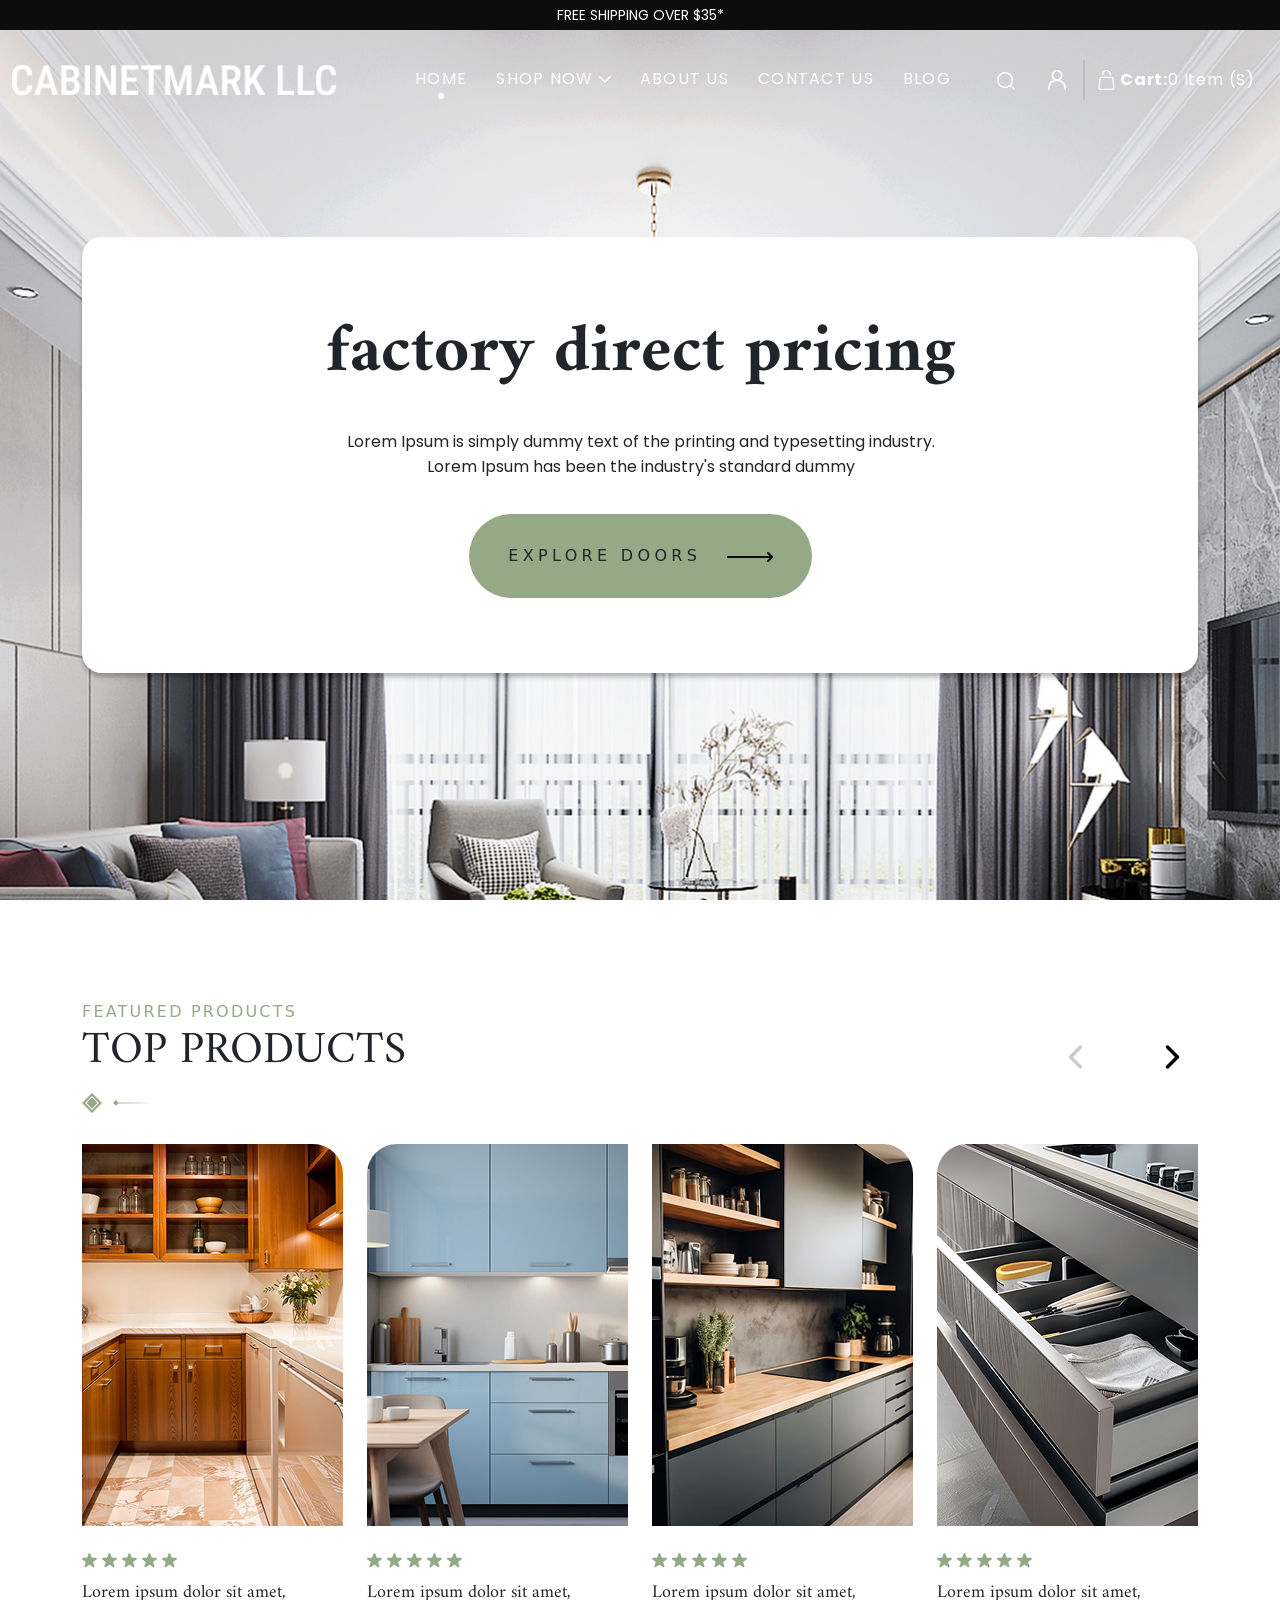
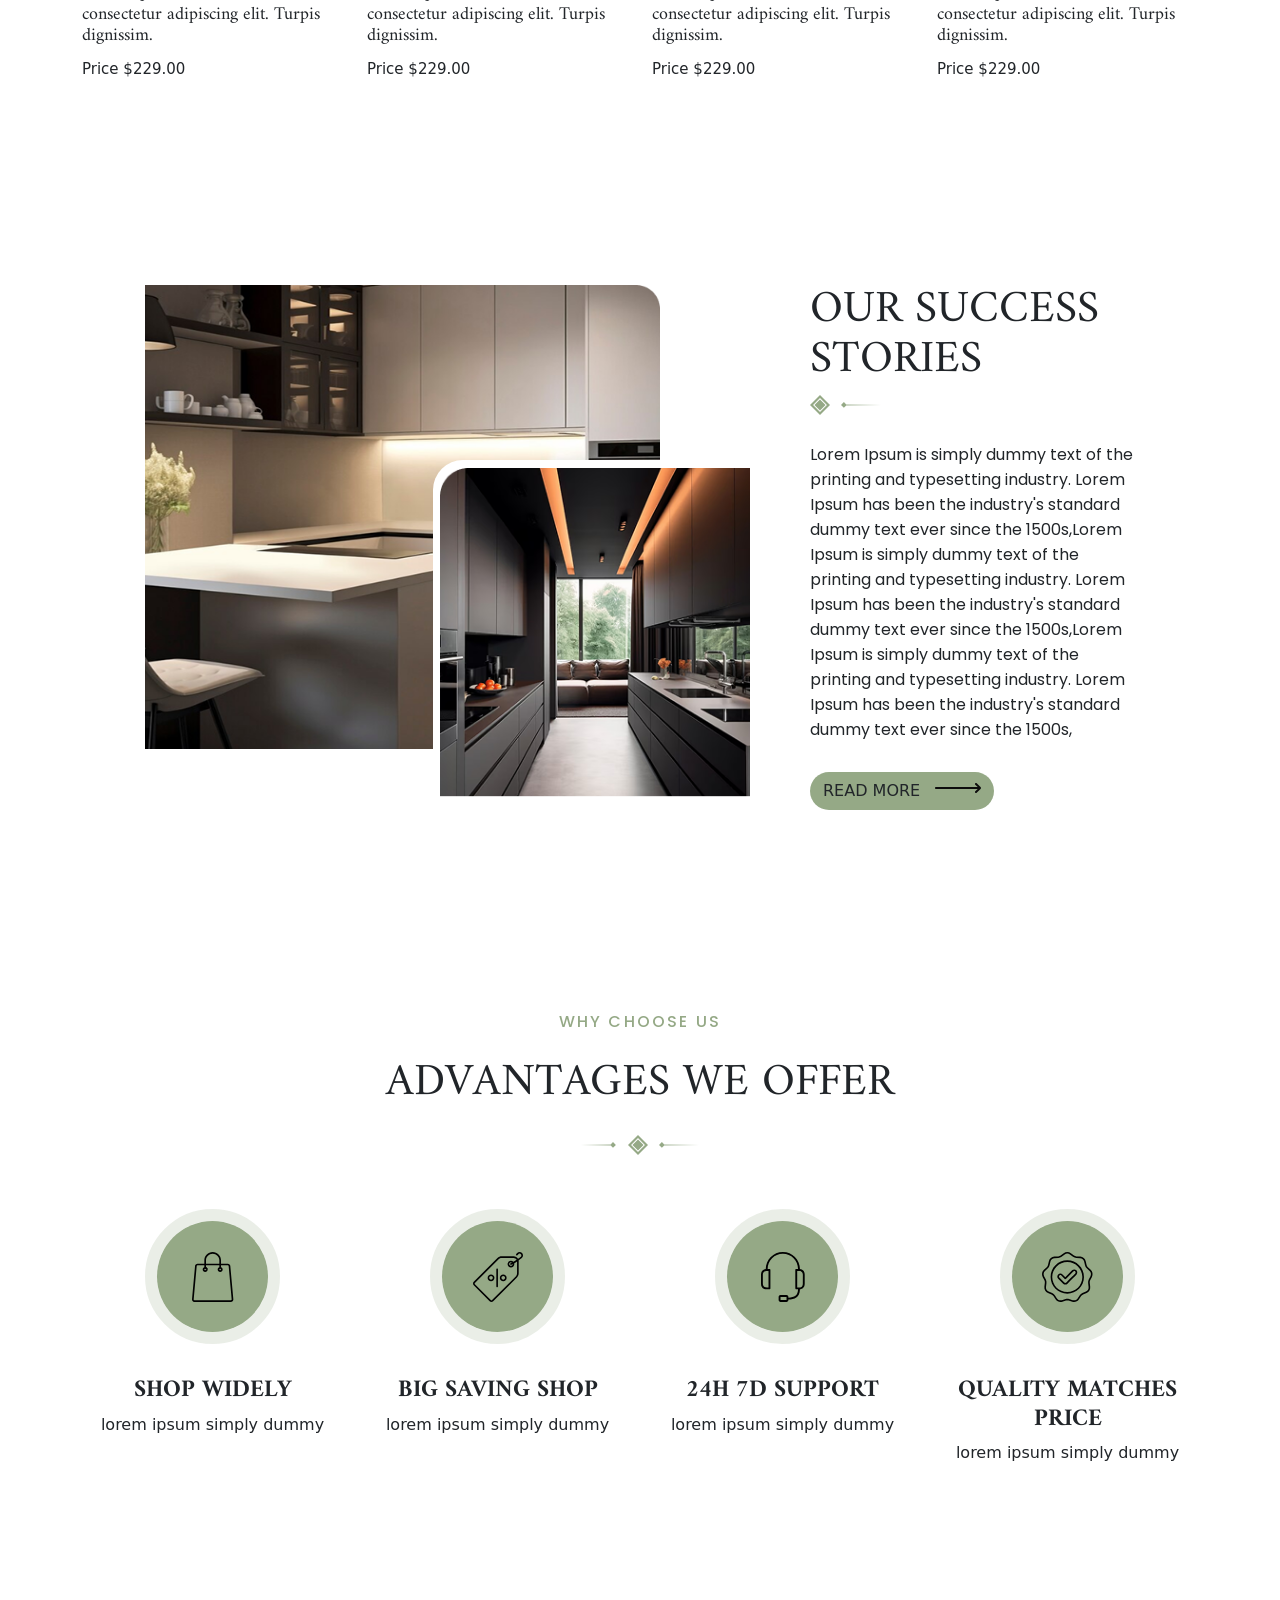
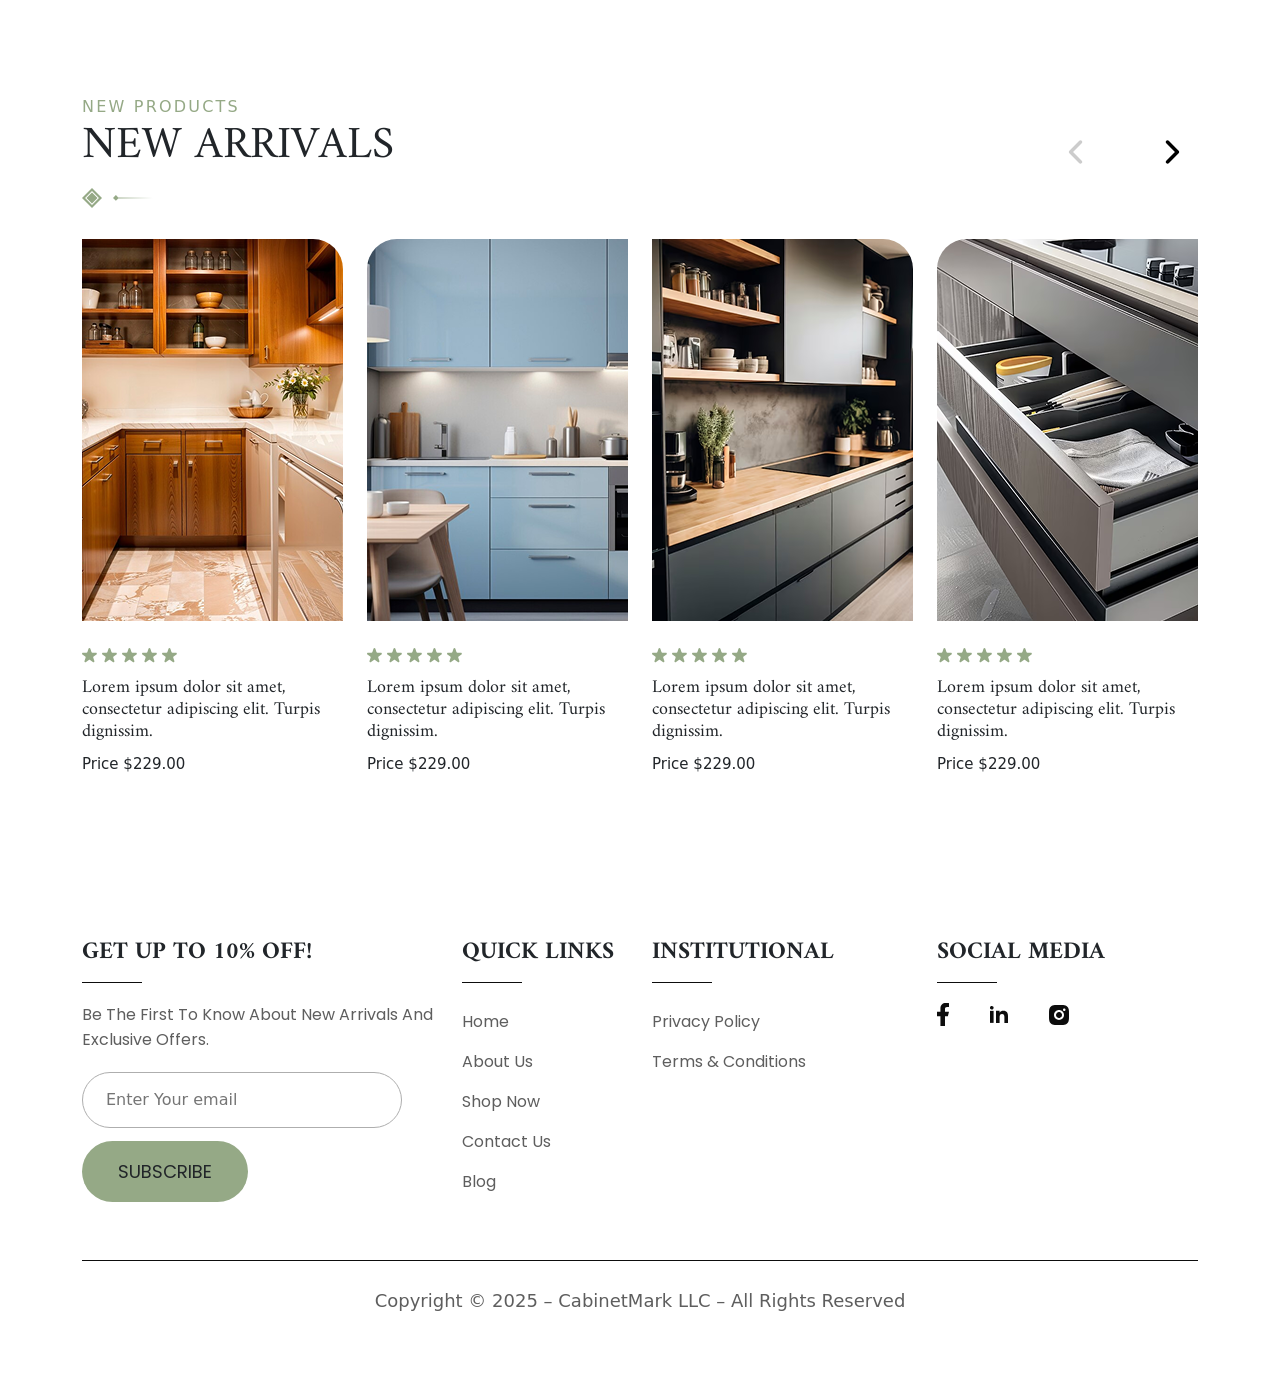
==== index.html @ 7b99265e "First commit" ====
<!doctype html>
<html lang="en">
  <head>
    <meta charset="utf-8" />
    <meta name="viewport" content="width=device-width, initial-scale=1" />
    <title>Bootstrap demo</title>
    <!-- Custom css link -->
    <link rel="stylesheet" href="./css/style.css" />
    <!-- Bootstrap css cdn link -->
    <link
      href="https://cdn.jsdelivr.net/npm/bootstrap@5.3.8/dist/css/bootstrap.min.css"
      rel="stylesheet"
      integrity="sha384-sRIl4kxILFvY47J16cr9ZwB07vP4J8+LH7qKQnuqkuIAvNWLzeN8tE5YBujZqJLB"
      crossorigin="anonymous"
    />
  </head>

  <body>
    <header>
      <div class="header-top">
        <div class="title">FREE SHIPPING OVER $35*</div>
      </div>
      <nav class="navbar navbar-expand-xl">
        <div class="container nav-container">
          <div class="nav-logo">
            <a class="navbar-brand" href="index.html">
              <img src="./assets/nav-logo.png" alt="" />
            </a>
          </div>
          <button
            class="navbar-toggler"
            type="button"
            data-bs-toggle="offcanvas"
            data-bs-target="#navbarSupportedContent"
            aria-controls="navbarSupportedContent"
            aria-expanded="false"
            aria-label="Toggle navigation"
          >
            <span class="navbar-toggler-icon"></span>
          </button>
          <div class="offcanvas offcanvas-end" id="navbarSupportedContent">
            <div class="offcanvas-header">
              <button
                type="button"
                class="close-btn"
                data-bs-dismiss="offcanvas"
                aria-label="Close"
              >
                <span></span>
              </button>
            </div>
            <ul class="navbar-nav ms-auto mb-2 mb-lg-0">
              <li class="nav-item">
                <a class="nav-link active" aria-current="page" href="#">Home</a>
              </li>
              <li class="nav-item">
                <a class="nav-link shop" href="#"
                  >Shop now

                  <svg
                    width="12"
                    height="7"
                    viewBox="0 0 12 7"
                    fill="none"
                    xmlns="http://www.w3.org/2000/svg"
                  >
                    <path
                      d="M10.9917 0L11.97 0.979196L6.63841 6.31263C6.55298 6.3986 6.45139 6.46683 6.33949 6.51339C6.22759 6.55995 6.10759 6.58392 5.98638 6.58392C5.86518 6.58392 5.74518 6.55995 5.63328 6.51339C5.52138 6.46683 5.41979 6.3986 5.33436 6.31263L0 0.979196L0.978273 0.000923157L5.985 5.00673L10.9917 0Z"
                      fill="white"
                    />
                  </svg>
                </a>
              </li>
              <li class="nav-item">
                <a class="nav-link" href="#">about us</a>
              </li>
              <li class="nav-item">
                <a class="nav-link" href="#">contact us</a>
              </li>
              <li class="nav-item">
                <a class="nav-link" href="#">blog</a>
              </li>
            </ul>
            <div class="nav-btn d-flex align-items-center">
              <div class="nav-fst-btn">
                <a href="" class="search-btn btn">
                  <svg
                    width="22"
                    height="22"
                    viewBox="0 0 22 22"
                    fill="none"
                    xmlns="http://www.w3.org/2000/svg"
                  >
                    <path
                      d="M15.5833 15.5834L19.2499 19.25"
                      stroke="white"
                      stroke-width="1.5"
                      stroke-linecap="round"
                      stroke-linejoin="round"
                    />
                    <path
                      d="M17.4167 10.0833C17.4167 6.03324 14.1334 2.75 10.0833 2.75C6.03324 2.75 2.75 6.03324 2.75 10.0833C2.75 14.1334 6.03324 17.4167 10.0833 17.4167C14.1334 17.4167 17.4167 14.1334 17.4167 10.0833Z"
                      stroke="white"
                      stroke-width="1.5"
                      stroke-linecap="round"
                      stroke-linejoin="round"
                    />
                  </svg>
                </a>
              </div>
              <div class="nav-scnd-btn">
                <a href="" class="contact-btn btn">
                  <svg
                    width="28"
                    height="28"
                    viewBox="0 0 24 24"
                    fill="none"
                    xmlns="http://www.w3.org/2000/svg"
                  >
                    <path
                      d="M5 20V19C5 17.1435 5.7375 15.363 7.05025 14.0503C8.36301 12.7375 10.1435 12 12 12V12C13.8565 12 15.637 12.7375 16.9497 14.0503C18.2625 15.363 19 17.1435 19 19V20"
                      stroke="white"
                      stroke-width="1.5"
                      stroke-linecap="round"
                      stroke-linejoin="round"
                    />
                    <path
                      d="M12 12C13.0609 12 14.0783 11.5786 14.8284 10.8284C15.5786 10.0783 16 9.06087 16 8C16 6.93913 15.5786 5.92172 14.8284 5.17157C14.0783 4.42143 13.0609 4 12 4C10.9391 4 9.92172 4.42143 9.17157 5.17157C8.42143 5.92172 8 6.93913 8 8C8 9.06087 8.42143 10.0783 9.17157 10.8284C9.92172 11.5786 10.9391 12 12 12V12Z"
                      stroke="white"
                      stroke-width="1.5"
                      stroke-linecap="round"
                      stroke-linejoin="round"
                    />
                  </svg>
                </a>
              </div>
              <div class="nav-last-btn">
                <a
                  href=""
                  class="cart-btn btn"
                  data-bs-target="#exampleModal"
                  data-bs-toggle="modal"
                >
                  <svg
                    width="19"
                    height="20"
                    viewBox="0 0 19 20"
                    fill="none"
                    xmlns="http://www.w3.org/2000/svg"
                  >
                    <path
                      d="M3.04171 8.52L2.41218 8.44533L3.04171 8.52ZM2.05624 17.8533L2.68578 17.9267L2.05624 17.8533ZM16.9446 17.8533L16.3151 17.9267L16.9446 17.8533ZM15.9592 8.52L16.5887 8.44533L15.9592 8.52ZM2.41218 8.44533L1.42671 17.7787L2.68578 17.9253L3.67124 8.592L2.41218 8.44533ZM3.31531 20H15.6856V18.6667H3.31531V20ZM17.5742 17.7787L16.5887 8.44533L15.3296 8.592L16.3151 17.9253L17.5729 17.7787H17.5742ZM14.6988 6.66667H4.30204V8H14.7014V6.66667H14.6988ZM16.5887 8.44533C16.537 7.9562 16.3157 7.50432 15.9673 7.17616C15.6188 6.848 15.1677 6.6666 14.7001 6.66667V8C14.856 7.99999 15.0065 8.06052 15.1226 8.17C15.2388 8.27948 15.3125 8.43021 15.3296 8.59333L16.5887 8.44667V8.44533ZM15.6856 20C15.9527 19.9999 16.2169 19.9404 16.4607 19.8255C16.7046 19.7106 16.9227 19.5429 17.1008 19.3333C17.2789 19.1237 17.413 18.8768 17.4944 18.609C17.5757 18.3411 17.6025 18.0582 17.5729 17.7787L16.3151 17.9253C16.3251 18.0186 16.3163 18.1131 16.2892 18.2025C16.2621 18.2919 16.2174 18.3743 16.1579 18.4443C16.0985 18.5143 16.0257 18.5703 15.9443 18.6086C15.8629 18.6469 15.7747 18.6667 15.6856 18.6667V20ZM1.42671 17.7787C1.39713 18.0583 1.42393 18.3413 1.50535 18.6093C1.58678 18.8773 1.72099 19.1241 1.89924 19.3338C2.07748 19.5434 2.29573 19.7111 2.53975 19.8259C2.78376 19.9407 3.04803 20 3.31531 20V18.6667C3.22626 18.6667 3.13821 18.6469 3.0569 18.6087C2.9756 18.5704 2.90287 18.5146 2.84346 18.4447C2.78405 18.3749 2.7393 18.2927 2.71213 18.2034C2.68496 18.1141 2.67598 18.0198 2.68578 17.9267L1.42671 17.78V17.7787ZM3.67124 8.592C3.68868 8.42912 3.76252 8.2787 3.87865 8.1695C3.99478 8.0603 4.14506 7.99995 4.30078 8V6.66667C3.83344 6.66692 3.3826 6.84847 3.03442 7.1766C2.68624 7.50473 2.46516 7.95643 2.41344 8.44533L3.67124 8.592ZM6.33378 5.33333V4.66667H5.06711V5.33333H6.33378ZM12.6671 4.66667V5.33333H13.9338V4.66667H12.6671ZM9.50044 1.33333C10.3403 1.33333 11.1457 1.68452 11.7396 2.30964C12.3335 2.93477 12.6671 3.78261 12.6671 4.66667H13.9338C13.9338 3.42899 13.4667 2.242 12.6353 1.36683C11.8039 0.491665 10.6762 0 9.50044 0V1.33333ZM6.33378 4.66667C6.33378 3.78261 6.66741 2.93477 7.26127 2.30964C7.85514 1.68452 8.66059 1.33333 9.50044 1.33333V0C8.32465 0 7.19701 0.491665 6.3656 1.36683C5.53419 2.242 5.06711 3.42899 5.06711 4.66667H6.33378Z"
                      fill="white"
                    />
                  </svg>
                  <span>cart: </span>
                  <p>0 item (S)</p>
                </a>
                <!-- Add to cart modal -->
                <div
                  class="modal fade"
                  id="exampleModal"
                  tabindex="-1"
                  aria-labelledby="exampleModalLabel"
                  aria-hidden="true"
                >
                  <div class="modal-dialog">
                    <div class="modal-content">
                      <div class="modal-header">
                        <h1
                          class="modal-title fs-5 ms-auto"
                          id="exampleModalLabel"
                        >
                          <!-- Your Cart is Empty -->
                          Add Product in Your Cart
                        </h1>
                        <a
                          class="btn-close"
                          data-bs-dismiss="modal"
                          aria-label="Close"
                        ></a>
                      </div>
                      <div class="modal-footer">
                        <a
                          href=""
                          class="btn btn-secondary"
                          data-bs-dismiss="modal"
                          >Cancel</a
                        >
                        <a href="" class="btn btn-primary">Add Products</a>
                      </div>
                    </div>
                  </div>
                </div>
              </div>
            </div>
          </div>
        </div>
      </nav>
    </header>
    <!-- Banner section -->
    <section class="bnr-sec">
      <div class="container">
        <div class="bnr-cnt">
          <h1 class="title-1">factory direct pricing</h1>
          <p>
            Lorem Ipsum is simply dummy text of the printing and typesetting
            industry. <br />
            Lorem Ipsum has been the industry's standard dummy
          </p>
          <div class="bnr-btn">
            <a href="" class="explor-btn btn"
              >Explore doors

              <svg
                width="46"
                height="10"
                viewBox="0 0 46 10"
                fill="none"
                xmlns="http://www.w3.org/2000/svg"
              >
                <path
                  fill-rule="evenodd"
                  clip-rule="evenodd"
                  d="M42.753 5.9995L40.273 8.2935C39.877 8.6835 39.877 9.3165 40.273 9.7075C40.668 10.0975 41.31 10.0975 41.705 9.7075L45.555 6.0605C45.843 5.7775 46 5.4025 46 4.9995C46 4.5995 45.842 4.2215 45.556 3.9395L41.706 0.2925C41.31 -0.0975 40.668 -0.0975 40.272 0.2925C39.877 0.6825 39.877 1.3155 40.272 1.7065L42.752 3.9995L1 3.9995C0.447 3.9995 0 4.4455 0 4.9995C0 5.5495 0.448 5.9995 1 5.9995L42.753 5.9995Z"
                  fill="#0D0D0D"
                />
              </svg>
            </a>
          </div>
        </div>
      </div>
    </section>

    <!--============================ Product Section =======================-->
    <section class="prodct-sec">
      <div class="container">
        <div class="prodct-cnt">
          <div class="prodct-title">
            <p>Featured Products</p>
            <h2 class="title-2">top products</h2>
            <div class="common-icon">
              <a href="" class="left-icon">
                <svg
                  width="20"
                  height="20"
                  viewBox="0 0 20 20"
                  fill="none"
                  xmlns="http://www.w3.org/2000/svg"
                >
                  <rect
                    x="10"
                    width="14.1421"
                    height="14.1421"
                    transform="rotate(45 10 0)"
                    fill="#95A986"
                  />
                  <rect
                    x="10"
                    y="3.77815"
                    width="8.81302"
                    height="8.81302"
                    transform="rotate(45 10 3.77815)"
                    fill="#95A986"
                    stroke="white"
                  />
                </svg>
              </a>
              <a href="" class="right-icon">
                <svg
                  width="40"
                  height="6"
                  viewBox="0 0 40 6"
                  fill="none"
                  xmlns="http://www.w3.org/2000/svg"
                >
                  <path
                    d="M0 2.88672L2.88675 5.77347L5.7735 2.88672L2.88675 -3.5898e-05L0 2.88672ZM39.8867 2.38672L2.88675 2.38672L2.88675 3.38672L39.8867 3.38672L39.8867 2.38672Z"
                    fill="url(#paint0_linear_283_82)"
                  />
                  <defs>
                    <linearGradient
                      id="paint0_linear_283_82"
                      x1="39.8867"
                      y1="1.88672"
                      x2="2.88675"
                      y2="1.88672"
                      gradientUnits="userSpaceOnUse"
                    >
                      <stop stop-color="#95A986" stop-opacity="0" />
                      <stop offset="1" stop-color="#95A986" />
                    </linearGradient>
                  </defs>
                </svg>
              </a>
            </div>
          </div>
          <div class="prodct-slide-btn">
            <a href="" class="left-arrow-btn btn">
              <svg
                width="28"
                height="28"
                viewBox="0 0 28 28"
                fill="none"
                xmlns="http://www.w3.org/2000/svg"
              >
                <path
                  opacity="0.2"
                  d="M18.7372 2.86296C19.0653 3.19114 19.2496 3.63617 19.2496 4.10021C19.2496 4.56425 19.0653 5.00929 18.7372 5.33746L10.0747 14L18.7372 22.6624C19.056 22.9925 19.2324 23.4346 19.2284 23.8934C19.2244 24.3522 19.0404 24.7912 18.7159 25.1156C18.3914 25.4401 17.9525 25.6241 17.4937 25.6281C17.0348 25.6321 16.5928 25.4557 16.2627 25.1369L6.36296 15.2372C6.03489 14.909 5.85059 14.464 5.85059 14C5.85059 13.5359 6.03489 13.0909 6.36296 12.7627L16.2627 2.86296C16.5909 2.53489 17.0359 2.35059 17.5 2.35059C17.964 2.35059 18.409 2.53489 18.7372 2.86296Z"
                  fill="black"
                />
              </svg>
            </a>
            <a href="" class="right-arrow-btn btn">
              <svg
                width="28"
                height="28"
                viewBox="0 0 28 28"
                fill="none"
                xmlns="http://www.w3.org/2000/svg"
              >
                <path
                  d="M9.26279 2.86296C8.93471 3.19114 8.75041 3.63617 8.75041 4.10021C8.75041 4.56425 8.93471 5.00929 9.26279 5.33746L17.9253 14L9.26279 22.6624C8.94401 22.9925 8.76762 23.4346 8.77161 23.8934C8.7756 24.3522 8.95964 24.7912 9.28411 25.1156C9.60857 25.4401 10.0475 25.6241 10.5063 25.6281C10.9652 25.6321 11.4072 25.4557 11.7373 25.1369L21.637 15.2372C21.9651 14.909 22.1494 14.464 22.1494 14C22.1494 13.5359 21.9651 13.0909 21.637 12.7627L11.7373 2.86296C11.4091 2.53489 10.9641 2.35059 10.5 2.35059C10.036 2.35059 9.59096 2.53489 9.26279 2.86296Z"
                  fill="black"
                />
              </svg>
            </a>
          </div>
        </div>
        <div class="row product-row">
          <div class="col-12 col-md-6 col-lg-3">
            <div class="prodct-cards">
              <div class="prodct-img card-img-1">
                <img src="./assets/product-card-1.png" alt="" />
              </div>
              <div class="prodct-card-cnt">
                <div class="prodct-star">
                  <a href="" class="star">
                    <svg
                      width="15"
                      height="15"
                      viewBox="0 0 15 15"
                      fill="none"
                      xmlns="http://www.w3.org/2000/svg"
                    >
                      <path
                        d="M6.48374 0.690966C6.7831 -0.230345 8.0865 -0.230344 8.38586 0.690966L9.45543 3.98276C9.5893 4.39479 9.97326 4.67375 10.4065 4.67375H13.8677C14.8364 4.67375 15.2392 5.91336 14.4555 6.48276L11.6553 8.51721C11.3048 8.77185 11.1582 9.22322 11.292 9.63524L12.3616 12.927C12.6609 13.8483 11.6065 14.6145 10.8228 14.0451L8.02258 12.0106C7.6721 11.756 7.1975 11.756 6.84701 12.0106L4.04684 14.0451C3.26313 14.6145 2.20865 13.8483 2.508 12.927L3.57757 9.63524C3.71145 9.22322 3.56479 8.77185 3.2143 8.51721L0.414132 6.48276C-0.369582 5.91336 0.0331941 4.67375 1.00192 4.67375H4.46312C4.89634 4.67375 5.2803 4.39479 5.41417 3.98276L6.48374 0.690966Z"
                        fill="#95A986"
                      />
                    </svg>
                  </a>
                  <a href="" class="star">
                    <svg
                      width="15"
                      height="15"
                      viewBox="0 0 15 15"
                      fill="none"
                      xmlns="http://www.w3.org/2000/svg"
                    >
                      <path
                        d="M6.48374 0.690966C6.7831 -0.230345 8.0865 -0.230344 8.38586 0.690966L9.45543 3.98276C9.5893 4.39479 9.97326 4.67375 10.4065 4.67375H13.8677C14.8364 4.67375 15.2392 5.91336 14.4555 6.48276L11.6553 8.51721C11.3048 8.77185 11.1582 9.22322 11.292 9.63524L12.3616 12.927C12.6609 13.8483 11.6065 14.6145 10.8228 14.0451L8.02258 12.0106C7.6721 11.756 7.1975 11.756 6.84701 12.0106L4.04684 14.0451C3.26313 14.6145 2.20865 13.8483 2.508 12.927L3.57757 9.63524C3.71145 9.22322 3.56479 8.77185 3.2143 8.51721L0.414132 6.48276C-0.369582 5.91336 0.0331941 4.67375 1.00192 4.67375H4.46312C4.89634 4.67375 5.2803 4.39479 5.41417 3.98276L6.48374 0.690966Z"
                        fill="#95A986"
                      />
                    </svg>
                  </a>
                  <a href="" class="star">
                    <svg
                      width="15"
                      height="15"
                      viewBox="0 0 15 15"
                      fill="none"
                      xmlns="http://www.w3.org/2000/svg"
                    >
                      <path
                        d="M6.48374 0.690966C6.7831 -0.230345 8.0865 -0.230344 8.38586 0.690966L9.45543 3.98276C9.5893 4.39479 9.97326 4.67375 10.4065 4.67375H13.8677C14.8364 4.67375 15.2392 5.91336 14.4555 6.48276L11.6553 8.51721C11.3048 8.77185 11.1582 9.22322 11.292 9.63524L12.3616 12.927C12.6609 13.8483 11.6065 14.6145 10.8228 14.0451L8.02258 12.0106C7.6721 11.756 7.1975 11.756 6.84701 12.0106L4.04684 14.0451C3.26313 14.6145 2.20865 13.8483 2.508 12.927L3.57757 9.63524C3.71145 9.22322 3.56479 8.77185 3.2143 8.51721L0.414132 6.48276C-0.369582 5.91336 0.0331941 4.67375 1.00192 4.67375H4.46312C4.89634 4.67375 5.2803 4.39479 5.41417 3.98276L6.48374 0.690966Z"
                        fill="#95A986"
                      />
                    </svg>
                  </a>
                  <a href="" class="star">
                    <svg
                      width="15"
                      height="15"
                      viewBox="0 0 15 15"
                      fill="none"
                      xmlns="http://www.w3.org/2000/svg"
                    >
                      <path
                        d="M6.48374 0.690966C6.7831 -0.230345 8.0865 -0.230344 8.38586 0.690966L9.45543 3.98276C9.5893 4.39479 9.97326 4.67375 10.4065 4.67375H13.8677C14.8364 4.67375 15.2392 5.91336 14.4555 6.48276L11.6553 8.51721C11.3048 8.77185 11.1582 9.22322 11.292 9.63524L12.3616 12.927C12.6609 13.8483 11.6065 14.6145 10.8228 14.0451L8.02258 12.0106C7.6721 11.756 7.1975 11.756 6.84701 12.0106L4.04684 14.0451C3.26313 14.6145 2.20865 13.8483 2.508 12.927L3.57757 9.63524C3.71145 9.22322 3.56479 8.77185 3.2143 8.51721L0.414132 6.48276C-0.369582 5.91336 0.0331941 4.67375 1.00192 4.67375H4.46312C4.89634 4.67375 5.2803 4.39479 5.41417 3.98276L6.48374 0.690966Z"
                        fill="#95A986"
                      />
                    </svg>
                  </a>
                  <a href="" class="star">
                    <svg
                      width="15"
                      height="15"
                      viewBox="0 0 15 15"
                      fill="none"
                      xmlns="http://www.w3.org/2000/svg"
                    >
                      <path
                        d="M6.48374 0.690966C6.7831 -0.230345 8.0865 -0.230344 8.38586 0.690966L9.45543 3.98276C9.5893 4.39479 9.97326 4.67375 10.4065 4.67375H13.8677C14.8364 4.67375 15.2392 5.91336 14.4555 6.48276L11.6553 8.51721C11.3048 8.77185 11.1582 9.22322 11.292 9.63524L12.3616 12.927C12.6609 13.8483 11.6065 14.6145 10.8228 14.0451L8.02258 12.0106C7.6721 11.756 7.1975 11.756 6.84701 12.0106L4.04684 14.0451C3.26313 14.6145 2.20865 13.8483 2.508 12.927L3.57757 9.63524C3.71145 9.22322 3.56479 8.77185 3.2143 8.51721L0.414132 6.48276C-0.369582 5.91336 0.0331941 4.67375 1.00192 4.67375H4.46312C4.89634 4.67375 5.2803 4.39479 5.41417 3.98276L6.48374 0.690966Z"
                        fill="#95A986"
                      />
                    </svg>
                  </a>
                </div>
                <p>
                  Lorem ipsum dolor sit amet, consectetur adipiscing elit.
                  Turpis dignissim.
                </p>
                <div class="prodct-price">Price $229.00</div>
              </div>
            </div>
          </div>
          <div class="col-12 col-md-6 col-lg-3">
            <div class="prodct-cards">
              <div class="prodct-img card-img-2">
                <img src="./assets/product-card-2.png" alt="" />
              </div>
              <div class="prodct-card-cnt">
                <div class="prodct-star">
                  <a href="" class="star">
                    <svg
                      width="15"
                      height="15"
                      viewBox="0 0 15 15"
                      fill="none"
                      xmlns="http://www.w3.org/2000/svg"
                    >
                      <path
                        d="M6.48374 0.690966C6.7831 -0.230345 8.0865 -0.230344 8.38586 0.690966L9.45543 3.98276C9.5893 4.39479 9.97326 4.67375 10.4065 4.67375H13.8677C14.8364 4.67375 15.2392 5.91336 14.4555 6.48276L11.6553 8.51721C11.3048 8.77185 11.1582 9.22322 11.292 9.63524L12.3616 12.927C12.6609 13.8483 11.6065 14.6145 10.8228 14.0451L8.02258 12.0106C7.6721 11.756 7.1975 11.756 6.84701 12.0106L4.04684 14.0451C3.26313 14.6145 2.20865 13.8483 2.508 12.927L3.57757 9.63524C3.71145 9.22322 3.56479 8.77185 3.2143 8.51721L0.414132 6.48276C-0.369582 5.91336 0.0331941 4.67375 1.00192 4.67375H4.46312C4.89634 4.67375 5.2803 4.39479 5.41417 3.98276L6.48374 0.690966Z"
                        fill="#95A986"
                      />
                    </svg>
                  </a>
                  <a href="" class="star">
                    <svg
                      width="15"
                      height="15"
                      viewBox="0 0 15 15"
                      fill="none"
                      xmlns="http://www.w3.org/2000/svg"
                    >
                      <path
                        d="M6.48374 0.690966C6.7831 -0.230345 8.0865 -0.230344 8.38586 0.690966L9.45543 3.98276C9.5893 4.39479 9.97326 4.67375 10.4065 4.67375H13.8677C14.8364 4.67375 15.2392 5.91336 14.4555 6.48276L11.6553 8.51721C11.3048 8.77185 11.1582 9.22322 11.292 9.63524L12.3616 12.927C12.6609 13.8483 11.6065 14.6145 10.8228 14.0451L8.02258 12.0106C7.6721 11.756 7.1975 11.756 6.84701 12.0106L4.04684 14.0451C3.26313 14.6145 2.20865 13.8483 2.508 12.927L3.57757 9.63524C3.71145 9.22322 3.56479 8.77185 3.2143 8.51721L0.414132 6.48276C-0.369582 5.91336 0.0331941 4.67375 1.00192 4.67375H4.46312C4.89634 4.67375 5.2803 4.39479 5.41417 3.98276L6.48374 0.690966Z"
                        fill="#95A986"
                      />
                    </svg>
                  </a>
                  <a href="" class="star">
                    <svg
                      width="15"
                      height="15"
                      viewBox="0 0 15 15"
                      fill="none"
                      xmlns="http://www.w3.org/2000/svg"
                    >
                      <path
                        d="M6.48374 0.690966C6.7831 -0.230345 8.0865 -0.230344 8.38586 0.690966L9.45543 3.98276C9.5893 4.39479 9.97326 4.67375 10.4065 4.67375H13.8677C14.8364 4.67375 15.2392 5.91336 14.4555 6.48276L11.6553 8.51721C11.3048 8.77185 11.1582 9.22322 11.292 9.63524L12.3616 12.927C12.6609 13.8483 11.6065 14.6145 10.8228 14.0451L8.02258 12.0106C7.6721 11.756 7.1975 11.756 6.84701 12.0106L4.04684 14.0451C3.26313 14.6145 2.20865 13.8483 2.508 12.927L3.57757 9.63524C3.71145 9.22322 3.56479 8.77185 3.2143 8.51721L0.414132 6.48276C-0.369582 5.91336 0.0331941 4.67375 1.00192 4.67375H4.46312C4.89634 4.67375 5.2803 4.39479 5.41417 3.98276L6.48374 0.690966Z"
                        fill="#95A986"
                      />
                    </svg>
                  </a>
                  <a href="" class="star">
                    <svg
                      width="15"
                      height="15"
                      viewBox="0 0 15 15"
                      fill="none"
                      xmlns="http://www.w3.org/2000/svg"
                    >
                      <path
                        d="M6.48374 0.690966C6.7831 -0.230345 8.0865 -0.230344 8.38586 0.690966L9.45543 3.98276C9.5893 4.39479 9.97326 4.67375 10.4065 4.67375H13.8677C14.8364 4.67375 15.2392 5.91336 14.4555 6.48276L11.6553 8.51721C11.3048 8.77185 11.1582 9.22322 11.292 9.63524L12.3616 12.927C12.6609 13.8483 11.6065 14.6145 10.8228 14.0451L8.02258 12.0106C7.6721 11.756 7.1975 11.756 6.84701 12.0106L4.04684 14.0451C3.26313 14.6145 2.20865 13.8483 2.508 12.927L3.57757 9.63524C3.71145 9.22322 3.56479 8.77185 3.2143 8.51721L0.414132 6.48276C-0.369582 5.91336 0.0331941 4.67375 1.00192 4.67375H4.46312C4.89634 4.67375 5.2803 4.39479 5.41417 3.98276L6.48374 0.690966Z"
                        fill="#95A986"
                      />
                    </svg>
                  </a>
                  <a href="" class="star">
                    <svg
                      width="15"
                      height="15"
                      viewBox="0 0 15 15"
                      fill="none"
                      xmlns="http://www.w3.org/2000/svg"
                    >
                      <path
                        d="M6.48374 0.690966C6.7831 -0.230345 8.0865 -0.230344 8.38586 0.690966L9.45543 3.98276C9.5893 4.39479 9.97326 4.67375 10.4065 4.67375H13.8677C14.8364 4.67375 15.2392 5.91336 14.4555 6.48276L11.6553 8.51721C11.3048 8.77185 11.1582 9.22322 11.292 9.63524L12.3616 12.927C12.6609 13.8483 11.6065 14.6145 10.8228 14.0451L8.02258 12.0106C7.6721 11.756 7.1975 11.756 6.84701 12.0106L4.04684 14.0451C3.26313 14.6145 2.20865 13.8483 2.508 12.927L3.57757 9.63524C3.71145 9.22322 3.56479 8.77185 3.2143 8.51721L0.414132 6.48276C-0.369582 5.91336 0.0331941 4.67375 1.00192 4.67375H4.46312C4.89634 4.67375 5.2803 4.39479 5.41417 3.98276L6.48374 0.690966Z"
                        fill="#95A986"
                      />
                    </svg>
                  </a>
                </div>
                <p>
                  Lorem ipsum dolor sit amet, consectetur adipiscing elit.
                  Turpis dignissim.
                </p>
                <div class="prodct-price">Price $229.00</div>
              </div>
            </div>
          </div>
          <div class="col-12 col-md-6 col-lg-3">
            <div class="prodct-cards">
              <div class="prodct-img card-img-3">
                <img src="./assets/product-card-3.png" alt="" />
              </div>
              <div class="prodct-card-cnt">
                <div class="prodct-star">
                  <a href="" class="star">
                    <svg
                      width="15"
                      height="15"
                      viewBox="0 0 15 15"
                      fill="none"
                      xmlns="http://www.w3.org/2000/svg"
                    >
                      <path
                        d="M6.48374 0.690966C6.7831 -0.230345 8.0865 -0.230344 8.38586 0.690966L9.45543 3.98276C9.5893 4.39479 9.97326 4.67375 10.4065 4.67375H13.8677C14.8364 4.67375 15.2392 5.91336 14.4555 6.48276L11.6553 8.51721C11.3048 8.77185 11.1582 9.22322 11.292 9.63524L12.3616 12.927C12.6609 13.8483 11.6065 14.6145 10.8228 14.0451L8.02258 12.0106C7.6721 11.756 7.1975 11.756 6.84701 12.0106L4.04684 14.0451C3.26313 14.6145 2.20865 13.8483 2.508 12.927L3.57757 9.63524C3.71145 9.22322 3.56479 8.77185 3.2143 8.51721L0.414132 6.48276C-0.369582 5.91336 0.0331941 4.67375 1.00192 4.67375H4.46312C4.89634 4.67375 5.2803 4.39479 5.41417 3.98276L6.48374 0.690966Z"
                        fill="#95A986"
                      />
                    </svg>
                  </a>
                  <a href="" class="star">
                    <svg
                      width="15"
                      height="15"
                      viewBox="0 0 15 15"
                      fill="none"
                      xmlns="http://www.w3.org/2000/svg"
                    >
                      <path
                        d="M6.48374 0.690966C6.7831 -0.230345 8.0865 -0.230344 8.38586 0.690966L9.45543 3.98276C9.5893 4.39479 9.97326 4.67375 10.4065 4.67375H13.8677C14.8364 4.67375 15.2392 5.91336 14.4555 6.48276L11.6553 8.51721C11.3048 8.77185 11.1582 9.22322 11.292 9.63524L12.3616 12.927C12.6609 13.8483 11.6065 14.6145 10.8228 14.0451L8.02258 12.0106C7.6721 11.756 7.1975 11.756 6.84701 12.0106L4.04684 14.0451C3.26313 14.6145 2.20865 13.8483 2.508 12.927L3.57757 9.63524C3.71145 9.22322 3.56479 8.77185 3.2143 8.51721L0.414132 6.48276C-0.369582 5.91336 0.0331941 4.67375 1.00192 4.67375H4.46312C4.89634 4.67375 5.2803 4.39479 5.41417 3.98276L6.48374 0.690966Z"
                        fill="#95A986"
                      />
                    </svg>
                  </a>
                  <a href="" class="star">
                    <svg
                      width="15"
                      height="15"
                      viewBox="0 0 15 15"
                      fill="none"
                      xmlns="http://www.w3.org/2000/svg"
                    >
                      <path
                        d="M6.48374 0.690966C6.7831 -0.230345 8.0865 -0.230344 8.38586 0.690966L9.45543 3.98276C9.5893 4.39479 9.97326 4.67375 10.4065 4.67375H13.8677C14.8364 4.67375 15.2392 5.91336 14.4555 6.48276L11.6553 8.51721C11.3048 8.77185 11.1582 9.22322 11.292 9.63524L12.3616 12.927C12.6609 13.8483 11.6065 14.6145 10.8228 14.0451L8.02258 12.0106C7.6721 11.756 7.1975 11.756 6.84701 12.0106L4.04684 14.0451C3.26313 14.6145 2.20865 13.8483 2.508 12.927L3.57757 9.63524C3.71145 9.22322 3.56479 8.77185 3.2143 8.51721L0.414132 6.48276C-0.369582 5.91336 0.0331941 4.67375 1.00192 4.67375H4.46312C4.89634 4.67375 5.2803 4.39479 5.41417 3.98276L6.48374 0.690966Z"
                        fill="#95A986"
                      />
                    </svg>
                  </a>
                  <a href="" class="star">
                    <svg
                      width="15"
                      height="15"
                      viewBox="0 0 15 15"
                      fill="none"
                      xmlns="http://www.w3.org/2000/svg"
                    >
                      <path
                        d="M6.48374 0.690966C6.7831 -0.230345 8.0865 -0.230344 8.38586 0.690966L9.45543 3.98276C9.5893 4.39479 9.97326 4.67375 10.4065 4.67375H13.8677C14.8364 4.67375 15.2392 5.91336 14.4555 6.48276L11.6553 8.51721C11.3048 8.77185 11.1582 9.22322 11.292 9.63524L12.3616 12.927C12.6609 13.8483 11.6065 14.6145 10.8228 14.0451L8.02258 12.0106C7.6721 11.756 7.1975 11.756 6.84701 12.0106L4.04684 14.0451C3.26313 14.6145 2.20865 13.8483 2.508 12.927L3.57757 9.63524C3.71145 9.22322 3.56479 8.77185 3.2143 8.51721L0.414132 6.48276C-0.369582 5.91336 0.0331941 4.67375 1.00192 4.67375H4.46312C4.89634 4.67375 5.2803 4.39479 5.41417 3.98276L6.48374 0.690966Z"
                        fill="#95A986"
                      />
                    </svg>
                  </a>
                  <a href="" class="star">
                    <svg
                      width="15"
                      height="15"
                      viewBox="0 0 15 15"
                      fill="none"
                      xmlns="http://www.w3.org/2000/svg"
                    >
                      <path
                        d="M6.48374 0.690966C6.7831 -0.230345 8.0865 -0.230344 8.38586 0.690966L9.45543 3.98276C9.5893 4.39479 9.97326 4.67375 10.4065 4.67375H13.8677C14.8364 4.67375 15.2392 5.91336 14.4555 6.48276L11.6553 8.51721C11.3048 8.77185 11.1582 9.22322 11.292 9.63524L12.3616 12.927C12.6609 13.8483 11.6065 14.6145 10.8228 14.0451L8.02258 12.0106C7.6721 11.756 7.1975 11.756 6.84701 12.0106L4.04684 14.0451C3.26313 14.6145 2.20865 13.8483 2.508 12.927L3.57757 9.63524C3.71145 9.22322 3.56479 8.77185 3.2143 8.51721L0.414132 6.48276C-0.369582 5.91336 0.0331941 4.67375 1.00192 4.67375H4.46312C4.89634 4.67375 5.2803 4.39479 5.41417 3.98276L6.48374 0.690966Z"
                        fill="#95A986"
                      />
                    </svg>
                  </a>
                </div>
                <p>
                  Lorem ipsum dolor sit amet, consectetur adipiscing elit.
                  Turpis dignissim.
                </p>
                <div class="prodct-price">Price $229.00</div>
              </div>
            </div>
          </div>
          <div class="col-12 col-md-6 col-lg-3">
            <div class="prodct-cards">
              <div class="prodct-img card-img-4">
                <img src="./assets/product-card-4.png" alt="" />
              </div>
              <div class="prodct-card-cnt">
                <div class="prodct-star">
                  <a href="" class="star">
                    <svg
                      width="15"
                      height="15"
                      viewBox="0 0 15 15"
                      fill="none"
                      xmlns="http://www.w3.org/2000/svg"
                    >
                      <path
                        d="M6.48374 0.690966C6.7831 -0.230345 8.0865 -0.230344 8.38586 0.690966L9.45543 3.98276C9.5893 4.39479 9.97326 4.67375 10.4065 4.67375H13.8677C14.8364 4.67375 15.2392 5.91336 14.4555 6.48276L11.6553 8.51721C11.3048 8.77185 11.1582 9.22322 11.292 9.63524L12.3616 12.927C12.6609 13.8483 11.6065 14.6145 10.8228 14.0451L8.02258 12.0106C7.6721 11.756 7.1975 11.756 6.84701 12.0106L4.04684 14.0451C3.26313 14.6145 2.20865 13.8483 2.508 12.927L3.57757 9.63524C3.71145 9.22322 3.56479 8.77185 3.2143 8.51721L0.414132 6.48276C-0.369582 5.91336 0.0331941 4.67375 1.00192 4.67375H4.46312C4.89634 4.67375 5.2803 4.39479 5.41417 3.98276L6.48374 0.690966Z"
                        fill="#95A986"
                      />
                    </svg>
                  </a>
                  <a href="" class="star">
                    <svg
                      width="15"
                      height="15"
                      viewBox="0 0 15 15"
                      fill="none"
                      xmlns="http://www.w3.org/2000/svg"
                    >
                      <path
                        d="M6.48374 0.690966C6.7831 -0.230345 8.0865 -0.230344 8.38586 0.690966L9.45543 3.98276C9.5893 4.39479 9.97326 4.67375 10.4065 4.67375H13.8677C14.8364 4.67375 15.2392 5.91336 14.4555 6.48276L11.6553 8.51721C11.3048 8.77185 11.1582 9.22322 11.292 9.63524L12.3616 12.927C12.6609 13.8483 11.6065 14.6145 10.8228 14.0451L8.02258 12.0106C7.6721 11.756 7.1975 11.756 6.84701 12.0106L4.04684 14.0451C3.26313 14.6145 2.20865 13.8483 2.508 12.927L3.57757 9.63524C3.71145 9.22322 3.56479 8.77185 3.2143 8.51721L0.414132 6.48276C-0.369582 5.91336 0.0331941 4.67375 1.00192 4.67375H4.46312C4.89634 4.67375 5.2803 4.39479 5.41417 3.98276L6.48374 0.690966Z"
                        fill="#95A986"
                      />
                    </svg>
                  </a>
                  <a href="" class="star">
                    <svg
                      width="15"
                      height="15"
                      viewBox="0 0 15 15"
                      fill="none"
                      xmlns="http://www.w3.org/2000/svg"
                    >
                      <path
                        d="M6.48374 0.690966C6.7831 -0.230345 8.0865 -0.230344 8.38586 0.690966L9.45543 3.98276C9.5893 4.39479 9.97326 4.67375 10.4065 4.67375H13.8677C14.8364 4.67375 15.2392 5.91336 14.4555 6.48276L11.6553 8.51721C11.3048 8.77185 11.1582 9.22322 11.292 9.63524L12.3616 12.927C12.6609 13.8483 11.6065 14.6145 10.8228 14.0451L8.02258 12.0106C7.6721 11.756 7.1975 11.756 6.84701 12.0106L4.04684 14.0451C3.26313 14.6145 2.20865 13.8483 2.508 12.927L3.57757 9.63524C3.71145 9.22322 3.56479 8.77185 3.2143 8.51721L0.414132 6.48276C-0.369582 5.91336 0.0331941 4.67375 1.00192 4.67375H4.46312C4.89634 4.67375 5.2803 4.39479 5.41417 3.98276L6.48374 0.690966Z"
                        fill="#95A986"
                      />
                    </svg>
                  </a>
                  <a href="" class="star">
                    <svg
                      width="15"
                      height="15"
                      viewBox="0 0 15 15"
                      fill="none"
                      xmlns="http://www.w3.org/2000/svg"
                    >
                      <path
                        d="M6.48374 0.690966C6.7831 -0.230345 8.0865 -0.230344 8.38586 0.690966L9.45543 3.98276C9.5893 4.39479 9.97326 4.67375 10.4065 4.67375H13.8677C14.8364 4.67375 15.2392 5.91336 14.4555 6.48276L11.6553 8.51721C11.3048 8.77185 11.1582 9.22322 11.292 9.63524L12.3616 12.927C12.6609 13.8483 11.6065 14.6145 10.8228 14.0451L8.02258 12.0106C7.6721 11.756 7.1975 11.756 6.84701 12.0106L4.04684 14.0451C3.26313 14.6145 2.20865 13.8483 2.508 12.927L3.57757 9.63524C3.71145 9.22322 3.56479 8.77185 3.2143 8.51721L0.414132 6.48276C-0.369582 5.91336 0.0331941 4.67375 1.00192 4.67375H4.46312C4.89634 4.67375 5.2803 4.39479 5.41417 3.98276L6.48374 0.690966Z"
                        fill="#95A986"
                      />
                    </svg>
                  </a>
                  <a href="" class="star">
                    <svg
                      width="15"
                      height="15"
                      viewBox="0 0 15 15"
                      fill="none"
                      xmlns="http://www.w3.org/2000/svg"
                    >
                      <path
                        d="M6.48374 0.690966C6.7831 -0.230345 8.0865 -0.230344 8.38586 0.690966L9.45543 3.98276C9.5893 4.39479 9.97326 4.67375 10.4065 4.67375H13.8677C14.8364 4.67375 15.2392 5.91336 14.4555 6.48276L11.6553 8.51721C11.3048 8.77185 11.1582 9.22322 11.292 9.63524L12.3616 12.927C12.6609 13.8483 11.6065 14.6145 10.8228 14.0451L8.02258 12.0106C7.6721 11.756 7.1975 11.756 6.84701 12.0106L4.04684 14.0451C3.26313 14.6145 2.20865 13.8483 2.508 12.927L3.57757 9.63524C3.71145 9.22322 3.56479 8.77185 3.2143 8.51721L0.414132 6.48276C-0.369582 5.91336 0.0331941 4.67375 1.00192 4.67375H4.46312C4.89634 4.67375 5.2803 4.39479 5.41417 3.98276L6.48374 0.690966Z"
                        fill="#95A986"
                      />
                    </svg>
                  </a>
                </div>
                <p>
                  Lorem ipsum dolor sit amet, consectetur adipiscing elit.
                  Turpis dignissim.
                </p>
                <div class="prodct-price">Price $229.00</div>
              </div>
            </div>
          </div>
        </div>
      </div>
    </section>

    <!-- Success section -->
    <section class="success-sec">
      <div class="container">
        <div class="row success-row">
          <div class="col-12 col-lg-7">
            <div class="success-left-imgs">
              <div class="fst-img">
                <img src="./assets/success-1st-img.png" alt="" />
                <div class="scnd-img">
                  <img src="./assets/success-scnd-img.png" alt="" />
                </div>
              </div>
            </div>
          </div>
          <div class="col-12 col-lg-5">
            <div class="success-cnt">
              <h2 class="title-2">
                our Success <br />
                Stories
              </h2>
              <div class="common-icon">
                <a href="" class="left-icon">
                  <svg
                    width="20"
                    height="20"
                    viewBox="0 0 20 20"
                    fill="none"
                    xmlns="http://www.w3.org/2000/svg"
                  >
                    <rect
                      x="10"
                      width="14.1421"
                      height="14.1421"
                      transform="rotate(45 10 0)"
                      fill="#95A986"
                    />
                    <rect
                      x="10"
                      y="3.77815"
                      width="8.81302"
                      height="8.81302"
                      transform="rotate(45 10 3.77815)"
                      fill="#95A986"
                      stroke="white"
                    />
                  </svg>
                </a>
                <a href="" class="right-icon">
                  <svg
                    width="40"
                    height="6"
                    viewBox="0 0 40 6"
                    fill="none"
                    xmlns="http://www.w3.org/2000/svg"
                  >
                    <path
                      d="M0 2.88672L2.88675 5.77347L5.7735 2.88672L2.88675 -3.5898e-05L0 2.88672ZM39.8867 2.38672L2.88675 2.38672L2.88675 3.38672L39.8867 3.38672L39.8867 2.38672Z"
                      fill="url(#paint0_linear_283_82)"
                    />
                    <defs>
                      <linearGradient
                        id="paint0_linear_283_82"
                        x1="39.8867"
                        y1="1.88672"
                        x2="2.88675"
                        y2="1.88672"
                        gradientUnits="userSpaceOnUse"
                      >
                        <stop stop-color="#95A986" stop-opacity="0" />
                        <stop offset="1" stop-color="#95A986" />
                      </linearGradient>
                    </defs>
                  </svg>
                </a>
              </div>
              <p>
                Lorem Ipsum is simply dummy text of the printing and typesetting
                industry. Lorem Ipsum has been the industry's standard dummy
                text ever since the 1500s,Lorem Ipsum is simply dummy text of
                the printing and typesetting industry. Lorem Ipsum has been the
                industry's standard dummy text ever since the 1500s,Lorem
                Ipsum is simply dummy text of the printing and typesetting
                industry. Lorem Ipsum has been the industry's standard dummy
                text ever since the 1500s,
              </p>
              <div class="success-btn">
                <a href="" class="read-btn btn"
                  >Read more
                  <svg
                    width="46"
                    height="10"
                    viewBox="0 0 46 10"
                    fill="none"
                    xmlns="http://www.w3.org/2000/svg"
                  >
                    <path
                      fill-rule="evenodd"
                      clip-rule="evenodd"
                      d="M42.753 5.9995L40.273 8.2935C39.877 8.6835 39.877 9.3165 40.273 9.7075C40.668 10.0975 41.31 10.0975 41.705 9.7075L45.555 6.0605C45.843 5.7775 46 5.4025 46 4.9995C46 4.5995 45.842 4.2215 45.556 3.9395L41.706 0.2925C41.31 -0.0975 40.668 -0.0975 40.272 0.2925C39.877 0.6825 39.877 1.3155 40.272 1.7065L42.752 3.9995L1 3.9995C0.447 3.9995 0 4.4455 0 4.9995C0 5.5495 0.448 5.9995 1 5.9995L42.753 5.9995Z"
                      fill="#0D0D0D"
                    />
                  </svg>
                </a>
              </div>
            </div>
          </div>
        </div>
      </div>
    </section>

    <!-- Offer section -->
    <section class="offer-sec">
      <div class="container">
        <div class="offer-cnt">
          <p>Why Choose us</p>
          <h2 class="title-2">Advantages we offer</h2>
          <div class="common-icon">
            <a href="" class="left-icon">
              <svg
                width="35"
                height="6"
                viewBox="0 0 35 6"
                fill="none"
                xmlns="http://www.w3.org/2000/svg"
              >
                <path
                  d="M34.8868 2.88672L32 -3.26633e-05L29.1132 2.88672L32 5.77347L34.8868 2.88672ZM0 3.38672H32V2.38672H0L0 3.38672Z"
                  fill="url(#paint0_linear_283_246)"
                />
                <defs>
                  <linearGradient
                    id="paint0_linear_283_246"
                    x1="3.4117e-08"
                    y1="3.88672"
                    x2="32"
                    y2="3.88672"
                    gradientUnits="userSpaceOnUse"
                  >
                    <stop stop-color="#95A986" stop-opacity="0" />
                    <stop offset="1" stop-color="#95A986" />
                  </linearGradient>
                </defs>
              </svg>
            </a>
            <a href="" class="middle-icon">
              <svg
                width="20"
                height="20"
                viewBox="0 0 20 20"
                fill="none"
                xmlns="http://www.w3.org/2000/svg"
              >
                <rect
                  x="10"
                  width="14.1421"
                  height="14.1421"
                  transform="rotate(45 10 0)"
                  fill="#95A986"
                />
                <rect
                  x="10"
                  y="3.77815"
                  width="8.81302"
                  height="8.81302"
                  transform="rotate(45 10 3.77815)"
                  fill="#95A986"
                  stroke="white"
                />
              </svg>
            </a>
            <a href="" class="right-icon">
              <svg
                width="40"
                height="6"
                viewBox="0 0 40 6"
                fill="none"
                xmlns="http://www.w3.org/2000/svg"
              >
                <path
                  d="M0 2.88672L2.88675 5.77347L5.7735 2.88672L2.88675 -3.5898e-05L0 2.88672ZM39.8867 2.38672L2.88675 2.38672L2.88675 3.38672L39.8867 3.38672L39.8867 2.38672Z"
                  fill="url(#paint0_linear_283_82)"
                />
                <defs>
                  <linearGradient
                    id="paint0_linear_283_82"
                    x1="39.8867"
                    y1="1.88672"
                    x2="2.88675"
                    y2="1.88672"
                    gradientUnits="userSpaceOnUse"
                  >
                    <stop stop-color="#95A986" stop-opacity="0" />
                    <stop offset="1" stop-color="#95A986" />
                  </linearGradient>
                </defs>
              </svg>
            </a>
          </div>
        </div>
        <div class="row offer-row">
          <div class="col-12 col-md-6 col-lg-3">
            <div class="offer-card">
              <a href="" class="offer-card-img">
                <svg
                  width="135"
                  height="135"
                  viewBox="0 0 135 135"
                  fill="none"
                  xmlns="http://www.w3.org/2000/svg"
                >
                  <circle cx="67.5" cy="67.5" r="55.5" fill="#95A986" />
                  <circle
                    cx="67.5"
                    cy="67.5"
                    r="61.5"
                    stroke="#95A986"
                    stroke-opacity="0.2"
                    stroke-width="12"
                  />
                  <path
                    d="M85.851 93.0012H49.5005C49.4275 93.0012 49.3543 92.9977 49.282 92.9924C47.9009 92.8652 46.8853 91.6471 47.0104 90.2749L50.0414 56.9416C50.159 55.6455 51.2287 54.668 52.5303 54.668H82.8212C84.1207 54.6694 85.1901 55.6469 85.3081 56.9415L88.3387 90.2748C88.3452 90.3459 88.3484 90.423 88.3484 90.4996C88.3491 91.8774 87.2295 93.0002 85.851 93.0012ZM52.5303 56.3345C52.0968 56.3345 51.7404 56.6601 51.7014 57.0921L48.6707 90.4264C48.6285 90.8836 48.9676 91.2897 49.4251 91.3312L49.5005 91.3346H85.8501C86.3093 91.3336 86.6819 90.9603 86.6819 90.5004L83.6482 57.0931C83.6092 56.6611 83.2528 56.3355 82.8196 56.3345H52.5303ZM61.009 60.5035C61.0078 60.0439 60.6325 59.6687 60.1737 59.6678L60.1777 58.0013C61.5508 58.0044 62.6716 59.1252 62.6755 60.4987L61.009 60.5035Z"
                    fill="#010101"
                  />
                  <path
                    d="M75.1756 63.0001C73.7971 63.0001 72.6755 61.8788 72.6755 60.5C72.6755 59.1215 73.7968 58.0002 75.1756 58.0002C76.5541 58.0002 77.6754 59.1215 77.6754 60.5C77.6754 61.8788 76.5541 63.0001 75.1756 63.0001ZM75.1756 59.6668C74.7159 59.6668 74.3421 60.0404 74.3421 60.5C74.3421 60.9602 74.7159 61.3336 75.1756 61.3336C75.6355 61.3336 76.0089 60.9602 76.0089 60.5C76.0089 60.0404 75.6355 59.6668 75.1756 59.6668ZM60.1755 63.0001C58.7972 63.0001 57.6757 61.8788 57.6757 60.5C57.6757 59.1215 58.7969 58.0002 60.1755 58.0002V59.6668C59.7163 59.6668 59.3422 60.0401 59.3422 60.5C59.3422 60.9597 59.7163 61.3336 60.1755 61.3336C60.6349 61.3336 61.009 60.9597 61.009 60.5H62.6756C62.6756 61.8788 61.5542 63.0001 60.1755 63.0001Z"
                    fill="#010101"
                  />
                  <path
                    d="M61.0089 60.5025C61.0077 60.0428 60.6325 59.6677 60.1737 59.6668L60.1776 58.0002C61.5508 58.0033 62.6716 59.1242 62.6755 60.4976L61.0089 60.5025Z"
                    fill="#010101"
                  />
                  <path
                    d="M76.0084 58.8334H74.3416V51.3334C74.3416 47.6575 71.3511 44.6668 67.6752 44.6668C63.9993 44.6668 61.0086 47.6575 61.0086 51.3335V58.8334H59.3418V51.3335C59.3418 46.7382 63.08 43 67.6753 43C72.27 43 76.0084 46.7382 76.0084 51.3335V58.8334Z"
                    fill="#010101"
                  />
                </svg>
              </a>
              <div class="offer-card-cnt">
                <h3 class="title-3">Shop Widely</h3>
                <p>lorem ipsum simply dummy</p>
              </div>
            </div>
          </div>
          <div class="col-12 col-md-6 col-lg-3">
            <div class="offer-card">
              <a href="" class="offer-card-img">
                <svg
                  width="135"
                  height="135"
                  viewBox="0 0 135 135"
                  fill="none"
                  xmlns="http://www.w3.org/2000/svg"
                >
                  <circle cx="67.5" cy="67.5" r="55.5" fill="#95A986" />
                  <circle
                    cx="67.5"
                    cy="67.5"
                    r="61.5"
                    stroke="#95A986"
                    stroke-opacity="0.2"
                    stroke-width="12"
                  />
                  <g clip-path="url(#clip0_283_256)">
                    <path
                      d="M93 46.4057C93.0038 45.4927 92.6515 44.6356 92.0079 43.992C91.3644 43.3485 90.5056 42.9967 89.5943 43C88.684 43.0038 87.827 43.3615 87.1812 44.0072C86.9077 44.2807 86.4104 44.8713 86.1383 45.1991C86.0703 45.281 86.0192 45.3754 85.9877 45.477C85.9562 45.5786 85.9451 45.6854 85.9549 45.7914C85.9647 45.8973 85.9953 46.0002 86.0449 46.0943C86.0945 46.1884 86.1622 46.2718 86.244 46.3398C86.3259 46.4077 86.4203 46.4589 86.5219 46.4904C86.6235 46.5218 86.7303 46.533 86.8363 46.5231C86.9422 46.5133 87.0451 46.4827 87.1392 46.4331C87.2333 46.3835 87.3167 46.3159 87.3847 46.234C87.8108 45.7207 88.1631 45.3165 88.3267 45.1529C88.6683 44.8114 89.1208 44.6221 89.6011 44.62H89.6088C90.0836 44.62 90.5286 44.8036 90.8624 45.1375C91.198 45.4732 91.3819 45.9211 91.3799 46.3989C91.3778 46.879 91.1886 47.3316 90.8471 47.6733C90.5413 47.979 89.4903 48.8127 87.9846 49.8646C87.0938 48.3417 85.4419 47.3158 83.5539 47.3158H71.6922C70.091 47.3158 68.5857 47.9394 67.4534 49.0715L43.7435 72.7818C43.2641 73.2612 43 73.8986 43 74.5765C43 75.2544 43.2641 75.8919 43.7435 76.3712L59.6289 92.2567C60.1238 92.7515 60.7736 92.9988 61.4236 92.9988C62.0736 92.9988 62.7236 92.7514 63.2184 92.2567L86.9285 68.5466C88.0606 67.4144 88.6842 65.9091 88.6842 64.3078V52.4462C88.6842 52.0961 88.6487 51.7543 88.5815 51.4238C90.2955 50.2444 91.5537 49.2577 91.9926 48.8189C92.6385 48.1732 92.9962 47.3161 93 46.4057ZM87.0642 64.3078C87.0642 65.4763 86.6091 66.5748 85.783 67.4009L62.0729 91.1112C61.715 91.4691 61.1324 91.4691 60.7745 91.1112L44.8891 75.2257C44.7157 75.0524 44.6201 74.8218 44.6201 74.5765C44.6201 74.3312 44.7156 74.1007 44.8891 73.9274L68.5991 50.2173C69.4254 49.3911 70.5238 48.9362 71.6922 48.9362H83.5538C84.8858 48.9362 86.047 49.682 86.6415 50.7779C85.6054 51.4643 84.55 52.1211 83.4767 52.7477C83.4411 52.7085 83.4047 52.6702 83.3674 52.6327C82.0408 51.3062 79.8824 51.3062 78.5559 52.6327C77.2293 53.9593 77.2293 56.1177 78.5559 57.4443C79.2191 58.1075 80.0904 58.4391 80.9616 58.4391C81.8328 58.4391 82.7041 58.1075 83.3674 57.4443C84.2528 56.5588 84.5463 55.3031 84.2498 54.1711C85.2017 53.6164 86.14 53.0387 87.0638 52.4384L87.0641 52.4463V64.3078H87.0642ZM80.2382 55.4025C80.286 55.4975 80.352 55.5822 80.4326 55.6517C80.5131 55.7212 80.6066 55.7742 80.7076 55.8076C80.8086 55.841 80.9152 55.8542 81.0213 55.8463C81.1274 55.8385 81.2309 55.8099 81.326 55.762C81.802 55.5222 82.2742 55.2749 82.7424 55.0202C82.7471 55.4826 82.5742 55.9465 82.2221 56.2987C81.5271 56.9935 80.3967 56.9935 79.7018 56.2987C79.0069 55.6037 79.0069 54.4733 79.7018 53.7783C79.8671 53.6128 80.0636 53.4815 80.2798 53.3921C80.4961 53.3026 80.7279 53.2568 80.9619 53.2572C81.3232 53.2572 81.6835 53.368 81.9908 53.5857C81.5304 53.8361 81.0661 54.0792 80.5979 54.315C80.5029 54.3627 80.4182 54.4287 80.3486 54.5092C80.2791 54.5897 80.2261 54.6832 80.1927 54.7842C80.1593 54.8852 80.1461 54.9917 80.1539 55.0978C80.1617 55.2039 80.1903 55.3074 80.2382 55.4025Z"
                      fill="#010101"
                    />
                    <path
                      d="M67.1374 59.5C66.9226 59.5 66.7165 59.5853 66.5646 59.7373C66.4127 59.8892 66.3273 60.0952 66.3273 60.3101V77.4174C66.3273 77.6322 66.4127 77.8383 66.5646 77.9902C66.7165 78.1421 66.9226 78.2274 67.1374 78.2274C67.3522 78.2274 67.5583 78.1421 67.7102 77.9902C67.8621 77.8383 67.9475 77.6322 67.9475 77.4174V60.3101C67.9475 60.0952 67.8621 59.8892 67.7102 59.7373C67.5583 59.5853 67.3522 59.5 67.1374 59.5ZM63.4332 66.4581C62.1067 65.1313 59.9482 65.1314 58.6219 66.458C57.2953 67.7846 57.2953 69.943 58.6219 71.2695C59.2853 71.9329 60.1563 72.2645 61.0276 72.2644C61.8987 72.2644 62.7701 71.9326 63.4333 71.2695C64.076 70.6269 64.4299 69.7726 64.4299 68.8638C64.4299 67.955 64.0759 67.1006 63.4332 66.4581ZM62.2877 70.1238C61.5928 70.8187 60.4623 70.8187 59.7675 70.1238C59.0727 69.4289 59.0727 68.2984 59.7675 67.6035C60.1149 67.2561 60.5713 67.0824 61.0276 67.0824C61.484 67.0824 61.9403 67.2561 62.2878 67.6035C62.4538 67.7686 62.5854 67.965 62.675 68.1813C62.7646 68.3976 62.8104 68.6295 62.8098 68.8637C62.8104 69.0978 62.7645 69.3297 62.6749 69.546C62.5853 69.7623 62.4537 69.9587 62.2877 70.1238ZM75.6528 66.458C74.3263 65.1313 72.1678 65.1314 70.8415 66.458C69.5149 67.7846 69.5149 69.943 70.8415 71.2695C71.5048 71.9328 72.376 72.2644 73.2473 72.2644C74.1185 72.2644 74.9897 71.9328 75.6529 71.2695C76.9794 69.943 76.9794 67.7846 75.6528 66.458ZM74.5072 70.1238C73.8123 70.8187 72.6818 70.8187 71.987 70.1238C71.2922 69.4289 71.2922 68.2984 71.987 67.6035C72.3345 67.2561 72.7908 67.0824 73.2472 67.0824C73.7035 67.0824 74.1599 67.2561 74.5073 67.6035C75.2021 68.2984 75.2021 69.4289 74.5072 70.1238Z"
                      fill="#010101"
                    />
                  </g>
                  <defs>
                    <clipPath id="clip0_283_256">
                      <rect
                        width="50"
                        height="50"
                        fill="white"
                        transform="translate(43 43)"
                      />
                    </clipPath>
                  </defs>
                </svg>
              </a>
              <div class="offer-card-cnt">
                <h3 class="title-3">Big Saving Shop</h3>
                <p>lorem ipsum simply dummy</p>
              </div>
            </div>
          </div>
          <div class="col-12 col-md-6 col-lg-3">
            <div class="offer-card">
              <a href="" class="offer-card-img">
                <svg
                  width="135"
                  height="135"
                  viewBox="0 0 135 135"
                  fill="none"
                  xmlns="http://www.w3.org/2000/svg"
                >
                  <circle cx="67.5" cy="67.5" r="55.5" fill="#95A986" />
                  <circle
                    cx="67.5"
                    cy="67.5"
                    r="61.5"
                    stroke="#95A986"
                    stroke-opacity="0.2"
                    stroke-width="12"
                  />
                  <path
                    d="M84.9586 60.1038C84.9586 50.6576 77.301 43 67.8548 43C58.4087 43 50.751 50.6576 50.751 60.1038C48.309 60.4078 46 62.0042 46 65.71V74.642C46 78.8229 48.9266 80.3432 51.7013 80.3432H54.4569C54.7089 80.3432 54.9506 80.2431 55.1288 80.0649C55.307 79.8867 55.4071 79.645 55.4071 79.393V60.997C55.4071 60.7449 55.307 60.5033 55.1288 60.3251C54.9506 60.1469 54.7089 60.0468 54.4569 60.0468H52.6515C52.6515 51.6502 59.4583 44.8434 67.8548 44.8434C76.2513 44.8434 83.0582 51.6502 83.0582 60.0468H81.2528C81.0007 60.0468 80.7591 60.1469 80.5809 60.3251C80.4027 60.5033 80.3025 60.7449 80.3025 60.997V79.3645C80.3025 79.6165 80.4027 79.8582 80.5809 80.0364C80.7591 80.2146 81.0007 80.3147 81.2528 80.3147H83.0582C82.7921 86.8426 79.6564 88.3725 73.3945 88.648V88.0114C73.3945 86.9618 72.5437 86.111 71.4941 86.111H65.5173C64.4677 86.111 63.6169 86.9618 63.6169 88.0114V91.0996C63.6169 92.1492 64.4677 93 65.5173 93H71.5131C72.5627 93 73.4135 92.1492 73.4135 91.0996V90.5485C79.4379 90.2729 84.645 89.0281 84.9586 80.2577C87.4006 79.9536 89.7096 78.3573 89.7096 74.6515V65.7195C89.7096 61.9947 87.4101 60.4078 84.9586 60.1038ZM53.5067 61.8807V78.4143H51.6537C50.2474 78.4143 47.8529 77.9202 47.8529 74.6135V65.6815C47.8529 62.4033 50.2189 61.8807 51.6537 61.8807H53.5067ZM71.5131 89.6648V91.1091H65.5173V88.0209H71.5131V89.6648ZM87.8092 74.642C87.8092 77.9202 85.4432 78.4428 84.0084 78.4428H82.203V61.9472H84.0559C85.4622 61.9472 87.8567 62.4413 87.8567 65.748L87.8092 74.642Z"
                    fill="#010101"
                  />
                </svg>
              </a>
              <div class="offer-card-cnt">
                <h3 class="title-3">24H 7D Support</h3>
                <p>lorem ipsum simply dummy</p>
              </div>
            </div>
          </div>
          <div class="col-12 col-md-6 col-lg-3">
            <div class="offer-card">
              <a href="" class="offer-card-img">
                <svg
                  width="135"
                  height="135"
                  viewBox="0 0 135 135"
                  fill="none"
                  xmlns="http://www.w3.org/2000/svg"
                >
                  <circle cx="67.5" cy="67.5" r="55.5" fill="#95A986" />
                  <circle
                    cx="67.5"
                    cy="67.5"
                    r="61.5"
                    stroke="#95A986"
                    stroke-opacity="0.2"
                    stroke-width="12"
                  />
                  <path
                    d="M91.9369 67.8863C93.1443 65.4976 92.6443 62.6622 90.6928 60.8305L87.8602 58.1718C87.2068 57.5587 86.8074 56.8668 86.603 55.9942L85.7168 52.212C85.1065 49.606 82.9008 47.7552 80.2283 47.6066L76.3497 47.3908C75.455 47.341 74.7042 47.0677 73.9868 46.5309L70.8769 44.2029C68.7344 42.5991 65.8549 42.5989 63.7122 44.2029L60.6023 46.5308C59.8849 47.0677 59.134 47.341 58.2394 47.3908L54.3608 47.6066C51.6884 47.7552 49.4827 49.606 48.8722 52.212L47.9861 55.9943C47.7817 56.8668 47.3822 57.5587 46.729 58.1719L43.8963 60.8305C41.9447 62.6621 41.4448 65.4976 42.6522 67.8863L44.4047 71.3532C44.809 72.1529 44.9477 72.9398 44.8413 73.8295L44.3802 77.6868C44.0627 80.3443 45.5023 82.8378 47.9626 83.8915L51.5336 85.4209C52.3573 85.7737 52.9693 86.2872 53.4599 87.0371L55.5861 90.2883C57.0509 92.5283 59.7565 93.5131 62.3187 92.7387L66.0372 91.6149C66.8951 91.3556 67.694 91.3557 68.5516 91.6149L72.2702 92.7387C72.839 92.9114 73.4302 92.9995 74.0248 93C75.999 92.9999 77.8712 92.0186 79.0027 90.2883L81.1291 87.0371C81.6195 86.2872 82.2316 85.7735 83.0552 85.4208L86.6263 83.8914C89.0866 82.8377 90.5263 80.3442 90.2086 77.6867L89.7475 73.8293C89.6411 72.9397 89.7799 72.1527 90.1841 71.3531L91.9369 67.8863ZM88.7277 70.6169C88.1792 71.702 87.9827 72.8162 88.1271 74.0232L88.5882 77.8805C88.8227 79.8427 87.8004 81.6132 85.9839 82.3912L82.4129 83.9206C81.2953 84.3992 80.4286 85.1265 79.7632 86.1438L77.6369 89.3951C76.5554 91.0489 74.634 91.7481 72.7425 91.1764L69.0239 90.0526C68.4421 89.8768 67.8685 89.7888 67.2945 89.7888C66.7208 89.7888 66.1469 89.8768 65.5651 90.0526L61.8466 91.1764C59.9551 91.748 58.0338 91.0489 56.9522 89.3951L54.8259 86.1438C54.1604 85.1264 53.2936 84.3991 52.1762 83.9206L48.6052 82.3912C46.7885 81.6133 45.7664 79.8427 46.0009 77.8805L46.462 74.0232C46.6063 72.8161 46.4099 71.7019 45.8614 70.6168L44.1088 67.15C43.2174 65.3863 43.5723 63.373 45.0132 62.0205L47.8459 59.362C48.7323 58.5301 49.2979 57.5503 49.5752 56.3665L50.4614 52.5842C50.9121 50.6602 52.4782 49.346 54.4514 49.2363L58.3299 49.0206C59.5438 48.953 60.607 48.566 61.5802 47.8375L64.6902 45.5096C66.2722 44.3255 68.3168 44.3254 69.8988 45.5096L73.0087 47.8375C73.982 48.566 75.0453 48.953 76.259 49.0206L80.1376 49.2363C82.1108 49.3461 83.6769 50.6602 84.1276 52.5843L85.0138 56.3665C85.291 57.5504 85.8568 58.5302 86.7432 59.362L89.5757 62.0205C91.0166 63.3729 91.3715 65.3863 90.4802 67.15L88.7277 70.6169ZM67.2946 51.3151C58.0952 51.3151 50.611 58.7993 50.611 67.9987C50.611 77.1981 58.0952 84.6823 67.2946 84.6823C76.4941 84.6823 83.9782 77.1981 83.9782 67.9987C83.9782 58.7993 76.4941 51.3151 67.2946 51.3151ZM67.2946 83.0501C58.9953 83.0501 52.2432 76.2981 52.2432 67.9987C52.2432 59.6993 58.9953 52.9473 67.2946 52.9473C75.594 52.9473 82.3461 59.6993 82.3461 67.9987C82.3461 76.2981 75.594 83.0501 67.2946 83.0501ZM74.2409 60.4366H74.2288C73.4133 60.4397 72.6485 60.7603 72.0755 61.3392L65.308 68.1741L62.513 65.3791C61.9359 64.8019 61.1683 64.484 60.3518 64.484C59.5352 64.484 58.7678 64.8019 58.1905 65.3792C56.9989 66.5709 56.9989 68.5099 58.1905 69.7015L63.1545 74.6655C63.7503 75.2612 64.533 75.5592 65.3157 75.5592C66.0984 75.5592 66.8812 75.2613 67.477 74.6655C69.359 72.7834 71.258 70.8572 73.0945 68.9946C74.1976 67.8748 75.302 66.7563 76.4079 65.6393C77.5914 64.4449 77.5852 62.5096 76.394 61.325C75.8177 60.7517 75.0535 60.4366 74.2409 60.4366ZM75.2485 64.4903C74.1417 65.6084 73.0362 66.7278 71.9321 67.8486C70.0977 69.7092 68.2008 71.6333 66.3229 73.5112C65.7675 74.0666 64.8638 74.0666 64.3087 73.5112L59.3448 68.5472C58.7895 67.992 58.7895 67.0884 59.3448 66.533C59.4767 66.4004 59.6337 66.2952 59.8065 66.2236C59.9794 66.1521 60.1647 66.1155 60.3518 66.116C60.7322 66.116 61.09 66.2641 61.3589 66.533L64.7337 69.908C64.8868 70.061 65.0944 70.147 65.3108 70.147H65.3129C65.4204 70.1467 65.5268 70.1252 65.6259 70.0837C65.7251 70.0422 65.8151 69.9815 65.8908 69.9051L73.2354 62.4873C73.366 62.3548 73.5216 62.2495 73.6932 62.1776C73.8648 62.1057 74.049 62.0687 74.2351 62.0686H74.2408C74.6192 62.0686 74.9749 62.2153 75.2432 62.482C75.7972 63.0333 75.7997 63.9341 75.2485 64.4903Z"
                    fill="#010101"
                  />
                </svg>
              </a>
              <div class="offer-card-cnt">
                <h3 class="title-3">Quality Matches Price</h3>
                <p>lorem ipsum simply dummy</p>
              </div>
            </div>
          </div>
        </div>
      </div>
    </section>

    <!-- Arrivals section -->
    <section class="prodct-sec">
      <div class="container">
        <div class="prodct-cnt">
          <div class="prodct-title">
            <p>New Products</p>
            <h2 class="title-2">New Arrivals</h2>
            <div class="common-icon">
              <a href="" class="left-icon">
                <svg
                  width="20"
                  height="20"
                  viewBox="0 0 20 20"
                  fill="none"
                  xmlns="http://www.w3.org/2000/svg"
                >
                  <rect
                    x="10"
                    width="14.1421"
                    height="14.1421"
                    transform="rotate(45 10 0)"
                    fill="#95A986"
                  />
                  <rect
                    x="10"
                    y="3.77815"
                    width="8.81302"
                    height="8.81302"
                    transform="rotate(45 10 3.77815)"
                    fill="#95A986"
                    stroke="white"
                  />
                </svg>
              </a>
              <a href="" class="right-icon">
                <svg
                  width="40"
                  height="6"
                  viewBox="0 0 40 6"
                  fill="none"
                  xmlns="http://www.w3.org/2000/svg"
                >
                  <path
                    d="M0 2.88672L2.88675 5.77347L5.7735 2.88672L2.88675 -3.5898e-05L0 2.88672ZM39.8867 2.38672L2.88675 2.38672L2.88675 3.38672L39.8867 3.38672L39.8867 2.38672Z"
                    fill="url(#paint0_linear_283_82)"
                  />
                  <defs>
                    <linearGradient
                      id="paint0_linear_283_82"
                      x1="39.8867"
                      y1="1.88672"
                      x2="2.88675"
                      y2="1.88672"
                      gradientUnits="userSpaceOnUse"
                    >
                      <stop stop-color="#95A986" stop-opacity="0" />
                      <stop offset="1" stop-color="#95A986" />
                    </linearGradient>
                  </defs>
                </svg>
              </a>
            </div>
          </div>
          <div class="prodct-slide-btn">
            <a href="" class="left-arrow-btn btn">
              <svg
                width="28"
                height="28"
                viewBox="0 0 28 28"
                fill="none"
                xmlns="http://www.w3.org/2000/svg"
              >
                <path
                  opacity="0.2"
                  d="M18.7372 2.86296C19.0653 3.19114 19.2496 3.63617 19.2496 4.10021C19.2496 4.56425 19.0653 5.00929 18.7372 5.33746L10.0747 14L18.7372 22.6624C19.056 22.9925 19.2324 23.4346 19.2284 23.8934C19.2244 24.3522 19.0404 24.7912 18.7159 25.1156C18.3914 25.4401 17.9525 25.6241 17.4937 25.6281C17.0348 25.6321 16.5928 25.4557 16.2627 25.1369L6.36296 15.2372C6.03489 14.909 5.85059 14.464 5.85059 14C5.85059 13.5359 6.03489 13.0909 6.36296 12.7627L16.2627 2.86296C16.5909 2.53489 17.0359 2.35059 17.5 2.35059C17.964 2.35059 18.409 2.53489 18.7372 2.86296Z"
                  fill="black"
                />
              </svg>
            </a>
            <a href="" class="right-arrow-btn btn">
              <svg
                width="28"
                height="28"
                viewBox="0 0 28 28"
                fill="none"
                xmlns="http://www.w3.org/2000/svg"
              >
                <path
                  d="M9.26279 2.86296C8.93471 3.19114 8.75041 3.63617 8.75041 4.10021C8.75041 4.56425 8.93471 5.00929 9.26279 5.33746L17.9253 14L9.26279 22.6624C8.94401 22.9925 8.76762 23.4346 8.77161 23.8934C8.7756 24.3522 8.95964 24.7912 9.28411 25.1156C9.60857 25.4401 10.0475 25.6241 10.5063 25.6281C10.9652 25.6321 11.4072 25.4557 11.7373 25.1369L21.637 15.2372C21.9651 14.909 22.1494 14.464 22.1494 14C22.1494 13.5359 21.9651 13.0909 21.637 12.7627L11.7373 2.86296C11.4091 2.53489 10.9641 2.35059 10.5 2.35059C10.036 2.35059 9.59096 2.53489 9.26279 2.86296Z"
                  fill="black"
                />
              </svg>
            </a>
          </div>
        </div>
        <div class="row product-row">
          <div class="col-12 col-md-6 col-lg-3">
            <div class="prodct-cards">
              <div class="prodct-img card-img-1">
                <img src="./assets/product-card-1.png" alt="" />
              </div>
              <div class="prodct-card-cnt">
                <div class="prodct-star">
                  <a href="" class="star">
                    <svg
                      width="15"
                      height="15"
                      viewBox="0 0 15 15"
                      fill="none"
                      xmlns="http://www.w3.org/2000/svg"
                    >
                      <path
                        d="M6.48374 0.690966C6.7831 -0.230345 8.0865 -0.230344 8.38586 0.690966L9.45543 3.98276C9.5893 4.39479 9.97326 4.67375 10.4065 4.67375H13.8677C14.8364 4.67375 15.2392 5.91336 14.4555 6.48276L11.6553 8.51721C11.3048 8.77185 11.1582 9.22322 11.292 9.63524L12.3616 12.927C12.6609 13.8483 11.6065 14.6145 10.8228 14.0451L8.02258 12.0106C7.6721 11.756 7.1975 11.756 6.84701 12.0106L4.04684 14.0451C3.26313 14.6145 2.20865 13.8483 2.508 12.927L3.57757 9.63524C3.71145 9.22322 3.56479 8.77185 3.2143 8.51721L0.414132 6.48276C-0.369582 5.91336 0.0331941 4.67375 1.00192 4.67375H4.46312C4.89634 4.67375 5.2803 4.39479 5.41417 3.98276L6.48374 0.690966Z"
                        fill="#95A986"
                      />
                    </svg>
                  </a>
                  <a href="" class="star">
                    <svg
                      width="15"
                      height="15"
                      viewBox="0 0 15 15"
                      fill="none"
                      xmlns="http://www.w3.org/2000/svg"
                    >
                      <path
                        d="M6.48374 0.690966C6.7831 -0.230345 8.0865 -0.230344 8.38586 0.690966L9.45543 3.98276C9.5893 4.39479 9.97326 4.67375 10.4065 4.67375H13.8677C14.8364 4.67375 15.2392 5.91336 14.4555 6.48276L11.6553 8.51721C11.3048 8.77185 11.1582 9.22322 11.292 9.63524L12.3616 12.927C12.6609 13.8483 11.6065 14.6145 10.8228 14.0451L8.02258 12.0106C7.6721 11.756 7.1975 11.756 6.84701 12.0106L4.04684 14.0451C3.26313 14.6145 2.20865 13.8483 2.508 12.927L3.57757 9.63524C3.71145 9.22322 3.56479 8.77185 3.2143 8.51721L0.414132 6.48276C-0.369582 5.91336 0.0331941 4.67375 1.00192 4.67375H4.46312C4.89634 4.67375 5.2803 4.39479 5.41417 3.98276L6.48374 0.690966Z"
                        fill="#95A986"
                      />
                    </svg>
                  </a>
                  <a href="" class="star">
                    <svg
                      width="15"
                      height="15"
                      viewBox="0 0 15 15"
                      fill="none"
                      xmlns="http://www.w3.org/2000/svg"
                    >
                      <path
                        d="M6.48374 0.690966C6.7831 -0.230345 8.0865 -0.230344 8.38586 0.690966L9.45543 3.98276C9.5893 4.39479 9.97326 4.67375 10.4065 4.67375H13.8677C14.8364 4.67375 15.2392 5.91336 14.4555 6.48276L11.6553 8.51721C11.3048 8.77185 11.1582 9.22322 11.292 9.63524L12.3616 12.927C12.6609 13.8483 11.6065 14.6145 10.8228 14.0451L8.02258 12.0106C7.6721 11.756 7.1975 11.756 6.84701 12.0106L4.04684 14.0451C3.26313 14.6145 2.20865 13.8483 2.508 12.927L3.57757 9.63524C3.71145 9.22322 3.56479 8.77185 3.2143 8.51721L0.414132 6.48276C-0.369582 5.91336 0.0331941 4.67375 1.00192 4.67375H4.46312C4.89634 4.67375 5.2803 4.39479 5.41417 3.98276L6.48374 0.690966Z"
                        fill="#95A986"
                      />
                    </svg>
                  </a>
                  <a href="" class="star">
                    <svg
                      width="15"
                      height="15"
                      viewBox="0 0 15 15"
                      fill="none"
                      xmlns="http://www.w3.org/2000/svg"
                    >
                      <path
                        d="M6.48374 0.690966C6.7831 -0.230345 8.0865 -0.230344 8.38586 0.690966L9.45543 3.98276C9.5893 4.39479 9.97326 4.67375 10.4065 4.67375H13.8677C14.8364 4.67375 15.2392 5.91336 14.4555 6.48276L11.6553 8.51721C11.3048 8.77185 11.1582 9.22322 11.292 9.63524L12.3616 12.927C12.6609 13.8483 11.6065 14.6145 10.8228 14.0451L8.02258 12.0106C7.6721 11.756 7.1975 11.756 6.84701 12.0106L4.04684 14.0451C3.26313 14.6145 2.20865 13.8483 2.508 12.927L3.57757 9.63524C3.71145 9.22322 3.56479 8.77185 3.2143 8.51721L0.414132 6.48276C-0.369582 5.91336 0.0331941 4.67375 1.00192 4.67375H4.46312C4.89634 4.67375 5.2803 4.39479 5.41417 3.98276L6.48374 0.690966Z"
                        fill="#95A986"
                      />
                    </svg>
                  </a>
                  <a href="" class="star">
                    <svg
                      width="15"
                      height="15"
                      viewBox="0 0 15 15"
                      fill="none"
                      xmlns="http://www.w3.org/2000/svg"
                    >
                      <path
                        d="M6.48374 0.690966C6.7831 -0.230345 8.0865 -0.230344 8.38586 0.690966L9.45543 3.98276C9.5893 4.39479 9.97326 4.67375 10.4065 4.67375H13.8677C14.8364 4.67375 15.2392 5.91336 14.4555 6.48276L11.6553 8.51721C11.3048 8.77185 11.1582 9.22322 11.292 9.63524L12.3616 12.927C12.6609 13.8483 11.6065 14.6145 10.8228 14.0451L8.02258 12.0106C7.6721 11.756 7.1975 11.756 6.84701 12.0106L4.04684 14.0451C3.26313 14.6145 2.20865 13.8483 2.508 12.927L3.57757 9.63524C3.71145 9.22322 3.56479 8.77185 3.2143 8.51721L0.414132 6.48276C-0.369582 5.91336 0.0331941 4.67375 1.00192 4.67375H4.46312C4.89634 4.67375 5.2803 4.39479 5.41417 3.98276L6.48374 0.690966Z"
                        fill="#95A986"
                      />
                    </svg>
                  </a>
                </div>
                <p>
                  Lorem ipsum dolor sit amet, consectetur adipiscing elit.
                  Turpis dignissim.
                </p>
                <div class="prodct-price">Price $229.00</div>
              </div>
            </div>
          </div>
          <div class="col-12 col-md-6 col-lg-3">
            <div class="prodct-cards">
              <div class="prodct-img card-img-2">
                <img src="./assets/product-card-2.png" alt="" />
              </div>
              <div class="prodct-card-cnt">
                <div class="prodct-star">
                  <a href="" class="star">
                    <svg
                      width="15"
                      height="15"
                      viewBox="0 0 15 15"
                      fill="none"
                      xmlns="http://www.w3.org/2000/svg"
                    >
                      <path
                        d="M6.48374 0.690966C6.7831 -0.230345 8.0865 -0.230344 8.38586 0.690966L9.45543 3.98276C9.5893 4.39479 9.97326 4.67375 10.4065 4.67375H13.8677C14.8364 4.67375 15.2392 5.91336 14.4555 6.48276L11.6553 8.51721C11.3048 8.77185 11.1582 9.22322 11.292 9.63524L12.3616 12.927C12.6609 13.8483 11.6065 14.6145 10.8228 14.0451L8.02258 12.0106C7.6721 11.756 7.1975 11.756 6.84701 12.0106L4.04684 14.0451C3.26313 14.6145 2.20865 13.8483 2.508 12.927L3.57757 9.63524C3.71145 9.22322 3.56479 8.77185 3.2143 8.51721L0.414132 6.48276C-0.369582 5.91336 0.0331941 4.67375 1.00192 4.67375H4.46312C4.89634 4.67375 5.2803 4.39479 5.41417 3.98276L6.48374 0.690966Z"
                        fill="#95A986"
                      />
                    </svg>
                  </a>
                  <a href="" class="star">
                    <svg
                      width="15"
                      height="15"
                      viewBox="0 0 15 15"
                      fill="none"
                      xmlns="http://www.w3.org/2000/svg"
                    >
                      <path
                        d="M6.48374 0.690966C6.7831 -0.230345 8.0865 -0.230344 8.38586 0.690966L9.45543 3.98276C9.5893 4.39479 9.97326 4.67375 10.4065 4.67375H13.8677C14.8364 4.67375 15.2392 5.91336 14.4555 6.48276L11.6553 8.51721C11.3048 8.77185 11.1582 9.22322 11.292 9.63524L12.3616 12.927C12.6609 13.8483 11.6065 14.6145 10.8228 14.0451L8.02258 12.0106C7.6721 11.756 7.1975 11.756 6.84701 12.0106L4.04684 14.0451C3.26313 14.6145 2.20865 13.8483 2.508 12.927L3.57757 9.63524C3.71145 9.22322 3.56479 8.77185 3.2143 8.51721L0.414132 6.48276C-0.369582 5.91336 0.0331941 4.67375 1.00192 4.67375H4.46312C4.89634 4.67375 5.2803 4.39479 5.41417 3.98276L6.48374 0.690966Z"
                        fill="#95A986"
                      />
                    </svg>
                  </a>
                  <a href="" class="star">
                    <svg
                      width="15"
                      height="15"
                      viewBox="0 0 15 15"
                      fill="none"
                      xmlns="http://www.w3.org/2000/svg"
                    >
                      <path
                        d="M6.48374 0.690966C6.7831 -0.230345 8.0865 -0.230344 8.38586 0.690966L9.45543 3.98276C9.5893 4.39479 9.97326 4.67375 10.4065 4.67375H13.8677C14.8364 4.67375 15.2392 5.91336 14.4555 6.48276L11.6553 8.51721C11.3048 8.77185 11.1582 9.22322 11.292 9.63524L12.3616 12.927C12.6609 13.8483 11.6065 14.6145 10.8228 14.0451L8.02258 12.0106C7.6721 11.756 7.1975 11.756 6.84701 12.0106L4.04684 14.0451C3.26313 14.6145 2.20865 13.8483 2.508 12.927L3.57757 9.63524C3.71145 9.22322 3.56479 8.77185 3.2143 8.51721L0.414132 6.48276C-0.369582 5.91336 0.0331941 4.67375 1.00192 4.67375H4.46312C4.89634 4.67375 5.2803 4.39479 5.41417 3.98276L6.48374 0.690966Z"
                        fill="#95A986"
                      />
                    </svg>
                  </a>
                  <a href="" class="star">
                    <svg
                      width="15"
                      height="15"
                      viewBox="0 0 15 15"
                      fill="none"
                      xmlns="http://www.w3.org/2000/svg"
                    >
                      <path
                        d="M6.48374 0.690966C6.7831 -0.230345 8.0865 -0.230344 8.38586 0.690966L9.45543 3.98276C9.5893 4.39479 9.97326 4.67375 10.4065 4.67375H13.8677C14.8364 4.67375 15.2392 5.91336 14.4555 6.48276L11.6553 8.51721C11.3048 8.77185 11.1582 9.22322 11.292 9.63524L12.3616 12.927C12.6609 13.8483 11.6065 14.6145 10.8228 14.0451L8.02258 12.0106C7.6721 11.756 7.1975 11.756 6.84701 12.0106L4.04684 14.0451C3.26313 14.6145 2.20865 13.8483 2.508 12.927L3.57757 9.63524C3.71145 9.22322 3.56479 8.77185 3.2143 8.51721L0.414132 6.48276C-0.369582 5.91336 0.0331941 4.67375 1.00192 4.67375H4.46312C4.89634 4.67375 5.2803 4.39479 5.41417 3.98276L6.48374 0.690966Z"
                        fill="#95A986"
                      />
                    </svg>
                  </a>
                  <a href="" class="star">
                    <svg
                      width="15"
                      height="15"
                      viewBox="0 0 15 15"
                      fill="none"
                      xmlns="http://www.w3.org/2000/svg"
                    >
                      <path
                        d="M6.48374 0.690966C6.7831 -0.230345 8.0865 -0.230344 8.38586 0.690966L9.45543 3.98276C9.5893 4.39479 9.97326 4.67375 10.4065 4.67375H13.8677C14.8364 4.67375 15.2392 5.91336 14.4555 6.48276L11.6553 8.51721C11.3048 8.77185 11.1582 9.22322 11.292 9.63524L12.3616 12.927C12.6609 13.8483 11.6065 14.6145 10.8228 14.0451L8.02258 12.0106C7.6721 11.756 7.1975 11.756 6.84701 12.0106L4.04684 14.0451C3.26313 14.6145 2.20865 13.8483 2.508 12.927L3.57757 9.63524C3.71145 9.22322 3.56479 8.77185 3.2143 8.51721L0.414132 6.48276C-0.369582 5.91336 0.0331941 4.67375 1.00192 4.67375H4.46312C4.89634 4.67375 5.2803 4.39479 5.41417 3.98276L6.48374 0.690966Z"
                        fill="#95A986"
                      />
                    </svg>
                  </a>
                </div>
                <p>
                  Lorem ipsum dolor sit amet, consectetur adipiscing elit.
                  Turpis dignissim.
                </p>
                <div class="prodct-price">Price $229.00</div>
              </div>
            </div>
          </div>
          <div class="col-12 col-md-6 col-lg-3">
            <div class="prodct-cards">
              <div class="prodct-img card-img-3">
                <img src="./assets/product-card-3.png" alt="" />
              </div>
              <div class="prodct-card-cnt">
                <div class="prodct-star">
                  <a href="" class="star">
                    <svg
                      width="15"
                      height="15"
                      viewBox="0 0 15 15"
                      fill="none"
                      xmlns="http://www.w3.org/2000/svg"
                    >
                      <path
                        d="M6.48374 0.690966C6.7831 -0.230345 8.0865 -0.230344 8.38586 0.690966L9.45543 3.98276C9.5893 4.39479 9.97326 4.67375 10.4065 4.67375H13.8677C14.8364 4.67375 15.2392 5.91336 14.4555 6.48276L11.6553 8.51721C11.3048 8.77185 11.1582 9.22322 11.292 9.63524L12.3616 12.927C12.6609 13.8483 11.6065 14.6145 10.8228 14.0451L8.02258 12.0106C7.6721 11.756 7.1975 11.756 6.84701 12.0106L4.04684 14.0451C3.26313 14.6145 2.20865 13.8483 2.508 12.927L3.57757 9.63524C3.71145 9.22322 3.56479 8.77185 3.2143 8.51721L0.414132 6.48276C-0.369582 5.91336 0.0331941 4.67375 1.00192 4.67375H4.46312C4.89634 4.67375 5.2803 4.39479 5.41417 3.98276L6.48374 0.690966Z"
                        fill="#95A986"
                      />
                    </svg>
                  </a>
                  <a href="" class="star">
                    <svg
                      width="15"
                      height="15"
                      viewBox="0 0 15 15"
                      fill="none"
                      xmlns="http://www.w3.org/2000/svg"
                    >
                      <path
                        d="M6.48374 0.690966C6.7831 -0.230345 8.0865 -0.230344 8.38586 0.690966L9.45543 3.98276C9.5893 4.39479 9.97326 4.67375 10.4065 4.67375H13.8677C14.8364 4.67375 15.2392 5.91336 14.4555 6.48276L11.6553 8.51721C11.3048 8.77185 11.1582 9.22322 11.292 9.63524L12.3616 12.927C12.6609 13.8483 11.6065 14.6145 10.8228 14.0451L8.02258 12.0106C7.6721 11.756 7.1975 11.756 6.84701 12.0106L4.04684 14.0451C3.26313 14.6145 2.20865 13.8483 2.508 12.927L3.57757 9.63524C3.71145 9.22322 3.56479 8.77185 3.2143 8.51721L0.414132 6.48276C-0.369582 5.91336 0.0331941 4.67375 1.00192 4.67375H4.46312C4.89634 4.67375 5.2803 4.39479 5.41417 3.98276L6.48374 0.690966Z"
                        fill="#95A986"
                      />
                    </svg>
                  </a>
                  <a href="" class="star">
                    <svg
                      width="15"
                      height="15"
                      viewBox="0 0 15 15"
                      fill="none"
                      xmlns="http://www.w3.org/2000/svg"
                    >
                      <path
                        d="M6.48374 0.690966C6.7831 -0.230345 8.0865 -0.230344 8.38586 0.690966L9.45543 3.98276C9.5893 4.39479 9.97326 4.67375 10.4065 4.67375H13.8677C14.8364 4.67375 15.2392 5.91336 14.4555 6.48276L11.6553 8.51721C11.3048 8.77185 11.1582 9.22322 11.292 9.63524L12.3616 12.927C12.6609 13.8483 11.6065 14.6145 10.8228 14.0451L8.02258 12.0106C7.6721 11.756 7.1975 11.756 6.84701 12.0106L4.04684 14.0451C3.26313 14.6145 2.20865 13.8483 2.508 12.927L3.57757 9.63524C3.71145 9.22322 3.56479 8.77185 3.2143 8.51721L0.414132 6.48276C-0.369582 5.91336 0.0331941 4.67375 1.00192 4.67375H4.46312C4.89634 4.67375 5.2803 4.39479 5.41417 3.98276L6.48374 0.690966Z"
                        fill="#95A986"
                      />
                    </svg>
                  </a>
                  <a href="" class="star">
                    <svg
                      width="15"
                      height="15"
                      viewBox="0 0 15 15"
                      fill="none"
                      xmlns="http://www.w3.org/2000/svg"
                    >
                      <path
                        d="M6.48374 0.690966C6.7831 -0.230345 8.0865 -0.230344 8.38586 0.690966L9.45543 3.98276C9.5893 4.39479 9.97326 4.67375 10.4065 4.67375H13.8677C14.8364 4.67375 15.2392 5.91336 14.4555 6.48276L11.6553 8.51721C11.3048 8.77185 11.1582 9.22322 11.292 9.63524L12.3616 12.927C12.6609 13.8483 11.6065 14.6145 10.8228 14.0451L8.02258 12.0106C7.6721 11.756 7.1975 11.756 6.84701 12.0106L4.04684 14.0451C3.26313 14.6145 2.20865 13.8483 2.508 12.927L3.57757 9.63524C3.71145 9.22322 3.56479 8.77185 3.2143 8.51721L0.414132 6.48276C-0.369582 5.91336 0.0331941 4.67375 1.00192 4.67375H4.46312C4.89634 4.67375 5.2803 4.39479 5.41417 3.98276L6.48374 0.690966Z"
                        fill="#95A986"
                      />
                    </svg>
                  </a>
                  <a href="" class="star">
                    <svg
                      width="15"
                      height="15"
                      viewBox="0 0 15 15"
                      fill="none"
                      xmlns="http://www.w3.org/2000/svg"
                    >
                      <path
                        d="M6.48374 0.690966C6.7831 -0.230345 8.0865 -0.230344 8.38586 0.690966L9.45543 3.98276C9.5893 4.39479 9.97326 4.67375 10.4065 4.67375H13.8677C14.8364 4.67375 15.2392 5.91336 14.4555 6.48276L11.6553 8.51721C11.3048 8.77185 11.1582 9.22322 11.292 9.63524L12.3616 12.927C12.6609 13.8483 11.6065 14.6145 10.8228 14.0451L8.02258 12.0106C7.6721 11.756 7.1975 11.756 6.84701 12.0106L4.04684 14.0451C3.26313 14.6145 2.20865 13.8483 2.508 12.927L3.57757 9.63524C3.71145 9.22322 3.56479 8.77185 3.2143 8.51721L0.414132 6.48276C-0.369582 5.91336 0.0331941 4.67375 1.00192 4.67375H4.46312C4.89634 4.67375 5.2803 4.39479 5.41417 3.98276L6.48374 0.690966Z"
                        fill="#95A986"
                      />
                    </svg>
                  </a>
                </div>
                <p>
                  Lorem ipsum dolor sit amet, consectetur adipiscing elit.
                  Turpis dignissim.
                </p>
                <div class="prodct-price">Price $229.00</div>
              </div>
            </div>
          </div>
          <div class="col-12 col-md-6 col-lg-3">
            <div class="prodct-cards">
              <div class="prodct-img card-img-4">
                <img src="./assets/product-card-4.png" alt="" />
              </div>
              <div class="prodct-card-cnt">
                <div class="prodct-star">
                  <a href="" class="star">
                    <svg
                      width="15"
                      height="15"
                      viewBox="0 0 15 15"
                      fill="none"
                      xmlns="http://www.w3.org/2000/svg"
                    >
                      <path
                        d="M6.48374 0.690966C6.7831 -0.230345 8.0865 -0.230344 8.38586 0.690966L9.45543 3.98276C9.5893 4.39479 9.97326 4.67375 10.4065 4.67375H13.8677C14.8364 4.67375 15.2392 5.91336 14.4555 6.48276L11.6553 8.51721C11.3048 8.77185 11.1582 9.22322 11.292 9.63524L12.3616 12.927C12.6609 13.8483 11.6065 14.6145 10.8228 14.0451L8.02258 12.0106C7.6721 11.756 7.1975 11.756 6.84701 12.0106L4.04684 14.0451C3.26313 14.6145 2.20865 13.8483 2.508 12.927L3.57757 9.63524C3.71145 9.22322 3.56479 8.77185 3.2143 8.51721L0.414132 6.48276C-0.369582 5.91336 0.0331941 4.67375 1.00192 4.67375H4.46312C4.89634 4.67375 5.2803 4.39479 5.41417 3.98276L6.48374 0.690966Z"
                        fill="#95A986"
                      />
                    </svg>
                  </a>
                  <a href="" class="star">
                    <svg
                      width="15"
                      height="15"
                      viewBox="0 0 15 15"
                      fill="none"
                      xmlns="http://www.w3.org/2000/svg"
                    >
                      <path
                        d="M6.48374 0.690966C6.7831 -0.230345 8.0865 -0.230344 8.38586 0.690966L9.45543 3.98276C9.5893 4.39479 9.97326 4.67375 10.4065 4.67375H13.8677C14.8364 4.67375 15.2392 5.91336 14.4555 6.48276L11.6553 8.51721C11.3048 8.77185 11.1582 9.22322 11.292 9.63524L12.3616 12.927C12.6609 13.8483 11.6065 14.6145 10.8228 14.0451L8.02258 12.0106C7.6721 11.756 7.1975 11.756 6.84701 12.0106L4.04684 14.0451C3.26313 14.6145 2.20865 13.8483 2.508 12.927L3.57757 9.63524C3.71145 9.22322 3.56479 8.77185 3.2143 8.51721L0.414132 6.48276C-0.369582 5.91336 0.0331941 4.67375 1.00192 4.67375H4.46312C4.89634 4.67375 5.2803 4.39479 5.41417 3.98276L6.48374 0.690966Z"
                        fill="#95A986"
                      />
                    </svg>
                  </a>
                  <a href="" class="star">
                    <svg
                      width="15"
                      height="15"
                      viewBox="0 0 15 15"
                      fill="none"
                      xmlns="http://www.w3.org/2000/svg"
                    >
                      <path
                        d="M6.48374 0.690966C6.7831 -0.230345 8.0865 -0.230344 8.38586 0.690966L9.45543 3.98276C9.5893 4.39479 9.97326 4.67375 10.4065 4.67375H13.8677C14.8364 4.67375 15.2392 5.91336 14.4555 6.48276L11.6553 8.51721C11.3048 8.77185 11.1582 9.22322 11.292 9.63524L12.3616 12.927C12.6609 13.8483 11.6065 14.6145 10.8228 14.0451L8.02258 12.0106C7.6721 11.756 7.1975 11.756 6.84701 12.0106L4.04684 14.0451C3.26313 14.6145 2.20865 13.8483 2.508 12.927L3.57757 9.63524C3.71145 9.22322 3.56479 8.77185 3.2143 8.51721L0.414132 6.48276C-0.369582 5.91336 0.0331941 4.67375 1.00192 4.67375H4.46312C4.89634 4.67375 5.2803 4.39479 5.41417 3.98276L6.48374 0.690966Z"
                        fill="#95A986"
                      />
                    </svg>
                  </a>
                  <a href="" class="star">
                    <svg
                      width="15"
                      height="15"
                      viewBox="0 0 15 15"
                      fill="none"
                      xmlns="http://www.w3.org/2000/svg"
                    >
                      <path
                        d="M6.48374 0.690966C6.7831 -0.230345 8.0865 -0.230344 8.38586 0.690966L9.45543 3.98276C9.5893 4.39479 9.97326 4.67375 10.4065 4.67375H13.8677C14.8364 4.67375 15.2392 5.91336 14.4555 6.48276L11.6553 8.51721C11.3048 8.77185 11.1582 9.22322 11.292 9.63524L12.3616 12.927C12.6609 13.8483 11.6065 14.6145 10.8228 14.0451L8.02258 12.0106C7.6721 11.756 7.1975 11.756 6.84701 12.0106L4.04684 14.0451C3.26313 14.6145 2.20865 13.8483 2.508 12.927L3.57757 9.63524C3.71145 9.22322 3.56479 8.77185 3.2143 8.51721L0.414132 6.48276C-0.369582 5.91336 0.0331941 4.67375 1.00192 4.67375H4.46312C4.89634 4.67375 5.2803 4.39479 5.41417 3.98276L6.48374 0.690966Z"
                        fill="#95A986"
                      />
                    </svg>
                  </a>
                  <a href="" class="star">
                    <svg
                      width="15"
                      height="15"
                      viewBox="0 0 15 15"
                      fill="none"
                      xmlns="http://www.w3.org/2000/svg"
                    >
                      <path
                        d="M6.48374 0.690966C6.7831 -0.230345 8.0865 -0.230344 8.38586 0.690966L9.45543 3.98276C9.5893 4.39479 9.97326 4.67375 10.4065 4.67375H13.8677C14.8364 4.67375 15.2392 5.91336 14.4555 6.48276L11.6553 8.51721C11.3048 8.77185 11.1582 9.22322 11.292 9.63524L12.3616 12.927C12.6609 13.8483 11.6065 14.6145 10.8228 14.0451L8.02258 12.0106C7.6721 11.756 7.1975 11.756 6.84701 12.0106L4.04684 14.0451C3.26313 14.6145 2.20865 13.8483 2.508 12.927L3.57757 9.63524C3.71145 9.22322 3.56479 8.77185 3.2143 8.51721L0.414132 6.48276C-0.369582 5.91336 0.0331941 4.67375 1.00192 4.67375H4.46312C4.89634 4.67375 5.2803 4.39479 5.41417 3.98276L6.48374 0.690966Z"
                        fill="#95A986"
                      />
                    </svg>
                  </a>
                </div>
                <p>
                  Lorem ipsum dolor sit amet, consectetur adipiscing elit.
                  Turpis dignissim.
                </p>
                <div class="prodct-price">Price $229.00</div>
              </div>
            </div>
          </div>
        </div>
      </div>
    </section>

    <!-- Footer section -->
    <section class="foot-sec">
      <div class="container">
        <div class="row foot-row">
          <div class="col-12 col-md-6 col-lg-4">
            <div class="foot-cnt fst-cnt">
              <h3 class="title-3">Get up to 10% off!</h3>
              <p>
                Be the first to know about new arrivals and <br />
                exclusive offers.
              </p>
              <form class="footer-form">
                <input type="email" placeholder="Enter Your email" required />
                <a href="" class="foot-btn btn">Subscribe</a>
              </form>
            </div>
          </div>
          <div class="col-12 col-md-6 col-lg-2">
            <div class="foot-cnt">
              <h3 class="title-3">Quick Links</h3>
              <p>
                home <br />
                About Us <br />
                Shop now <br />
                Contact Us <br />
                Blog
              </p>
            </div>
          </div>
          <div class="col-12 col-md-6 col-lg-3">
            <div class="foot-cnt">
              <h3 class="title-3">Institutional</h3>
              <p>
                Privacy Policy <br />
                Terms & Conditions
              </p>
            </div>
          </div>
          <div class="col-12 col-md-6 col-lg-3">
            <div class="foot-cnt last-cnt">
              <h3 class="title-3">Social media</h3>
              <div class="social-icon">
                <a href="" class="fb-icon">
                  <svg
                    width="12"
                    height="23"
                    viewBox="0 0 12 23"
                    fill="none"
                    xmlns="http://www.w3.org/2000/svg"
                  >
                    <path
                      d="M8 13.225H10.8571L12 8.625H8V6.325C8 5.1405 8 4.025 10.2857 4.025H12V0.161C11.6274 0.11155 10.2206 0 8.73486 0C5.632 0 3.42857 1.90555 3.42857 5.405V8.625H0V13.225H3.42857V23H8V13.225Z"
                      fill="white"
                    />
                  </svg>
                </a>
                <a href="" class="linkedin-icon">
                  <svg
                    width="18"
                    height="17"
                    viewBox="0 0 18 17"
                    fill="none"
                    xmlns="http://www.w3.org/2000/svg"
                  >
                    <path
                      fill-rule="evenodd"
                      clip-rule="evenodd"
                      d="M9.57403 4.833V6.74213C9.97383 6.13314 10.5249 5.63839 11.1733 5.3063C11.8217 4.97421 12.5452 4.81616 13.273 4.84762C17.1599 4.84763 18.0003 7.27763 18.0003 10.4389V16.875H14.4003V11.169C14.4003 9.80775 14.1258 8.05725 12.0063 8.05725C9.95091 8.05725 9.59991 9.53888 9.59991 11.0677V16.875H6.01116V4.833H9.57403ZM3.60028 1.80675C3.59984 2.16338 3.49413 2.51194 3.2964 2.80873C3.09867 3.10553 2.81772 3.33735 2.48878 3.47513C2.15998 3.61179 1.79794 3.64754 1.44876 3.57782C1.09957 3.50811 0.779023 3.33608 0.527906 3.08363C0.276318 2.83102 0.105035 2.50966 0.0355977 2.15996C-0.0338399 1.81027 0.0016681 1.44785 0.137656 1.11828C0.273643 0.788711 0.50404 0.506708 0.799872 0.307731C1.0957 0.108755 1.44376 0.0016902 1.80028 0C2.03723 -1.666e-06 2.27185 0.0467793 2.49067 0.13766C2.7095 0.22854 2.90823 0.361731 3.07547 0.529592C3.2427 0.697453 3.37515 0.896681 3.46521 1.11585C3.55527 1.33501 3.60117 1.5698 3.60028 1.80675Z"
                      fill="white"
                    />
                    <path d="M3.6 4.84766H0V16.875H3.6V4.84766Z" fill="" />
                  </svg>
                </a>
                <a href="" class="insta-icon">
                  <svg
                    width="20"
                    height="20"
                    viewBox="0 0 20 20"
                    fill="none"
                    xmlns="http://www.w3.org/2000/svg"
                  >
                    <path
                      d="M11.0286 0C12.1536 0.003 12.7246 0.009 13.2176 0.023L13.4116 0.03C13.6356 0.038 13.8566 0.0479999 14.1236 0.0599999C15.1876 0.11 15.9136 0.278 16.5506 0.525C17.2106 0.779 17.7666 1.123 18.3226 1.678C18.8313 2.17773 19.2248 2.78247 19.4756 3.45C19.7226 4.087 19.8906 4.813 19.9406 5.878C19.9526 6.144 19.9626 6.365 19.9706 6.59L19.9766 6.784C19.9916 7.276 19.9976 7.847 19.9996 8.972L20.0006 9.718V11.028C20.003 11.7574 19.9953 12.4868 19.9776 13.216L19.9716 13.41C19.9636 13.635 19.9536 13.856 19.9416 14.122C19.8916 15.187 19.7216 15.912 19.4756 16.55C19.2248 17.2175 18.8313 17.8223 18.3226 18.322C17.8228 18.8307 17.2181 19.2242 16.5506 19.475C15.9136 19.722 15.1876 19.89 14.1236 19.94L13.4116 19.97L13.2176 19.976C12.7246 19.99 12.1536 19.997 11.0286 19.999L10.2826 20H8.97357C8.24383 20.0026 7.51409 19.9949 6.78457 19.977L6.59057 19.971C6.35318 19.962 6.11584 19.9517 5.87857 19.94C4.81457 19.89 4.08857 19.722 3.45057 19.475C2.7834 19.2241 2.17901 18.8306 1.67957 18.322C1.17051 17.8224 0.776678 17.2176 0.525569 16.55C0.278569 15.913 0.110569 15.187 0.0605687 14.122L0.0305688 13.41L0.0255689 13.216C0.00713493 12.4868 -0.00119929 11.7574 0.000568797 11.028V8.972C-0.0021991 8.2426 0.00513501 7.5132 0.0225689 6.784L0.0295688 6.59C0.0375688 6.365 0.0475688 6.144 0.0595688 5.878C0.109569 4.813 0.277569 4.088 0.524569 3.45C0.776263 2.7822 1.17079 2.17744 1.68057 1.678C2.17972 1.16955 2.78376 0.776074 3.45057 0.525C4.08857 0.278 4.81357 0.11 5.87857 0.0599999C6.14457 0.0479999 6.36657 0.038 6.59057 0.03L6.78457 0.0239999C7.51376 0.00623271 8.24316 -0.0014347 8.97257 0.000999928L11.0286 0ZM10.0006 5C8.67449 5 7.40272 5.52678 6.46503 6.46447C5.52735 7.40215 5.00057 8.67392 5.00057 10C5.00057 11.3261 5.52735 12.5979 6.46503 13.5355C7.40272 14.4732 8.67449 15 10.0006 15C11.3267 15 12.5984 14.4732 13.5361 13.5355C14.4738 12.5979 15.0006 11.3261 15.0006 10C15.0006 8.67392 14.4738 7.40215 13.5361 6.46447C12.5984 5.52678 11.3267 5 10.0006 5ZM10.0006 7C10.3945 6.99993 10.7847 7.07747 11.1487 7.22817C11.5127 7.37887 11.8434 7.5998 12.122 7.87833C12.4007 8.15686 12.6217 8.48754 12.7725 8.85149C12.9233 9.21544 13.001 9.60553 13.0011 9.9995C13.0011 10.3935 12.9236 10.7836 12.7729 11.1476C12.6222 11.5116 12.4013 11.8423 12.1227 12.121C11.8442 12.3996 11.5135 12.6206 11.1496 12.7714C10.7856 12.9223 10.3955 12.9999 10.0016 13C9.20592 13 8.44286 12.6839 7.88025 12.1213C7.31764 11.5587 7.00157 10.7956 7.00157 10C7.00157 9.20435 7.31764 8.44129 7.88025 7.87868C8.44286 7.31607 9.20592 7 10.0016 7M15.2516 3.5C14.92 3.5 14.6021 3.6317 14.3677 3.86612C14.1333 4.10054 14.0016 4.41848 14.0016 4.75C14.0016 5.08152 14.1333 5.39946 14.3677 5.63388C14.6021 5.8683 14.92 6 15.2516 6C15.5831 6 15.901 5.8683 16.1355 5.63388C16.3699 5.39946 16.5016 5.08152 16.5016 4.75C16.5016 4.41848 16.3699 4.10054 16.1355 3.86612C15.901 3.6317 15.5831 3.5 15.2516 3.5Z"
                      fill="white"
                    />
                  </svg>
                </a>
              </div>
            </div>
          </div>
        </div>
        <div class="foot-last-cnt">
          Copyright © 2025 – CabinetMark LLC – All Rights Reserved
        </div>
      </div>
    </section>

    <script
      src="https://cdn.jsdelivr.net/npm/bootstrap@5.3.8/dist/js/bootstrap.bundle.min.js"
      integrity="sha384-FKyoEForCGlyvwx9Hj09JcYn3nv7wiPVlz7YYwJrWVcXK/BmnVDxM+D2scQbITxI"
      crossorigin="anonymous"
    ></script>
  </body>
</html>
---- css/style.css ----
@import url("https://fonts.googleapis.com/css2?family=Belleza&family=Crimson+Pro:ital,wght@1,200..900&family=DM+Sans:ital,opsz,wght@0,9..40,100..1000;1,9..40,100..1000&family=Inter:ital,opsz,wght@0,14..32,100..900;1,14..32,100..900&family=Lato:ital,wght@0,100;0,300;0,400;0,700;0,900;1,100;1,300;1,400;1,700;1,900&family=Montserrat:ital,wght@0,100..900;1,100..900&family=Oswald:wght@200..700&family=Poor+Story&family=Poppins:ital,wght@0,100;0,200;0,300;0,400;0,500;0,600;0,700;0,800;0,900;1,100;1,200;1,300;1,400;1,500;1,600;1,700;1,800;1,900&family=Roboto+Flex:opsz,wght,XOPQ,XTRA,YOPQ,YTDE,YTFI,YTLC,YTUC@8..144,100..1000,96,468,79,-203,738,514,712&family=Roboto:ital,wght@0,100;0,300;0,400;0,500;0,700;0,900;1,100;1,300;1,400;1,500;1,700;1,900&family=Syne:wght@400..800&family=Zalando+Sans+SemiExpanded:ital,wght@0,200..900;1,200..900&display=swap");
@import url("https://fonts.googleapis.com/css2?family=Amiri:ital,wght@0,400;0,700;1,400;1,700&family=Belleza&family=Crimson+Pro:ital,wght@1,200..900&family=DM+Sans:ital,opsz,wght@0,9..40,100..1000;1,9..40,100..1000&family=Inter:ital,opsz,wght@0,14..32,100..900;1,14..32,100..900&family=Lato:ital,wght@0,100;0,300;0,400;0,700;0,900;1,100;1,300;1,400;1,700;1,900&family=Montserrat:ital,wght@0,100..900;1,100..900&family=Oswald:wght@200..700&family=Poor+Story&family=Poppins:ital,wght@0,100;0,200;0,300;0,400;0,500;0,600;0,700;0,800;0,900;1,100;1,200;1,300;1,400;1,500;1,600;1,700;1,800;1,900&family=Roboto+Flex:opsz,wght,XOPQ,XTRA,YOPQ,YTDE,YTFI,YTLC,YTUC@8..144,100..1000,96,468,79,-203,738,514,712&family=Roboto:ital,wght@0,100;0,300;0,400;0,500;0,700;0,900;1,100;1,300;1,400;1,500;1,700;1,900&family=Syne:wght@400..800&family=Zalando+Sans+SemiExpanded:ital,wght@0,200..900;1,200..900&display=swap");
@import url("https://fonts.googleapis.com/css2?family=Amiri:ital,wght@0,400;0,700;1,400;1,700&family=Belleza&family=Crimson+Pro:ital,wght@1,200..900&family=DM+Sans:ital,opsz,wght@0,9..40,100..1000;1,9..40,100..1000&family=Inter:ital,opsz,wght@0,14..32,100..900;1,14..32,100..900&family=Lato:ital,wght@0,100;0,300;0,400;0,700;0,900;1,100;1,300;1,400;1,700;1,900&family=Montserrat:ital,wght@0,100..900;1,100..900&family=Oswald:wght@200..700&family=Poor+Story&family=Poppins:ital,wght@0,100;0,200;0,300;0,400;0,500;0,600;0,700;0,800;0,900;1,100;1,200;1,300;1,400;1,500;1,600;1,700;1,800;1,900&family=Roboto+Condensed:ital,wght@0,100..900;1,100..900&family=Roboto+Flex:opsz,wght,XOPQ,XTRA,YOPQ,YTDE,YTFI,YTLC,YTUC@8..144,100..1000,96,468,79,-203,738,514,712&family=Roboto:ital,wght@0,100;0,300;0,400;0,500;0,700;0,900;1,100;1,300;1,400;1,500;1,700;1,900&family=Syne:wght@400..800&family=Zalando+Sans+SemiExpanded:ital,wght@0,200..900;1,200..900&display=swap");
@import url("https://fonts.googleapis.com/css2?family=Amiri:ital,wght@0,400;0,700;1,400;1,700&family=Belleza&family=Crimson+Pro:ital,wght@1,200..900&family=DM+Sans:ital,opsz,wght@0,9..40,100..1000;1,9..40,100..1000&family=Gothic+A1&family=Inter:ital,opsz,wght@0,14..32,100..900;1,14..32,100..900&family=Lato:ital,wght@0,100;0,300;0,400;0,700;0,900;1,100;1,300;1,400;1,700;1,900&family=Montserrat:ital,wght@0,100..900;1,100..900&family=Oswald:wght@200..700&family=Poor+Story&family=Poppins:ital,wght@0,100;0,200;0,300;0,400;0,500;0,600;0,700;0,800;0,900;1,100;1,200;1,300;1,400;1,500;1,600;1,700;1,800;1,900&family=Roboto+Condensed:ital,wght@0,100..900;1,100..900&family=Roboto+Flex:opsz,wght,XOPQ,XTRA,YOPQ,YTDE,YTFI,YTLC,YTUC@8..144,100..1000,96,468,79,-203,738,514,712&family=Roboto:ital,wght@0,100;0,300;0,400;0,500;0,700;0,900;1,100;1,300;1,400;1,500;1,700;1,900&family=Syne:wght@400..800&family=Zalando+Sans+SemiExpanded:ital,wght@0,200..900;1,200..900&display=swap");
* {
  padding: 0;
  margin: 0;
  box-sizing: border-box;
}
:root {
  --primary-color: #ffffff;
  --header-top-bg: #0d0d0d;
  --primary-btn-color: #95a986;
  --primary-btn-hover-color: #64804d;
  --nav-link-hover-color: #94cb69;
  --font-popins: "Poppins", sans-serif;
  --font-amiri: "Amiri", serif;
  --font-Roboto-Condensed: "Roboto Condensed", sans-serif;
  --font-Gothic-A1: "Gothic A1", sans-serif;
}
.container {
  max-width: 1484px;
  margin: 0 auto;
  width: 100%;
}
a {
  text-decoration: none !important;
}
header {
  position: absolute;
  top: 0;
  left: 0;
  right: 0;
}
.title-1 {
  font-size: 68px;
}
.title-2 {
  font-size: 45px;
}
.title-3 {
  font-size: 24px;
}
.common-icon .middle-icon {
  margin-right: 6px;
}
.common-icon .left-icon {
  margin-right: 6px;
}

/*================ Header-top  ===========*/
.header-top {
  margin-bottom: 21px;
  display: flex;
  justify-content: center;
  background: var(--header-top-bg);
  padding: 4.5px 0;
}
.header-top .title {
  font-size: 14px;
  font-family: var(--font-popins);
  font-weight: 400;
  color: var(--primary-color);
}
/*================== Navbar ====================*/
.nav-container {
  max-width: 1743.97px !important;
  /* padding: 8px 0; */
}
.navbar {
  padding: 8px 0 !important;
}
nav {
  padding: 0 !important;
}
.nav-logo .navbar-brand {
  max-width: 312px;
}
.offcanvas {
  /* display: flex; */
  flex-direction: row !important;
}
.nav-logo .navbar-brand img {
  width: 100%;
  height: 100%;
  object-fit: contain;
}
/* .navbar .nav-item {
  margin-right: 40px;
} */
/* .nav-item:last-child {
  margin: 0 !important;
} */
.nav-item:not(:last-child) {
  margin-right: 36px;
}
.navbar .nav-link {
  font-family: var(--font-popins);
  font-weight: 400;
  letter-spacing: 1.28px;
  text-transform: uppercase;
  color: var(--primary-color) !important;
  position: relative;
  transition: 0.5s linear !important;
}
.nav-link::after {
  content: "";
  position: absolute;
  left: 50%;
  right: 50%;
  height: 6px;
  width: 6px;
  bottom: 0;
  background: var(--primary-color);
  border-radius: 50%;
  opacity: 0;
  transform: translateX(-50%);
  transition: 0.5s linear !important;
}
.nav-link:hover::after,
.nav-link.active::after {
  opacity: 1;
}
/* .nav-link:hover,
.nav-link.active {
  color: var(--nav-link-hover-color) !important;
} */

.nav-btn {
  margin-left: 45px !important;
}
.nav-btn .contact-btn {
  position: relative;
  margin-right: calc(2 * 2);
}
.nav-btn .contact-btn:after {
  content: "";
  position: absolute;
  width: 2px;
  top: 0;
  bottom: 0;
  right: -2px;
  background: #bdbdbd;
}
.nav-btn .nav-last-btn .cart-btn {
  font-size: 16px;
  font-family: var(--font-popins);
  letter-spacing: 0.8px;
  color: var(--primary-color);
  display: flex;
  align-items: center;
}
.nav-last-btn .cart-btn span {
  font-weight: bold;
  display: inline-block;
}
.cart-btn p {
  margin: 0 !important;
}
.nav-last-btn .cart-btn,
.nav-fst-btn .search-btn,
.nav-scnd-btn .contact-btn {
  cursor: pointer !important;
  transition: 0.5s linear !important;
}
.nav-last-btn .cart-btn {
  text-transform: capitalize;
}
.cart-btn svg {
  margin-right: 4px !important;
}
.nav-last-btn .cart-btn > svg > path,
.nav-last-btn .cart-btn > svg,
.nav-fst-btn .search-btn > svg > path,
.nav-fst-btn .search-btn > svg,
.nav-scnd-btn .contact-btn > svg,
.nav-scnd-btn .contact-btn > svg > path {
  transition: 0.5s linear !important;
}
.nav-fst-btn .search-btn:hover > svg {
  transform: scale(1.05);
}
.nav-fst-btn .search-btn:hover > svg > path {
  stroke: var(--primary-btn-color) !important;
}

.nav-scnd-btn .contact-btn:hover > svg {
  fill: var(--primary-btn-color) !important;
  transform: scale(1.15) !important;
}
.nav-scnd-btn .contact-btn:hover svg path {
  stroke: none;
}
.nav-last-btn .cart-btn:hover > svg {
  fill: var(--primary-btn-color) !important;
  transform: scale(1.05);
}
.nav-last-btn .cart-btn:hover > svg > path {
  fill: var(--primary-btn-color) !important;
}
.nav-last-btn .cart-btn:hover {
  color: var(--primary-btn-color) !important;
}

.modal {
  width: 350px !important;
  position: fixed !important;
  top: 8px !important;
  left: 40% !important;
  right: 50% !important;
  /* transform: translate(-50% , -50%); */
}
.modal h1 {
  font-family: var(--font-amiri);
  font-size: 20px;
  font-weight: bold;
  text-transform: capitalize;
}
.modal-footer {
  display: flex !important;
  justify-content: center !important;
  align-items: center !important;
}
.modal-footer .btn-secondary,
.modal-footer .btn-primary {
  font-family: var(--font-popins);
  font-size: 14px;
  text-transform: capitalize;
}

/*================== Banner ======================*/
.bnr-sec {
  padding: 223px 0 213px;
  min-height: 100vh;
  background: url("../assets/banner-bg.png") no-repeat center/cover;
  display: flex;
  justify-content: center;
  align-items: center;
}

.bnr-sec .bnr-cnt {
  text-align: center;
  background: var(--primary-color);
  padding: 76px 59px 75px 60px;
  box-shadow: 0 4px 4px rgba(0, 0, 0, 0.25);
  border-radius: 20px;
}
.bnr-cnt .title-1 {
  font-family: var(--font-amiri) !important;
  font-weight: bold !important;
  margin-bottom: 35px;
}
.bnr-cnt p {
  font-size: 16px;
  line-height: calc(25 / 16);
  font-family: var(--font-popins);
}
.bnr-btn {
  margin-top: 35px;
}
.explor-btn {
  padding: 29px 38px !important;
  background-color: var(--primary-btn-color) !important;
  border-radius: 60px !important;
  font-size: 18px;
  font-family: var(--font-popins);
  text-transform: uppercase;
  font-weight: 400;
  letter-spacing: 4.32px;
  line-height: calc(92 / 18);
  transition: 0.5s linear !important;
  overflow: hidden;
}
.explor-btn svg {
  margin-left: 16px !important;
  transition: 0.8s linear;
}
.explor-btn > svg > path {
  transition: 0.5s linear !important;
}
.explor-btn:hover {
  transform: scale(1.05);
  color: var(--primary-color) !important;
  background: var(--primary-btn-hover-color) !important;
}
.explor-btn:hover svg {
  transform: translateX(85px);
}
.explor-btn:hover svg > path {
  fill: var(--primary-color) !important;
}

/*=================== Product & Arrival =================*/
.prodct-sec {
  padding: 100px 0 !important;
}
.prodct-cnt {
  display: flex;
  justify-content: space-between;
  align-items: center;
  margin-bottom: 30px !important;
}
.prodct-cnt > .prodct-title p {
  font-size: 16px;
  letter-spacing: 2.2px;
  text-transform: uppercase !important;
  margin-bottom: 14px !important;
  color: var(--primary-btn-color) !important;
}
.prodct-title .title-2 {
  line-height: calc(27 / 45);
  text-transform: uppercase;
  font-family: var(--font-amiri);
  font-weight: 400;
  margin-bottom: 25px;
}
.prodct-title .prodct-slide-btn {
  display: flex;
  justify-content: center;
}
.prodct-slide-btn .left-arrow-btn {
  margin-right: 35px;
}
.prodct-row {
  /* margin: 0 calc(-24px / 4) !important; */
  --bs-gutter-x: 24px;
}
/* .prodct-row .col-lg-3 {
  padding: 0 calc(24px / 4) !important;
} */
.prodct-cards .prodct-img {
  max-width: 347px !important;
  height: 382px !important;
}
.prodct-img img {
  width: 100% !important;
  height: 100% !important;
  object-fit: cover !important;
}
.prodct-cards .card-img-1,
.card-img-1 img,
.prodct-cards .card-img-3,
.card-img-3 img {
  border-top-right-radius: 30px;
}
.prodct-cards .card-img-2,
.card-img-2 img,
.prodct-cards .card-img-4,
.card-img-4 img {
  border-top-left-radius: 30px;
}
.prodct-cards .prodct-card-cnt {
  margin-top: 22px;
}
.prodct-card-cnt .prodct-star {
  margin-bottom: 10px;
}
.prodct-card-cnt p {
  max-width: 325px;
  font-size: 18px;
  font-family: var(--font-amiri);
  line-height: calc(24 / 20);
  margin-bottom: 6px;
}
.prodct-card-cnt .prodct-price {
  font-size: var(--font-Gothic-A1);
  font-size: 15px;
  line-height: calc(32 / 15);
}

/*=================== Success =========================*/
.success-sec {
  padding: 100px 0;
}
.success-row {
  margin: 0 calc(-150px / 2);
}
.success-row .col-lg-7,
.success-row .col-lg-5 {
  padding: 0 calc(150px / 2);
}
.success-left-imgs .fst-img {
  position: relative;
  max-width: 641px;
  border-top-right-radius: 30px !important;
}
.success-left-imgs .fst-img img {
  width: 100%;
  height: 100%;
  object-fit: contain;
}
.fst-img .scnd-img {
  max-width: 326px !important;
  height: 345.34px;
  padding: 8px 7px !important;
  position: absolute;
  bottom: -56.34px;
  right: -97px;
  background: var(--primary-color) !important;
  border-top-left-radius: 30px !important;
}
.fst-img .scnd-img img {
  width: 100%;
  width: 100%;
  object-fit: contain;
}
.success-cnt .title-2 {
  font-family: var(--font-amiri);
  line-height: calc(50 / 45);
  text-transform: uppercase;
}
.success-cnt p {
  max-width: 580px;
  font-size: 16px;
  line-height: calc(25 / 16);
  font-family: var(--font-popins);
  margin: 25px 0 30px;
}
.read-btn {
  padding: 16px 35px;
  font-family: var(--font-popins);
  font-size: 18px;
  line-height: calc(92 / 18);
  text-transform: uppercase;
  background-color: var(--primary-btn-color) !important;
  border-radius: 50px !important;
  transition: 0.5s linear !important;
  overflow: hidden;
}
.read-btn svg {
  margin-left: 10px;
  transform: translateY(-30%);
  transition: 0.9s linear !important;
}
.read-btn svg path {
  transition: 0.5s linear !important;
}
.read-btn:hover {
  background: var(--primary-btn-hover-color) !important;
  transform: scale(1.05);
  color: var(--primary-color) !important;
}
.read-btn:hover svg {
  transform: translateX(59px);
}
.read-btn:hover svg path {
  fill: var(--primary-color) !important;
}

/*================== Offer ================*/
.offer-sec {
  padding: 100px 0;
}
.offer-cnt {
  text-align: center;
  margin-bottom: 52px;
}
.offer-cnt > p {
  font-size: 16px;
  letter-spacing: 2.2px;
  color: var(--primary-btn-color) !important;
  font-family: var(--font-popins);
  font-weight: 500 !important;
  text-transform: uppercase;
  margin-bottom: 19px;
}
.offer-cnt .title-2 {
  font-family: var(--font-amiri);
  line-height: calc(60 / 45);
  text-transform: uppercase;
  margin-bottom: 20px;
}
.offer-row {
  /* margin: 0 calc(-133px / 4) !important; */
  --bs-gutter-x: 133px;
}
/* .offer-row .col-lg-3 {
  padding: 0 calc(133px / 4) !important;
} */
.offer-card {
  text-align: center;
  margin-bottom: 30px !important;
}
.offer-card .offer-card-img {
  display: inline-block;
  margin-bottom: 32px !important;
}
.offer-card .offer-card-cnt .title-3 {
  font-family: var(--font-amiri);
  font-weight: bold;
  text-transform: uppercase;
}
.offer-card.offer-card-cnt p {
  font-size: 16px;
  font-family: var(--font-popins);
  line-height: calc(25 / 16);
}

/*=========== Footer ============*/
.foot-sec {
  padding: 60px 0;
}
.foot-row {
  --bs-gutter-x: 50px;
  /* margin-bottom: 39px; */
}
.foot-cnt {
  margin-bottom: 79px;
}
.foot-cnt .title-3 {
  font-family: var(--font-amiri);
  text-transform: uppercase;
  line-height: calc(24 / 24);
  margin-bottom: 38px;
  font-weight: bold;
  position: relative;
}
.foot-cnt .title-3::after {
  content: "";
  position: absolute;
  height: 1.5px;
  width: 60px;
  bottom: -19px;
  left: 0;
  background: var(--header-top-bg) !important;
}
.foot-cnt p {
  font-size: 16px;
  font-family: var(--font-popins);
  line-height: calc(40 / 16) !important;
  margin-bottom: 20px;
  text-transform: capitalize;
  color: #5e5e5e;
}
.fst-cnt p {
  line-height: calc(25 / 16) !important;
}
.fst-cnt .footer-form input {
  display: block;
  width: 90%;
  padding: 15px 23px;
  border-radius: 50px;
  margin-bottom: 13px;
  color: #aeaeae !important;
  border: 1px solid #aeaeae;
  transition: 0.5s linear;
}
.footer-form input:hover {
  transform: scale(1.02);
}
.fst-cnt .footer-form .foot-btn {
  padding: 16px 35px;
  background: var(--primary-btn-color) !important;
  border-radius: 50px;
  font-size: 18px;
  font-family: var(--font-popins);
  text-transform: uppercase;
  transition: 0.5s linear !important;
}
.footer-form .foot-btn:hover {
  background: var(--primary-btn-hover-color) !important;
  color: var(--primary-color);
  transform: scaleX(1.05);
}
.last-cnt .social-icon {
  display: inline-block;
}
.social-icon {
  display: flex;
  align-items: center;
}
.fb-icon,
.linkedin-icon {
  margin-right: 36px;
}
.fb-icon svg path,
.linkedin-icon svg path,
.insta-icon svg path {
  fill: var(--header-top-bg) !important;
}
.foot-last-cnt {
  text-align: center;
  position: relative;
  font-size: 18px;
  line-height: calc(40 / 18);
  color: #5e5e5e;
}
.foot-last-cnt::before {
  content: "";
  position: absolute;
  top: -21px;
  left: 0;
  right: 0;
  height: 1px;
  width: 100%;
  background: var(--header-top-bg) !important;
}

/*================= Media query ===================*/
@media screen and (max-width: 1400px) {
  .nav-item:not(:last-child) {
    margin-right: 13px !important;
  }
  .nav-btn {
    margin-left: 23px !important;
  }
}

@media screen and (max-width: 1200px) {
  .title-1 {
    font-size: 50px;
  }
  .title-2 {
    font-size: 30px;
  }
  /*====== Navbar ======*/
  .offcanvas {
    flex-direction: column;
    background: rgba(255, 255, 255, 0.131) !important;
    backdrop-filter: blur(10px);
    padding-top: 92.19px;
    text-align: center;
    /* position: relative; */
  }
  .nav-logo .navbar-brand {
    width: 232px !important;
    margin: 0 !important;
  }
  .navbar-brand img {
    width: 100%;
    height: 100%;
    object-fit: contain;
  }
  .navbar-brand img .nav-item {
    margin: 0 0 15px 0 !important;
  }
  .nav-btn {
    flex-direction: column !important;
  }
  .nav-btn {
    margin: 0 0 20px 0 !important;
  }
  .navbar-nav {
    width: 100% !important;
  }
  .cart-btn p,
  .cart-btn span {
    display: none !important;
  }
  .close-btn {
    position: absolute;
    top: 20px !important;
    left: 20px !important;
    align-items: center;
    padding: 0 20px;
    border: none;
    background: none;
    cursor: pointer;
  }
  .close-btn > span {
    display: inline-block;
    height: 2px;
    /* width: 100%; */
    position: absolute;
    background: var(--primary-color);
    left: 0;
    top: 4px;
    right: 0;
    transform: rotate(45deg) translateX(2px) !important;
  }
  .close-btn > span::after {
    content: "";
    height: 2px;
    position: absolute;
    background: var(--primary-color);
    left: 0;
    right: 0;
    top: -4px;
    transform: rotate(89deg) translateX(3px) !important;
  }
  /*======= Banner ======*/
  .bnr-sec {
    padding: 190px 0 180px !important;
  }
  .bnr-cnt {
    padding: 56px 39px 55px 40px !important;
  }
  .explor-btn {
    padding: 15px 20px !important;
    letter-spacing: 2.16px !important;
  }
  .explor-btn svg {
    margin-left: 8px;
  }
}

@media screen and (max-width: 992px) {
  .title-1 {
    font-size: 40px;
  }
  .title-2 {
    font-size: 28px;
  }

  /*=============== Banner =============*/
  .bnr-sec {
    padding: 100px 0 90px !important;
  }
  .bnr-cnt {
    padding: 36px 29px 25px 20px !important;
  }
  .explor-btn {
    padding: 10px 15px !important;
    letter-spacing: 1.8px !important;
  }
  .explor-btn > svg {
    margin-left: 4px;
  }

  /*============= Product & Arrival ============*/
  .product-row > div {
    display: flex;
    justify-content: center;
  }
  .prodct-cards {
    margin-bottom: 25px !important;
  }
}
@media screen and (max-width: 768px) {
  .title-1 {
    font-size: 36px;
  }
  .title-2 {
    font-size: 22px;
  }
  .title-3 {
    font-size: 18px;
  }
  p {
    font-size: 16px !important;
  }
  /*================== product & Arrival ===================*/
  .prodct-cnt {
    flex-direction: column;
    text-align: center;
    margin: 0 auto 20px !important;
  }
  /*=============== Success ============*/
  .success-cnt {
    text-align: center;
    margin: 0 auto;
  }
  .success-btn {
    text-align: center;
    /* margin: 0 auto; */
  }
  .read-btn {
    padding: 8px 16px !important;
    font-size: 14px !important;
  }
  .read-btn svg {
    margin-left: 5px;
  }
  .success-left-imgs {
    text-align: center;
    margin-bottom: 20px;
  }

  .success-left-imgs .fst-img {
    max-width: 100%;
    height: 100%;
  }

  .fst-img .scnd-img {
    position: relative;
    right: 0;
    bottom: 0;
    margin: 20px auto;
    width: 100%;
    height: 100%;
  }

  /*=============== Offer =============*/
  .offer-sec {
    padding: 90px 0;
  }

  .offer-card {
    margin-bottom: 25px;
  }
  /*==================== footer ================*/
  .foot-cnt {
    text-align: center;
  }
  .fst-cnt input {
    text-align: center;
    margin: 0 auto;
  }
  .foot-cnt .title-3::after {
    left: 50%;
    transform: translateX(-50%);
  }
}
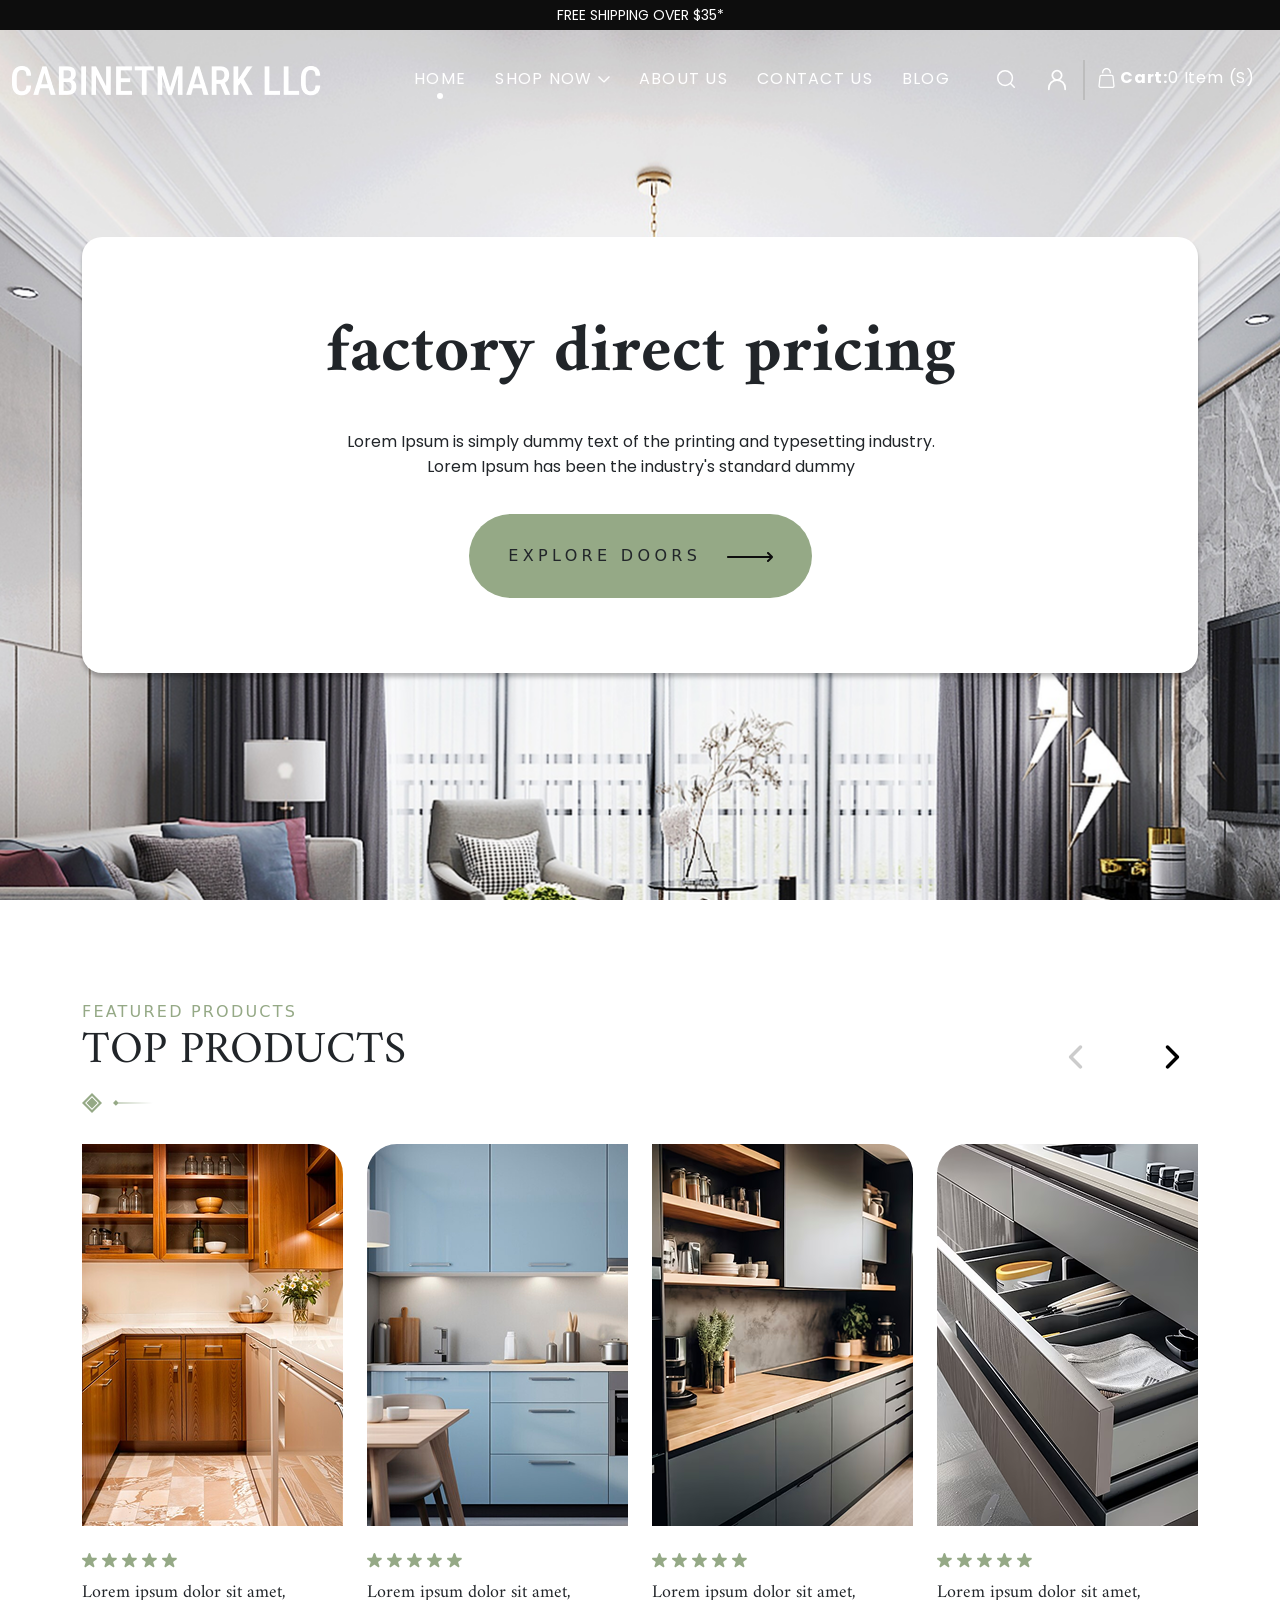
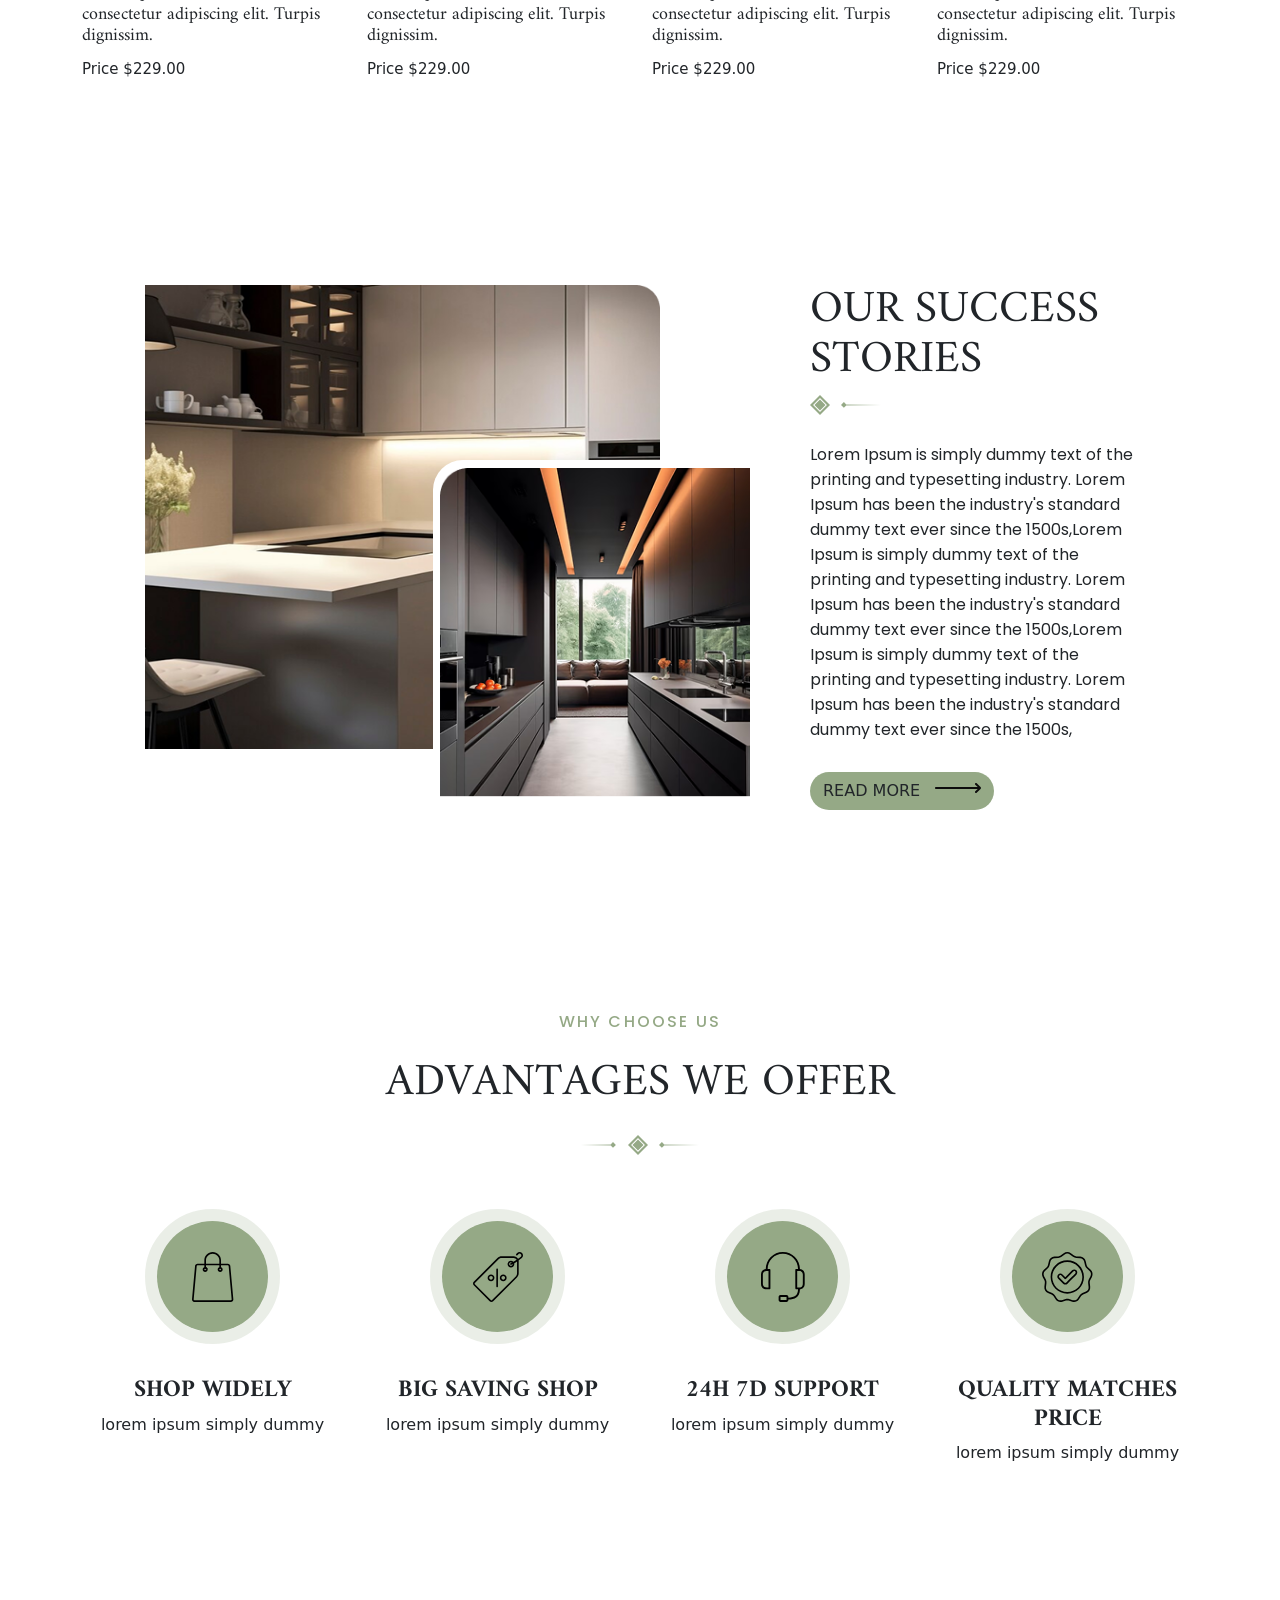
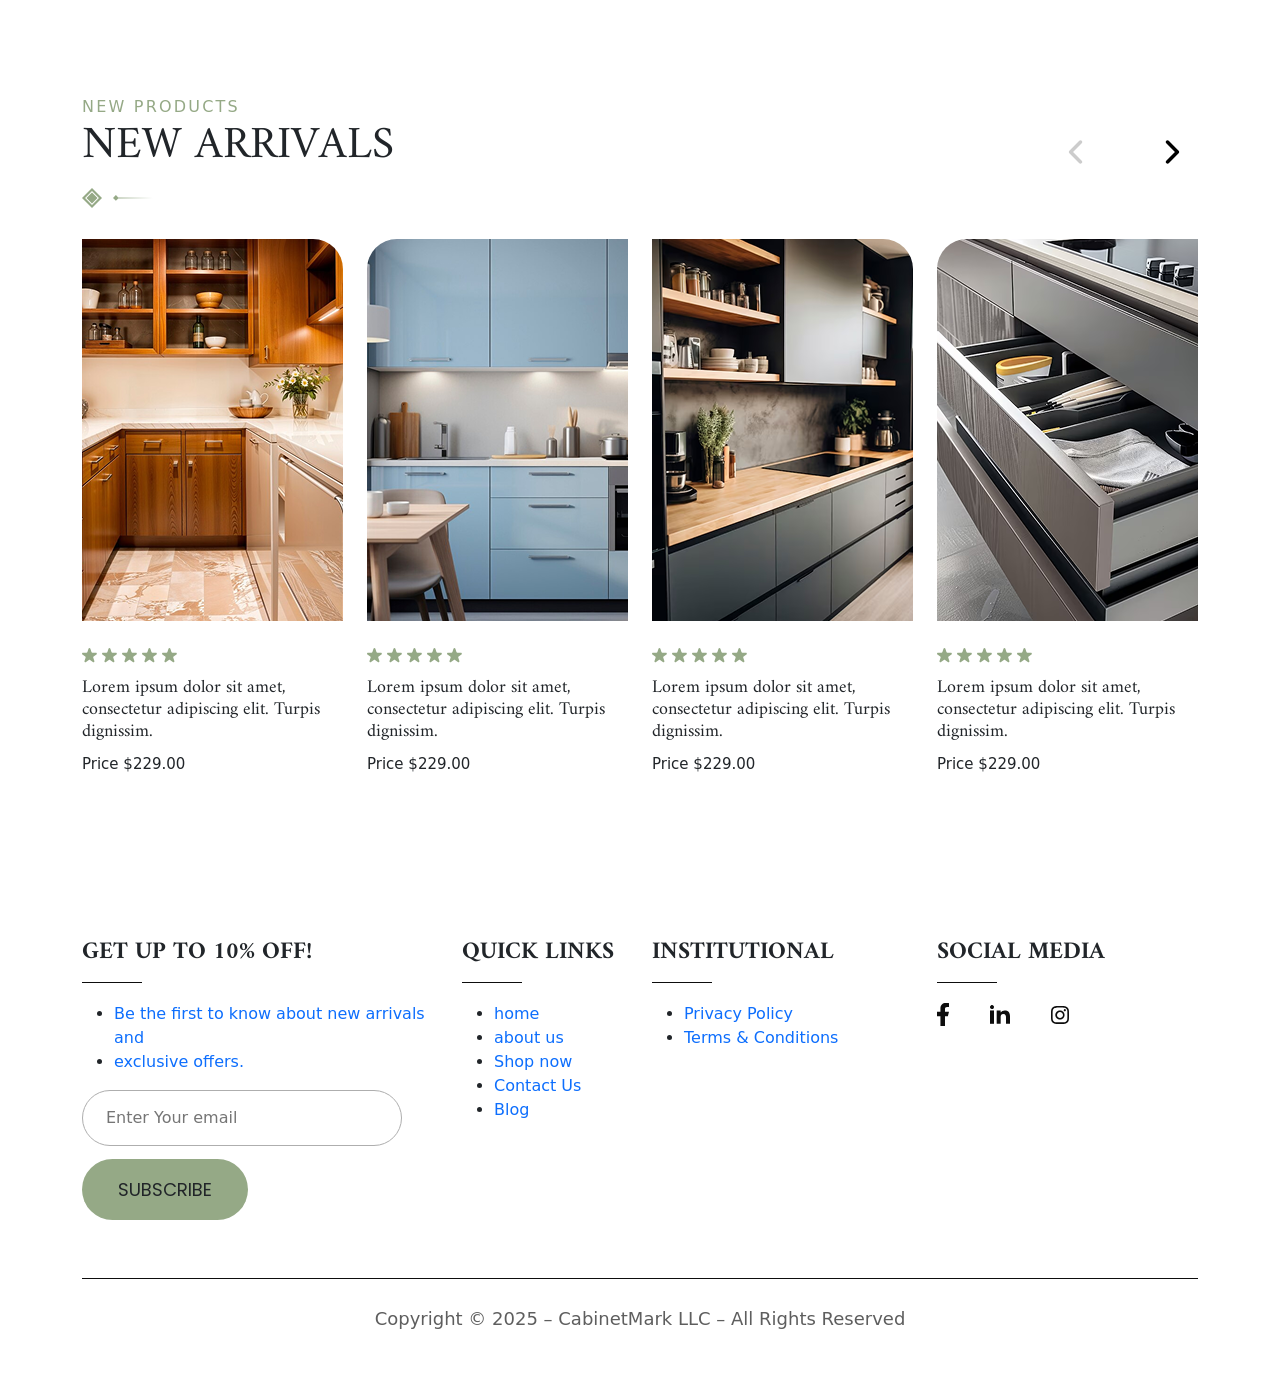
==== commit 1256972d: "fixed media query and create about section" ====
--- a/index.html
+++ b/index.html
@@ -1,194 +1,108 @@
 <!doctype html>
 <html lang="en">
-  <head>
-    <meta charset="utf-8" />
-    <meta name="viewport" content="width=device-width, initial-scale=1" />
-    <title>Bootstrap demo</title>
-    <!-- Custom css link -->
-    <link rel="stylesheet" href="./css/style.css" />
-    <!-- Bootstrap css cdn link -->
-    <link
-      href="https://cdn.jsdelivr.net/npm/bootstrap@5.3.8/dist/css/bootstrap.min.css"
-      rel="stylesheet"
-      integrity="sha384-sRIl4kxILFvY47J16cr9ZwB07vP4J8+LH7qKQnuqkuIAvNWLzeN8tE5YBujZqJLB"
-      crossorigin="anonymous"
-    />
-  </head>
-
-  <body>
-    <header>
-      <div class="header-top">
-        <div class="title">FREE SHIPPING OVER $35*</div>
-      </div>
-      <nav class="navbar navbar-expand-xl">
-        <div class="container nav-container">
-          <div class="nav-logo">
-            <a class="navbar-brand" href="index.html">
-              <img src="./assets/nav-logo.png" alt="" />
+
+<head>
+  <meta charset="utf-8" />
+  <meta name="viewport" content="width=device-width, initial-scale=1" />
+  <title>Bootstrap demo</title>
+  <!-- Custom css link -->
+  <link rel="stylesheet" href="./css/style.css" />
+  <!-- Bootstrap css cdn link -->
+  <link href="https://cdn.jsdelivr.net/npm/bootstrap@5.3.8/dist/css/bootstrap.min.css" rel="stylesheet"
+    integrity="sha384-sRIl4kxILFvY47J16cr9ZwB07vP4J8+LH7qKQnuqkuIAvNWLzeN8tE5YBujZqJLB" crossorigin="anonymous" />
+</head>
+
+<body>
+  <header>
+    <div class="header-top">
+      <div class="title">FREE SHIPPING OVER $35*</div>
+    </div>
+    <nav class="navbar navbar-expand-xl">
+      <div class="container nav-container">
+        <div class="nav-logo">
+          <a class="navbar-brand d-block" href="index.html">
+            <img src="./assets/nav-logo.png" alt="" />
+          </a>
+        </div>
+        <button class="navbar-toggler" type="button" data-bs-toggle="offcanvas" data-bs-target="#navbarSupportedContent"
+          aria-controls="navbarSupportedContent" aria-expanded="false" aria-label="Toggle navigation">
+          <span class="navbar-toggler-icon"></span>
+        </button>
+        <div class="offcanvas offcanvas-end" id="navbarSupportedContent">
+          <div class="offcanvas-header">
+            <button type="button" class="close-btn" data-bs-dismiss="offcanvas" aria-label="Close">
+              <span></span>
+            </button>
+          </div>
+          <ul class="navbar-nav ms-auto mb-2 mb-lg-0">
+            <li class="nav-item">
+              <a class="nav-link active" aria-current="page" href="#">Home</a>
+            </li>
+            <li class="nav-item">
+              <a class="nav-link shop" href="#">Shop now
+
+                <svg width="12" height="7" viewBox="0 0 12 7" fill="none" xmlns="http://www.w3.org/2000/svg">
+                  <path
+                    d="M10.9917 0L11.97 0.979196L6.63841 6.31263C6.55298 6.3986 6.45139 6.46683 6.33949 6.51339C6.22759 6.55995 6.10759 6.58392 5.98638 6.58392C5.86518 6.58392 5.74518 6.55995 5.63328 6.51339C5.52138 6.46683 5.41979 6.3986 5.33436 6.31263L0 0.979196L0.978273 0.000923157L5.985 5.00673L10.9917 0Z"
+                    fill="white" />
+                </svg>
+              </a>
+            </li>
+            <li class="nav-item">
+              <a class="nav-link" href="about.html">about us</a>
+            </li>
+            <li class="nav-item">
+              <a class="nav-link" href="#">contact us</a>
+            </li>
+            <li class="nav-item">
+              <a class="nav-link" href="#">blog</a>
+            </li>
+          </ul>
+          <div class="nav-btn d-flex ms-4">
+            <a href="" class="search-btn btn">
+              <svg width="22" height="22" viewBox="0 0 22 22" fill="none" xmlns="http://www.w3.org/2000/svg">
+                <path d="M15.5833 15.5834L19.2499 19.25" stroke="white" stroke-width="1.5" stroke-linecap="round"
+                  stroke-linejoin="round" />
+                <path
+                  d="M17.4167 10.0833C17.4167 6.03324 14.1334 2.75 10.0833 2.75C6.03324 2.75 2.75 6.03324 2.75 10.0833C2.75 14.1334 6.03324 17.4167 10.0833 17.4167C14.1334 17.4167 17.4167 14.1334 17.4167 10.0833Z"
+                  stroke="white" stroke-width="1.5" stroke-linecap="round" stroke-linejoin="round" />
+              </svg>
             </a>
-          </div>
-          <button
-            class="navbar-toggler"
-            type="button"
-            data-bs-toggle="offcanvas"
-            data-bs-target="#navbarSupportedContent"
-            aria-controls="navbarSupportedContent"
-            aria-expanded="false"
-            aria-label="Toggle navigation"
-          >
-            <span class="navbar-toggler-icon"></span>
-          </button>
-          <div class="offcanvas offcanvas-end" id="navbarSupportedContent">
-            <div class="offcanvas-header">
-              <button
-                type="button"
-                class="close-btn"
-                data-bs-dismiss="offcanvas"
-                aria-label="Close"
-              >
-                <span></span>
-              </button>
-            </div>
-            <ul class="navbar-nav ms-auto mb-2 mb-lg-0">
-              <li class="nav-item">
-                <a class="nav-link active" aria-current="page" href="#">Home</a>
-              </li>
-              <li class="nav-item">
-                <a class="nav-link shop" href="#"
-                  >Shop now
-
-                  <svg
-                    width="12"
-                    height="7"
-                    viewBox="0 0 12 7"
-                    fill="none"
-                    xmlns="http://www.w3.org/2000/svg"
-                  >
-                    <path
-                      d="M10.9917 0L11.97 0.979196L6.63841 6.31263C6.55298 6.3986 6.45139 6.46683 6.33949 6.51339C6.22759 6.55995 6.10759 6.58392 5.98638 6.58392C5.86518 6.58392 5.74518 6.55995 5.63328 6.51339C5.52138 6.46683 5.41979 6.3986 5.33436 6.31263L0 0.979196L0.978273 0.000923157L5.985 5.00673L10.9917 0Z"
-                      fill="white"
-                    />
-                  </svg>
-                </a>
-              </li>
-              <li class="nav-item">
-                <a class="nav-link" href="#">about us</a>
-              </li>
-              <li class="nav-item">
-                <a class="nav-link" href="#">contact us</a>
-              </li>
-              <li class="nav-item">
-                <a class="nav-link" href="#">blog</a>
-              </li>
-            </ul>
-            <div class="nav-btn d-flex align-items-center">
-              <div class="nav-fst-btn">
-                <a href="" class="search-btn btn">
-                  <svg
-                    width="22"
-                    height="22"
-                    viewBox="0 0 22 22"
-                    fill="none"
-                    xmlns="http://www.w3.org/2000/svg"
-                  >
-                    <path
-                      d="M15.5833 15.5834L19.2499 19.25"
-                      stroke="white"
-                      stroke-width="1.5"
-                      stroke-linecap="round"
-                      stroke-linejoin="round"
-                    />
-                    <path
-                      d="M17.4167 10.0833C17.4167 6.03324 14.1334 2.75 10.0833 2.75C6.03324 2.75 2.75 6.03324 2.75 10.0833C2.75 14.1334 6.03324 17.4167 10.0833 17.4167C14.1334 17.4167 17.4167 14.1334 17.4167 10.0833Z"
-                      stroke="white"
-                      stroke-width="1.5"
-                      stroke-linecap="round"
-                      stroke-linejoin="round"
-                    />
-                  </svg>
-                </a>
-              </div>
-              <div class="nav-scnd-btn">
-                <a href="" class="contact-btn btn">
-                  <svg
-                    width="28"
-                    height="28"
-                    viewBox="0 0 24 24"
-                    fill="none"
-                    xmlns="http://www.w3.org/2000/svg"
-                  >
-                    <path
-                      d="M5 20V19C5 17.1435 5.7375 15.363 7.05025 14.0503C8.36301 12.7375 10.1435 12 12 12V12C13.8565 12 15.637 12.7375 16.9497 14.0503C18.2625 15.363 19 17.1435 19 19V20"
-                      stroke="white"
-                      stroke-width="1.5"
-                      stroke-linecap="round"
-                      stroke-linejoin="round"
-                    />
-                    <path
-                      d="M12 12C13.0609 12 14.0783 11.5786 14.8284 10.8284C15.5786 10.0783 16 9.06087 16 8C16 6.93913 15.5786 5.92172 14.8284 5.17157C14.0783 4.42143 13.0609 4 12 4C10.9391 4 9.92172 4.42143 9.17157 5.17157C8.42143 5.92172 8 6.93913 8 8C8 9.06087 8.42143 10.0783 9.17157 10.8284C9.92172 11.5786 10.9391 12 12 12V12Z"
-                      stroke="white"
-                      stroke-width="1.5"
-                      stroke-linecap="round"
-                      stroke-linejoin="round"
-                    />
-                  </svg>
-                </a>
-              </div>
-              <div class="nav-last-btn">
-                <a
-                  href=""
-                  class="cart-btn btn"
-                  data-bs-target="#exampleModal"
-                  data-bs-toggle="modal"
-                >
-                  <svg
-                    width="19"
-                    height="20"
-                    viewBox="0 0 19 20"
-                    fill="none"
-                    xmlns="http://www.w3.org/2000/svg"
-                  >
-                    <path
-                      d="M3.04171 8.52L2.41218 8.44533L3.04171 8.52ZM2.05624 17.8533L2.68578 17.9267L2.05624 17.8533ZM16.9446 17.8533L16.3151 17.9267L16.9446 17.8533ZM15.9592 8.52L16.5887 8.44533L15.9592 8.52ZM2.41218 8.44533L1.42671 17.7787L2.68578 17.9253L3.67124 8.592L2.41218 8.44533ZM3.31531 20H15.6856V18.6667H3.31531V20ZM17.5742 17.7787L16.5887 8.44533L15.3296 8.592L16.3151 17.9253L17.5729 17.7787H17.5742ZM14.6988 6.66667H4.30204V8H14.7014V6.66667H14.6988ZM16.5887 8.44533C16.537 7.9562 16.3157 7.50432 15.9673 7.17616C15.6188 6.848 15.1677 6.6666 14.7001 6.66667V8C14.856 7.99999 15.0065 8.06052 15.1226 8.17C15.2388 8.27948 15.3125 8.43021 15.3296 8.59333L16.5887 8.44667V8.44533ZM15.6856 20C15.9527 19.9999 16.2169 19.9404 16.4607 19.8255C16.7046 19.7106 16.9227 19.5429 17.1008 19.3333C17.2789 19.1237 17.413 18.8768 17.4944 18.609C17.5757 18.3411 17.6025 18.0582 17.5729 17.7787L16.3151 17.9253C16.3251 18.0186 16.3163 18.1131 16.2892 18.2025C16.2621 18.2919 16.2174 18.3743 16.1579 18.4443C16.0985 18.5143 16.0257 18.5703 15.9443 18.6086C15.8629 18.6469 15.7747 18.6667 15.6856 18.6667V20ZM1.42671 17.7787C1.39713 18.0583 1.42393 18.3413 1.50535 18.6093C1.58678 18.8773 1.72099 19.1241 1.89924 19.3338C2.07748 19.5434 2.29573 19.7111 2.53975 19.8259C2.78376 19.9407 3.04803 20 3.31531 20V18.6667C3.22626 18.6667 3.13821 18.6469 3.0569 18.6087C2.9756 18.5704 2.90287 18.5146 2.84346 18.4447C2.78405 18.3749 2.7393 18.2927 2.71213 18.2034C2.68496 18.1141 2.67598 18.0198 2.68578 17.9267L1.42671 17.78V17.7787ZM3.67124 8.592C3.68868 8.42912 3.76252 8.2787 3.87865 8.1695C3.99478 8.0603 4.14506 7.99995 4.30078 8V6.66667C3.83344 6.66692 3.3826 6.84847 3.03442 7.1766C2.68624 7.50473 2.46516 7.95643 2.41344 8.44533L3.67124 8.592ZM6.33378 5.33333V4.66667H5.06711V5.33333H6.33378ZM12.6671 4.66667V5.33333H13.9338V4.66667H12.6671ZM9.50044 1.33333C10.3403 1.33333 11.1457 1.68452 11.7396 2.30964C12.3335 2.93477 12.6671 3.78261 12.6671 4.66667H13.9338C13.9338 3.42899 13.4667 2.242 12.6353 1.36683C11.8039 0.491665 10.6762 0 9.50044 0V1.33333ZM6.33378 4.66667C6.33378 3.78261 6.66741 2.93477 7.26127 2.30964C7.85514 1.68452 8.66059 1.33333 9.50044 1.33333V0C8.32465 0 7.19701 0.491665 6.3656 1.36683C5.53419 2.242 5.06711 3.42899 5.06711 4.66667H6.33378Z"
-                      fill="white"
-                    />
-                  </svg>
-                  <span>cart: </span>
-                  <p>0 item (S)</p>
-                </a>
-                <!-- Add to cart modal -->
-                <div
-                  class="modal fade"
-                  id="exampleModal"
-                  tabindex="-1"
-                  aria-labelledby="exampleModalLabel"
-                  aria-hidden="true"
-                >
-                  <div class="modal-dialog">
-                    <div class="modal-content">
-                      <div class="modal-header">
-                        <h1
-                          class="modal-title fs-5 ms-auto"
-                          id="exampleModalLabel"
-                        >
-                          <!-- Your Cart is Empty -->
-                          Add Product in Your Cart
-                        </h1>
-                        <a
-                          class="btn-close"
-                          data-bs-dismiss="modal"
-                          aria-label="Close"
-                        ></a>
-                      </div>
-                      <div class="modal-footer">
-                        <a
-                          href=""
-                          class="btn btn-secondary"
-                          data-bs-dismiss="modal"
-                          >Cancel</a
-                        >
-                        <a href="" class="btn btn-primary">Add Products</a>
-                      </div>
+            <a href="" class="contact-btn btn">
+              <svg width="28" height="28" viewBox="0 0 24 24" fill="none" xmlns="http://www.w3.org/2000/svg">
+                <path
+                  d="M5 20V19C5 17.1435 5.7375 15.363 7.05025 14.0503C8.36301 12.7375 10.1435 12 12 12V12C13.8565 12 15.637 12.7375 16.9497 14.0503C18.2625 15.363 19 17.1435 19 19V20"
+                  stroke="white" stroke-width="1.5" stroke-linecap="round" stroke-linejoin="round" />
+                <path
+                  d="M12 12C13.0609 12 14.0783 11.5786 14.8284 10.8284C15.5786 10.0783 16 9.06087 16 8C16 6.93913 15.5786 5.92172 14.8284 5.17157C14.0783 4.42143 13.0609 4 12 4C10.9391 4 9.92172 4.42143 9.17157 5.17157C8.42143 5.92172 8 6.93913 8 8C8 9.06087 8.42143 10.0783 9.17157 10.8284C9.92172 11.5786 10.9391 12 12 12V12Z"
+                  stroke="white" stroke-width="1.5" stroke-linecap="round" stroke-linejoin="round" />
+              </svg>
+            </a>
+            <div class="nav-last-btn">
+              <a href="" class="cart-btn btn" data-bs-target="#exampleModal" data-bs-toggle="modal">
+                <svg width="19" height="20" viewBox="0 0 19 20" fill="none" xmlns="http://www.w3.org/2000/svg">
+                  <path
+                    d="M3.04171 8.52L2.41218 8.44533L3.04171 8.52ZM2.05624 17.8533L2.68578 17.9267L2.05624 17.8533ZM16.9446 17.8533L16.3151 17.9267L16.9446 17.8533ZM15.9592 8.52L16.5887 8.44533L15.9592 8.52ZM2.41218 8.44533L1.42671 17.7787L2.68578 17.9253L3.67124 8.592L2.41218 8.44533ZM3.31531 20H15.6856V18.6667H3.31531V20ZM17.5742 17.7787L16.5887 8.44533L15.3296 8.592L16.3151 17.9253L17.5729 17.7787H17.5742ZM14.6988 6.66667H4.30204V8H14.7014V6.66667H14.6988ZM16.5887 8.44533C16.537 7.9562 16.3157 7.50432 15.9673 7.17616C15.6188 6.848 15.1677 6.6666 14.7001 6.66667V8C14.856 7.99999 15.0065 8.06052 15.1226 8.17C15.2388 8.27948 15.3125 8.43021 15.3296 8.59333L16.5887 8.44667V8.44533ZM15.6856 20C15.9527 19.9999 16.2169 19.9404 16.4607 19.8255C16.7046 19.7106 16.9227 19.5429 17.1008 19.3333C17.2789 19.1237 17.413 18.8768 17.4944 18.609C17.5757 18.3411 17.6025 18.0582 17.5729 17.7787L16.3151 17.9253C16.3251 18.0186 16.3163 18.1131 16.2892 18.2025C16.2621 18.2919 16.2174 18.3743 16.1579 18.4443C16.0985 18.5143 16.0257 18.5703 15.9443 18.6086C15.8629 18.6469 15.7747 18.6667 15.6856 18.6667V20ZM1.42671 17.7787C1.39713 18.0583 1.42393 18.3413 1.50535 18.6093C1.58678 18.8773 1.72099 19.1241 1.89924 19.3338C2.07748 19.5434 2.29573 19.7111 2.53975 19.8259C2.78376 19.9407 3.04803 20 3.31531 20V18.6667C3.22626 18.6667 3.13821 18.6469 3.0569 18.6087C2.9756 18.5704 2.90287 18.5146 2.84346 18.4447C2.78405 18.3749 2.7393 18.2927 2.71213 18.2034C2.68496 18.1141 2.67598 18.0198 2.68578 17.9267L1.42671 17.78V17.7787ZM3.67124 8.592C3.68868 8.42912 3.76252 8.2787 3.87865 8.1695C3.99478 8.0603 4.14506 7.99995 4.30078 8V6.66667C3.83344 6.66692 3.3826 6.84847 3.03442 7.1766C2.68624 7.50473 2.46516 7.95643 2.41344 8.44533L3.67124 8.592ZM6.33378 5.33333V4.66667H5.06711V5.33333H6.33378ZM12.6671 4.66667V5.33333H13.9338V4.66667H12.6671ZM9.50044 1.33333C10.3403 1.33333 11.1457 1.68452 11.7396 2.30964C12.3335 2.93477 12.6671 3.78261 12.6671 4.66667H13.9338C13.9338 3.42899 13.4667 2.242 12.6353 1.36683C11.8039 0.491665 10.6762 0 9.50044 0V1.33333ZM6.33378 4.66667C6.33378 3.78261 6.66741 2.93477 7.26127 2.30964C7.85514 1.68452 8.66059 1.33333 9.50044 1.33333V0C8.32465 0 7.19701 0.491665 6.3656 1.36683C5.53419 2.242 5.06711 3.42899 5.06711 4.66667H6.33378Z"
+                    fill="white" />
+                </svg>
+                <span>cart: </span>
+                <p>0 item (S)</p>
+              </a>
+              <!-- Add to cart modal -->
+              <div class="modal fade" id="exampleModal" tabindex="-1" aria-labelledby="exampleModalLabel"
+                aria-hidden="true">
+                <div class="modal-dialog">
+                  <div class="modal-content">
+                    <div class="modal-header">
+                      <h1 class="modal-title fs-5 ms-auto" id="exampleModalLabel">
+                        <!-- Your Cart is Empty -->
+                        Add Product in Your Cart
+                      </h1>
+                      <a class="btn-close" data-bs-dismiss="modal" aria-label="Close"></a>
+                    </div>
+                    <div class="modal-footer">
+                      <a href="" class="btn btn-secondary" data-bs-dismiss="modal">Cancel</a>
+                      <a href="" class="btn btn-primary">Add Products</a>
                     </div>
                   </div>
                 </div>
@@ -196,97 +110,326 @@
             </div>
           </div>
         </div>
-      </nav>
-    </header>
-    <!-- Banner section -->
-    <section class="bnr-sec">
-      <div class="container">
-        <div class="bnr-cnt">
-          <h1 class="title-1">factory direct pricing</h1>
-          <p>
-            Lorem Ipsum is simply dummy text of the printing and typesetting
-            industry. <br />
-            Lorem Ipsum has been the industry's standard dummy
-          </p>
-          <div class="bnr-btn">
-            <a href="" class="explor-btn btn"
-              >Explore doors
-
-              <svg
-                width="46"
-                height="10"
-                viewBox="0 0 46 10"
-                fill="none"
-                xmlns="http://www.w3.org/2000/svg"
-              >
-                <path
-                  fill-rule="evenodd"
-                  clip-rule="evenodd"
-                  d="M42.753 5.9995L40.273 8.2935C39.877 8.6835 39.877 9.3165 40.273 9.7075C40.668 10.0975 41.31 10.0975 41.705 9.7075L45.555 6.0605C45.843 5.7775 46 5.4025 46 4.9995C46 4.5995 45.842 4.2215 45.556 3.9395L41.706 0.2925C41.31 -0.0975 40.668 -0.0975 40.272 0.2925C39.877 0.6825 39.877 1.3155 40.272 1.7065L42.752 3.9995L1 3.9995C0.447 3.9995 0 4.4455 0 4.9995C0 5.5495 0.448 5.9995 1 5.9995L42.753 5.9995Z"
-                  fill="#0D0D0D"
-                />
+      </div>
+    </nav>
+  </header>
+  <!-- Banner section -->
+  <section class="bnr-sec">
+    <div class="container">
+      <div class="bnr-cnt">
+        <h1 class="title-1">factory direct pricing</h1>
+        <p>
+          Lorem Ipsum is simply dummy text of the printing and typesetting
+          industry. <br />
+          Lorem Ipsum has been the industry's standard dummy
+        </p>
+        <div class="bnr-btn">
+          <a href="" class="explor-btn btn">Explore doors
+
+            <svg width="46" height="10" viewBox="0 0 46 10" fill="none" xmlns="http://www.w3.org/2000/svg">
+              <path fill-rule="evenodd" clip-rule="evenodd"
+                d="M42.753 5.9995L40.273 8.2935C39.877 8.6835 39.877 9.3165 40.273 9.7075C40.668 10.0975 41.31 10.0975 41.705 9.7075L45.555 6.0605C45.843 5.7775 46 5.4025 46 4.9995C46 4.5995 45.842 4.2215 45.556 3.9395L41.706 0.2925C41.31 -0.0975 40.668 -0.0975 40.272 0.2925C39.877 0.6825 39.877 1.3155 40.272 1.7065L42.752 3.9995L1 3.9995C0.447 3.9995 0 4.4455 0 4.9995C0 5.5495 0.448 5.9995 1 5.9995L42.753 5.9995Z"
+                fill="#0D0D0D" />
+            </svg>
+          </a>
+        </div>
+      </div>
+    </div>
+  </section>
+
+  <!--============================ Product Section =======================-->
+  <section class="prodct-sec">
+    <div class="container">
+      <div class="prodct-cnt">
+        <div class="prodct-title">
+          <p>Featured Products</p>
+          <h2 class="title-2">top products</h2>
+          <div class="common-icon">
+            <a href="" class="left-icon">
+              <svg width="20" height="20" viewBox="0 0 20 20" fill="none" xmlns="http://www.w3.org/2000/svg">
+                <rect x="10" width="14.1421" height="14.1421" transform="rotate(45 10 0)" fill="#95A986" />
+                <rect x="10" y="3.77815" width="8.81302" height="8.81302" transform="rotate(45 10 3.77815)"
+                  fill="#95A986" stroke="white" />
               </svg>
             </a>
-          </div>
+            <a href="" class="right-icon">
+              <svg width="40" height="6" viewBox="0 0 40 6" fill="none" xmlns="http://www.w3.org/2000/svg">
+                <path
+                  d="M0 2.88672L2.88675 5.77347L5.7735 2.88672L2.88675 -3.5898e-05L0 2.88672ZM39.8867 2.38672L2.88675 2.38672L2.88675 3.38672L39.8867 3.38672L39.8867 2.38672Z"
+                  fill="url(#paint0_linear_283_82)" />
+                <defs>
+                  <linearGradient id="paint0_linear_283_82" x1="39.8867" y1="1.88672" x2="2.88675" y2="1.88672"
+                    gradientUnits="userSpaceOnUse">
+                    <stop stop-color="#95A986" stop-opacity="0" />
+                    <stop offset="1" stop-color="#95A986" />
+                  </linearGradient>
+                </defs>
+              </svg>
+            </a>
+          </div>
+        </div>
+        <div class="prodct-slide-btn">
+          <a href="" class="left-arrow-btn btn">
+            <svg width="28" height="28" viewBox="0 0 28 28" fill="none" xmlns="http://www.w3.org/2000/svg">
+              <path opacity="0.2"
+                d="M18.7372 2.86296C19.0653 3.19114 19.2496 3.63617 19.2496 4.10021C19.2496 4.56425 19.0653 5.00929 18.7372 5.33746L10.0747 14L18.7372 22.6624C19.056 22.9925 19.2324 23.4346 19.2284 23.8934C19.2244 24.3522 19.0404 24.7912 18.7159 25.1156C18.3914 25.4401 17.9525 25.6241 17.4937 25.6281C17.0348 25.6321 16.5928 25.4557 16.2627 25.1369L6.36296 15.2372C6.03489 14.909 5.85059 14.464 5.85059 14C5.85059 13.5359 6.03489 13.0909 6.36296 12.7627L16.2627 2.86296C16.5909 2.53489 17.0359 2.35059 17.5 2.35059C17.964 2.35059 18.409 2.53489 18.7372 2.86296Z"
+                fill="black" />
+            </svg>
+          </a>
+          <a href="" class="right-arrow-btn btn">
+            <svg width="28" height="28" viewBox="0 0 28 28" fill="none" xmlns="http://www.w3.org/2000/svg">
+              <path
+                d="M9.26279 2.86296C8.93471 3.19114 8.75041 3.63617 8.75041 4.10021C8.75041 4.56425 8.93471 5.00929 9.26279 5.33746L17.9253 14L9.26279 22.6624C8.94401 22.9925 8.76762 23.4346 8.77161 23.8934C8.7756 24.3522 8.95964 24.7912 9.28411 25.1156C9.60857 25.4401 10.0475 25.6241 10.5063 25.6281C10.9652 25.6321 11.4072 25.4557 11.7373 25.1369L21.637 15.2372C21.9651 14.909 22.1494 14.464 22.1494 14C22.1494 13.5359 21.9651 13.0909 21.637 12.7627L11.7373 2.86296C11.4091 2.53489 10.9641 2.35059 10.5 2.35059C10.036 2.35059 9.59096 2.53489 9.26279 2.86296Z"
+                fill="black" />
+            </svg>
+          </a>
         </div>
       </div>
-    </section>
-
-    <!--============================ Product Section =======================-->
-    <section class="prodct-sec">
-      <div class="container">
-        <div class="prodct-cnt">
-          <div class="prodct-title">
-            <p>Featured Products</p>
-            <h2 class="title-2">top products</h2>
+      <div class="row product-row">
+        <div class="col-12 col-md-6 col-lg-3">
+          <div class="prodct-cards">
+            <div class="prodct-img card-img-1">
+              <img src="./assets/product-card-1.png" alt="" />
+            </div>
+            <div class="prodct-card-cnt">
+              <div class="prodct-star">
+                <a href="" class="star">
+                  <svg width="15" height="15" viewBox="0 0 15 15" fill="none" xmlns="http://www.w3.org/2000/svg">
+                    <path
+                      d="M6.48374 0.690966C6.7831 -0.230345 8.0865 -0.230344 8.38586 0.690966L9.45543 3.98276C9.5893 4.39479 9.97326 4.67375 10.4065 4.67375H13.8677C14.8364 4.67375 15.2392 5.91336 14.4555 6.48276L11.6553 8.51721C11.3048 8.77185 11.1582 9.22322 11.292 9.63524L12.3616 12.927C12.6609 13.8483 11.6065 14.6145 10.8228 14.0451L8.02258 12.0106C7.6721 11.756 7.1975 11.756 6.84701 12.0106L4.04684 14.0451C3.26313 14.6145 2.20865 13.8483 2.508 12.927L3.57757 9.63524C3.71145 9.22322 3.56479 8.77185 3.2143 8.51721L0.414132 6.48276C-0.369582 5.91336 0.0331941 4.67375 1.00192 4.67375H4.46312C4.89634 4.67375 5.2803 4.39479 5.41417 3.98276L6.48374 0.690966Z"
+                      fill="#95A986" />
+                  </svg>
+                </a>
+                <a href="" class="star">
+                  <svg width="15" height="15" viewBox="0 0 15 15" fill="none" xmlns="http://www.w3.org/2000/svg">
+                    <path
+                      d="M6.48374 0.690966C6.7831 -0.230345 8.0865 -0.230344 8.38586 0.690966L9.45543 3.98276C9.5893 4.39479 9.97326 4.67375 10.4065 4.67375H13.8677C14.8364 4.67375 15.2392 5.91336 14.4555 6.48276L11.6553 8.51721C11.3048 8.77185 11.1582 9.22322 11.292 9.63524L12.3616 12.927C12.6609 13.8483 11.6065 14.6145 10.8228 14.0451L8.02258 12.0106C7.6721 11.756 7.1975 11.756 6.84701 12.0106L4.04684 14.0451C3.26313 14.6145 2.20865 13.8483 2.508 12.927L3.57757 9.63524C3.71145 9.22322 3.56479 8.77185 3.2143 8.51721L0.414132 6.48276C-0.369582 5.91336 0.0331941 4.67375 1.00192 4.67375H4.46312C4.89634 4.67375 5.2803 4.39479 5.41417 3.98276L6.48374 0.690966Z"
+                      fill="#95A986" />
+                  </svg>
+                </a>
+                <a href="" class="star">
+                  <svg width="15" height="15" viewBox="0 0 15 15" fill="none" xmlns="http://www.w3.org/2000/svg">
+                    <path
+                      d="M6.48374 0.690966C6.7831 -0.230345 8.0865 -0.230344 8.38586 0.690966L9.45543 3.98276C9.5893 4.39479 9.97326 4.67375 10.4065 4.67375H13.8677C14.8364 4.67375 15.2392 5.91336 14.4555 6.48276L11.6553 8.51721C11.3048 8.77185 11.1582 9.22322 11.292 9.63524L12.3616 12.927C12.6609 13.8483 11.6065 14.6145 10.8228 14.0451L8.02258 12.0106C7.6721 11.756 7.1975 11.756 6.84701 12.0106L4.04684 14.0451C3.26313 14.6145 2.20865 13.8483 2.508 12.927L3.57757 9.63524C3.71145 9.22322 3.56479 8.77185 3.2143 8.51721L0.414132 6.48276C-0.369582 5.91336 0.0331941 4.67375 1.00192 4.67375H4.46312C4.89634 4.67375 5.2803 4.39479 5.41417 3.98276L6.48374 0.690966Z"
+                      fill="#95A986" />
+                  </svg>
+                </a>
+                <a href="" class="star">
+                  <svg width="15" height="15" viewBox="0 0 15 15" fill="none" xmlns="http://www.w3.org/2000/svg">
+                    <path
+                      d="M6.48374 0.690966C6.7831 -0.230345 8.0865 -0.230344 8.38586 0.690966L9.45543 3.98276C9.5893 4.39479 9.97326 4.67375 10.4065 4.67375H13.8677C14.8364 4.67375 15.2392 5.91336 14.4555 6.48276L11.6553 8.51721C11.3048 8.77185 11.1582 9.22322 11.292 9.63524L12.3616 12.927C12.6609 13.8483 11.6065 14.6145 10.8228 14.0451L8.02258 12.0106C7.6721 11.756 7.1975 11.756 6.84701 12.0106L4.04684 14.0451C3.26313 14.6145 2.20865 13.8483 2.508 12.927L3.57757 9.63524C3.71145 9.22322 3.56479 8.77185 3.2143 8.51721L0.414132 6.48276C-0.369582 5.91336 0.0331941 4.67375 1.00192 4.67375H4.46312C4.89634 4.67375 5.2803 4.39479 5.41417 3.98276L6.48374 0.690966Z"
+                      fill="#95A986" />
+                  </svg>
+                </a>
+                <a href="" class="star">
+                  <svg width="15" height="15" viewBox="0 0 15 15" fill="none" xmlns="http://www.w3.org/2000/svg">
+                    <path
+                      d="M6.48374 0.690966C6.7831 -0.230345 8.0865 -0.230344 8.38586 0.690966L9.45543 3.98276C9.5893 4.39479 9.97326 4.67375 10.4065 4.67375H13.8677C14.8364 4.67375 15.2392 5.91336 14.4555 6.48276L11.6553 8.51721C11.3048 8.77185 11.1582 9.22322 11.292 9.63524L12.3616 12.927C12.6609 13.8483 11.6065 14.6145 10.8228 14.0451L8.02258 12.0106C7.6721 11.756 7.1975 11.756 6.84701 12.0106L4.04684 14.0451C3.26313 14.6145 2.20865 13.8483 2.508 12.927L3.57757 9.63524C3.71145 9.22322 3.56479 8.77185 3.2143 8.51721L0.414132 6.48276C-0.369582 5.91336 0.0331941 4.67375 1.00192 4.67375H4.46312C4.89634 4.67375 5.2803 4.39479 5.41417 3.98276L6.48374 0.690966Z"
+                      fill="#95A986" />
+                  </svg>
+                </a>
+              </div>
+              <p>
+                Lorem ipsum dolor sit amet, consectetur adipiscing elit.
+                Turpis dignissim.
+              </p>
+              <div class="prodct-price">Price $229.00</div>
+            </div>
+          </div>
+        </div>
+        <div class="col-12 col-md-6 col-lg-3">
+          <div class="prodct-cards">
+            <div class="prodct-img card-img-2">
+              <img src="./assets/product-card-2.png" alt="" />
+            </div>
+            <div class="prodct-card-cnt">
+              <div class="prodct-star">
+                <a href="" class="star">
+                  <svg width="15" height="15" viewBox="0 0 15 15" fill="none" xmlns="http://www.w3.org/2000/svg">
+                    <path
+                      d="M6.48374 0.690966C6.7831 -0.230345 8.0865 -0.230344 8.38586 0.690966L9.45543 3.98276C9.5893 4.39479 9.97326 4.67375 10.4065 4.67375H13.8677C14.8364 4.67375 15.2392 5.91336 14.4555 6.48276L11.6553 8.51721C11.3048 8.77185 11.1582 9.22322 11.292 9.63524L12.3616 12.927C12.6609 13.8483 11.6065 14.6145 10.8228 14.0451L8.02258 12.0106C7.6721 11.756 7.1975 11.756 6.84701 12.0106L4.04684 14.0451C3.26313 14.6145 2.20865 13.8483 2.508 12.927L3.57757 9.63524C3.71145 9.22322 3.56479 8.77185 3.2143 8.51721L0.414132 6.48276C-0.369582 5.91336 0.0331941 4.67375 1.00192 4.67375H4.46312C4.89634 4.67375 5.2803 4.39479 5.41417 3.98276L6.48374 0.690966Z"
+                      fill="#95A986" />
+                  </svg>
+                </a>
+                <a href="" class="star">
+                  <svg width="15" height="15" viewBox="0 0 15 15" fill="none" xmlns="http://www.w3.org/2000/svg">
+                    <path
+                      d="M6.48374 0.690966C6.7831 -0.230345 8.0865 -0.230344 8.38586 0.690966L9.45543 3.98276C9.5893 4.39479 9.97326 4.67375 10.4065 4.67375H13.8677C14.8364 4.67375 15.2392 5.91336 14.4555 6.48276L11.6553 8.51721C11.3048 8.77185 11.1582 9.22322 11.292 9.63524L12.3616 12.927C12.6609 13.8483 11.6065 14.6145 10.8228 14.0451L8.02258 12.0106C7.6721 11.756 7.1975 11.756 6.84701 12.0106L4.04684 14.0451C3.26313 14.6145 2.20865 13.8483 2.508 12.927L3.57757 9.63524C3.71145 9.22322 3.56479 8.77185 3.2143 8.51721L0.414132 6.48276C-0.369582 5.91336 0.0331941 4.67375 1.00192 4.67375H4.46312C4.89634 4.67375 5.2803 4.39479 5.41417 3.98276L6.48374 0.690966Z"
+                      fill="#95A986" />
+                  </svg>
+                </a>
+                <a href="" class="star">
+                  <svg width="15" height="15" viewBox="0 0 15 15" fill="none" xmlns="http://www.w3.org/2000/svg">
+                    <path
+                      d="M6.48374 0.690966C6.7831 -0.230345 8.0865 -0.230344 8.38586 0.690966L9.45543 3.98276C9.5893 4.39479 9.97326 4.67375 10.4065 4.67375H13.8677C14.8364 4.67375 15.2392 5.91336 14.4555 6.48276L11.6553 8.51721C11.3048 8.77185 11.1582 9.22322 11.292 9.63524L12.3616 12.927C12.6609 13.8483 11.6065 14.6145 10.8228 14.0451L8.02258 12.0106C7.6721 11.756 7.1975 11.756 6.84701 12.0106L4.04684 14.0451C3.26313 14.6145 2.20865 13.8483 2.508 12.927L3.57757 9.63524C3.71145 9.22322 3.56479 8.77185 3.2143 8.51721L0.414132 6.48276C-0.369582 5.91336 0.0331941 4.67375 1.00192 4.67375H4.46312C4.89634 4.67375 5.2803 4.39479 5.41417 3.98276L6.48374 0.690966Z"
+                      fill="#95A986" />
+                  </svg>
+                </a>
+                <a href="" class="star">
+                  <svg width="15" height="15" viewBox="0 0 15 15" fill="none" xmlns="http://www.w3.org/2000/svg">
+                    <path
+                      d="M6.48374 0.690966C6.7831 -0.230345 8.0865 -0.230344 8.38586 0.690966L9.45543 3.98276C9.5893 4.39479 9.97326 4.67375 10.4065 4.67375H13.8677C14.8364 4.67375 15.2392 5.91336 14.4555 6.48276L11.6553 8.51721C11.3048 8.77185 11.1582 9.22322 11.292 9.63524L12.3616 12.927C12.6609 13.8483 11.6065 14.6145 10.8228 14.0451L8.02258 12.0106C7.6721 11.756 7.1975 11.756 6.84701 12.0106L4.04684 14.0451C3.26313 14.6145 2.20865 13.8483 2.508 12.927L3.57757 9.63524C3.71145 9.22322 3.56479 8.77185 3.2143 8.51721L0.414132 6.48276C-0.369582 5.91336 0.0331941 4.67375 1.00192 4.67375H4.46312C4.89634 4.67375 5.2803 4.39479 5.41417 3.98276L6.48374 0.690966Z"
+                      fill="#95A986" />
+                  </svg>
+                </a>
+                <a href="" class="star">
+                  <svg width="15" height="15" viewBox="0 0 15 15" fill="none" xmlns="http://www.w3.org/2000/svg">
+                    <path
+                      d="M6.48374 0.690966C6.7831 -0.230345 8.0865 -0.230344 8.38586 0.690966L9.45543 3.98276C9.5893 4.39479 9.97326 4.67375 10.4065 4.67375H13.8677C14.8364 4.67375 15.2392 5.91336 14.4555 6.48276L11.6553 8.51721C11.3048 8.77185 11.1582 9.22322 11.292 9.63524L12.3616 12.927C12.6609 13.8483 11.6065 14.6145 10.8228 14.0451L8.02258 12.0106C7.6721 11.756 7.1975 11.756 6.84701 12.0106L4.04684 14.0451C3.26313 14.6145 2.20865 13.8483 2.508 12.927L3.57757 9.63524C3.71145 9.22322 3.56479 8.77185 3.2143 8.51721L0.414132 6.48276C-0.369582 5.91336 0.0331941 4.67375 1.00192 4.67375H4.46312C4.89634 4.67375 5.2803 4.39479 5.41417 3.98276L6.48374 0.690966Z"
+                      fill="#95A986" />
+                  </svg>
+                </a>
+              </div>
+              <p>
+                Lorem ipsum dolor sit amet, consectetur adipiscing elit.
+                Turpis dignissim.
+              </p>
+              <div class="prodct-price">Price $229.00</div>
+            </div>
+          </div>
+        </div>
+        <div class="col-12 col-md-6 col-lg-3">
+          <div class="prodct-cards">
+            <div class="prodct-img card-img-3">
+              <img src="./assets/product-card-3.png" alt="" />
+            </div>
+            <div class="prodct-card-cnt">
+              <div class="prodct-star">
+                <a href="" class="star">
+                  <svg width="15" height="15" viewBox="0 0 15 15" fill="none" xmlns="http://www.w3.org/2000/svg">
+                    <path
+                      d="M6.48374 0.690966C6.7831 -0.230345 8.0865 -0.230344 8.38586 0.690966L9.45543 3.98276C9.5893 4.39479 9.97326 4.67375 10.4065 4.67375H13.8677C14.8364 4.67375 15.2392 5.91336 14.4555 6.48276L11.6553 8.51721C11.3048 8.77185 11.1582 9.22322 11.292 9.63524L12.3616 12.927C12.6609 13.8483 11.6065 14.6145 10.8228 14.0451L8.02258 12.0106C7.6721 11.756 7.1975 11.756 6.84701 12.0106L4.04684 14.0451C3.26313 14.6145 2.20865 13.8483 2.508 12.927L3.57757 9.63524C3.71145 9.22322 3.56479 8.77185 3.2143 8.51721L0.414132 6.48276C-0.369582 5.91336 0.0331941 4.67375 1.00192 4.67375H4.46312C4.89634 4.67375 5.2803 4.39479 5.41417 3.98276L6.48374 0.690966Z"
+                      fill="#95A986" />
+                  </svg>
+                </a>
+                <a href="" class="star">
+                  <svg width="15" height="15" viewBox="0 0 15 15" fill="none" xmlns="http://www.w3.org/2000/svg">
+                    <path
+                      d="M6.48374 0.690966C6.7831 -0.230345 8.0865 -0.230344 8.38586 0.690966L9.45543 3.98276C9.5893 4.39479 9.97326 4.67375 10.4065 4.67375H13.8677C14.8364 4.67375 15.2392 5.91336 14.4555 6.48276L11.6553 8.51721C11.3048 8.77185 11.1582 9.22322 11.292 9.63524L12.3616 12.927C12.6609 13.8483 11.6065 14.6145 10.8228 14.0451L8.02258 12.0106C7.6721 11.756 7.1975 11.756 6.84701 12.0106L4.04684 14.0451C3.26313 14.6145 2.20865 13.8483 2.508 12.927L3.57757 9.63524C3.71145 9.22322 3.56479 8.77185 3.2143 8.51721L0.414132 6.48276C-0.369582 5.91336 0.0331941 4.67375 1.00192 4.67375H4.46312C4.89634 4.67375 5.2803 4.39479 5.41417 3.98276L6.48374 0.690966Z"
+                      fill="#95A986" />
+                  </svg>
+                </a>
+                <a href="" class="star">
+                  <svg width="15" height="15" viewBox="0 0 15 15" fill="none" xmlns="http://www.w3.org/2000/svg">
+                    <path
+                      d="M6.48374 0.690966C6.7831 -0.230345 8.0865 -0.230344 8.38586 0.690966L9.45543 3.98276C9.5893 4.39479 9.97326 4.67375 10.4065 4.67375H13.8677C14.8364 4.67375 15.2392 5.91336 14.4555 6.48276L11.6553 8.51721C11.3048 8.77185 11.1582 9.22322 11.292 9.63524L12.3616 12.927C12.6609 13.8483 11.6065 14.6145 10.8228 14.0451L8.02258 12.0106C7.6721 11.756 7.1975 11.756 6.84701 12.0106L4.04684 14.0451C3.26313 14.6145 2.20865 13.8483 2.508 12.927L3.57757 9.63524C3.71145 9.22322 3.56479 8.77185 3.2143 8.51721L0.414132 6.48276C-0.369582 5.91336 0.0331941 4.67375 1.00192 4.67375H4.46312C4.89634 4.67375 5.2803 4.39479 5.41417 3.98276L6.48374 0.690966Z"
+                      fill="#95A986" />
+                  </svg>
+                </a>
+                <a href="" class="star">
+                  <svg width="15" height="15" viewBox="0 0 15 15" fill="none" xmlns="http://www.w3.org/2000/svg">
+                    <path
+                      d="M6.48374 0.690966C6.7831 -0.230345 8.0865 -0.230344 8.38586 0.690966L9.45543 3.98276C9.5893 4.39479 9.97326 4.67375 10.4065 4.67375H13.8677C14.8364 4.67375 15.2392 5.91336 14.4555 6.48276L11.6553 8.51721C11.3048 8.77185 11.1582 9.22322 11.292 9.63524L12.3616 12.927C12.6609 13.8483 11.6065 14.6145 10.8228 14.0451L8.02258 12.0106C7.6721 11.756 7.1975 11.756 6.84701 12.0106L4.04684 14.0451C3.26313 14.6145 2.20865 13.8483 2.508 12.927L3.57757 9.63524C3.71145 9.22322 3.56479 8.77185 3.2143 8.51721L0.414132 6.48276C-0.369582 5.91336 0.0331941 4.67375 1.00192 4.67375H4.46312C4.89634 4.67375 5.2803 4.39479 5.41417 3.98276L6.48374 0.690966Z"
+                      fill="#95A986" />
+                  </svg>
+                </a>
+                <a href="" class="star">
+                  <svg width="15" height="15" viewBox="0 0 15 15" fill="none" xmlns="http://www.w3.org/2000/svg">
+                    <path
+                      d="M6.48374 0.690966C6.7831 -0.230345 8.0865 -0.230344 8.38586 0.690966L9.45543 3.98276C9.5893 4.39479 9.97326 4.67375 10.4065 4.67375H13.8677C14.8364 4.67375 15.2392 5.91336 14.4555 6.48276L11.6553 8.51721C11.3048 8.77185 11.1582 9.22322 11.292 9.63524L12.3616 12.927C12.6609 13.8483 11.6065 14.6145 10.8228 14.0451L8.02258 12.0106C7.6721 11.756 7.1975 11.756 6.84701 12.0106L4.04684 14.0451C3.26313 14.6145 2.20865 13.8483 2.508 12.927L3.57757 9.63524C3.71145 9.22322 3.56479 8.77185 3.2143 8.51721L0.414132 6.48276C-0.369582 5.91336 0.0331941 4.67375 1.00192 4.67375H4.46312C4.89634 4.67375 5.2803 4.39479 5.41417 3.98276L6.48374 0.690966Z"
+                      fill="#95A986" />
+                  </svg>
+                </a>
+              </div>
+              <p>
+                Lorem ipsum dolor sit amet, consectetur adipiscing elit.
+                Turpis dignissim.
+              </p>
+              <div class="prodct-price">Price $229.00</div>
+            </div>
+          </div>
+        </div>
+        <div class="col-12 col-md-6 col-lg-3">
+          <div class="prodct-cards">
+            <div class="prodct-img card-img-4">
+              <img src="./assets/product-card-4.png" alt="" />
+            </div>
+            <div class="prodct-card-cnt">
+              <div class="prodct-star">
+                <a href="" class="star">
+                  <svg width="15" height="15" viewBox="0 0 15 15" fill="none" xmlns="http://www.w3.org/2000/svg">
+                    <path
+                      d="M6.48374 0.690966C6.7831 -0.230345 8.0865 -0.230344 8.38586 0.690966L9.45543 3.98276C9.5893 4.39479 9.97326 4.67375 10.4065 4.67375H13.8677C14.8364 4.67375 15.2392 5.91336 14.4555 6.48276L11.6553 8.51721C11.3048 8.77185 11.1582 9.22322 11.292 9.63524L12.3616 12.927C12.6609 13.8483 11.6065 14.6145 10.8228 14.0451L8.02258 12.0106C7.6721 11.756 7.1975 11.756 6.84701 12.0106L4.04684 14.0451C3.26313 14.6145 2.20865 13.8483 2.508 12.927L3.57757 9.63524C3.71145 9.22322 3.56479 8.77185 3.2143 8.51721L0.414132 6.48276C-0.369582 5.91336 0.0331941 4.67375 1.00192 4.67375H4.46312C4.89634 4.67375 5.2803 4.39479 5.41417 3.98276L6.48374 0.690966Z"
+                      fill="#95A986" />
+                  </svg>
+                </a>
+                <a href="" class="star">
+                  <svg width="15" height="15" viewBox="0 0 15 15" fill="none" xmlns="http://www.w3.org/2000/svg">
+                    <path
+                      d="M6.48374 0.690966C6.7831 -0.230345 8.0865 -0.230344 8.38586 0.690966L9.45543 3.98276C9.5893 4.39479 9.97326 4.67375 10.4065 4.67375H13.8677C14.8364 4.67375 15.2392 5.91336 14.4555 6.48276L11.6553 8.51721C11.3048 8.77185 11.1582 9.22322 11.292 9.63524L12.3616 12.927C12.6609 13.8483 11.6065 14.6145 10.8228 14.0451L8.02258 12.0106C7.6721 11.756 7.1975 11.756 6.84701 12.0106L4.04684 14.0451C3.26313 14.6145 2.20865 13.8483 2.508 12.927L3.57757 9.63524C3.71145 9.22322 3.56479 8.77185 3.2143 8.51721L0.414132 6.48276C-0.369582 5.91336 0.0331941 4.67375 1.00192 4.67375H4.46312C4.89634 4.67375 5.2803 4.39479 5.41417 3.98276L6.48374 0.690966Z"
+                      fill="#95A986" />
+                  </svg>
+                </a>
+                <a href="" class="star">
+                  <svg width="15" height="15" viewBox="0 0 15 15" fill="none" xmlns="http://www.w3.org/2000/svg">
+                    <path
+                      d="M6.48374 0.690966C6.7831 -0.230345 8.0865 -0.230344 8.38586 0.690966L9.45543 3.98276C9.5893 4.39479 9.97326 4.67375 10.4065 4.67375H13.8677C14.8364 4.67375 15.2392 5.91336 14.4555 6.48276L11.6553 8.51721C11.3048 8.77185 11.1582 9.22322 11.292 9.63524L12.3616 12.927C12.6609 13.8483 11.6065 14.6145 10.8228 14.0451L8.02258 12.0106C7.6721 11.756 7.1975 11.756 6.84701 12.0106L4.04684 14.0451C3.26313 14.6145 2.20865 13.8483 2.508 12.927L3.57757 9.63524C3.71145 9.22322 3.56479 8.77185 3.2143 8.51721L0.414132 6.48276C-0.369582 5.91336 0.0331941 4.67375 1.00192 4.67375H4.46312C4.89634 4.67375 5.2803 4.39479 5.41417 3.98276L6.48374 0.690966Z"
+                      fill="#95A986" />
+                  </svg>
+                </a>
+                <a href="" class="star">
+                  <svg width="15" height="15" viewBox="0 0 15 15" fill="none" xmlns="http://www.w3.org/2000/svg">
+                    <path
+                      d="M6.48374 0.690966C6.7831 -0.230345 8.0865 -0.230344 8.38586 0.690966L9.45543 3.98276C9.5893 4.39479 9.97326 4.67375 10.4065 4.67375H13.8677C14.8364 4.67375 15.2392 5.91336 14.4555 6.48276L11.6553 8.51721C11.3048 8.77185 11.1582 9.22322 11.292 9.63524L12.3616 12.927C12.6609 13.8483 11.6065 14.6145 10.8228 14.0451L8.02258 12.0106C7.6721 11.756 7.1975 11.756 6.84701 12.0106L4.04684 14.0451C3.26313 14.6145 2.20865 13.8483 2.508 12.927L3.57757 9.63524C3.71145 9.22322 3.56479 8.77185 3.2143 8.51721L0.414132 6.48276C-0.369582 5.91336 0.0331941 4.67375 1.00192 4.67375H4.46312C4.89634 4.67375 5.2803 4.39479 5.41417 3.98276L6.48374 0.690966Z"
+                      fill="#95A986" />
+                  </svg>
+                </a>
+                <a href="" class="star">
+                  <svg width="15" height="15" viewBox="0 0 15 15" fill="none" xmlns="http://www.w3.org/2000/svg">
+                    <path
+                      d="M6.48374 0.690966C6.7831 -0.230345 8.0865 -0.230344 8.38586 0.690966L9.45543 3.98276C9.5893 4.39479 9.97326 4.67375 10.4065 4.67375H13.8677C14.8364 4.67375 15.2392 5.91336 14.4555 6.48276L11.6553 8.51721C11.3048 8.77185 11.1582 9.22322 11.292 9.63524L12.3616 12.927C12.6609 13.8483 11.6065 14.6145 10.8228 14.0451L8.02258 12.0106C7.6721 11.756 7.1975 11.756 6.84701 12.0106L4.04684 14.0451C3.26313 14.6145 2.20865 13.8483 2.508 12.927L3.57757 9.63524C3.71145 9.22322 3.56479 8.77185 3.2143 8.51721L0.414132 6.48276C-0.369582 5.91336 0.0331941 4.67375 1.00192 4.67375H4.46312C4.89634 4.67375 5.2803 4.39479 5.41417 3.98276L6.48374 0.690966Z"
+                      fill="#95A986" />
+                  </svg>
+                </a>
+              </div>
+              <p>
+                Lorem ipsum dolor sit amet, consectetur adipiscing elit.
+                Turpis dignissim.
+              </p>
+              <div class="prodct-price">Price $229.00</div>
+            </div>
+          </div>
+        </div>
+      </div>
+    </div>
+  </section>
+
+  <!-- Success section -->
+  <section class="success-sec">
+    <div class="container">
+      <div class="row success-row">
+        <div class="col-12 col-lg-7">
+          <div class="success-left-imgs">
+            <div class="fst-img">
+              <img src="./assets/success-1st-img.png" alt="" />
+              <div class="scnd-img">
+                <img src="./assets/success-scnd-img.png" alt="" />
+              </div>
+            </div>
+          </div>
+        </div>
+        <div class="col-12 col-lg-5">
+          <div class="success-cnt">
+            <h2 class="title-2">
+              our Success <br />
+              Stories
+            </h2>
             <div class="common-icon">
               <a href="" class="left-icon">
-                <svg
-                  width="20"
-                  height="20"
-                  viewBox="0 0 20 20"
-                  fill="none"
-                  xmlns="http://www.w3.org/2000/svg"
-                >
-                  <rect
-                    x="10"
-                    width="14.1421"
-                    height="14.1421"
-                    transform="rotate(45 10 0)"
-                    fill="#95A986"
-                  />
-                  <rect
-                    x="10"
-                    y="3.77815"
-                    width="8.81302"
-                    height="8.81302"
-                    transform="rotate(45 10 3.77815)"
-                    fill="#95A986"
-                    stroke="white"
-                  />
+                <svg width="20" height="20" viewBox="0 0 20 20" fill="none" xmlns="http://www.w3.org/2000/svg">
+                  <rect x="10" width="14.1421" height="14.1421" transform="rotate(45 10 0)" fill="#95A986" />
+                  <rect x="10" y="3.77815" width="8.81302" height="8.81302" transform="rotate(45 10 3.77815)"
+                    fill="#95A986" stroke="white" />
                 </svg>
               </a>
               <a href="" class="right-icon">
-                <svg
-                  width="40"
-                  height="6"
-                  viewBox="0 0 40 6"
-                  fill="none"
-                  xmlns="http://www.w3.org/2000/svg"
-                >
+                <svg width="40" height="6" viewBox="0 0 40 6" fill="none" xmlns="http://www.w3.org/2000/svg">
                   <path
                     d="M0 2.88672L2.88675 5.77347L5.7735 2.88672L2.88675 -3.5898e-05L0 2.88672ZM39.8867 2.38672L2.88675 2.38672L2.88675 3.38672L39.8867 3.38672L39.8867 2.38672Z"
-                    fill="url(#paint0_linear_283_82)"
-                  />
+                    fill="url(#paint0_linear_283_82)" />
                   <defs>
-                    <linearGradient
-                      id="paint0_linear_283_82"
-                      x1="39.8867"
-                      y1="1.88672"
-                      x2="2.88675"
-                      y2="1.88672"
-                      gradientUnits="userSpaceOnUse"
-                    >
+                    <linearGradient id="paint0_linear_283_82" x1="39.8867" y1="1.88672" x2="2.88675" y2="1.88672"
+                      gradientUnits="userSpaceOnUse">
                       <stop stop-color="#95A986" stop-opacity="0" />
                       <stop offset="1" stop-color="#95A986" />
                     </linearGradient>
@@ -294,1289 +437,503 @@
                 </svg>
               </a>
             </div>
-          </div>
-          <div class="prodct-slide-btn">
-            <a href="" class="left-arrow-btn btn">
-              <svg
-                width="28"
-                height="28"
-                viewBox="0 0 28 28"
-                fill="none"
-                xmlns="http://www.w3.org/2000/svg"
-              >
-                <path
-                  opacity="0.2"
-                  d="M18.7372 2.86296C19.0653 3.19114 19.2496 3.63617 19.2496 4.10021C19.2496 4.56425 19.0653 5.00929 18.7372 5.33746L10.0747 14L18.7372 22.6624C19.056 22.9925 19.2324 23.4346 19.2284 23.8934C19.2244 24.3522 19.0404 24.7912 18.7159 25.1156C18.3914 25.4401 17.9525 25.6241 17.4937 25.6281C17.0348 25.6321 16.5928 25.4557 16.2627 25.1369L6.36296 15.2372C6.03489 14.909 5.85059 14.464 5.85059 14C5.85059 13.5359 6.03489 13.0909 6.36296 12.7627L16.2627 2.86296C16.5909 2.53489 17.0359 2.35059 17.5 2.35059C17.964 2.35059 18.409 2.53489 18.7372 2.86296Z"
-                  fill="black"
-                />
+            <p>
+              Lorem Ipsum is simply dummy text of the printing and typesetting
+              industry. Lorem Ipsum has been the industry's standard dummy
+              text ever since the 1500s,Lorem Ipsum is simply dummy text of
+              the printing and typesetting industry. Lorem Ipsum has been the
+              industry's standard dummy text ever since the 1500s,Lorem
+              Ipsum is simply dummy text of the printing and typesetting
+              industry. Lorem Ipsum has been the industry's standard dummy
+              text ever since the 1500s,
+            </p>
+            <div class="success-btn">
+              <a href="" class="read-btn btn">Read more
+                <svg width="46" height="10" viewBox="0 0 46 10" fill="none" xmlns="http://www.w3.org/2000/svg">
+                  <path fill-rule="evenodd" clip-rule="evenodd"
+                    d="M42.753 5.9995L40.273 8.2935C39.877 8.6835 39.877 9.3165 40.273 9.7075C40.668 10.0975 41.31 10.0975 41.705 9.7075L45.555 6.0605C45.843 5.7775 46 5.4025 46 4.9995C46 4.5995 45.842 4.2215 45.556 3.9395L41.706 0.2925C41.31 -0.0975 40.668 -0.0975 40.272 0.2925C39.877 0.6825 39.877 1.3155 40.272 1.7065L42.752 3.9995L1 3.9995C0.447 3.9995 0 4.4455 0 4.9995C0 5.5495 0.448 5.9995 1 5.9995L42.753 5.9995Z"
+                    fill="#0D0D0D" />
+                </svg>
+              </a>
+            </div>
+          </div>
+        </div>
+      </div>
+    </div>
+  </section>
+
+  <!-- Offer section -->
+  <section class="offer-sec">
+    <div class="container">
+      <div class="offer-cnt">
+        <p>Why Choose us</p>
+        <h2 class="title-2">Advantages we offer</h2>
+        <div class="common-icon">
+          <a href="" class="left-icon">
+            <svg width="35" height="6" viewBox="0 0 35 6" fill="none" xmlns="http://www.w3.org/2000/svg">
+              <path
+                d="M34.8868 2.88672L32 -3.26633e-05L29.1132 2.88672L32 5.77347L34.8868 2.88672ZM0 3.38672H32V2.38672H0L0 3.38672Z"
+                fill="url(#paint0_linear_283_246)" />
+              <defs>
+                <linearGradient id="paint0_linear_283_246" x1="3.4117e-08" y1="3.88672" x2="32" y2="3.88672"
+                  gradientUnits="userSpaceOnUse">
+                  <stop stop-color="#95A986" stop-opacity="0" />
+                  <stop offset="1" stop-color="#95A986" />
+                </linearGradient>
+              </defs>
+            </svg>
+          </a>
+          <a href="" class="middle-icon">
+            <svg width="20" height="20" viewBox="0 0 20 20" fill="none" xmlns="http://www.w3.org/2000/svg">
+              <rect x="10" width="14.1421" height="14.1421" transform="rotate(45 10 0)" fill="#95A986" />
+              <rect x="10" y="3.77815" width="8.81302" height="8.81302" transform="rotate(45 10 3.77815)" fill="#95A986"
+                stroke="white" />
+            </svg>
+          </a>
+          <a href="" class="right-icon">
+            <svg width="40" height="6" viewBox="0 0 40 6" fill="none" xmlns="http://www.w3.org/2000/svg">
+              <path
+                d="M0 2.88672L2.88675 5.77347L5.7735 2.88672L2.88675 -3.5898e-05L0 2.88672ZM39.8867 2.38672L2.88675 2.38672L2.88675 3.38672L39.8867 3.38672L39.8867 2.38672Z"
+                fill="url(#paint0_linear_283_82)" />
+              <defs>
+                <linearGradient id="paint0_linear_283_82" x1="39.8867" y1="1.88672" x2="2.88675" y2="1.88672"
+                  gradientUnits="userSpaceOnUse">
+                  <stop stop-color="#95A986" stop-opacity="0" />
+                  <stop offset="1" stop-color="#95A986" />
+                </linearGradient>
+              </defs>
+            </svg>
+          </a>
+        </div>
+      </div>
+      <div class="row offer-row">
+        <div class="col-12 col-md-6 col-lg-3">
+          <div class="offer-card">
+            <a href="" class="offer-card-img">
+              <svg width="135" height="135" viewBox="0 0 135 135" fill="none" xmlns="http://www.w3.org/2000/svg">
+                <circle cx="67.5" cy="67.5" r="55.5" fill="#95A986" />
+                <circle cx="67.5" cy="67.5" r="61.5" stroke="#95A986" stroke-opacity="0.2" stroke-width="12" />
+                <path
+                  d="M85.851 93.0012H49.5005C49.4275 93.0012 49.3543 92.9977 49.282 92.9924C47.9009 92.8652 46.8853 91.6471 47.0104 90.2749L50.0414 56.9416C50.159 55.6455 51.2287 54.668 52.5303 54.668H82.8212C84.1207 54.6694 85.1901 55.6469 85.3081 56.9415L88.3387 90.2748C88.3452 90.3459 88.3484 90.423 88.3484 90.4996C88.3491 91.8774 87.2295 93.0002 85.851 93.0012ZM52.5303 56.3345C52.0968 56.3345 51.7404 56.6601 51.7014 57.0921L48.6707 90.4264C48.6285 90.8836 48.9676 91.2897 49.4251 91.3312L49.5005 91.3346H85.8501C86.3093 91.3336 86.6819 90.9603 86.6819 90.5004L83.6482 57.0931C83.6092 56.6611 83.2528 56.3355 82.8196 56.3345H52.5303ZM61.009 60.5035C61.0078 60.0439 60.6325 59.6687 60.1737 59.6678L60.1777 58.0013C61.5508 58.0044 62.6716 59.1252 62.6755 60.4987L61.009 60.5035Z"
+                  fill="#010101" />
+                <path
+                  d="M75.1756 63.0001C73.7971 63.0001 72.6755 61.8788 72.6755 60.5C72.6755 59.1215 73.7968 58.0002 75.1756 58.0002C76.5541 58.0002 77.6754 59.1215 77.6754 60.5C77.6754 61.8788 76.5541 63.0001 75.1756 63.0001ZM75.1756 59.6668C74.7159 59.6668 74.3421 60.0404 74.3421 60.5C74.3421 60.9602 74.7159 61.3336 75.1756 61.3336C75.6355 61.3336 76.0089 60.9602 76.0089 60.5C76.0089 60.0404 75.6355 59.6668 75.1756 59.6668ZM60.1755 63.0001C58.7972 63.0001 57.6757 61.8788 57.6757 60.5C57.6757 59.1215 58.7969 58.0002 60.1755 58.0002V59.6668C59.7163 59.6668 59.3422 60.0401 59.3422 60.5C59.3422 60.9597 59.7163 61.3336 60.1755 61.3336C60.6349 61.3336 61.009 60.9597 61.009 60.5H62.6756C62.6756 61.8788 61.5542 63.0001 60.1755 63.0001Z"
+                  fill="#010101" />
+                <path
+                  d="M61.0089 60.5025C61.0077 60.0428 60.6325 59.6677 60.1737 59.6668L60.1776 58.0002C61.5508 58.0033 62.6716 59.1242 62.6755 60.4976L61.0089 60.5025Z"
+                  fill="#010101" />
+                <path
+                  d="M76.0084 58.8334H74.3416V51.3334C74.3416 47.6575 71.3511 44.6668 67.6752 44.6668C63.9993 44.6668 61.0086 47.6575 61.0086 51.3335V58.8334H59.3418V51.3335C59.3418 46.7382 63.08 43 67.6753 43C72.27 43 76.0084 46.7382 76.0084 51.3335V58.8334Z"
+                  fill="#010101" />
               </svg>
             </a>
-            <a href="" class="right-arrow-btn btn">
-              <svg
-                width="28"
-                height="28"
-                viewBox="0 0 28 28"
-                fill="none"
-                xmlns="http://www.w3.org/2000/svg"
-              >
-                <path
-                  d="M9.26279 2.86296C8.93471 3.19114 8.75041 3.63617 8.75041 4.10021C8.75041 4.56425 8.93471 5.00929 9.26279 5.33746L17.9253 14L9.26279 22.6624C8.94401 22.9925 8.76762 23.4346 8.77161 23.8934C8.7756 24.3522 8.95964 24.7912 9.28411 25.1156C9.60857 25.4401 10.0475 25.6241 10.5063 25.6281C10.9652 25.6321 11.4072 25.4557 11.7373 25.1369L21.637 15.2372C21.9651 14.909 22.1494 14.464 22.1494 14C22.1494 13.5359 21.9651 13.0909 21.637 12.7627L11.7373 2.86296C11.4091 2.53489 10.9641 2.35059 10.5 2.35059C10.036 2.35059 9.59096 2.53489 9.26279 2.86296Z"
-                  fill="black"
-                />
+            <div class="offer-card-cnt">
+              <h3 class="title-3">Shop Widely</h3>
+              <p>lorem ipsum simply dummy</p>
+            </div>
+          </div>
+        </div>
+        <div class="col-12 col-md-6 col-lg-3">
+          <div class="offer-card">
+            <a href="" class="offer-card-img">
+              <svg width="135" height="135" viewBox="0 0 135 135" fill="none" xmlns="http://www.w3.org/2000/svg">
+                <circle cx="67.5" cy="67.5" r="55.5" fill="#95A986" />
+                <circle cx="67.5" cy="67.5" r="61.5" stroke="#95A986" stroke-opacity="0.2" stroke-width="12" />
+                <g clip-path="url(#clip0_283_256)">
+                  <path
+                    d="M93 46.4057C93.0038 45.4927 92.6515 44.6356 92.0079 43.992C91.3644 43.3485 90.5056 42.9967 89.5943 43C88.684 43.0038 87.827 43.3615 87.1812 44.0072C86.9077 44.2807 86.4104 44.8713 86.1383 45.1991C86.0703 45.281 86.0192 45.3754 85.9877 45.477C85.9562 45.5786 85.9451 45.6854 85.9549 45.7914C85.9647 45.8973 85.9953 46.0002 86.0449 46.0943C86.0945 46.1884 86.1622 46.2718 86.244 46.3398C86.3259 46.4077 86.4203 46.4589 86.5219 46.4904C86.6235 46.5218 86.7303 46.533 86.8363 46.5231C86.9422 46.5133 87.0451 46.4827 87.1392 46.4331C87.2333 46.3835 87.3167 46.3159 87.3847 46.234C87.8108 45.7207 88.1631 45.3165 88.3267 45.1529C88.6683 44.8114 89.1208 44.6221 89.6011 44.62H89.6088C90.0836 44.62 90.5286 44.8036 90.8624 45.1375C91.198 45.4732 91.3819 45.9211 91.3799 46.3989C91.3778 46.879 91.1886 47.3316 90.8471 47.6733C90.5413 47.979 89.4903 48.8127 87.9846 49.8646C87.0938 48.3417 85.4419 47.3158 83.5539 47.3158H71.6922C70.091 47.3158 68.5857 47.9394 67.4534 49.0715L43.7435 72.7818C43.2641 73.2612 43 73.8986 43 74.5765C43 75.2544 43.2641 75.8919 43.7435 76.3712L59.6289 92.2567C60.1238 92.7515 60.7736 92.9988 61.4236 92.9988C62.0736 92.9988 62.7236 92.7514 63.2184 92.2567L86.9285 68.5466C88.0606 67.4144 88.6842 65.9091 88.6842 64.3078V52.4462C88.6842 52.0961 88.6487 51.7543 88.5815 51.4238C90.2955 50.2444 91.5537 49.2577 91.9926 48.8189C92.6385 48.1732 92.9962 47.3161 93 46.4057ZM87.0642 64.3078C87.0642 65.4763 86.6091 66.5748 85.783 67.4009L62.0729 91.1112C61.715 91.4691 61.1324 91.4691 60.7745 91.1112L44.8891 75.2257C44.7157 75.0524 44.6201 74.8218 44.6201 74.5765C44.6201 74.3312 44.7156 74.1007 44.8891 73.9274L68.5991 50.2173C69.4254 49.3911 70.5238 48.9362 71.6922 48.9362H83.5538C84.8858 48.9362 86.047 49.682 86.6415 50.7779C85.6054 51.4643 84.55 52.1211 83.4767 52.7477C83.4411 52.7085 83.4047 52.6702 83.3674 52.6327C82.0408 51.3062 79.8824 51.3062 78.5559 52.6327C77.2293 53.9593 77.2293 56.1177 78.5559 57.4443C79.2191 58.1075 80.0904 58.4391 80.9616 58.4391C81.8328 58.4391 82.7041 58.1075 83.3674 57.4443C84.2528 56.5588 84.5463 55.3031 84.2498 54.1711C85.2017 53.6164 86.14 53.0387 87.0638 52.4384L87.0641 52.4463V64.3078H87.0642ZM80.2382 55.4025C80.286 55.4975 80.352 55.5822 80.4326 55.6517C80.5131 55.7212 80.6066 55.7742 80.7076 55.8076C80.8086 55.841 80.9152 55.8542 81.0213 55.8463C81.1274 55.8385 81.2309 55.8099 81.326 55.762C81.802 55.5222 82.2742 55.2749 82.7424 55.0202C82.7471 55.4826 82.5742 55.9465 82.2221 56.2987C81.5271 56.9935 80.3967 56.9935 79.7018 56.2987C79.0069 55.6037 79.0069 54.4733 79.7018 53.7783C79.8671 53.6128 80.0636 53.4815 80.2798 53.3921C80.4961 53.3026 80.7279 53.2568 80.9619 53.2572C81.3232 53.2572 81.6835 53.368 81.9908 53.5857C81.5304 53.8361 81.0661 54.0792 80.5979 54.315C80.5029 54.3627 80.4182 54.4287 80.3486 54.5092C80.2791 54.5897 80.2261 54.6832 80.1927 54.7842C80.1593 54.8852 80.1461 54.9917 80.1539 55.0978C80.1617 55.2039 80.1903 55.3074 80.2382 55.4025Z"
+                    fill="#010101" />
+                  <path
+                    d="M67.1374 59.5C66.9226 59.5 66.7165 59.5853 66.5646 59.7373C66.4127 59.8892 66.3273 60.0952 66.3273 60.3101V77.4174C66.3273 77.6322 66.4127 77.8383 66.5646 77.9902C66.7165 78.1421 66.9226 78.2274 67.1374 78.2274C67.3522 78.2274 67.5583 78.1421 67.7102 77.9902C67.8621 77.8383 67.9475 77.6322 67.9475 77.4174V60.3101C67.9475 60.0952 67.8621 59.8892 67.7102 59.7373C67.5583 59.5853 67.3522 59.5 67.1374 59.5ZM63.4332 66.4581C62.1067 65.1313 59.9482 65.1314 58.6219 66.458C57.2953 67.7846 57.2953 69.943 58.6219 71.2695C59.2853 71.9329 60.1563 72.2645 61.0276 72.2644C61.8987 72.2644 62.7701 71.9326 63.4333 71.2695C64.076 70.6269 64.4299 69.7726 64.4299 68.8638C64.4299 67.955 64.0759 67.1006 63.4332 66.4581ZM62.2877 70.1238C61.5928 70.8187 60.4623 70.8187 59.7675 70.1238C59.0727 69.4289 59.0727 68.2984 59.7675 67.6035C60.1149 67.2561 60.5713 67.0824 61.0276 67.0824C61.484 67.0824 61.9403 67.2561 62.2878 67.6035C62.4538 67.7686 62.5854 67.965 62.675 68.1813C62.7646 68.3976 62.8104 68.6295 62.8098 68.8637C62.8104 69.0978 62.7645 69.3297 62.6749 69.546C62.5853 69.7623 62.4537 69.9587 62.2877 70.1238ZM75.6528 66.458C74.3263 65.1313 72.1678 65.1314 70.8415 66.458C69.5149 67.7846 69.5149 69.943 70.8415 71.2695C71.5048 71.9328 72.376 72.2644 73.2473 72.2644C74.1185 72.2644 74.9897 71.9328 75.6529 71.2695C76.9794 69.943 76.9794 67.7846 75.6528 66.458ZM74.5072 70.1238C73.8123 70.8187 72.6818 70.8187 71.987 70.1238C71.2922 69.4289 71.2922 68.2984 71.987 67.6035C72.3345 67.2561 72.7908 67.0824 73.2472 67.0824C73.7035 67.0824 74.1599 67.2561 74.5073 67.6035C75.2021 68.2984 75.2021 69.4289 74.5072 70.1238Z"
+                    fill="#010101" />
+                </g>
+                <defs>
+                  <clipPath id="clip0_283_256">
+                    <rect width="50" height="50" fill="white" transform="translate(43 43)" />
+                  </clipPath>
+                </defs>
               </svg>
             </a>
-          </div>
-        </div>
-        <div class="row product-row">
-          <div class="col-12 col-md-6 col-lg-3">
-            <div class="prodct-cards">
-              <div class="prodct-img card-img-1">
-                <img src="./assets/product-card-1.png" alt="" />
-              </div>
-              <div class="prodct-card-cnt">
-                <div class="prodct-star">
-                  <a href="" class="star">
-                    <svg
-                      width="15"
-                      height="15"
-                      viewBox="0 0 15 15"
-                      fill="none"
-                      xmlns="http://www.w3.org/2000/svg"
-                    >
-                      <path
-                        d="M6.48374 0.690966C6.7831 -0.230345 8.0865 -0.230344 8.38586 0.690966L9.45543 3.98276C9.5893 4.39479 9.97326 4.67375 10.4065 4.67375H13.8677C14.8364 4.67375 15.2392 5.91336 14.4555 6.48276L11.6553 8.51721C11.3048 8.77185 11.1582 9.22322 11.292 9.63524L12.3616 12.927C12.6609 13.8483 11.6065 14.6145 10.8228 14.0451L8.02258 12.0106C7.6721 11.756 7.1975 11.756 6.84701 12.0106L4.04684 14.0451C3.26313 14.6145 2.20865 13.8483 2.508 12.927L3.57757 9.63524C3.71145 9.22322 3.56479 8.77185 3.2143 8.51721L0.414132 6.48276C-0.369582 5.91336 0.0331941 4.67375 1.00192 4.67375H4.46312C4.89634 4.67375 5.2803 4.39479 5.41417 3.98276L6.48374 0.690966Z"
-                        fill="#95A986"
-                      />
-                    </svg>
-                  </a>
-                  <a href="" class="star">
-                    <svg
-                      width="15"
-                      height="15"
-                      viewBox="0 0 15 15"
-                      fill="none"
-                      xmlns="http://www.w3.org/2000/svg"
-                    >
-                      <path
-                        d="M6.48374 0.690966C6.7831 -0.230345 8.0865 -0.230344 8.38586 0.690966L9.45543 3.98276C9.5893 4.39479 9.97326 4.67375 10.4065 4.67375H13.8677C14.8364 4.67375 15.2392 5.91336 14.4555 6.48276L11.6553 8.51721C11.3048 8.77185 11.1582 9.22322 11.292 9.63524L12.3616 12.927C12.6609 13.8483 11.6065 14.6145 10.8228 14.0451L8.02258 12.0106C7.6721 11.756 7.1975 11.756 6.84701 12.0106L4.04684 14.0451C3.26313 14.6145 2.20865 13.8483 2.508 12.927L3.57757 9.63524C3.71145 9.22322 3.56479 8.77185 3.2143 8.51721L0.414132 6.48276C-0.369582 5.91336 0.0331941 4.67375 1.00192 4.67375H4.46312C4.89634 4.67375 5.2803 4.39479 5.41417 3.98276L6.48374 0.690966Z"
-                        fill="#95A986"
-                      />
-                    </svg>
-                  </a>
-                  <a href="" class="star">
-                    <svg
-                      width="15"
-                      height="15"
-                      viewBox="0 0 15 15"
-                      fill="none"
-                      xmlns="http://www.w3.org/2000/svg"
-                    >
-                      <path
-                        d="M6.48374 0.690966C6.7831 -0.230345 8.0865 -0.230344 8.38586 0.690966L9.45543 3.98276C9.5893 4.39479 9.97326 4.67375 10.4065 4.67375H13.8677C14.8364 4.67375 15.2392 5.91336 14.4555 6.48276L11.6553 8.51721C11.3048 8.77185 11.1582 9.22322 11.292 9.63524L12.3616 12.927C12.6609 13.8483 11.6065 14.6145 10.8228 14.0451L8.02258 12.0106C7.6721 11.756 7.1975 11.756 6.84701 12.0106L4.04684 14.0451C3.26313 14.6145 2.20865 13.8483 2.508 12.927L3.57757 9.63524C3.71145 9.22322 3.56479 8.77185 3.2143 8.51721L0.414132 6.48276C-0.369582 5.91336 0.0331941 4.67375 1.00192 4.67375H4.46312C4.89634 4.67375 5.2803 4.39479 5.41417 3.98276L6.48374 0.690966Z"
-                        fill="#95A986"
-                      />
-                    </svg>
-                  </a>
-                  <a href="" class="star">
-                    <svg
-                      width="15"
-                      height="15"
-                      viewBox="0 0 15 15"
-                      fill="none"
-                      xmlns="http://www.w3.org/2000/svg"
-                    >
-                      <path
-                        d="M6.48374 0.690966C6.7831 -0.230345 8.0865 -0.230344 8.38586 0.690966L9.45543 3.98276C9.5893 4.39479 9.97326 4.67375 10.4065 4.67375H13.8677C14.8364 4.67375 15.2392 5.91336 14.4555 6.48276L11.6553 8.51721C11.3048 8.77185 11.1582 9.22322 11.292 9.63524L12.3616 12.927C12.6609 13.8483 11.6065 14.6145 10.8228 14.0451L8.02258 12.0106C7.6721 11.756 7.1975 11.756 6.84701 12.0106L4.04684 14.0451C3.26313 14.6145 2.20865 13.8483 2.508 12.927L3.57757 9.63524C3.71145 9.22322 3.56479 8.77185 3.2143 8.51721L0.414132 6.48276C-0.369582 5.91336 0.0331941 4.67375 1.00192 4.67375H4.46312C4.89634 4.67375 5.2803 4.39479 5.41417 3.98276L6.48374 0.690966Z"
-                        fill="#95A986"
-                      />
-                    </svg>
-                  </a>
-                  <a href="" class="star">
-                    <svg
-                      width="15"
-                      height="15"
-                      viewBox="0 0 15 15"
-                      fill="none"
-                      xmlns="http://www.w3.org/2000/svg"
-                    >
-                      <path
-                        d="M6.48374 0.690966C6.7831 -0.230345 8.0865 -0.230344 8.38586 0.690966L9.45543 3.98276C9.5893 4.39479 9.97326 4.67375 10.4065 4.67375H13.8677C14.8364 4.67375 15.2392 5.91336 14.4555 6.48276L11.6553 8.51721C11.3048 8.77185 11.1582 9.22322 11.292 9.63524L12.3616 12.927C12.6609 13.8483 11.6065 14.6145 10.8228 14.0451L8.02258 12.0106C7.6721 11.756 7.1975 11.756 6.84701 12.0106L4.04684 14.0451C3.26313 14.6145 2.20865 13.8483 2.508 12.927L3.57757 9.63524C3.71145 9.22322 3.56479 8.77185 3.2143 8.51721L0.414132 6.48276C-0.369582 5.91336 0.0331941 4.67375 1.00192 4.67375H4.46312C4.89634 4.67375 5.2803 4.39479 5.41417 3.98276L6.48374 0.690966Z"
-                        fill="#95A986"
-                      />
-                    </svg>
-                  </a>
-                </div>
-                <p>
-                  Lorem ipsum dolor sit amet, consectetur adipiscing elit.
-                  Turpis dignissim.
-                </p>
-                <div class="prodct-price">Price $229.00</div>
-              </div>
-            </div>
-          </div>
-          <div class="col-12 col-md-6 col-lg-3">
-            <div class="prodct-cards">
-              <div class="prodct-img card-img-2">
-                <img src="./assets/product-card-2.png" alt="" />
-              </div>
-              <div class="prodct-card-cnt">
-                <div class="prodct-star">
-                  <a href="" class="star">
-                    <svg
-                      width="15"
-                      height="15"
-                      viewBox="0 0 15 15"
-                      fill="none"
-                      xmlns="http://www.w3.org/2000/svg"
-                    >
-                      <path
-                        d="M6.48374 0.690966C6.7831 -0.230345 8.0865 -0.230344 8.38586 0.690966L9.45543 3.98276C9.5893 4.39479 9.97326 4.67375 10.4065 4.67375H13.8677C14.8364 4.67375 15.2392 5.91336 14.4555 6.48276L11.6553 8.51721C11.3048 8.77185 11.1582 9.22322 11.292 9.63524L12.3616 12.927C12.6609 13.8483 11.6065 14.6145 10.8228 14.0451L8.02258 12.0106C7.6721 11.756 7.1975 11.756 6.84701 12.0106L4.04684 14.0451C3.26313 14.6145 2.20865 13.8483 2.508 12.927L3.57757 9.63524C3.71145 9.22322 3.56479 8.77185 3.2143 8.51721L0.414132 6.48276C-0.369582 5.91336 0.0331941 4.67375 1.00192 4.67375H4.46312C4.89634 4.67375 5.2803 4.39479 5.41417 3.98276L6.48374 0.690966Z"
-                        fill="#95A986"
-                      />
-                    </svg>
-                  </a>
-                  <a href="" class="star">
-                    <svg
-                      width="15"
-                      height="15"
-                      viewBox="0 0 15 15"
-                      fill="none"
-                      xmlns="http://www.w3.org/2000/svg"
-                    >
-                      <path
-                        d="M6.48374 0.690966C6.7831 -0.230345 8.0865 -0.230344 8.38586 0.690966L9.45543 3.98276C9.5893 4.39479 9.97326 4.67375 10.4065 4.67375H13.8677C14.8364 4.67375 15.2392 5.91336 14.4555 6.48276L11.6553 8.51721C11.3048 8.77185 11.1582 9.22322 11.292 9.63524L12.3616 12.927C12.6609 13.8483 11.6065 14.6145 10.8228 14.0451L8.02258 12.0106C7.6721 11.756 7.1975 11.756 6.84701 12.0106L4.04684 14.0451C3.26313 14.6145 2.20865 13.8483 2.508 12.927L3.57757 9.63524C3.71145 9.22322 3.56479 8.77185 3.2143 8.51721L0.414132 6.48276C-0.369582 5.91336 0.0331941 4.67375 1.00192 4.67375H4.46312C4.89634 4.67375 5.2803 4.39479 5.41417 3.98276L6.48374 0.690966Z"
-                        fill="#95A986"
-                      />
-                    </svg>
-                  </a>
-                  <a href="" class="star">
-                    <svg
-                      width="15"
-                      height="15"
-                      viewBox="0 0 15 15"
-                      fill="none"
-                      xmlns="http://www.w3.org/2000/svg"
-                    >
-                      <path
-                        d="M6.48374 0.690966C6.7831 -0.230345 8.0865 -0.230344 8.38586 0.690966L9.45543 3.98276C9.5893 4.39479 9.97326 4.67375 10.4065 4.67375H13.8677C14.8364 4.67375 15.2392 5.91336 14.4555 6.48276L11.6553 8.51721C11.3048 8.77185 11.1582 9.22322 11.292 9.63524L12.3616 12.927C12.6609 13.8483 11.6065 14.6145 10.8228 14.0451L8.02258 12.0106C7.6721 11.756 7.1975 11.756 6.84701 12.0106L4.04684 14.0451C3.26313 14.6145 2.20865 13.8483 2.508 12.927L3.57757 9.63524C3.71145 9.22322 3.56479 8.77185 3.2143 8.51721L0.414132 6.48276C-0.369582 5.91336 0.0331941 4.67375 1.00192 4.67375H4.46312C4.89634 4.67375 5.2803 4.39479 5.41417 3.98276L6.48374 0.690966Z"
-                        fill="#95A986"
-                      />
-                    </svg>
-                  </a>
-                  <a href="" class="star">
-                    <svg
-                      width="15"
-                      height="15"
-                      viewBox="0 0 15 15"
-                      fill="none"
-                      xmlns="http://www.w3.org/2000/svg"
-                    >
-                      <path
-                        d="M6.48374 0.690966C6.7831 -0.230345 8.0865 -0.230344 8.38586 0.690966L9.45543 3.98276C9.5893 4.39479 9.97326 4.67375 10.4065 4.67375H13.8677C14.8364 4.67375 15.2392 5.91336 14.4555 6.48276L11.6553 8.51721C11.3048 8.77185 11.1582 9.22322 11.292 9.63524L12.3616 12.927C12.6609 13.8483 11.6065 14.6145 10.8228 14.0451L8.02258 12.0106C7.6721 11.756 7.1975 11.756 6.84701 12.0106L4.04684 14.0451C3.26313 14.6145 2.20865 13.8483 2.508 12.927L3.57757 9.63524C3.71145 9.22322 3.56479 8.77185 3.2143 8.51721L0.414132 6.48276C-0.369582 5.91336 0.0331941 4.67375 1.00192 4.67375H4.46312C4.89634 4.67375 5.2803 4.39479 5.41417 3.98276L6.48374 0.690966Z"
-                        fill="#95A986"
-                      />
-                    </svg>
-                  </a>
-                  <a href="" class="star">
-                    <svg
-                      width="15"
-                      height="15"
-                      viewBox="0 0 15 15"
-                      fill="none"
-                      xmlns="http://www.w3.org/2000/svg"
-                    >
-                      <path
-                        d="M6.48374 0.690966C6.7831 -0.230345 8.0865 -0.230344 8.38586 0.690966L9.45543 3.98276C9.5893 4.39479 9.97326 4.67375 10.4065 4.67375H13.8677C14.8364 4.67375 15.2392 5.91336 14.4555 6.48276L11.6553 8.51721C11.3048 8.77185 11.1582 9.22322 11.292 9.63524L12.3616 12.927C12.6609 13.8483 11.6065 14.6145 10.8228 14.0451L8.02258 12.0106C7.6721 11.756 7.1975 11.756 6.84701 12.0106L4.04684 14.0451C3.26313 14.6145 2.20865 13.8483 2.508 12.927L3.57757 9.63524C3.71145 9.22322 3.56479 8.77185 3.2143 8.51721L0.414132 6.48276C-0.369582 5.91336 0.0331941 4.67375 1.00192 4.67375H4.46312C4.89634 4.67375 5.2803 4.39479 5.41417 3.98276L6.48374 0.690966Z"
-                        fill="#95A986"
-                      />
-                    </svg>
-                  </a>
-                </div>
-                <p>
-                  Lorem ipsum dolor sit amet, consectetur adipiscing elit.
-                  Turpis dignissim.
-                </p>
-                <div class="prodct-price">Price $229.00</div>
-              </div>
-            </div>
-          </div>
-          <div class="col-12 col-md-6 col-lg-3">
-            <div class="prodct-cards">
-              <div class="prodct-img card-img-3">
-                <img src="./assets/product-card-3.png" alt="" />
-              </div>
-              <div class="prodct-card-cnt">
-                <div class="prodct-star">
-                  <a href="" class="star">
-                    <svg
-                      width="15"
-                      height="15"
-                      viewBox="0 0 15 15"
-                      fill="none"
-                      xmlns="http://www.w3.org/2000/svg"
-                    >
-                      <path
-                        d="M6.48374 0.690966C6.7831 -0.230345 8.0865 -0.230344 8.38586 0.690966L9.45543 3.98276C9.5893 4.39479 9.97326 4.67375 10.4065 4.67375H13.8677C14.8364 4.67375 15.2392 5.91336 14.4555 6.48276L11.6553 8.51721C11.3048 8.77185 11.1582 9.22322 11.292 9.63524L12.3616 12.927C12.6609 13.8483 11.6065 14.6145 10.8228 14.0451L8.02258 12.0106C7.6721 11.756 7.1975 11.756 6.84701 12.0106L4.04684 14.0451C3.26313 14.6145 2.20865 13.8483 2.508 12.927L3.57757 9.63524C3.71145 9.22322 3.56479 8.77185 3.2143 8.51721L0.414132 6.48276C-0.369582 5.91336 0.0331941 4.67375 1.00192 4.67375H4.46312C4.89634 4.67375 5.2803 4.39479 5.41417 3.98276L6.48374 0.690966Z"
-                        fill="#95A986"
-                      />
-                    </svg>
-                  </a>
-                  <a href="" class="star">
-                    <svg
-                      width="15"
-                      height="15"
-                      viewBox="0 0 15 15"
-                      fill="none"
-                      xmlns="http://www.w3.org/2000/svg"
-                    >
-                      <path
-                        d="M6.48374 0.690966C6.7831 -0.230345 8.0865 -0.230344 8.38586 0.690966L9.45543 3.98276C9.5893 4.39479 9.97326 4.67375 10.4065 4.67375H13.8677C14.8364 4.67375 15.2392 5.91336 14.4555 6.48276L11.6553 8.51721C11.3048 8.77185 11.1582 9.22322 11.292 9.63524L12.3616 12.927C12.6609 13.8483 11.6065 14.6145 10.8228 14.0451L8.02258 12.0106C7.6721 11.756 7.1975 11.756 6.84701 12.0106L4.04684 14.0451C3.26313 14.6145 2.20865 13.8483 2.508 12.927L3.57757 9.63524C3.71145 9.22322 3.56479 8.77185 3.2143 8.51721L0.414132 6.48276C-0.369582 5.91336 0.0331941 4.67375 1.00192 4.67375H4.46312C4.89634 4.67375 5.2803 4.39479 5.41417 3.98276L6.48374 0.690966Z"
-                        fill="#95A986"
-                      />
-                    </svg>
-                  </a>
-                  <a href="" class="star">
-                    <svg
-                      width="15"
-                      height="15"
-                      viewBox="0 0 15 15"
-                      fill="none"
-                      xmlns="http://www.w3.org/2000/svg"
-                    >
-                      <path
-                        d="M6.48374 0.690966C6.7831 -0.230345 8.0865 -0.230344 8.38586 0.690966L9.45543 3.98276C9.5893 4.39479 9.97326 4.67375 10.4065 4.67375H13.8677C14.8364 4.67375 15.2392 5.91336 14.4555 6.48276L11.6553 8.51721C11.3048 8.77185 11.1582 9.22322 11.292 9.63524L12.3616 12.927C12.6609 13.8483 11.6065 14.6145 10.8228 14.0451L8.02258 12.0106C7.6721 11.756 7.1975 11.756 6.84701 12.0106L4.04684 14.0451C3.26313 14.6145 2.20865 13.8483 2.508 12.927L3.57757 9.63524C3.71145 9.22322 3.56479 8.77185 3.2143 8.51721L0.414132 6.48276C-0.369582 5.91336 0.0331941 4.67375 1.00192 4.67375H4.46312C4.89634 4.67375 5.2803 4.39479 5.41417 3.98276L6.48374 0.690966Z"
-                        fill="#95A986"
-                      />
-                    </svg>
-                  </a>
-                  <a href="" class="star">
-                    <svg
-                      width="15"
-                      height="15"
-                      viewBox="0 0 15 15"
-                      fill="none"
-                      xmlns="http://www.w3.org/2000/svg"
-                    >
-                      <path
-                        d="M6.48374 0.690966C6.7831 -0.230345 8.0865 -0.230344 8.38586 0.690966L9.45543 3.98276C9.5893 4.39479 9.97326 4.67375 10.4065 4.67375H13.8677C14.8364 4.67375 15.2392 5.91336 14.4555 6.48276L11.6553 8.51721C11.3048 8.77185 11.1582 9.22322 11.292 9.63524L12.3616 12.927C12.6609 13.8483 11.6065 14.6145 10.8228 14.0451L8.02258 12.0106C7.6721 11.756 7.1975 11.756 6.84701 12.0106L4.04684 14.0451C3.26313 14.6145 2.20865 13.8483 2.508 12.927L3.57757 9.63524C3.71145 9.22322 3.56479 8.77185 3.2143 8.51721L0.414132 6.48276C-0.369582 5.91336 0.0331941 4.67375 1.00192 4.67375H4.46312C4.89634 4.67375 5.2803 4.39479 5.41417 3.98276L6.48374 0.690966Z"
-                        fill="#95A986"
-                      />
-                    </svg>
-                  </a>
-                  <a href="" class="star">
-                    <svg
-                      width="15"
-                      height="15"
-                      viewBox="0 0 15 15"
-                      fill="none"
-                      xmlns="http://www.w3.org/2000/svg"
-                    >
-                      <path
-                        d="M6.48374 0.690966C6.7831 -0.230345 8.0865 -0.230344 8.38586 0.690966L9.45543 3.98276C9.5893 4.39479 9.97326 4.67375 10.4065 4.67375H13.8677C14.8364 4.67375 15.2392 5.91336 14.4555 6.48276L11.6553 8.51721C11.3048 8.77185 11.1582 9.22322 11.292 9.63524L12.3616 12.927C12.6609 13.8483 11.6065 14.6145 10.8228 14.0451L8.02258 12.0106C7.6721 11.756 7.1975 11.756 6.84701 12.0106L4.04684 14.0451C3.26313 14.6145 2.20865 13.8483 2.508 12.927L3.57757 9.63524C3.71145 9.22322 3.56479 8.77185 3.2143 8.51721L0.414132 6.48276C-0.369582 5.91336 0.0331941 4.67375 1.00192 4.67375H4.46312C4.89634 4.67375 5.2803 4.39479 5.41417 3.98276L6.48374 0.690966Z"
-                        fill="#95A986"
-                      />
-                    </svg>
-                  </a>
-                </div>
-                <p>
-                  Lorem ipsum dolor sit amet, consectetur adipiscing elit.
-                  Turpis dignissim.
-                </p>
-                <div class="prodct-price">Price $229.00</div>
-              </div>
-            </div>
-          </div>
-          <div class="col-12 col-md-6 col-lg-3">
-            <div class="prodct-cards">
-              <div class="prodct-img card-img-4">
-                <img src="./assets/product-card-4.png" alt="" />
-              </div>
-              <div class="prodct-card-cnt">
-                <div class="prodct-star">
-                  <a href="" class="star">
-                    <svg
-                      width="15"
-                      height="15"
-                      viewBox="0 0 15 15"
-                      fill="none"
-                      xmlns="http://www.w3.org/2000/svg"
-                    >
-                      <path
-                        d="M6.48374 0.690966C6.7831 -0.230345 8.0865 -0.230344 8.38586 0.690966L9.45543 3.98276C9.5893 4.39479 9.97326 4.67375 10.4065 4.67375H13.8677C14.8364 4.67375 15.2392 5.91336 14.4555 6.48276L11.6553 8.51721C11.3048 8.77185 11.1582 9.22322 11.292 9.63524L12.3616 12.927C12.6609 13.8483 11.6065 14.6145 10.8228 14.0451L8.02258 12.0106C7.6721 11.756 7.1975 11.756 6.84701 12.0106L4.04684 14.0451C3.26313 14.6145 2.20865 13.8483 2.508 12.927L3.57757 9.63524C3.71145 9.22322 3.56479 8.77185 3.2143 8.51721L0.414132 6.48276C-0.369582 5.91336 0.0331941 4.67375 1.00192 4.67375H4.46312C4.89634 4.67375 5.2803 4.39479 5.41417 3.98276L6.48374 0.690966Z"
-                        fill="#95A986"
-                      />
-                    </svg>
-                  </a>
-                  <a href="" class="star">
-                    <svg
-                      width="15"
-                      height="15"
-                      viewBox="0 0 15 15"
-                      fill="none"
-                      xmlns="http://www.w3.org/2000/svg"
-                    >
-                      <path
-                        d="M6.48374 0.690966C6.7831 -0.230345 8.0865 -0.230344 8.38586 0.690966L9.45543 3.98276C9.5893 4.39479 9.97326 4.67375 10.4065 4.67375H13.8677C14.8364 4.67375 15.2392 5.91336 14.4555 6.48276L11.6553 8.51721C11.3048 8.77185 11.1582 9.22322 11.292 9.63524L12.3616 12.927C12.6609 13.8483 11.6065 14.6145 10.8228 14.0451L8.02258 12.0106C7.6721 11.756 7.1975 11.756 6.84701 12.0106L4.04684 14.0451C3.26313 14.6145 2.20865 13.8483 2.508 12.927L3.57757 9.63524C3.71145 9.22322 3.56479 8.77185 3.2143 8.51721L0.414132 6.48276C-0.369582 5.91336 0.0331941 4.67375 1.00192 4.67375H4.46312C4.89634 4.67375 5.2803 4.39479 5.41417 3.98276L6.48374 0.690966Z"
-                        fill="#95A986"
-                      />
-                    </svg>
-                  </a>
-                  <a href="" class="star">
-                    <svg
-                      width="15"
-                      height="15"
-                      viewBox="0 0 15 15"
-                      fill="none"
-                      xmlns="http://www.w3.org/2000/svg"
-                    >
-                      <path
-                        d="M6.48374 0.690966C6.7831 -0.230345 8.0865 -0.230344 8.38586 0.690966L9.45543 3.98276C9.5893 4.39479 9.97326 4.67375 10.4065 4.67375H13.8677C14.8364 4.67375 15.2392 5.91336 14.4555 6.48276L11.6553 8.51721C11.3048 8.77185 11.1582 9.22322 11.292 9.63524L12.3616 12.927C12.6609 13.8483 11.6065 14.6145 10.8228 14.0451L8.02258 12.0106C7.6721 11.756 7.1975 11.756 6.84701 12.0106L4.04684 14.0451C3.26313 14.6145 2.20865 13.8483 2.508 12.927L3.57757 9.63524C3.71145 9.22322 3.56479 8.77185 3.2143 8.51721L0.414132 6.48276C-0.369582 5.91336 0.0331941 4.67375 1.00192 4.67375H4.46312C4.89634 4.67375 5.2803 4.39479 5.41417 3.98276L6.48374 0.690966Z"
-                        fill="#95A986"
-                      />
-                    </svg>
-                  </a>
-                  <a href="" class="star">
-                    <svg
-                      width="15"
-                      height="15"
-                      viewBox="0 0 15 15"
-                      fill="none"
-                      xmlns="http://www.w3.org/2000/svg"
-                    >
-                      <path
-                        d="M6.48374 0.690966C6.7831 -0.230345 8.0865 -0.230344 8.38586 0.690966L9.45543 3.98276C9.5893 4.39479 9.97326 4.67375 10.4065 4.67375H13.8677C14.8364 4.67375 15.2392 5.91336 14.4555 6.48276L11.6553 8.51721C11.3048 8.77185 11.1582 9.22322 11.292 9.63524L12.3616 12.927C12.6609 13.8483 11.6065 14.6145 10.8228 14.0451L8.02258 12.0106C7.6721 11.756 7.1975 11.756 6.84701 12.0106L4.04684 14.0451C3.26313 14.6145 2.20865 13.8483 2.508 12.927L3.57757 9.63524C3.71145 9.22322 3.56479 8.77185 3.2143 8.51721L0.414132 6.48276C-0.369582 5.91336 0.0331941 4.67375 1.00192 4.67375H4.46312C4.89634 4.67375 5.2803 4.39479 5.41417 3.98276L6.48374 0.690966Z"
-                        fill="#95A986"
-                      />
-                    </svg>
-                  </a>
-                  <a href="" class="star">
-                    <svg
-                      width="15"
-                      height="15"
-                      viewBox="0 0 15 15"
-                      fill="none"
-                      xmlns="http://www.w3.org/2000/svg"
-                    >
-                      <path
-                        d="M6.48374 0.690966C6.7831 -0.230345 8.0865 -0.230344 8.38586 0.690966L9.45543 3.98276C9.5893 4.39479 9.97326 4.67375 10.4065 4.67375H13.8677C14.8364 4.67375 15.2392 5.91336 14.4555 6.48276L11.6553 8.51721C11.3048 8.77185 11.1582 9.22322 11.292 9.63524L12.3616 12.927C12.6609 13.8483 11.6065 14.6145 10.8228 14.0451L8.02258 12.0106C7.6721 11.756 7.1975 11.756 6.84701 12.0106L4.04684 14.0451C3.26313 14.6145 2.20865 13.8483 2.508 12.927L3.57757 9.63524C3.71145 9.22322 3.56479 8.77185 3.2143 8.51721L0.414132 6.48276C-0.369582 5.91336 0.0331941 4.67375 1.00192 4.67375H4.46312C4.89634 4.67375 5.2803 4.39479 5.41417 3.98276L6.48374 0.690966Z"
-                        fill="#95A986"
-                      />
-                    </svg>
-                  </a>
-                </div>
-                <p>
-                  Lorem ipsum dolor sit amet, consectetur adipiscing elit.
-                  Turpis dignissim.
-                </p>
-                <div class="prodct-price">Price $229.00</div>
-              </div>
+            <div class="offer-card-cnt">
+              <h3 class="title-3">Big Saving Shop</h3>
+              <p>lorem ipsum simply dummy</p>
+            </div>
+          </div>
+        </div>
+        <div class="col-12 col-md-6 col-lg-3">
+          <div class="offer-card">
+            <a href="" class="offer-card-img">
+              <svg width="135" height="135" viewBox="0 0 135 135" fill="none" xmlns="http://www.w3.org/2000/svg">
+                <circle cx="67.5" cy="67.5" r="55.5" fill="#95A986" />
+                <circle cx="67.5" cy="67.5" r="61.5" stroke="#95A986" stroke-opacity="0.2" stroke-width="12" />
+                <path
+                  d="M84.9586 60.1038C84.9586 50.6576 77.301 43 67.8548 43C58.4087 43 50.751 50.6576 50.751 60.1038C48.309 60.4078 46 62.0042 46 65.71V74.642C46 78.8229 48.9266 80.3432 51.7013 80.3432H54.4569C54.7089 80.3432 54.9506 80.2431 55.1288 80.0649C55.307 79.8867 55.4071 79.645 55.4071 79.393V60.997C55.4071 60.7449 55.307 60.5033 55.1288 60.3251C54.9506 60.1469 54.7089 60.0468 54.4569 60.0468H52.6515C52.6515 51.6502 59.4583 44.8434 67.8548 44.8434C76.2513 44.8434 83.0582 51.6502 83.0582 60.0468H81.2528C81.0007 60.0468 80.7591 60.1469 80.5809 60.3251C80.4027 60.5033 80.3025 60.7449 80.3025 60.997V79.3645C80.3025 79.6165 80.4027 79.8582 80.5809 80.0364C80.7591 80.2146 81.0007 80.3147 81.2528 80.3147H83.0582C82.7921 86.8426 79.6564 88.3725 73.3945 88.648V88.0114C73.3945 86.9618 72.5437 86.111 71.4941 86.111H65.5173C64.4677 86.111 63.6169 86.9618 63.6169 88.0114V91.0996C63.6169 92.1492 64.4677 93 65.5173 93H71.5131C72.5627 93 73.4135 92.1492 73.4135 91.0996V90.5485C79.4379 90.2729 84.645 89.0281 84.9586 80.2577C87.4006 79.9536 89.7096 78.3573 89.7096 74.6515V65.7195C89.7096 61.9947 87.4101 60.4078 84.9586 60.1038ZM53.5067 61.8807V78.4143H51.6537C50.2474 78.4143 47.8529 77.9202 47.8529 74.6135V65.6815C47.8529 62.4033 50.2189 61.8807 51.6537 61.8807H53.5067ZM71.5131 89.6648V91.1091H65.5173V88.0209H71.5131V89.6648ZM87.8092 74.642C87.8092 77.9202 85.4432 78.4428 84.0084 78.4428H82.203V61.9472H84.0559C85.4622 61.9472 87.8567 62.4413 87.8567 65.748L87.8092 74.642Z"
+                  fill="#010101" />
+              </svg>
+            </a>
+            <div class="offer-card-cnt">
+              <h3 class="title-3">24H 7D Support</h3>
+              <p>lorem ipsum simply dummy</p>
+            </div>
+          </div>
+        </div>
+        <div class="col-12 col-md-6 col-lg-3">
+          <div class="offer-card">
+            <a href="" class="offer-card-img">
+              <svg width="135" height="135" viewBox="0 0 135 135" fill="none" xmlns="http://www.w3.org/2000/svg">
+                <circle cx="67.5" cy="67.5" r="55.5" fill="#95A986" />
+                <circle cx="67.5" cy="67.5" r="61.5" stroke="#95A986" stroke-opacity="0.2" stroke-width="12" />
+                <path
+                  d="M91.9369 67.8863C93.1443 65.4976 92.6443 62.6622 90.6928 60.8305L87.8602 58.1718C87.2068 57.5587 86.8074 56.8668 86.603 55.9942L85.7168 52.212C85.1065 49.606 82.9008 47.7552 80.2283 47.6066L76.3497 47.3908C75.455 47.341 74.7042 47.0677 73.9868 46.5309L70.8769 44.2029C68.7344 42.5991 65.8549 42.5989 63.7122 44.2029L60.6023 46.5308C59.8849 47.0677 59.134 47.341 58.2394 47.3908L54.3608 47.6066C51.6884 47.7552 49.4827 49.606 48.8722 52.212L47.9861 55.9943C47.7817 56.8668 47.3822 57.5587 46.729 58.1719L43.8963 60.8305C41.9447 62.6621 41.4448 65.4976 42.6522 67.8863L44.4047 71.3532C44.809 72.1529 44.9477 72.9398 44.8413 73.8295L44.3802 77.6868C44.0627 80.3443 45.5023 82.8378 47.9626 83.8915L51.5336 85.4209C52.3573 85.7737 52.9693 86.2872 53.4599 87.0371L55.5861 90.2883C57.0509 92.5283 59.7565 93.5131 62.3187 92.7387L66.0372 91.6149C66.8951 91.3556 67.694 91.3557 68.5516 91.6149L72.2702 92.7387C72.839 92.9114 73.4302 92.9995 74.0248 93C75.999 92.9999 77.8712 92.0186 79.0027 90.2883L81.1291 87.0371C81.6195 86.2872 82.2316 85.7735 83.0552 85.4208L86.6263 83.8914C89.0866 82.8377 90.5263 80.3442 90.2086 77.6867L89.7475 73.8293C89.6411 72.9397 89.7799 72.1527 90.1841 71.3531L91.9369 67.8863ZM88.7277 70.6169C88.1792 71.702 87.9827 72.8162 88.1271 74.0232L88.5882 77.8805C88.8227 79.8427 87.8004 81.6132 85.9839 82.3912L82.4129 83.9206C81.2953 84.3992 80.4286 85.1265 79.7632 86.1438L77.6369 89.3951C76.5554 91.0489 74.634 91.7481 72.7425 91.1764L69.0239 90.0526C68.4421 89.8768 67.8685 89.7888 67.2945 89.7888C66.7208 89.7888 66.1469 89.8768 65.5651 90.0526L61.8466 91.1764C59.9551 91.748 58.0338 91.0489 56.9522 89.3951L54.8259 86.1438C54.1604 85.1264 53.2936 84.3991 52.1762 83.9206L48.6052 82.3912C46.7885 81.6133 45.7664 79.8427 46.0009 77.8805L46.462 74.0232C46.6063 72.8161 46.4099 71.7019 45.8614 70.6168L44.1088 67.15C43.2174 65.3863 43.5723 63.373 45.0132 62.0205L47.8459 59.362C48.7323 58.5301 49.2979 57.5503 49.5752 56.3665L50.4614 52.5842C50.9121 50.6602 52.4782 49.346 54.4514 49.2363L58.3299 49.0206C59.5438 48.953 60.607 48.566 61.5802 47.8375L64.6902 45.5096C66.2722 44.3255 68.3168 44.3254 69.8988 45.5096L73.0087 47.8375C73.982 48.566 75.0453 48.953 76.259 49.0206L80.1376 49.2363C82.1108 49.3461 83.6769 50.6602 84.1276 52.5843L85.0138 56.3665C85.291 57.5504 85.8568 58.5302 86.7432 59.362L89.5757 62.0205C91.0166 63.3729 91.3715 65.3863 90.4802 67.15L88.7277 70.6169ZM67.2946 51.3151C58.0952 51.3151 50.611 58.7993 50.611 67.9987C50.611 77.1981 58.0952 84.6823 67.2946 84.6823C76.4941 84.6823 83.9782 77.1981 83.9782 67.9987C83.9782 58.7993 76.4941 51.3151 67.2946 51.3151ZM67.2946 83.0501C58.9953 83.0501 52.2432 76.2981 52.2432 67.9987C52.2432 59.6993 58.9953 52.9473 67.2946 52.9473C75.594 52.9473 82.3461 59.6993 82.3461 67.9987C82.3461 76.2981 75.594 83.0501 67.2946 83.0501ZM74.2409 60.4366H74.2288C73.4133 60.4397 72.6485 60.7603 72.0755 61.3392L65.308 68.1741L62.513 65.3791C61.9359 64.8019 61.1683 64.484 60.3518 64.484C59.5352 64.484 58.7678 64.8019 58.1905 65.3792C56.9989 66.5709 56.9989 68.5099 58.1905 69.7015L63.1545 74.6655C63.7503 75.2612 64.533 75.5592 65.3157 75.5592C66.0984 75.5592 66.8812 75.2613 67.477 74.6655C69.359 72.7834 71.258 70.8572 73.0945 68.9946C74.1976 67.8748 75.302 66.7563 76.4079 65.6393C77.5914 64.4449 77.5852 62.5096 76.394 61.325C75.8177 60.7517 75.0535 60.4366 74.2409 60.4366ZM75.2485 64.4903C74.1417 65.6084 73.0362 66.7278 71.9321 67.8486C70.0977 69.7092 68.2008 71.6333 66.3229 73.5112C65.7675 74.0666 64.8638 74.0666 64.3087 73.5112L59.3448 68.5472C58.7895 67.992 58.7895 67.0884 59.3448 66.533C59.4767 66.4004 59.6337 66.2952 59.8065 66.2236C59.9794 66.1521 60.1647 66.1155 60.3518 66.116C60.7322 66.116 61.09 66.2641 61.3589 66.533L64.7337 69.908C64.8868 70.061 65.0944 70.147 65.3108 70.147H65.3129C65.4204 70.1467 65.5268 70.1252 65.6259 70.0837C65.7251 70.0422 65.8151 69.9815 65.8908 69.9051L73.2354 62.4873C73.366 62.3548 73.5216 62.2495 73.6932 62.1776C73.8648 62.1057 74.049 62.0687 74.2351 62.0686H74.2408C74.6192 62.0686 74.9749 62.2153 75.2432 62.482C75.7972 63.0333 75.7997 63.9341 75.2485 64.4903Z"
+                  fill="#010101" />
+              </svg>
+            </a>
+            <div class="offer-card-cnt">
+              <h3 class="title-3">Quality Matches Price</h3>
+              <p>lorem ipsum simply dummy</p>
             </div>
           </div>
         </div>
       </div>
-    </section>
-
-    <!-- Success section -->
-    <section class="success-sec">
-      <div class="container">
-        <div class="row success-row">
-          <div class="col-12 col-lg-7">
-            <div class="success-left-imgs">
-              <div class="fst-img">
-                <img src="./assets/success-1st-img.png" alt="" />
-                <div class="scnd-img">
-                  <img src="./assets/success-scnd-img.png" alt="" />
-                </div>
-              </div>
-            </div>
-          </div>
-          <div class="col-12 col-lg-5">
-            <div class="success-cnt">
-              <h2 class="title-2">
-                our Success <br />
-                Stories
-              </h2>
-              <div class="common-icon">
-                <a href="" class="left-icon">
-                  <svg
-                    width="20"
-                    height="20"
-                    viewBox="0 0 20 20"
-                    fill="none"
-                    xmlns="http://www.w3.org/2000/svg"
-                  >
-                    <rect
-                      x="10"
-                      width="14.1421"
-                      height="14.1421"
-                      transform="rotate(45 10 0)"
-                      fill="#95A986"
-                    />
-                    <rect
-                      x="10"
-                      y="3.77815"
-                      width="8.81302"
-                      height="8.81302"
-                      transform="rotate(45 10 3.77815)"
-                      fill="#95A986"
-                      stroke="white"
-                    />
-                  </svg>
-                </a>
-                <a href="" class="right-icon">
-                  <svg
-                    width="40"
-                    height="6"
-                    viewBox="0 0 40 6"
-                    fill="none"
-                    xmlns="http://www.w3.org/2000/svg"
-                  >
-                    <path
-                      d="M0 2.88672L2.88675 5.77347L5.7735 2.88672L2.88675 -3.5898e-05L0 2.88672ZM39.8867 2.38672L2.88675 2.38672L2.88675 3.38672L39.8867 3.38672L39.8867 2.38672Z"
-                      fill="url(#paint0_linear_283_82)"
-                    />
-                    <defs>
-                      <linearGradient
-                        id="paint0_linear_283_82"
-                        x1="39.8867"
-                        y1="1.88672"
-                        x2="2.88675"
-                        y2="1.88672"
-                        gradientUnits="userSpaceOnUse"
-                      >
-                        <stop stop-color="#95A986" stop-opacity="0" />
-                        <stop offset="1" stop-color="#95A986" />
-                      </linearGradient>
-                    </defs>
-                  </svg>
-                </a>
-              </div>
-              <p>
-                Lorem Ipsum is simply dummy text of the printing and typesetting
-                industry. Lorem Ipsum has been the industry's standard dummy
-                text ever since the 1500s,Lorem Ipsum is simply dummy text of
-                the printing and typesetting industry. Lorem Ipsum has been the
-                industry's standard dummy text ever since the 1500s,Lorem
-                Ipsum is simply dummy text of the printing and typesetting
-                industry. Lorem Ipsum has been the industry's standard dummy
-                text ever since the 1500s,
-              </p>
-              <div class="success-btn">
-                <a href="" class="read-btn btn"
-                  >Read more
-                  <svg
-                    width="46"
-                    height="10"
-                    viewBox="0 0 46 10"
-                    fill="none"
-                    xmlns="http://www.w3.org/2000/svg"
-                  >
-                    <path
-                      fill-rule="evenodd"
-                      clip-rule="evenodd"
-                      d="M42.753 5.9995L40.273 8.2935C39.877 8.6835 39.877 9.3165 40.273 9.7075C40.668 10.0975 41.31 10.0975 41.705 9.7075L45.555 6.0605C45.843 5.7775 46 5.4025 46 4.9995C46 4.5995 45.842 4.2215 45.556 3.9395L41.706 0.2925C41.31 -0.0975 40.668 -0.0975 40.272 0.2925C39.877 0.6825 39.877 1.3155 40.272 1.7065L42.752 3.9995L1 3.9995C0.447 3.9995 0 4.4455 0 4.9995C0 5.5495 0.448 5.9995 1 5.9995L42.753 5.9995Z"
-                      fill="#0D0D0D"
-                    />
-                  </svg>
-                </a>
-              </div>
-            </div>
-          </div>
-        </div>
-      </div>
-    </section>
-
-    <!-- Offer section -->
-    <section class="offer-sec">
-      <div class="container">
-        <div class="offer-cnt">
-          <p>Why Choose us</p>
-          <h2 class="title-2">Advantages we offer</h2>
+    </div>
+  </section>
+
+  <!-- Arrivals section -->
+  <section class="prodct-sec">
+    <div class="container">
+      <div class="prodct-cnt">
+        <div class="prodct-title">
+          <p>New Products</p>
+          <h2 class="title-2">New Arrivals</h2>
           <div class="common-icon">
             <a href="" class="left-icon">
-              <svg
-                width="35"
-                height="6"
-                viewBox="0 0 35 6"
-                fill="none"
-                xmlns="http://www.w3.org/2000/svg"
-              >
-                <path
-                  d="M34.8868 2.88672L32 -3.26633e-05L29.1132 2.88672L32 5.77347L34.8868 2.88672ZM0 3.38672H32V2.38672H0L0 3.38672Z"
-                  fill="url(#paint0_linear_283_246)"
-                />
+              <svg width="20" height="20" viewBox="0 0 20 20" fill="none" xmlns="http://www.w3.org/2000/svg">
+                <rect x="10" width="14.1421" height="14.1421" transform="rotate(45 10 0)" fill="#95A986" />
+                <rect x="10" y="3.77815" width="8.81302" height="8.81302" transform="rotate(45 10 3.77815)"
+                  fill="#95A986" stroke="white" />
+              </svg>
+            </a>
+            <a href="" class="right-icon">
+              <svg width="40" height="6" viewBox="0 0 40 6" fill="none" xmlns="http://www.w3.org/2000/svg">
+                <path
+                  d="M0 2.88672L2.88675 5.77347L5.7735 2.88672L2.88675 -3.5898e-05L0 2.88672ZM39.8867 2.38672L2.88675 2.38672L2.88675 3.38672L39.8867 3.38672L39.8867 2.38672Z"
+                  fill="url(#paint0_linear_283_82)" />
                 <defs>
-                  <linearGradient
-                    id="paint0_linear_283_246"
-                    x1="3.4117e-08"
-                    y1="3.88672"
-                    x2="32"
-                    y2="3.88672"
-                    gradientUnits="userSpaceOnUse"
-                  >
+                  <linearGradient id="paint0_linear_283_82" x1="39.8867" y1="1.88672" x2="2.88675" y2="1.88672"
+                    gradientUnits="userSpaceOnUse">
                     <stop stop-color="#95A986" stop-opacity="0" />
                     <stop offset="1" stop-color="#95A986" />
                   </linearGradient>
                 </defs>
               </svg>
             </a>
-            <a href="" class="middle-icon">
-              <svg
-                width="20"
-                height="20"
-                viewBox="0 0 20 20"
-                fill="none"
-                xmlns="http://www.w3.org/2000/svg"
-              >
-                <rect
-                  x="10"
-                  width="14.1421"
-                  height="14.1421"
-                  transform="rotate(45 10 0)"
-                  fill="#95A986"
-                />
-                <rect
-                  x="10"
-                  y="3.77815"
-                  width="8.81302"
-                  height="8.81302"
-                  transform="rotate(45 10 3.77815)"
-                  fill="#95A986"
-                  stroke="white"
-                />
-              </svg>
-            </a>
-            <a href="" class="right-icon">
-              <svg
-                width="40"
-                height="6"
-                viewBox="0 0 40 6"
-                fill="none"
-                xmlns="http://www.w3.org/2000/svg"
-              >
-                <path
-                  d="M0 2.88672L2.88675 5.77347L5.7735 2.88672L2.88675 -3.5898e-05L0 2.88672ZM39.8867 2.38672L2.88675 2.38672L2.88675 3.38672L39.8867 3.38672L39.8867 2.38672Z"
-                  fill="url(#paint0_linear_283_82)"
-                />
-                <defs>
-                  <linearGradient
-                    id="paint0_linear_283_82"
-                    x1="39.8867"
-                    y1="1.88672"
-                    x2="2.88675"
-                    y2="1.88672"
-                    gradientUnits="userSpaceOnUse"
-                  >
-                    <stop stop-color="#95A986" stop-opacity="0" />
-                    <stop offset="1" stop-color="#95A986" />
-                  </linearGradient>
-                </defs>
-              </svg>
-            </a>
-          </div>
-        </div>
-        <div class="row offer-row">
-          <div class="col-12 col-md-6 col-lg-3">
-            <div class="offer-card">
-              <a href="" class="offer-card-img">
-                <svg
-                  width="135"
-                  height="135"
-                  viewBox="0 0 135 135"
-                  fill="none"
-                  xmlns="http://www.w3.org/2000/svg"
-                >
-                  <circle cx="67.5" cy="67.5" r="55.5" fill="#95A986" />
-                  <circle
-                    cx="67.5"
-                    cy="67.5"
-                    r="61.5"
-                    stroke="#95A986"
-                    stroke-opacity="0.2"
-                    stroke-width="12"
-                  />
+          </div>
+        </div>
+        <div class="prodct-slide-btn">
+          <a href="" class="left-arrow-btn btn">
+            <svg width="28" height="28" viewBox="0 0 28 28" fill="none" xmlns="http://www.w3.org/2000/svg">
+              <path opacity="0.2"
+                d="M18.7372 2.86296C19.0653 3.19114 19.2496 3.63617 19.2496 4.10021C19.2496 4.56425 19.0653 5.00929 18.7372 5.33746L10.0747 14L18.7372 22.6624C19.056 22.9925 19.2324 23.4346 19.2284 23.8934C19.2244 24.3522 19.0404 24.7912 18.7159 25.1156C18.3914 25.4401 17.9525 25.6241 17.4937 25.6281C17.0348 25.6321 16.5928 25.4557 16.2627 25.1369L6.36296 15.2372C6.03489 14.909 5.85059 14.464 5.85059 14C5.85059 13.5359 6.03489 13.0909 6.36296 12.7627L16.2627 2.86296C16.5909 2.53489 17.0359 2.35059 17.5 2.35059C17.964 2.35059 18.409 2.53489 18.7372 2.86296Z"
+                fill="black" />
+            </svg>
+          </a>
+          <a href="" class="right-arrow-btn btn">
+            <svg width="28" height="28" viewBox="0 0 28 28" fill="none" xmlns="http://www.w3.org/2000/svg">
+              <path
+                d="M9.26279 2.86296C8.93471 3.19114 8.75041 3.63617 8.75041 4.10021C8.75041 4.56425 8.93471 5.00929 9.26279 5.33746L17.9253 14L9.26279 22.6624C8.94401 22.9925 8.76762 23.4346 8.77161 23.8934C8.7756 24.3522 8.95964 24.7912 9.28411 25.1156C9.60857 25.4401 10.0475 25.6241 10.5063 25.6281C10.9652 25.6321 11.4072 25.4557 11.7373 25.1369L21.637 15.2372C21.9651 14.909 22.1494 14.464 22.1494 14C22.1494 13.5359 21.9651 13.0909 21.637 12.7627L11.7373 2.86296C11.4091 2.53489 10.9641 2.35059 10.5 2.35059C10.036 2.35059 9.59096 2.53489 9.26279 2.86296Z"
+                fill="black" />
+            </svg>
+          </a>
+        </div>
+      </div>
+      <div class="row product-row">
+        <div class="col-12 col-md-6 col-lg-3">
+          <div class="prodct-cards">
+            <div class="prodct-img card-img-1">
+              <img src="./assets/product-card-1.png" alt="" />
+            </div>
+            <div class="prodct-card-cnt">
+              <div class="prodct-star">
+                <a href="" class="star">
+                  <svg width="15" height="15" viewBox="0 0 15 15" fill="none" xmlns="http://www.w3.org/2000/svg">
+                    <path
+                      d="M6.48374 0.690966C6.7831 -0.230345 8.0865 -0.230344 8.38586 0.690966L9.45543 3.98276C9.5893 4.39479 9.97326 4.67375 10.4065 4.67375H13.8677C14.8364 4.67375 15.2392 5.91336 14.4555 6.48276L11.6553 8.51721C11.3048 8.77185 11.1582 9.22322 11.292 9.63524L12.3616 12.927C12.6609 13.8483 11.6065 14.6145 10.8228 14.0451L8.02258 12.0106C7.6721 11.756 7.1975 11.756 6.84701 12.0106L4.04684 14.0451C3.26313 14.6145 2.20865 13.8483 2.508 12.927L3.57757 9.63524C3.71145 9.22322 3.56479 8.77185 3.2143 8.51721L0.414132 6.48276C-0.369582 5.91336 0.0331941 4.67375 1.00192 4.67375H4.46312C4.89634 4.67375 5.2803 4.39479 5.41417 3.98276L6.48374 0.690966Z"
+                      fill="#95A986" />
+                  </svg>
+                </a>
+                <a href="" class="star">
+                  <svg width="15" height="15" viewBox="0 0 15 15" fill="none" xmlns="http://www.w3.org/2000/svg">
+                    <path
+                      d="M6.48374 0.690966C6.7831 -0.230345 8.0865 -0.230344 8.38586 0.690966L9.45543 3.98276C9.5893 4.39479 9.97326 4.67375 10.4065 4.67375H13.8677C14.8364 4.67375 15.2392 5.91336 14.4555 6.48276L11.6553 8.51721C11.3048 8.77185 11.1582 9.22322 11.292 9.63524L12.3616 12.927C12.6609 13.8483 11.6065 14.6145 10.8228 14.0451L8.02258 12.0106C7.6721 11.756 7.1975 11.756 6.84701 12.0106L4.04684 14.0451C3.26313 14.6145 2.20865 13.8483 2.508 12.927L3.57757 9.63524C3.71145 9.22322 3.56479 8.77185 3.2143 8.51721L0.414132 6.48276C-0.369582 5.91336 0.0331941 4.67375 1.00192 4.67375H4.46312C4.89634 4.67375 5.2803 4.39479 5.41417 3.98276L6.48374 0.690966Z"
+                      fill="#95A986" />
+                  </svg>
+                </a>
+                <a href="" class="star">
+                  <svg width="15" height="15" viewBox="0 0 15 15" fill="none" xmlns="http://www.w3.org/2000/svg">
+                    <path
+                      d="M6.48374 0.690966C6.7831 -0.230345 8.0865 -0.230344 8.38586 0.690966L9.45543 3.98276C9.5893 4.39479 9.97326 4.67375 10.4065 4.67375H13.8677C14.8364 4.67375 15.2392 5.91336 14.4555 6.48276L11.6553 8.51721C11.3048 8.77185 11.1582 9.22322 11.292 9.63524L12.3616 12.927C12.6609 13.8483 11.6065 14.6145 10.8228 14.0451L8.02258 12.0106C7.6721 11.756 7.1975 11.756 6.84701 12.0106L4.04684 14.0451C3.26313 14.6145 2.20865 13.8483 2.508 12.927L3.57757 9.63524C3.71145 9.22322 3.56479 8.77185 3.2143 8.51721L0.414132 6.48276C-0.369582 5.91336 0.0331941 4.67375 1.00192 4.67375H4.46312C4.89634 4.67375 5.2803 4.39479 5.41417 3.98276L6.48374 0.690966Z"
+                      fill="#95A986" />
+                  </svg>
+                </a>
+                <a href="" class="star">
+                  <svg width="15" height="15" viewBox="0 0 15 15" fill="none" xmlns="http://www.w3.org/2000/svg">
+                    <path
+                      d="M6.48374 0.690966C6.7831 -0.230345 8.0865 -0.230344 8.38586 0.690966L9.45543 3.98276C9.5893 4.39479 9.97326 4.67375 10.4065 4.67375H13.8677C14.8364 4.67375 15.2392 5.91336 14.4555 6.48276L11.6553 8.51721C11.3048 8.77185 11.1582 9.22322 11.292 9.63524L12.3616 12.927C12.6609 13.8483 11.6065 14.6145 10.8228 14.0451L8.02258 12.0106C7.6721 11.756 7.1975 11.756 6.84701 12.0106L4.04684 14.0451C3.26313 14.6145 2.20865 13.8483 2.508 12.927L3.57757 9.63524C3.71145 9.22322 3.56479 8.77185 3.2143 8.51721L0.414132 6.48276C-0.369582 5.91336 0.0331941 4.67375 1.00192 4.67375H4.46312C4.89634 4.67375 5.2803 4.39479 5.41417 3.98276L6.48374 0.690966Z"
+                      fill="#95A986" />
+                  </svg>
+                </a>
+                <a href="" class="star">
+                  <svg width="15" height="15" viewBox="0 0 15 15" fill="none" xmlns="http://www.w3.org/2000/svg">
+                    <path
+                      d="M6.48374 0.690966C6.7831 -0.230345 8.0865 -0.230344 8.38586 0.690966L9.45543 3.98276C9.5893 4.39479 9.97326 4.67375 10.4065 4.67375H13.8677C14.8364 4.67375 15.2392 5.91336 14.4555 6.48276L11.6553 8.51721C11.3048 8.77185 11.1582 9.22322 11.292 9.63524L12.3616 12.927C12.6609 13.8483 11.6065 14.6145 10.8228 14.0451L8.02258 12.0106C7.6721 11.756 7.1975 11.756 6.84701 12.0106L4.04684 14.0451C3.26313 14.6145 2.20865 13.8483 2.508 12.927L3.57757 9.63524C3.71145 9.22322 3.56479 8.77185 3.2143 8.51721L0.414132 6.48276C-0.369582 5.91336 0.0331941 4.67375 1.00192 4.67375H4.46312C4.89634 4.67375 5.2803 4.39479 5.41417 3.98276L6.48374 0.690966Z"
+                      fill="#95A986" />
+                  </svg>
+                </a>
+              </div>
+              <p>
+                Lorem ipsum dolor sit amet, consectetur adipiscing elit.
+                Turpis dignissim.
+              </p>
+              <div class="prodct-price">Price $229.00</div>
+            </div>
+          </div>
+        </div>
+        <div class="col-12 col-md-6 col-lg-3">
+          <div class="prodct-cards">
+            <div class="prodct-img card-img-2">
+              <img src="./assets/product-card-2.png" alt="" />
+            </div>
+            <div class="prodct-card-cnt">
+              <div class="prodct-star">
+                <a href="" class="star">
+                  <svg width="15" height="15" viewBox="0 0 15 15" fill="none" xmlns="http://www.w3.org/2000/svg">
+                    <path
+                      d="M6.48374 0.690966C6.7831 -0.230345 8.0865 -0.230344 8.38586 0.690966L9.45543 3.98276C9.5893 4.39479 9.97326 4.67375 10.4065 4.67375H13.8677C14.8364 4.67375 15.2392 5.91336 14.4555 6.48276L11.6553 8.51721C11.3048 8.77185 11.1582 9.22322 11.292 9.63524L12.3616 12.927C12.6609 13.8483 11.6065 14.6145 10.8228 14.0451L8.02258 12.0106C7.6721 11.756 7.1975 11.756 6.84701 12.0106L4.04684 14.0451C3.26313 14.6145 2.20865 13.8483 2.508 12.927L3.57757 9.63524C3.71145 9.22322 3.56479 8.77185 3.2143 8.51721L0.414132 6.48276C-0.369582 5.91336 0.0331941 4.67375 1.00192 4.67375H4.46312C4.89634 4.67375 5.2803 4.39479 5.41417 3.98276L6.48374 0.690966Z"
+                      fill="#95A986" />
+                  </svg>
+                </a>
+                <a href="" class="star">
+                  <svg width="15" height="15" viewBox="0 0 15 15" fill="none" xmlns="http://www.w3.org/2000/svg">
+                    <path
+                      d="M6.48374 0.690966C6.7831 -0.230345 8.0865 -0.230344 8.38586 0.690966L9.45543 3.98276C9.5893 4.39479 9.97326 4.67375 10.4065 4.67375H13.8677C14.8364 4.67375 15.2392 5.91336 14.4555 6.48276L11.6553 8.51721C11.3048 8.77185 11.1582 9.22322 11.292 9.63524L12.3616 12.927C12.6609 13.8483 11.6065 14.6145 10.8228 14.0451L8.02258 12.0106C7.6721 11.756 7.1975 11.756 6.84701 12.0106L4.04684 14.0451C3.26313 14.6145 2.20865 13.8483 2.508 12.927L3.57757 9.63524C3.71145 9.22322 3.56479 8.77185 3.2143 8.51721L0.414132 6.48276C-0.369582 5.91336 0.0331941 4.67375 1.00192 4.67375H4.46312C4.89634 4.67375 5.2803 4.39479 5.41417 3.98276L6.48374 0.690966Z"
+                      fill="#95A986" />
+                  </svg>
+                </a>
+                <a href="" class="star">
+                  <svg width="15" height="15" viewBox="0 0 15 15" fill="none" xmlns="http://www.w3.org/2000/svg">
+                    <path
+                      d="M6.48374 0.690966C6.7831 -0.230345 8.0865 -0.230344 8.38586 0.690966L9.45543 3.98276C9.5893 4.39479 9.97326 4.67375 10.4065 4.67375H13.8677C14.8364 4.67375 15.2392 5.91336 14.4555 6.48276L11.6553 8.51721C11.3048 8.77185 11.1582 9.22322 11.292 9.63524L12.3616 12.927C12.6609 13.8483 11.6065 14.6145 10.8228 14.0451L8.02258 12.0106C7.6721 11.756 7.1975 11.756 6.84701 12.0106L4.04684 14.0451C3.26313 14.6145 2.20865 13.8483 2.508 12.927L3.57757 9.63524C3.71145 9.22322 3.56479 8.77185 3.2143 8.51721L0.414132 6.48276C-0.369582 5.91336 0.0331941 4.67375 1.00192 4.67375H4.46312C4.89634 4.67375 5.2803 4.39479 5.41417 3.98276L6.48374 0.690966Z"
+                      fill="#95A986" />
+                  </svg>
+                </a>
+                <a href="" class="star">
+                  <svg width="15" height="15" viewBox="0 0 15 15" fill="none" xmlns="http://www.w3.org/2000/svg">
+                    <path
+                      d="M6.48374 0.690966C6.7831 -0.230345 8.0865 -0.230344 8.38586 0.690966L9.45543 3.98276C9.5893 4.39479 9.97326 4.67375 10.4065 4.67375H13.8677C14.8364 4.67375 15.2392 5.91336 14.4555 6.48276L11.6553 8.51721C11.3048 8.77185 11.1582 9.22322 11.292 9.63524L12.3616 12.927C12.6609 13.8483 11.6065 14.6145 10.8228 14.0451L8.02258 12.0106C7.6721 11.756 7.1975 11.756 6.84701 12.0106L4.04684 14.0451C3.26313 14.6145 2.20865 13.8483 2.508 12.927L3.57757 9.63524C3.71145 9.22322 3.56479 8.77185 3.2143 8.51721L0.414132 6.48276C-0.369582 5.91336 0.0331941 4.67375 1.00192 4.67375H4.46312C4.89634 4.67375 5.2803 4.39479 5.41417 3.98276L6.48374 0.690966Z"
+                      fill="#95A986" />
+                  </svg>
+                </a>
+                <a href="" class="star">
+                  <svg width="15" height="15" viewBox="0 0 15 15" fill="none" xmlns="http://www.w3.org/2000/svg">
+                    <path
+                      d="M6.48374 0.690966C6.7831 -0.230345 8.0865 -0.230344 8.38586 0.690966L9.45543 3.98276C9.5893 4.39479 9.97326 4.67375 10.4065 4.67375H13.8677C14.8364 4.67375 15.2392 5.91336 14.4555 6.48276L11.6553 8.51721C11.3048 8.77185 11.1582 9.22322 11.292 9.63524L12.3616 12.927C12.6609 13.8483 11.6065 14.6145 10.8228 14.0451L8.02258 12.0106C7.6721 11.756 7.1975 11.756 6.84701 12.0106L4.04684 14.0451C3.26313 14.6145 2.20865 13.8483 2.508 12.927L3.57757 9.63524C3.71145 9.22322 3.56479 8.77185 3.2143 8.51721L0.414132 6.48276C-0.369582 5.91336 0.0331941 4.67375 1.00192 4.67375H4.46312C4.89634 4.67375 5.2803 4.39479 5.41417 3.98276L6.48374 0.690966Z"
+                      fill="#95A986" />
+                  </svg>
+                </a>
+              </div>
+              <p>
+                Lorem ipsum dolor sit amet, consectetur adipiscing elit.
+                Turpis dignissim.
+              </p>
+              <div class="prodct-price">Price $229.00</div>
+            </div>
+          </div>
+        </div>
+        <div class="col-12 col-md-6 col-lg-3">
+          <div class="prodct-cards">
+            <div class="prodct-img card-img-3">
+              <img src="./assets/product-card-3.png" alt="" />
+            </div>
+            <div class="prodct-card-cnt">
+              <div class="prodct-star">
+                <a href="" class="star">
+                  <svg width="15" height="15" viewBox="0 0 15 15" fill="none" xmlns="http://www.w3.org/2000/svg">
+                    <path
+                      d="M6.48374 0.690966C6.7831 -0.230345 8.0865 -0.230344 8.38586 0.690966L9.45543 3.98276C9.5893 4.39479 9.97326 4.67375 10.4065 4.67375H13.8677C14.8364 4.67375 15.2392 5.91336 14.4555 6.48276L11.6553 8.51721C11.3048 8.77185 11.1582 9.22322 11.292 9.63524L12.3616 12.927C12.6609 13.8483 11.6065 14.6145 10.8228 14.0451L8.02258 12.0106C7.6721 11.756 7.1975 11.756 6.84701 12.0106L4.04684 14.0451C3.26313 14.6145 2.20865 13.8483 2.508 12.927L3.57757 9.63524C3.71145 9.22322 3.56479 8.77185 3.2143 8.51721L0.414132 6.48276C-0.369582 5.91336 0.0331941 4.67375 1.00192 4.67375H4.46312C4.89634 4.67375 5.2803 4.39479 5.41417 3.98276L6.48374 0.690966Z"
+                      fill="#95A986" />
+                  </svg>
+                </a>
+                <a href="" class="star">
+                  <svg width="15" height="15" viewBox="0 0 15 15" fill="none" xmlns="http://www.w3.org/2000/svg">
+                    <path
+                      d="M6.48374 0.690966C6.7831 -0.230345 8.0865 -0.230344 8.38586 0.690966L9.45543 3.98276C9.5893 4.39479 9.97326 4.67375 10.4065 4.67375H13.8677C14.8364 4.67375 15.2392 5.91336 14.4555 6.48276L11.6553 8.51721C11.3048 8.77185 11.1582 9.22322 11.292 9.63524L12.3616 12.927C12.6609 13.8483 11.6065 14.6145 10.8228 14.0451L8.02258 12.0106C7.6721 11.756 7.1975 11.756 6.84701 12.0106L4.04684 14.0451C3.26313 14.6145 2.20865 13.8483 2.508 12.927L3.57757 9.63524C3.71145 9.22322 3.56479 8.77185 3.2143 8.51721L0.414132 6.48276C-0.369582 5.91336 0.0331941 4.67375 1.00192 4.67375H4.46312C4.89634 4.67375 5.2803 4.39479 5.41417 3.98276L6.48374 0.690966Z"
+                      fill="#95A986" />
+                  </svg>
+                </a>
+                <a href="" class="star">
+                  <svg width="15" height="15" viewBox="0 0 15 15" fill="none" xmlns="http://www.w3.org/2000/svg">
+                    <path
+                      d="M6.48374 0.690966C6.7831 -0.230345 8.0865 -0.230344 8.38586 0.690966L9.45543 3.98276C9.5893 4.39479 9.97326 4.67375 10.4065 4.67375H13.8677C14.8364 4.67375 15.2392 5.91336 14.4555 6.48276L11.6553 8.51721C11.3048 8.77185 11.1582 9.22322 11.292 9.63524L12.3616 12.927C12.6609 13.8483 11.6065 14.6145 10.8228 14.0451L8.02258 12.0106C7.6721 11.756 7.1975 11.756 6.84701 12.0106L4.04684 14.0451C3.26313 14.6145 2.20865 13.8483 2.508 12.927L3.57757 9.63524C3.71145 9.22322 3.56479 8.77185 3.2143 8.51721L0.414132 6.48276C-0.369582 5.91336 0.0331941 4.67375 1.00192 4.67375H4.46312C4.89634 4.67375 5.2803 4.39479 5.41417 3.98276L6.48374 0.690966Z"
+                      fill="#95A986" />
+                  </svg>
+                </a>
+                <a href="" class="star">
+                  <svg width="15" height="15" viewBox="0 0 15 15" fill="none" xmlns="http://www.w3.org/2000/svg">
+                    <path
+                      d="M6.48374 0.690966C6.7831 -0.230345 8.0865 -0.230344 8.38586 0.690966L9.45543 3.98276C9.5893 4.39479 9.97326 4.67375 10.4065 4.67375H13.8677C14.8364 4.67375 15.2392 5.91336 14.4555 6.48276L11.6553 8.51721C11.3048 8.77185 11.1582 9.22322 11.292 9.63524L12.3616 12.927C12.6609 13.8483 11.6065 14.6145 10.8228 14.0451L8.02258 12.0106C7.6721 11.756 7.1975 11.756 6.84701 12.0106L4.04684 14.0451C3.26313 14.6145 2.20865 13.8483 2.508 12.927L3.57757 9.63524C3.71145 9.22322 3.56479 8.77185 3.2143 8.51721L0.414132 6.48276C-0.369582 5.91336 0.0331941 4.67375 1.00192 4.67375H4.46312C4.89634 4.67375 5.2803 4.39479 5.41417 3.98276L6.48374 0.690966Z"
+                      fill="#95A986" />
+                  </svg>
+                </a>
+                <a href="" class="star">
+                  <svg width="15" height="15" viewBox="0 0 15 15" fill="none" xmlns="http://www.w3.org/2000/svg">
+                    <path
+                      d="M6.48374 0.690966C6.7831 -0.230345 8.0865 -0.230344 8.38586 0.690966L9.45543 3.98276C9.5893 4.39479 9.97326 4.67375 10.4065 4.67375H13.8677C14.8364 4.67375 15.2392 5.91336 14.4555 6.48276L11.6553 8.51721C11.3048 8.77185 11.1582 9.22322 11.292 9.63524L12.3616 12.927C12.6609 13.8483 11.6065 14.6145 10.8228 14.0451L8.02258 12.0106C7.6721 11.756 7.1975 11.756 6.84701 12.0106L4.04684 14.0451C3.26313 14.6145 2.20865 13.8483 2.508 12.927L3.57757 9.63524C3.71145 9.22322 3.56479 8.77185 3.2143 8.51721L0.414132 6.48276C-0.369582 5.91336 0.0331941 4.67375 1.00192 4.67375H4.46312C4.89634 4.67375 5.2803 4.39479 5.41417 3.98276L6.48374 0.690966Z"
+                      fill="#95A986" />
+                  </svg>
+                </a>
+              </div>
+              <p>
+                Lorem ipsum dolor sit amet, consectetur adipiscing elit.
+                Turpis dignissim.
+              </p>
+              <div class="prodct-price">Price $229.00</div>
+            </div>
+          </div>
+        </div>
+        <div class="col-12 col-md-6 col-lg-3">
+          <div class="prodct-cards">
+            <div class="prodct-img card-img-4">
+              <img src="./assets/product-card-4.png" alt="" />
+            </div>
+            <div class="prodct-card-cnt">
+              <div class="prodct-star">
+                <a href="" class="star">
+                  <svg width="15" height="15" viewBox="0 0 15 15" fill="none" xmlns="http://www.w3.org/2000/svg">
+                    <path
+                      d="M6.48374 0.690966C6.7831 -0.230345 8.0865 -0.230344 8.38586 0.690966L9.45543 3.98276C9.5893 4.39479 9.97326 4.67375 10.4065 4.67375H13.8677C14.8364 4.67375 15.2392 5.91336 14.4555 6.48276L11.6553 8.51721C11.3048 8.77185 11.1582 9.22322 11.292 9.63524L12.3616 12.927C12.6609 13.8483 11.6065 14.6145 10.8228 14.0451L8.02258 12.0106C7.6721 11.756 7.1975 11.756 6.84701 12.0106L4.04684 14.0451C3.26313 14.6145 2.20865 13.8483 2.508 12.927L3.57757 9.63524C3.71145 9.22322 3.56479 8.77185 3.2143 8.51721L0.414132 6.48276C-0.369582 5.91336 0.0331941 4.67375 1.00192 4.67375H4.46312C4.89634 4.67375 5.2803 4.39479 5.41417 3.98276L6.48374 0.690966Z"
+                      fill="#95A986" />
+                  </svg>
+                </a>
+                <a href="" class="star">
+                  <svg width="15" height="15" viewBox="0 0 15 15" fill="none" xmlns="http://www.w3.org/2000/svg">
+                    <path
+                      d="M6.48374 0.690966C6.7831 -0.230345 8.0865 -0.230344 8.38586 0.690966L9.45543 3.98276C9.5893 4.39479 9.97326 4.67375 10.4065 4.67375H13.8677C14.8364 4.67375 15.2392 5.91336 14.4555 6.48276L11.6553 8.51721C11.3048 8.77185 11.1582 9.22322 11.292 9.63524L12.3616 12.927C12.6609 13.8483 11.6065 14.6145 10.8228 14.0451L8.02258 12.0106C7.6721 11.756 7.1975 11.756 6.84701 12.0106L4.04684 14.0451C3.26313 14.6145 2.20865 13.8483 2.508 12.927L3.57757 9.63524C3.71145 9.22322 3.56479 8.77185 3.2143 8.51721L0.414132 6.48276C-0.369582 5.91336 0.0331941 4.67375 1.00192 4.67375H4.46312C4.89634 4.67375 5.2803 4.39479 5.41417 3.98276L6.48374 0.690966Z"
+                      fill="#95A986" />
+                  </svg>
+                </a>
+                <a href="" class="star">
+                  <svg width="15" height="15" viewBox="0 0 15 15" fill="none" xmlns="http://www.w3.org/2000/svg">
+                    <path
+                      d="M6.48374 0.690966C6.7831 -0.230345 8.0865 -0.230344 8.38586 0.690966L9.45543 3.98276C9.5893 4.39479 9.97326 4.67375 10.4065 4.67375H13.8677C14.8364 4.67375 15.2392 5.91336 14.4555 6.48276L11.6553 8.51721C11.3048 8.77185 11.1582 9.22322 11.292 9.63524L12.3616 12.927C12.6609 13.8483 11.6065 14.6145 10.8228 14.0451L8.02258 12.0106C7.6721 11.756 7.1975 11.756 6.84701 12.0106L4.04684 14.0451C3.26313 14.6145 2.20865 13.8483 2.508 12.927L3.57757 9.63524C3.71145 9.22322 3.56479 8.77185 3.2143 8.51721L0.414132 6.48276C-0.369582 5.91336 0.0331941 4.67375 1.00192 4.67375H4.46312C4.89634 4.67375 5.2803 4.39479 5.41417 3.98276L6.48374 0.690966Z"
+                      fill="#95A986" />
+                  </svg>
+                </a>
+                <a href="" class="star">
+                  <svg width="15" height="15" viewBox="0 0 15 15" fill="none" xmlns="http://www.w3.org/2000/svg">
+                    <path
+                      d="M6.48374 0.690966C6.7831 -0.230345 8.0865 -0.230344 8.38586 0.690966L9.45543 3.98276C9.5893 4.39479 9.97326 4.67375 10.4065 4.67375H13.8677C14.8364 4.67375 15.2392 5.91336 14.4555 6.48276L11.6553 8.51721C11.3048 8.77185 11.1582 9.22322 11.292 9.63524L12.3616 12.927C12.6609 13.8483 11.6065 14.6145 10.8228 14.0451L8.02258 12.0106C7.6721 11.756 7.1975 11.756 6.84701 12.0106L4.04684 14.0451C3.26313 14.6145 2.20865 13.8483 2.508 12.927L3.57757 9.63524C3.71145 9.22322 3.56479 8.77185 3.2143 8.51721L0.414132 6.48276C-0.369582 5.91336 0.0331941 4.67375 1.00192 4.67375H4.46312C4.89634 4.67375 5.2803 4.39479 5.41417 3.98276L6.48374 0.690966Z"
+                      fill="#95A986" />
+                  </svg>
+                </a>
+                <a href="" class="star">
+                  <svg width="15" height="15" viewBox="0 0 15 15" fill="none" xmlns="http://www.w3.org/2000/svg">
+                    <path
+                      d="M6.48374 0.690966C6.7831 -0.230345 8.0865 -0.230344 8.38586 0.690966L9.45543 3.98276C9.5893 4.39479 9.97326 4.67375 10.4065 4.67375H13.8677C14.8364 4.67375 15.2392 5.91336 14.4555 6.48276L11.6553 8.51721C11.3048 8.77185 11.1582 9.22322 11.292 9.63524L12.3616 12.927C12.6609 13.8483 11.6065 14.6145 10.8228 14.0451L8.02258 12.0106C7.6721 11.756 7.1975 11.756 6.84701 12.0106L4.04684 14.0451C3.26313 14.6145 2.20865 13.8483 2.508 12.927L3.57757 9.63524C3.71145 9.22322 3.56479 8.77185 3.2143 8.51721L0.414132 6.48276C-0.369582 5.91336 0.0331941 4.67375 1.00192 4.67375H4.46312C4.89634 4.67375 5.2803 4.39479 5.41417 3.98276L6.48374 0.690966Z"
+                      fill="#95A986" />
+                  </svg>
+                </a>
+              </div>
+              <p>
+                Lorem ipsum dolor sit amet, consectetur adipiscing elit.
+                Turpis dignissim.
+              </p>
+              <div class="prodct-price">Price $229.00</div>
+            </div>
+          </div>
+        </div>
+      </div>
+    </div>
+  </section>
+
+  <!-- Footer section -->
+  <section class="foot-sec">
+    <div class="container">
+      <div class="row foot-row">
+        <div class="col-12 col-md-6 col-lg-4">
+          <div class="foot-cnt fst-cnt">
+            <h3 class="title-3">Get up to 10% off!</h3>
+            <ul class="foot-sub foot-sub-one">
+              <li class="foot-pera"><a href="" class="foot-links">Be the first to know about new arrivals and</a></li>
+              <li class="foot-pera"><a href="" class="foot-links">exclusive offers.</a></li>
+            </ul>
+            <form class="footer-form">
+              <input type="email" placeholder="Enter Your email" required />
+              <a href="" class="foot-btn btn">Subscribe</a>
+            </form>
+          </div>
+        </div>
+        <div class="col-12 col-md-6 col-lg-2">
+          <div class="foot-cnt">
+            <h3 class="title-3">Quick Links</h3>
+            <ul class="foot-sub">
+              <li class="foot-pera"><a href="" class="foot-links">home</a></li>
+              <li class="foot-pera"><a href="" class="foot-links">about us</a></li>
+              <li class="foot-pera"><a href="" class="foot-links">Shop now</a></li>
+              <li class="foot-pera"><a href="" class="foot-links">Contact Us</a></li>
+              <li class="foot-pera"><a href="" class="foot-links">Blog</a></li>
+            </ul>
+          </div>
+        </div>
+        <div class="col-12 col-md-6 col-lg-3">
+          <div class="foot-cnt">
+            <h3 class="title-3">Institutional</h3>
+            <ul class="foot-sub">
+              <li class="foot-pera"><a href="" class="foot-links">Privacy Policy</a></li>
+              <li class="foot-pera"><a href="" class="foot-links">Terms & Conditions</a></li>
+            </ul>
+          </div>
+        </div>
+        <div class="col-12 col-md-6 col-lg-3">
+          <div class="foot-cnt last-cnt">
+            <h3 class="title-3">Social media</h3>
+            <div class="social-icon">
+              <a href="" class="fb-icon">
+                <svg width="12" height="23" viewBox="0 0 12 23" fill="none" xmlns="http://www.w3.org/2000/svg">
                   <path
-                    d="M85.851 93.0012H49.5005C49.4275 93.0012 49.3543 92.9977 49.282 92.9924C47.9009 92.8652 46.8853 91.6471 47.0104 90.2749L50.0414 56.9416C50.159 55.6455 51.2287 54.668 52.5303 54.668H82.8212C84.1207 54.6694 85.1901 55.6469 85.3081 56.9415L88.3387 90.2748C88.3452 90.3459 88.3484 90.423 88.3484 90.4996C88.3491 91.8774 87.2295 93.0002 85.851 93.0012ZM52.5303 56.3345C52.0968 56.3345 51.7404 56.6601 51.7014 57.0921L48.6707 90.4264C48.6285 90.8836 48.9676 91.2897 49.4251 91.3312L49.5005 91.3346H85.8501C86.3093 91.3336 86.6819 90.9603 86.6819 90.5004L83.6482 57.0931C83.6092 56.6611 83.2528 56.3355 82.8196 56.3345H52.5303ZM61.009 60.5035C61.0078 60.0439 60.6325 59.6687 60.1737 59.6678L60.1777 58.0013C61.5508 58.0044 62.6716 59.1252 62.6755 60.4987L61.009 60.5035Z"
-                    fill="#010101"
-                  />
-                  <path
-                    d="M75.1756 63.0001C73.7971 63.0001 72.6755 61.8788 72.6755 60.5C72.6755 59.1215 73.7968 58.0002 75.1756 58.0002C76.5541 58.0002 77.6754 59.1215 77.6754 60.5C77.6754 61.8788 76.5541 63.0001 75.1756 63.0001ZM75.1756 59.6668C74.7159 59.6668 74.3421 60.0404 74.3421 60.5C74.3421 60.9602 74.7159 61.3336 75.1756 61.3336C75.6355 61.3336 76.0089 60.9602 76.0089 60.5C76.0089 60.0404 75.6355 59.6668 75.1756 59.6668ZM60.1755 63.0001C58.7972 63.0001 57.6757 61.8788 57.6757 60.5C57.6757 59.1215 58.7969 58.0002 60.1755 58.0002V59.6668C59.7163 59.6668 59.3422 60.0401 59.3422 60.5C59.3422 60.9597 59.7163 61.3336 60.1755 61.3336C60.6349 61.3336 61.009 60.9597 61.009 60.5H62.6756C62.6756 61.8788 61.5542 63.0001 60.1755 63.0001Z"
-                    fill="#010101"
-                  />
-                  <path
-                    d="M61.0089 60.5025C61.0077 60.0428 60.6325 59.6677 60.1737 59.6668L60.1776 58.0002C61.5508 58.0033 62.6716 59.1242 62.6755 60.4976L61.0089 60.5025Z"
-                    fill="#010101"
-                  />
-                  <path
-                    d="M76.0084 58.8334H74.3416V51.3334C74.3416 47.6575 71.3511 44.6668 67.6752 44.6668C63.9993 44.6668 61.0086 47.6575 61.0086 51.3335V58.8334H59.3418V51.3335C59.3418 46.7382 63.08 43 67.6753 43C72.27 43 76.0084 46.7382 76.0084 51.3335V58.8334Z"
-                    fill="#010101"
-                  />
+                    d="M8 13.225H10.8571L12 8.625H8V6.325C8 5.1405 8 4.025 10.2857 4.025H12V0.161C11.6274 0.11155 10.2206 0 8.73486 0C5.632 0 3.42857 1.90555 3.42857 5.405V8.625H0V13.225H3.42857V23H8V13.225Z"
+                    fill="white" />
                 </svg>
               </a>
-              <div class="offer-card-cnt">
-                <h3 class="title-3">Shop Widely</h3>
-                <p>lorem ipsum simply dummy</p>
-              </div>
-            </div>
-          </div>
-          <div class="col-12 col-md-6 col-lg-3">
-            <div class="offer-card">
-              <a href="" class="offer-card-img">
-                <svg
-                  width="135"
-                  height="135"
-                  viewBox="0 0 135 135"
-                  fill="none"
-                  xmlns="http://www.w3.org/2000/svg"
-                >
-                  <circle cx="67.5" cy="67.5" r="55.5" fill="#95A986" />
-                  <circle
-                    cx="67.5"
-                    cy="67.5"
-                    r="61.5"
-                    stroke="#95A986"
-                    stroke-opacity="0.2"
-                    stroke-width="12"
-                  />
-                  <g clip-path="url(#clip0_283_256)">
-                    <path
-                      d="M93 46.4057C93.0038 45.4927 92.6515 44.6356 92.0079 43.992C91.3644 43.3485 90.5056 42.9967 89.5943 43C88.684 43.0038 87.827 43.3615 87.1812 44.0072C86.9077 44.2807 86.4104 44.8713 86.1383 45.1991C86.0703 45.281 86.0192 45.3754 85.9877 45.477C85.9562 45.5786 85.9451 45.6854 85.9549 45.7914C85.9647 45.8973 85.9953 46.0002 86.0449 46.0943C86.0945 46.1884 86.1622 46.2718 86.244 46.3398C86.3259 46.4077 86.4203 46.4589 86.5219 46.4904C86.6235 46.5218 86.7303 46.533 86.8363 46.5231C86.9422 46.5133 87.0451 46.4827 87.1392 46.4331C87.2333 46.3835 87.3167 46.3159 87.3847 46.234C87.8108 45.7207 88.1631 45.3165 88.3267 45.1529C88.6683 44.8114 89.1208 44.6221 89.6011 44.62H89.6088C90.0836 44.62 90.5286 44.8036 90.8624 45.1375C91.198 45.4732 91.3819 45.9211 91.3799 46.3989C91.3778 46.879 91.1886 47.3316 90.8471 47.6733C90.5413 47.979 89.4903 48.8127 87.9846 49.8646C87.0938 48.3417 85.4419 47.3158 83.5539 47.3158H71.6922C70.091 47.3158 68.5857 47.9394 67.4534 49.0715L43.7435 72.7818C43.2641 73.2612 43 73.8986 43 74.5765C43 75.2544 43.2641 75.8919 43.7435 76.3712L59.6289 92.2567C60.1238 92.7515 60.7736 92.9988 61.4236 92.9988C62.0736 92.9988 62.7236 92.7514 63.2184 92.2567L86.9285 68.5466C88.0606 67.4144 88.6842 65.9091 88.6842 64.3078V52.4462C88.6842 52.0961 88.6487 51.7543 88.5815 51.4238C90.2955 50.2444 91.5537 49.2577 91.9926 48.8189C92.6385 48.1732 92.9962 47.3161 93 46.4057ZM87.0642 64.3078C87.0642 65.4763 86.6091 66.5748 85.783 67.4009L62.0729 91.1112C61.715 91.4691 61.1324 91.4691 60.7745 91.1112L44.8891 75.2257C44.7157 75.0524 44.6201 74.8218 44.6201 74.5765C44.6201 74.3312 44.7156 74.1007 44.8891 73.9274L68.5991 50.2173C69.4254 49.3911 70.5238 48.9362 71.6922 48.9362H83.5538C84.8858 48.9362 86.047 49.682 86.6415 50.7779C85.6054 51.4643 84.55 52.1211 83.4767 52.7477C83.4411 52.7085 83.4047 52.6702 83.3674 52.6327C82.0408 51.3062 79.8824 51.3062 78.5559 52.6327C77.2293 53.9593 77.2293 56.1177 78.5559 57.4443C79.2191 58.1075 80.0904 58.4391 80.9616 58.4391C81.8328 58.4391 82.7041 58.1075 83.3674 57.4443C84.2528 56.5588 84.5463 55.3031 84.2498 54.1711C85.2017 53.6164 86.14 53.0387 87.0638 52.4384L87.0641 52.4463V64.3078H87.0642ZM80.2382 55.4025C80.286 55.4975 80.352 55.5822 80.4326 55.6517C80.5131 55.7212 80.6066 55.7742 80.7076 55.8076C80.8086 55.841 80.9152 55.8542 81.0213 55.8463C81.1274 55.8385 81.2309 55.8099 81.326 55.762C81.802 55.5222 82.2742 55.2749 82.7424 55.0202C82.7471 55.4826 82.5742 55.9465 82.2221 56.2987C81.5271 56.9935 80.3967 56.9935 79.7018 56.2987C79.0069 55.6037 79.0069 54.4733 79.7018 53.7783C79.8671 53.6128 80.0636 53.4815 80.2798 53.3921C80.4961 53.3026 80.7279 53.2568 80.9619 53.2572C81.3232 53.2572 81.6835 53.368 81.9908 53.5857C81.5304 53.8361 81.0661 54.0792 80.5979 54.315C80.5029 54.3627 80.4182 54.4287 80.3486 54.5092C80.2791 54.5897 80.2261 54.6832 80.1927 54.7842C80.1593 54.8852 80.1461 54.9917 80.1539 55.0978C80.1617 55.2039 80.1903 55.3074 80.2382 55.4025Z"
-                      fill="#010101"
-                    />
-                    <path
-                      d="M67.1374 59.5C66.9226 59.5 66.7165 59.5853 66.5646 59.7373C66.4127 59.8892 66.3273 60.0952 66.3273 60.3101V77.4174C66.3273 77.6322 66.4127 77.8383 66.5646 77.9902C66.7165 78.1421 66.9226 78.2274 67.1374 78.2274C67.3522 78.2274 67.5583 78.1421 67.7102 77.9902C67.8621 77.8383 67.9475 77.6322 67.9475 77.4174V60.3101C67.9475 60.0952 67.8621 59.8892 67.7102 59.7373C67.5583 59.5853 67.3522 59.5 67.1374 59.5ZM63.4332 66.4581C62.1067 65.1313 59.9482 65.1314 58.6219 66.458C57.2953 67.7846 57.2953 69.943 58.6219 71.2695C59.2853 71.9329 60.1563 72.2645 61.0276 72.2644C61.8987 72.2644 62.7701 71.9326 63.4333 71.2695C64.076 70.6269 64.4299 69.7726 64.4299 68.8638C64.4299 67.955 64.0759 67.1006 63.4332 66.4581ZM62.2877 70.1238C61.5928 70.8187 60.4623 70.8187 59.7675 70.1238C59.0727 69.4289 59.0727 68.2984 59.7675 67.6035C60.1149 67.2561 60.5713 67.0824 61.0276 67.0824C61.484 67.0824 61.9403 67.2561 62.2878 67.6035C62.4538 67.7686 62.5854 67.965 62.675 68.1813C62.7646 68.3976 62.8104 68.6295 62.8098 68.8637C62.8104 69.0978 62.7645 69.3297 62.6749 69.546C62.5853 69.7623 62.4537 69.9587 62.2877 70.1238ZM75.6528 66.458C74.3263 65.1313 72.1678 65.1314 70.8415 66.458C69.5149 67.7846 69.5149 69.943 70.8415 71.2695C71.5048 71.9328 72.376 72.2644 73.2473 72.2644C74.1185 72.2644 74.9897 71.9328 75.6529 71.2695C76.9794 69.943 76.9794 67.7846 75.6528 66.458ZM74.5072 70.1238C73.8123 70.8187 72.6818 70.8187 71.987 70.1238C71.2922 69.4289 71.2922 68.2984 71.987 67.6035C72.3345 67.2561 72.7908 67.0824 73.2472 67.0824C73.7035 67.0824 74.1599 67.2561 74.5073 67.6035C75.2021 68.2984 75.2021 69.4289 74.5072 70.1238Z"
-                      fill="#010101"
-                    />
-                  </g>
-                  <defs>
-                    <clipPath id="clip0_283_256">
-                      <rect
-                        width="50"
-                        height="50"
-                        fill="white"
-                        transform="translate(43 43)"
-                      />
-                    </clipPath>
-                  </defs>
+              <a href="" class="linkedin-icon">
+                <svg width="20" height="23" viewBox="0 0 18 17" fill="none" xmlns="http://www.w3.org/2000/svg">
+                  <path fill-rule="evenodd" clip-rule="evenodd"
+                    d="M9.57403 4.833V6.74213C9.97383 6.13314 10.5249 5.63839 11.1733 5.3063C11.8217 4.97421 12.5452 4.81616 13.273 4.84762C17.1599 4.84763 18.0003 7.27763 18.0003 10.4389V16.875H14.4003V11.169C14.4003 9.80775 14.1258 8.05725 12.0063 8.05725C9.95091 8.05725 9.59991 9.53888 9.59991 11.0677V16.875H6.01116V4.833H9.57403ZM3.60028 1.80675C3.59984 2.16338 3.49413 2.51194 3.2964 2.80873C3.09867 3.10553 2.81772 3.33735 2.48878 3.47513C2.15998 3.61179 1.79794 3.64754 1.44876 3.57782C1.09957 3.50811 0.779023 3.33608 0.527906 3.08363C0.276318 2.83102 0.105035 2.50966 0.0355977 2.15996C-0.0338399 1.81027 0.0016681 1.44785 0.137656 1.11828C0.273643 0.788711 0.50404 0.506708 0.799872 0.307731C1.0957 0.108755 1.44376 0.0016902 1.80028 0C2.03723 -1.666e-06 2.27185 0.0467793 2.49067 0.13766C2.7095 0.22854 2.90823 0.361731 3.07547 0.529592C3.2427 0.697453 3.37515 0.896681 3.46521 1.11585C3.55527 1.33501 3.60117 1.5698 3.60028 1.80675Z"
+                    fill="white" />
+                  <path d="M3.6 4.84766H0V16.875H3.6V4.84766Z" fill="" />
                 </svg>
               </a>
-              <div class="offer-card-cnt">
-                <h3 class="title-3">Big Saving Shop</h3>
-                <p>lorem ipsum simply dummy</p>
-              </div>
-            </div>
-          </div>
-          <div class="col-12 col-md-6 col-lg-3">
-            <div class="offer-card">
-              <a href="" class="offer-card-img">
-                <svg
-                  width="135"
-                  height="135"
-                  viewBox="0 0 135 135"
-                  fill="none"
-                  xmlns="http://www.w3.org/2000/svg"
-                >
-                  <circle cx="67.5" cy="67.5" r="55.5" fill="#95A986" />
-                  <circle
-                    cx="67.5"
-                    cy="67.5"
-                    r="61.5"
-                    stroke="#95A986"
-                    stroke-opacity="0.2"
-                    stroke-width="12"
-                  />
+              <a href="" class="insta-icon">
+
+                <svg width="18" height="18" viewBox="0 0 18 18" fill="none" xmlns="http://www.w3.org/2000/svg">
                   <path
-                    d="M84.9586 60.1038C84.9586 50.6576 77.301 43 67.8548 43C58.4087 43 50.751 50.6576 50.751 60.1038C48.309 60.4078 46 62.0042 46 65.71V74.642C46 78.8229 48.9266 80.3432 51.7013 80.3432H54.4569C54.7089 80.3432 54.9506 80.2431 55.1288 80.0649C55.307 79.8867 55.4071 79.645 55.4071 79.393V60.997C55.4071 60.7449 55.307 60.5033 55.1288 60.3251C54.9506 60.1469 54.7089 60.0468 54.4569 60.0468H52.6515C52.6515 51.6502 59.4583 44.8434 67.8548 44.8434C76.2513 44.8434 83.0582 51.6502 83.0582 60.0468H81.2528C81.0007 60.0468 80.7591 60.1469 80.5809 60.3251C80.4027 60.5033 80.3025 60.7449 80.3025 60.997V79.3645C80.3025 79.6165 80.4027 79.8582 80.5809 80.0364C80.7591 80.2146 81.0007 80.3147 81.2528 80.3147H83.0582C82.7921 86.8426 79.6564 88.3725 73.3945 88.648V88.0114C73.3945 86.9618 72.5437 86.111 71.4941 86.111H65.5173C64.4677 86.111 63.6169 86.9618 63.6169 88.0114V91.0996C63.6169 92.1492 64.4677 93 65.5173 93H71.5131C72.5627 93 73.4135 92.1492 73.4135 91.0996V90.5485C79.4379 90.2729 84.645 89.0281 84.9586 80.2577C87.4006 79.9536 89.7096 78.3573 89.7096 74.6515V65.7195C89.7096 61.9947 87.4101 60.4078 84.9586 60.1038ZM53.5067 61.8807V78.4143H51.6537C50.2474 78.4143 47.8529 77.9202 47.8529 74.6135V65.6815C47.8529 62.4033 50.2189 61.8807 51.6537 61.8807H53.5067ZM71.5131 89.6648V91.1091H65.5173V88.0209H71.5131V89.6648ZM87.8092 74.642C87.8092 77.9202 85.4432 78.4428 84.0084 78.4428H82.203V61.9472H84.0559C85.4622 61.9472 87.8567 62.4413 87.8567 65.748L87.8092 74.642Z"
-                    fill="#010101"
-                  />
+                    d="M9 0C6.55762 0 6.2505 0.01125 5.29087 0.054C4.33125 0.099 3.67762 0.24975 3.105 0.4725C2.50436 0.698421 1.9603 1.0528 1.51088 1.51088C1.05309 1.96053 0.698746 2.50452 0.4725 3.105C0.24975 3.6765 0.097875 4.33125 0.054 5.2875C0.01125 6.24937 0 6.55538 0 9.00113C0 11.4446 0.01125 11.7506 0.054 12.7103C0.099 13.6688 0.24975 14.3224 0.4725 14.895C0.703125 15.4867 1.01025 15.9885 1.51088 16.4891C2.01038 16.9897 2.51213 17.298 3.10388 17.5275C3.67763 17.7502 4.33013 17.9021 5.28863 17.946C6.24938 17.9888 6.55538 18 9 18C11.4446 18 11.7495 17.9888 12.7103 17.946C13.6676 17.901 14.3235 17.7502 14.8961 17.5275C15.4964 17.3015 16.04 16.9471 16.4891 16.4891C16.9897 15.9885 17.2969 15.4867 17.5275 14.895C17.7491 14.3224 17.901 13.6688 17.946 12.7103C17.9888 11.7506 18 11.4446 18 9C18 6.55538 17.9888 6.24938 17.946 5.28863C17.901 4.33125 17.7491 3.6765 17.5275 3.105C17.3013 2.5045 16.9469 1.96051 16.4891 1.51088C16.0398 1.05264 15.4957 0.698226 14.895 0.4725C14.3212 0.24975 13.6665 0.097875 12.7091 0.054C11.7484 0.01125 11.4435 0 8.99775 0H9.00113H9ZM8.19337 1.62225H9.00113C11.4041 1.62225 11.6887 1.63013 12.6371 1.674C13.5146 1.71338 13.9916 1.86075 14.3089 1.98338C14.7285 2.1465 15.0289 2.34225 15.3439 2.65725C15.6589 2.97225 15.8535 3.2715 16.0166 3.69225C16.1404 4.00838 16.2866 4.48538 16.326 5.36287C16.3699 6.31125 16.3789 6.59588 16.3789 8.99775C16.3789 11.3996 16.3699 11.6854 16.326 12.6337C16.2866 13.5112 16.1392 13.9871 16.0166 14.3044C15.8723 14.6952 15.642 15.0485 15.3427 15.3383C15.0277 15.6532 14.7285 15.8479 14.3078 16.011C13.9928 16.1348 13.5157 16.281 12.6371 16.3215C11.6887 16.3643 11.4041 16.3744 9.00113 16.3744C6.59813 16.3744 6.31238 16.3643 5.364 16.3215C4.4865 16.281 4.01062 16.1348 3.69338 16.011C3.30244 15.8669 2.94877 15.637 2.65837 15.3383C2.35884 15.048 2.12819 14.6944 1.98338 14.3032C1.86075 13.9871 1.71338 13.5101 1.674 12.6326C1.63125 11.6842 1.62225 11.3996 1.62225 8.9955C1.62225 6.5925 1.63125 6.309 1.674 5.36062C1.7145 4.48312 1.86075 4.00612 1.9845 3.68887C2.14762 3.26925 2.34337 2.96887 2.65837 2.65387C2.97337 2.33888 3.27262 2.14425 3.69338 1.98112C4.01062 1.85738 4.4865 1.71113 5.364 1.67062C6.19425 1.63238 6.516 1.62113 8.19337 1.62V1.62225ZM13.8049 3.11625C13.663 3.11625 13.5226 3.14419 13.3916 3.19846C13.2605 3.25274 13.1415 3.33229 13.0412 3.43257C12.9409 3.53286 12.8614 3.65192 12.8071 3.78295C12.7528 3.91398 12.7249 4.05442 12.7249 4.19625C12.7249 4.33808 12.7528 4.47852 12.8071 4.60955C12.8614 4.74058 12.9409 4.85964 13.0412 4.95993C13.1415 5.06021 13.2605 5.13976 13.3916 5.19404C13.5226 5.24831 13.663 5.27625 13.8049 5.27625C14.0913 5.27625 14.366 5.16246 14.5686 4.95993C14.7711 4.75739 14.8849 4.48268 14.8849 4.19625C14.8849 3.90982 14.7711 3.63511 14.5686 3.43257C14.366 3.23004 14.0913 3.11625 13.8049 3.11625ZM9.00113 4.3785C8.38808 4.36894 7.77926 4.48142 7.2101 4.70941C6.64094 4.9374 6.12283 5.27633 5.68592 5.70648C5.24901 6.13662 4.90203 6.64939 4.6652 7.21492C4.42836 7.78045 4.30639 8.38744 4.30639 9.00056C4.30639 9.61368 4.42836 10.2207 4.6652 10.7862C4.90203 11.3517 5.24901 11.8645 5.68592 12.2946C6.12283 12.7248 6.64094 13.0637 7.2101 13.2917C7.77926 13.5197 8.38808 13.6322 9.00113 13.6226C10.2145 13.6037 11.3717 13.1084 12.2231 12.2437C13.0745 11.3789 13.5516 10.2141 13.5516 9.00056C13.5516 7.78706 13.0745 6.62221 12.2231 5.75747C11.3717 4.89272 10.2145 4.39743 9.00113 4.3785ZM9.00113 5.99963C9.79687 5.99963 10.56 6.31573 11.1227 6.87841C11.6854 7.44109 12.0015 8.20425 12.0015 9C12.0015 9.79575 11.6854 10.5589 11.1227 11.1216C10.56 11.6843 9.79687 12.0004 9.00113 12.0004C8.20538 12.0004 7.44222 11.6843 6.87954 11.1216C6.31686 10.5589 6.00075 9.79575 6.00075 9C6.00075 8.20425 6.31686 7.44109 6.87954 6.87841C7.44222 6.31573 8.20538 5.99963 9.00113 5.99963Z"
+                    fill="#0D0D0D" />
                 </svg>
+
               </a>
-              <div class="offer-card-cnt">
-                <h3 class="title-3">24H 7D Support</h3>
-                <p>lorem ipsum simply dummy</p>
-              </div>
-            </div>
-          </div>
-          <div class="col-12 col-md-6 col-lg-3">
-            <div class="offer-card">
-              <a href="" class="offer-card-img">
-                <svg
-                  width="135"
-                  height="135"
-                  viewBox="0 0 135 135"
-                  fill="none"
-                  xmlns="http://www.w3.org/2000/svg"
-                >
-                  <circle cx="67.5" cy="67.5" r="55.5" fill="#95A986" />
-                  <circle
-                    cx="67.5"
-                    cy="67.5"
-                    r="61.5"
-                    stroke="#95A986"
-                    stroke-opacity="0.2"
-                    stroke-width="12"
-                  />
-                  <path
-                    d="M91.9369 67.8863C93.1443 65.4976 92.6443 62.6622 90.6928 60.8305L87.8602 58.1718C87.2068 57.5587 86.8074 56.8668 86.603 55.9942L85.7168 52.212C85.1065 49.606 82.9008 47.7552 80.2283 47.6066L76.3497 47.3908C75.455 47.341 74.7042 47.0677 73.9868 46.5309L70.8769 44.2029C68.7344 42.5991 65.8549 42.5989 63.7122 44.2029L60.6023 46.5308C59.8849 47.0677 59.134 47.341 58.2394 47.3908L54.3608 47.6066C51.6884 47.7552 49.4827 49.606 48.8722 52.212L47.9861 55.9943C47.7817 56.8668 47.3822 57.5587 46.729 58.1719L43.8963 60.8305C41.9447 62.6621 41.4448 65.4976 42.6522 67.8863L44.4047 71.3532C44.809 72.1529 44.9477 72.9398 44.8413 73.8295L44.3802 77.6868C44.0627 80.3443 45.5023 82.8378 47.9626 83.8915L51.5336 85.4209C52.3573 85.7737 52.9693 86.2872 53.4599 87.0371L55.5861 90.2883C57.0509 92.5283 59.7565 93.5131 62.3187 92.7387L66.0372 91.6149C66.8951 91.3556 67.694 91.3557 68.5516 91.6149L72.2702 92.7387C72.839 92.9114 73.4302 92.9995 74.0248 93C75.999 92.9999 77.8712 92.0186 79.0027 90.2883L81.1291 87.0371C81.6195 86.2872 82.2316 85.7735 83.0552 85.4208L86.6263 83.8914C89.0866 82.8377 90.5263 80.3442 90.2086 77.6867L89.7475 73.8293C89.6411 72.9397 89.7799 72.1527 90.1841 71.3531L91.9369 67.8863ZM88.7277 70.6169C88.1792 71.702 87.9827 72.8162 88.1271 74.0232L88.5882 77.8805C88.8227 79.8427 87.8004 81.6132 85.9839 82.3912L82.4129 83.9206C81.2953 84.3992 80.4286 85.1265 79.7632 86.1438L77.6369 89.3951C76.5554 91.0489 74.634 91.7481 72.7425 91.1764L69.0239 90.0526C68.4421 89.8768 67.8685 89.7888 67.2945 89.7888C66.7208 89.7888 66.1469 89.8768 65.5651 90.0526L61.8466 91.1764C59.9551 91.748 58.0338 91.0489 56.9522 89.3951L54.8259 86.1438C54.1604 85.1264 53.2936 84.3991 52.1762 83.9206L48.6052 82.3912C46.7885 81.6133 45.7664 79.8427 46.0009 77.8805L46.462 74.0232C46.6063 72.8161 46.4099 71.7019 45.8614 70.6168L44.1088 67.15C43.2174 65.3863 43.5723 63.373 45.0132 62.0205L47.8459 59.362C48.7323 58.5301 49.2979 57.5503 49.5752 56.3665L50.4614 52.5842C50.9121 50.6602 52.4782 49.346 54.4514 49.2363L58.3299 49.0206C59.5438 48.953 60.607 48.566 61.5802 47.8375L64.6902 45.5096C66.2722 44.3255 68.3168 44.3254 69.8988 45.5096L73.0087 47.8375C73.982 48.566 75.0453 48.953 76.259 49.0206L80.1376 49.2363C82.1108 49.3461 83.6769 50.6602 84.1276 52.5843L85.0138 56.3665C85.291 57.5504 85.8568 58.5302 86.7432 59.362L89.5757 62.0205C91.0166 63.3729 91.3715 65.3863 90.4802 67.15L88.7277 70.6169ZM67.2946 51.3151C58.0952 51.3151 50.611 58.7993 50.611 67.9987C50.611 77.1981 58.0952 84.6823 67.2946 84.6823C76.4941 84.6823 83.9782 77.1981 83.9782 67.9987C83.9782 58.7993 76.4941 51.3151 67.2946 51.3151ZM67.2946 83.0501C58.9953 83.0501 52.2432 76.2981 52.2432 67.9987C52.2432 59.6993 58.9953 52.9473 67.2946 52.9473C75.594 52.9473 82.3461 59.6993 82.3461 67.9987C82.3461 76.2981 75.594 83.0501 67.2946 83.0501ZM74.2409 60.4366H74.2288C73.4133 60.4397 72.6485 60.7603 72.0755 61.3392L65.308 68.1741L62.513 65.3791C61.9359 64.8019 61.1683 64.484 60.3518 64.484C59.5352 64.484 58.7678 64.8019 58.1905 65.3792C56.9989 66.5709 56.9989 68.5099 58.1905 69.7015L63.1545 74.6655C63.7503 75.2612 64.533 75.5592 65.3157 75.5592C66.0984 75.5592 66.8812 75.2613 67.477 74.6655C69.359 72.7834 71.258 70.8572 73.0945 68.9946C74.1976 67.8748 75.302 66.7563 76.4079 65.6393C77.5914 64.4449 77.5852 62.5096 76.394 61.325C75.8177 60.7517 75.0535 60.4366 74.2409 60.4366ZM75.2485 64.4903C74.1417 65.6084 73.0362 66.7278 71.9321 67.8486C70.0977 69.7092 68.2008 71.6333 66.3229 73.5112C65.7675 74.0666 64.8638 74.0666 64.3087 73.5112L59.3448 68.5472C58.7895 67.992 58.7895 67.0884 59.3448 66.533C59.4767 66.4004 59.6337 66.2952 59.8065 66.2236C59.9794 66.1521 60.1647 66.1155 60.3518 66.116C60.7322 66.116 61.09 66.2641 61.3589 66.533L64.7337 69.908C64.8868 70.061 65.0944 70.147 65.3108 70.147H65.3129C65.4204 70.1467 65.5268 70.1252 65.6259 70.0837C65.7251 70.0422 65.8151 69.9815 65.8908 69.9051L73.2354 62.4873C73.366 62.3548 73.5216 62.2495 73.6932 62.1776C73.8648 62.1057 74.049 62.0687 74.2351 62.0686H74.2408C74.6192 62.0686 74.9749 62.2153 75.2432 62.482C75.7972 63.0333 75.7997 63.9341 75.2485 64.4903Z"
-                    fill="#010101"
-                  />
-                </svg>
-              </a>
-              <div class="offer-card-cnt">
-                <h3 class="title-3">Quality Matches Price</h3>
-                <p>lorem ipsum simply dummy</p>
-              </div>
             </div>
           </div>
         </div>
       </div>
-    </section>
-
-    <!-- Arrivals section -->
-    <section class="prodct-sec">
-      <div class="container">
-        <div class="prodct-cnt">
-          <div class="prodct-title">
-            <p>New Products</p>
-            <h2 class="title-2">New Arrivals</h2>
-            <div class="common-icon">
-              <a href="" class="left-icon">
-                <svg
-                  width="20"
-                  height="20"
-                  viewBox="0 0 20 20"
-                  fill="none"
-                  xmlns="http://www.w3.org/2000/svg"
-                >
-                  <rect
-                    x="10"
-                    width="14.1421"
-                    height="14.1421"
-                    transform="rotate(45 10 0)"
-                    fill="#95A986"
-                  />
-                  <rect
-                    x="10"
-                    y="3.77815"
-                    width="8.81302"
-                    height="8.81302"
-                    transform="rotate(45 10 3.77815)"
-                    fill="#95A986"
-                    stroke="white"
-                  />
-                </svg>
-              </a>
-              <a href="" class="right-icon">
-                <svg
-                  width="40"
-                  height="6"
-                  viewBox="0 0 40 6"
-                  fill="none"
-                  xmlns="http://www.w3.org/2000/svg"
-                >
-                  <path
-                    d="M0 2.88672L2.88675 5.77347L5.7735 2.88672L2.88675 -3.5898e-05L0 2.88672ZM39.8867 2.38672L2.88675 2.38672L2.88675 3.38672L39.8867 3.38672L39.8867 2.38672Z"
-                    fill="url(#paint0_linear_283_82)"
-                  />
-                  <defs>
-                    <linearGradient
-                      id="paint0_linear_283_82"
-                      x1="39.8867"
-                      y1="1.88672"
-                      x2="2.88675"
-                      y2="1.88672"
-                      gradientUnits="userSpaceOnUse"
-                    >
-                      <stop stop-color="#95A986" stop-opacity="0" />
-                      <stop offset="1" stop-color="#95A986" />
-                    </linearGradient>
-                  </defs>
-                </svg>
-              </a>
-            </div>
-          </div>
-          <div class="prodct-slide-btn">
-            <a href="" class="left-arrow-btn btn">
-              <svg
-                width="28"
-                height="28"
-                viewBox="0 0 28 28"
-                fill="none"
-                xmlns="http://www.w3.org/2000/svg"
-              >
-                <path
-                  opacity="0.2"
-                  d="M18.7372 2.86296C19.0653 3.19114 19.2496 3.63617 19.2496 4.10021C19.2496 4.56425 19.0653 5.00929 18.7372 5.33746L10.0747 14L18.7372 22.6624C19.056 22.9925 19.2324 23.4346 19.2284 23.8934C19.2244 24.3522 19.0404 24.7912 18.7159 25.1156C18.3914 25.4401 17.9525 25.6241 17.4937 25.6281C17.0348 25.6321 16.5928 25.4557 16.2627 25.1369L6.36296 15.2372C6.03489 14.909 5.85059 14.464 5.85059 14C5.85059 13.5359 6.03489 13.0909 6.36296 12.7627L16.2627 2.86296C16.5909 2.53489 17.0359 2.35059 17.5 2.35059C17.964 2.35059 18.409 2.53489 18.7372 2.86296Z"
-                  fill="black"
-                />
-              </svg>
-            </a>
-            <a href="" class="right-arrow-btn btn">
-              <svg
-                width="28"
-                height="28"
-                viewBox="0 0 28 28"
-                fill="none"
-                xmlns="http://www.w3.org/2000/svg"
-              >
-                <path
-                  d="M9.26279 2.86296C8.93471 3.19114 8.75041 3.63617 8.75041 4.10021C8.75041 4.56425 8.93471 5.00929 9.26279 5.33746L17.9253 14L9.26279 22.6624C8.94401 22.9925 8.76762 23.4346 8.77161 23.8934C8.7756 24.3522 8.95964 24.7912 9.28411 25.1156C9.60857 25.4401 10.0475 25.6241 10.5063 25.6281C10.9652 25.6321 11.4072 25.4557 11.7373 25.1369L21.637 15.2372C21.9651 14.909 22.1494 14.464 22.1494 14C22.1494 13.5359 21.9651 13.0909 21.637 12.7627L11.7373 2.86296C11.4091 2.53489 10.9641 2.35059 10.5 2.35059C10.036 2.35059 9.59096 2.53489 9.26279 2.86296Z"
-                  fill="black"
-                />
-              </svg>
-            </a>
-          </div>
-        </div>
-        <div class="row product-row">
-          <div class="col-12 col-md-6 col-lg-3">
-            <div class="prodct-cards">
-              <div class="prodct-img card-img-1">
-                <img src="./assets/product-card-1.png" alt="" />
-              </div>
-              <div class="prodct-card-cnt">
-                <div class="prodct-star">
-                  <a href="" class="star">
-                    <svg
-                      width="15"
-                      height="15"
-                      viewBox="0 0 15 15"
-                      fill="none"
-                      xmlns="http://www.w3.org/2000/svg"
-                    >
-                      <path
-                        d="M6.48374 0.690966C6.7831 -0.230345 8.0865 -0.230344 8.38586 0.690966L9.45543 3.98276C9.5893 4.39479 9.97326 4.67375 10.4065 4.67375H13.8677C14.8364 4.67375 15.2392 5.91336 14.4555 6.48276L11.6553 8.51721C11.3048 8.77185 11.1582 9.22322 11.292 9.63524L12.3616 12.927C12.6609 13.8483 11.6065 14.6145 10.8228 14.0451L8.02258 12.0106C7.6721 11.756 7.1975 11.756 6.84701 12.0106L4.04684 14.0451C3.26313 14.6145 2.20865 13.8483 2.508 12.927L3.57757 9.63524C3.71145 9.22322 3.56479 8.77185 3.2143 8.51721L0.414132 6.48276C-0.369582 5.91336 0.0331941 4.67375 1.00192 4.67375H4.46312C4.89634 4.67375 5.2803 4.39479 5.41417 3.98276L6.48374 0.690966Z"
-                        fill="#95A986"
-                      />
-                    </svg>
-                  </a>
-                  <a href="" class="star">
-                    <svg
-                      width="15"
-                      height="15"
-                      viewBox="0 0 15 15"
-                      fill="none"
-                      xmlns="http://www.w3.org/2000/svg"
-                    >
-                      <path
-                        d="M6.48374 0.690966C6.7831 -0.230345 8.0865 -0.230344 8.38586 0.690966L9.45543 3.98276C9.5893 4.39479 9.97326 4.67375 10.4065 4.67375H13.8677C14.8364 4.67375 15.2392 5.91336 14.4555 6.48276L11.6553 8.51721C11.3048 8.77185 11.1582 9.22322 11.292 9.63524L12.3616 12.927C12.6609 13.8483 11.6065 14.6145 10.8228 14.0451L8.02258 12.0106C7.6721 11.756 7.1975 11.756 6.84701 12.0106L4.04684 14.0451C3.26313 14.6145 2.20865 13.8483 2.508 12.927L3.57757 9.63524C3.71145 9.22322 3.56479 8.77185 3.2143 8.51721L0.414132 6.48276C-0.369582 5.91336 0.0331941 4.67375 1.00192 4.67375H4.46312C4.89634 4.67375 5.2803 4.39479 5.41417 3.98276L6.48374 0.690966Z"
-                        fill="#95A986"
-                      />
-                    </svg>
-                  </a>
-                  <a href="" class="star">
-                    <svg
-                      width="15"
-                      height="15"
-                      viewBox="0 0 15 15"
-                      fill="none"
-                      xmlns="http://www.w3.org/2000/svg"
-                    >
-                      <path
-                        d="M6.48374 0.690966C6.7831 -0.230345 8.0865 -0.230344 8.38586 0.690966L9.45543 3.98276C9.5893 4.39479 9.97326 4.67375 10.4065 4.67375H13.8677C14.8364 4.67375 15.2392 5.91336 14.4555 6.48276L11.6553 8.51721C11.3048 8.77185 11.1582 9.22322 11.292 9.63524L12.3616 12.927C12.6609 13.8483 11.6065 14.6145 10.8228 14.0451L8.02258 12.0106C7.6721 11.756 7.1975 11.756 6.84701 12.0106L4.04684 14.0451C3.26313 14.6145 2.20865 13.8483 2.508 12.927L3.57757 9.63524C3.71145 9.22322 3.56479 8.77185 3.2143 8.51721L0.414132 6.48276C-0.369582 5.91336 0.0331941 4.67375 1.00192 4.67375H4.46312C4.89634 4.67375 5.2803 4.39479 5.41417 3.98276L6.48374 0.690966Z"
-                        fill="#95A986"
-                      />
-                    </svg>
-                  </a>
-                  <a href="" class="star">
-                    <svg
-                      width="15"
-                      height="15"
-                      viewBox="0 0 15 15"
-                      fill="none"
-                      xmlns="http://www.w3.org/2000/svg"
-                    >
-                      <path
-                        d="M6.48374 0.690966C6.7831 -0.230345 8.0865 -0.230344 8.38586 0.690966L9.45543 3.98276C9.5893 4.39479 9.97326 4.67375 10.4065 4.67375H13.8677C14.8364 4.67375 15.2392 5.91336 14.4555 6.48276L11.6553 8.51721C11.3048 8.77185 11.1582 9.22322 11.292 9.63524L12.3616 12.927C12.6609 13.8483 11.6065 14.6145 10.8228 14.0451L8.02258 12.0106C7.6721 11.756 7.1975 11.756 6.84701 12.0106L4.04684 14.0451C3.26313 14.6145 2.20865 13.8483 2.508 12.927L3.57757 9.63524C3.71145 9.22322 3.56479 8.77185 3.2143 8.51721L0.414132 6.48276C-0.369582 5.91336 0.0331941 4.67375 1.00192 4.67375H4.46312C4.89634 4.67375 5.2803 4.39479 5.41417 3.98276L6.48374 0.690966Z"
-                        fill="#95A986"
-                      />
-                    </svg>
-                  </a>
-                  <a href="" class="star">
-                    <svg
-                      width="15"
-                      height="15"
-                      viewBox="0 0 15 15"
-                      fill="none"
-                      xmlns="http://www.w3.org/2000/svg"
-                    >
-                      <path
-                        d="M6.48374 0.690966C6.7831 -0.230345 8.0865 -0.230344 8.38586 0.690966L9.45543 3.98276C9.5893 4.39479 9.97326 4.67375 10.4065 4.67375H13.8677C14.8364 4.67375 15.2392 5.91336 14.4555 6.48276L11.6553 8.51721C11.3048 8.77185 11.1582 9.22322 11.292 9.63524L12.3616 12.927C12.6609 13.8483 11.6065 14.6145 10.8228 14.0451L8.02258 12.0106C7.6721 11.756 7.1975 11.756 6.84701 12.0106L4.04684 14.0451C3.26313 14.6145 2.20865 13.8483 2.508 12.927L3.57757 9.63524C3.71145 9.22322 3.56479 8.77185 3.2143 8.51721L0.414132 6.48276C-0.369582 5.91336 0.0331941 4.67375 1.00192 4.67375H4.46312C4.89634 4.67375 5.2803 4.39479 5.41417 3.98276L6.48374 0.690966Z"
-                        fill="#95A986"
-                      />
-                    </svg>
-                  </a>
-                </div>
-                <p>
-                  Lorem ipsum dolor sit amet, consectetur adipiscing elit.
-                  Turpis dignissim.
-                </p>
-                <div class="prodct-price">Price $229.00</div>
-              </div>
-            </div>
-          </div>
-          <div class="col-12 col-md-6 col-lg-3">
-            <div class="prodct-cards">
-              <div class="prodct-img card-img-2">
-                <img src="./assets/product-card-2.png" alt="" />
-              </div>
-              <div class="prodct-card-cnt">
-                <div class="prodct-star">
-                  <a href="" class="star">
-                    <svg
-                      width="15"
-                      height="15"
-                      viewBox="0 0 15 15"
-                      fill="none"
-                      xmlns="http://www.w3.org/2000/svg"
-                    >
-                      <path
-                        d="M6.48374 0.690966C6.7831 -0.230345 8.0865 -0.230344 8.38586 0.690966L9.45543 3.98276C9.5893 4.39479 9.97326 4.67375 10.4065 4.67375H13.8677C14.8364 4.67375 15.2392 5.91336 14.4555 6.48276L11.6553 8.51721C11.3048 8.77185 11.1582 9.22322 11.292 9.63524L12.3616 12.927C12.6609 13.8483 11.6065 14.6145 10.8228 14.0451L8.02258 12.0106C7.6721 11.756 7.1975 11.756 6.84701 12.0106L4.04684 14.0451C3.26313 14.6145 2.20865 13.8483 2.508 12.927L3.57757 9.63524C3.71145 9.22322 3.56479 8.77185 3.2143 8.51721L0.414132 6.48276C-0.369582 5.91336 0.0331941 4.67375 1.00192 4.67375H4.46312C4.89634 4.67375 5.2803 4.39479 5.41417 3.98276L6.48374 0.690966Z"
-                        fill="#95A986"
-                      />
-                    </svg>
-                  </a>
-                  <a href="" class="star">
-                    <svg
-                      width="15"
-                      height="15"
-                      viewBox="0 0 15 15"
-                      fill="none"
-                      xmlns="http://www.w3.org/2000/svg"
-                    >
-                      <path
-                        d="M6.48374 0.690966C6.7831 -0.230345 8.0865 -0.230344 8.38586 0.690966L9.45543 3.98276C9.5893 4.39479 9.97326 4.67375 10.4065 4.67375H13.8677C14.8364 4.67375 15.2392 5.91336 14.4555 6.48276L11.6553 8.51721C11.3048 8.77185 11.1582 9.22322 11.292 9.63524L12.3616 12.927C12.6609 13.8483 11.6065 14.6145 10.8228 14.0451L8.02258 12.0106C7.6721 11.756 7.1975 11.756 6.84701 12.0106L4.04684 14.0451C3.26313 14.6145 2.20865 13.8483 2.508 12.927L3.57757 9.63524C3.71145 9.22322 3.56479 8.77185 3.2143 8.51721L0.414132 6.48276C-0.369582 5.91336 0.0331941 4.67375 1.00192 4.67375H4.46312C4.89634 4.67375 5.2803 4.39479 5.41417 3.98276L6.48374 0.690966Z"
-                        fill="#95A986"
-                      />
-                    </svg>
-                  </a>
-                  <a href="" class="star">
-                    <svg
-                      width="15"
-                      height="15"
-                      viewBox="0 0 15 15"
-                      fill="none"
-                      xmlns="http://www.w3.org/2000/svg"
-                    >
-                      <path
-                        d="M6.48374 0.690966C6.7831 -0.230345 8.0865 -0.230344 8.38586 0.690966L9.45543 3.98276C9.5893 4.39479 9.97326 4.67375 10.4065 4.67375H13.8677C14.8364 4.67375 15.2392 5.91336 14.4555 6.48276L11.6553 8.51721C11.3048 8.77185 11.1582 9.22322 11.292 9.63524L12.3616 12.927C12.6609 13.8483 11.6065 14.6145 10.8228 14.0451L8.02258 12.0106C7.6721 11.756 7.1975 11.756 6.84701 12.0106L4.04684 14.0451C3.26313 14.6145 2.20865 13.8483 2.508 12.927L3.57757 9.63524C3.71145 9.22322 3.56479 8.77185 3.2143 8.51721L0.414132 6.48276C-0.369582 5.91336 0.0331941 4.67375 1.00192 4.67375H4.46312C4.89634 4.67375 5.2803 4.39479 5.41417 3.98276L6.48374 0.690966Z"
-                        fill="#95A986"
-                      />
-                    </svg>
-                  </a>
-                  <a href="" class="star">
-                    <svg
-                      width="15"
-                      height="15"
-                      viewBox="0 0 15 15"
-                      fill="none"
-                      xmlns="http://www.w3.org/2000/svg"
-                    >
-                      <path
-                        d="M6.48374 0.690966C6.7831 -0.230345 8.0865 -0.230344 8.38586 0.690966L9.45543 3.98276C9.5893 4.39479 9.97326 4.67375 10.4065 4.67375H13.8677C14.8364 4.67375 15.2392 5.91336 14.4555 6.48276L11.6553 8.51721C11.3048 8.77185 11.1582 9.22322 11.292 9.63524L12.3616 12.927C12.6609 13.8483 11.6065 14.6145 10.8228 14.0451L8.02258 12.0106C7.6721 11.756 7.1975 11.756 6.84701 12.0106L4.04684 14.0451C3.26313 14.6145 2.20865 13.8483 2.508 12.927L3.57757 9.63524C3.71145 9.22322 3.56479 8.77185 3.2143 8.51721L0.414132 6.48276C-0.369582 5.91336 0.0331941 4.67375 1.00192 4.67375H4.46312C4.89634 4.67375 5.2803 4.39479 5.41417 3.98276L6.48374 0.690966Z"
-                        fill="#95A986"
-                      />
-                    </svg>
-                  </a>
-                  <a href="" class="star">
-                    <svg
-                      width="15"
-                      height="15"
-                      viewBox="0 0 15 15"
-                      fill="none"
-                      xmlns="http://www.w3.org/2000/svg"
-                    >
-                      <path
-                        d="M6.48374 0.690966C6.7831 -0.230345 8.0865 -0.230344 8.38586 0.690966L9.45543 3.98276C9.5893 4.39479 9.97326 4.67375 10.4065 4.67375H13.8677C14.8364 4.67375 15.2392 5.91336 14.4555 6.48276L11.6553 8.51721C11.3048 8.77185 11.1582 9.22322 11.292 9.63524L12.3616 12.927C12.6609 13.8483 11.6065 14.6145 10.8228 14.0451L8.02258 12.0106C7.6721 11.756 7.1975 11.756 6.84701 12.0106L4.04684 14.0451C3.26313 14.6145 2.20865 13.8483 2.508 12.927L3.57757 9.63524C3.71145 9.22322 3.56479 8.77185 3.2143 8.51721L0.414132 6.48276C-0.369582 5.91336 0.0331941 4.67375 1.00192 4.67375H4.46312C4.89634 4.67375 5.2803 4.39479 5.41417 3.98276L6.48374 0.690966Z"
-                        fill="#95A986"
-                      />
-                    </svg>
-                  </a>
-                </div>
-                <p>
-                  Lorem ipsum dolor sit amet, consectetur adipiscing elit.
-                  Turpis dignissim.
-                </p>
-                <div class="prodct-price">Price $229.00</div>
-              </div>
-            </div>
-          </div>
-          <div class="col-12 col-md-6 col-lg-3">
-            <div class="prodct-cards">
-              <div class="prodct-img card-img-3">
-                <img src="./assets/product-card-3.png" alt="" />
-              </div>
-              <div class="prodct-card-cnt">
-                <div class="prodct-star">
-                  <a href="" class="star">
-                    <svg
-                      width="15"
-                      height="15"
-                      viewBox="0 0 15 15"
-                      fill="none"
-                      xmlns="http://www.w3.org/2000/svg"
-                    >
-                      <path
-                        d="M6.48374 0.690966C6.7831 -0.230345 8.0865 -0.230344 8.38586 0.690966L9.45543 3.98276C9.5893 4.39479 9.97326 4.67375 10.4065 4.67375H13.8677C14.8364 4.67375 15.2392 5.91336 14.4555 6.48276L11.6553 8.51721C11.3048 8.77185 11.1582 9.22322 11.292 9.63524L12.3616 12.927C12.6609 13.8483 11.6065 14.6145 10.8228 14.0451L8.02258 12.0106C7.6721 11.756 7.1975 11.756 6.84701 12.0106L4.04684 14.0451C3.26313 14.6145 2.20865 13.8483 2.508 12.927L3.57757 9.63524C3.71145 9.22322 3.56479 8.77185 3.2143 8.51721L0.414132 6.48276C-0.369582 5.91336 0.0331941 4.67375 1.00192 4.67375H4.46312C4.89634 4.67375 5.2803 4.39479 5.41417 3.98276L6.48374 0.690966Z"
-                        fill="#95A986"
-                      />
-                    </svg>
-                  </a>
-                  <a href="" class="star">
-                    <svg
-                      width="15"
-                      height="15"
-                      viewBox="0 0 15 15"
-                      fill="none"
-                      xmlns="http://www.w3.org/2000/svg"
-                    >
-                      <path
-                        d="M6.48374 0.690966C6.7831 -0.230345 8.0865 -0.230344 8.38586 0.690966L9.45543 3.98276C9.5893 4.39479 9.97326 4.67375 10.4065 4.67375H13.8677C14.8364 4.67375 15.2392 5.91336 14.4555 6.48276L11.6553 8.51721C11.3048 8.77185 11.1582 9.22322 11.292 9.63524L12.3616 12.927C12.6609 13.8483 11.6065 14.6145 10.8228 14.0451L8.02258 12.0106C7.6721 11.756 7.1975 11.756 6.84701 12.0106L4.04684 14.0451C3.26313 14.6145 2.20865 13.8483 2.508 12.927L3.57757 9.63524C3.71145 9.22322 3.56479 8.77185 3.2143 8.51721L0.414132 6.48276C-0.369582 5.91336 0.0331941 4.67375 1.00192 4.67375H4.46312C4.89634 4.67375 5.2803 4.39479 5.41417 3.98276L6.48374 0.690966Z"
-                        fill="#95A986"
-                      />
-                    </svg>
-                  </a>
-                  <a href="" class="star">
-                    <svg
-                      width="15"
-                      height="15"
-                      viewBox="0 0 15 15"
-                      fill="none"
-                      xmlns="http://www.w3.org/2000/svg"
-                    >
-                      <path
-                        d="M6.48374 0.690966C6.7831 -0.230345 8.0865 -0.230344 8.38586 0.690966L9.45543 3.98276C9.5893 4.39479 9.97326 4.67375 10.4065 4.67375H13.8677C14.8364 4.67375 15.2392 5.91336 14.4555 6.48276L11.6553 8.51721C11.3048 8.77185 11.1582 9.22322 11.292 9.63524L12.3616 12.927C12.6609 13.8483 11.6065 14.6145 10.8228 14.0451L8.02258 12.0106C7.6721 11.756 7.1975 11.756 6.84701 12.0106L4.04684 14.0451C3.26313 14.6145 2.20865 13.8483 2.508 12.927L3.57757 9.63524C3.71145 9.22322 3.56479 8.77185 3.2143 8.51721L0.414132 6.48276C-0.369582 5.91336 0.0331941 4.67375 1.00192 4.67375H4.46312C4.89634 4.67375 5.2803 4.39479 5.41417 3.98276L6.48374 0.690966Z"
-                        fill="#95A986"
-                      />
-                    </svg>
-                  </a>
-                  <a href="" class="star">
-                    <svg
-                      width="15"
-                      height="15"
-                      viewBox="0 0 15 15"
-                      fill="none"
-                      xmlns="http://www.w3.org/2000/svg"
-                    >
-                      <path
-                        d="M6.48374 0.690966C6.7831 -0.230345 8.0865 -0.230344 8.38586 0.690966L9.45543 3.98276C9.5893 4.39479 9.97326 4.67375 10.4065 4.67375H13.8677C14.8364 4.67375 15.2392 5.91336 14.4555 6.48276L11.6553 8.51721C11.3048 8.77185 11.1582 9.22322 11.292 9.63524L12.3616 12.927C12.6609 13.8483 11.6065 14.6145 10.8228 14.0451L8.02258 12.0106C7.6721 11.756 7.1975 11.756 6.84701 12.0106L4.04684 14.0451C3.26313 14.6145 2.20865 13.8483 2.508 12.927L3.57757 9.63524C3.71145 9.22322 3.56479 8.77185 3.2143 8.51721L0.414132 6.48276C-0.369582 5.91336 0.0331941 4.67375 1.00192 4.67375H4.46312C4.89634 4.67375 5.2803 4.39479 5.41417 3.98276L6.48374 0.690966Z"
-                        fill="#95A986"
-                      />
-                    </svg>
-                  </a>
-                  <a href="" class="star">
-                    <svg
-                      width="15"
-                      height="15"
-                      viewBox="0 0 15 15"
-                      fill="none"
-                      xmlns="http://www.w3.org/2000/svg"
-                    >
-                      <path
-                        d="M6.48374 0.690966C6.7831 -0.230345 8.0865 -0.230344 8.38586 0.690966L9.45543 3.98276C9.5893 4.39479 9.97326 4.67375 10.4065 4.67375H13.8677C14.8364 4.67375 15.2392 5.91336 14.4555 6.48276L11.6553 8.51721C11.3048 8.77185 11.1582 9.22322 11.292 9.63524L12.3616 12.927C12.6609 13.8483 11.6065 14.6145 10.8228 14.0451L8.02258 12.0106C7.6721 11.756 7.1975 11.756 6.84701 12.0106L4.04684 14.0451C3.26313 14.6145 2.20865 13.8483 2.508 12.927L3.57757 9.63524C3.71145 9.22322 3.56479 8.77185 3.2143 8.51721L0.414132 6.48276C-0.369582 5.91336 0.0331941 4.67375 1.00192 4.67375H4.46312C4.89634 4.67375 5.2803 4.39479 5.41417 3.98276L6.48374 0.690966Z"
-                        fill="#95A986"
-                      />
-                    </svg>
-                  </a>
-                </div>
-                <p>
-                  Lorem ipsum dolor sit amet, consectetur adipiscing elit.
-                  Turpis dignissim.
-                </p>
-                <div class="prodct-price">Price $229.00</div>
-              </div>
-            </div>
-          </div>
-          <div class="col-12 col-md-6 col-lg-3">
-            <div class="prodct-cards">
-              <div class="prodct-img card-img-4">
-                <img src="./assets/product-card-4.png" alt="" />
-              </div>
-              <div class="prodct-card-cnt">
-                <div class="prodct-star">
-                  <a href="" class="star">
-                    <svg
-                      width="15"
-                      height="15"
-                      viewBox="0 0 15 15"
-                      fill="none"
-                      xmlns="http://www.w3.org/2000/svg"
-                    >
-                      <path
-                        d="M6.48374 0.690966C6.7831 -0.230345 8.0865 -0.230344 8.38586 0.690966L9.45543 3.98276C9.5893 4.39479 9.97326 4.67375 10.4065 4.67375H13.8677C14.8364 4.67375 15.2392 5.91336 14.4555 6.48276L11.6553 8.51721C11.3048 8.77185 11.1582 9.22322 11.292 9.63524L12.3616 12.927C12.6609 13.8483 11.6065 14.6145 10.8228 14.0451L8.02258 12.0106C7.6721 11.756 7.1975 11.756 6.84701 12.0106L4.04684 14.0451C3.26313 14.6145 2.20865 13.8483 2.508 12.927L3.57757 9.63524C3.71145 9.22322 3.56479 8.77185 3.2143 8.51721L0.414132 6.48276C-0.369582 5.91336 0.0331941 4.67375 1.00192 4.67375H4.46312C4.89634 4.67375 5.2803 4.39479 5.41417 3.98276L6.48374 0.690966Z"
-                        fill="#95A986"
-                      />
-                    </svg>
-                  </a>
-                  <a href="" class="star">
-                    <svg
-                      width="15"
-                      height="15"
-                      viewBox="0 0 15 15"
-                      fill="none"
-                      xmlns="http://www.w3.org/2000/svg"
-                    >
-                      <path
-                        d="M6.48374 0.690966C6.7831 -0.230345 8.0865 -0.230344 8.38586 0.690966L9.45543 3.98276C9.5893 4.39479 9.97326 4.67375 10.4065 4.67375H13.8677C14.8364 4.67375 15.2392 5.91336 14.4555 6.48276L11.6553 8.51721C11.3048 8.77185 11.1582 9.22322 11.292 9.63524L12.3616 12.927C12.6609 13.8483 11.6065 14.6145 10.8228 14.0451L8.02258 12.0106C7.6721 11.756 7.1975 11.756 6.84701 12.0106L4.04684 14.0451C3.26313 14.6145 2.20865 13.8483 2.508 12.927L3.57757 9.63524C3.71145 9.22322 3.56479 8.77185 3.2143 8.51721L0.414132 6.48276C-0.369582 5.91336 0.0331941 4.67375 1.00192 4.67375H4.46312C4.89634 4.67375 5.2803 4.39479 5.41417 3.98276L6.48374 0.690966Z"
-                        fill="#95A986"
-                      />
-                    </svg>
-                  </a>
-                  <a href="" class="star">
-                    <svg
-                      width="15"
-                      height="15"
-                      viewBox="0 0 15 15"
-                      fill="none"
-                      xmlns="http://www.w3.org/2000/svg"
-                    >
-                      <path
-                        d="M6.48374 0.690966C6.7831 -0.230345 8.0865 -0.230344 8.38586 0.690966L9.45543 3.98276C9.5893 4.39479 9.97326 4.67375 10.4065 4.67375H13.8677C14.8364 4.67375 15.2392 5.91336 14.4555 6.48276L11.6553 8.51721C11.3048 8.77185 11.1582 9.22322 11.292 9.63524L12.3616 12.927C12.6609 13.8483 11.6065 14.6145 10.8228 14.0451L8.02258 12.0106C7.6721 11.756 7.1975 11.756 6.84701 12.0106L4.04684 14.0451C3.26313 14.6145 2.20865 13.8483 2.508 12.927L3.57757 9.63524C3.71145 9.22322 3.56479 8.77185 3.2143 8.51721L0.414132 6.48276C-0.369582 5.91336 0.0331941 4.67375 1.00192 4.67375H4.46312C4.89634 4.67375 5.2803 4.39479 5.41417 3.98276L6.48374 0.690966Z"
-                        fill="#95A986"
-                      />
-                    </svg>
-                  </a>
-                  <a href="" class="star">
-                    <svg
-                      width="15"
-                      height="15"
-                      viewBox="0 0 15 15"
-                      fill="none"
-                      xmlns="http://www.w3.org/2000/svg"
-                    >
-                      <path
-                        d="M6.48374 0.690966C6.7831 -0.230345 8.0865 -0.230344 8.38586 0.690966L9.45543 3.98276C9.5893 4.39479 9.97326 4.67375 10.4065 4.67375H13.8677C14.8364 4.67375 15.2392 5.91336 14.4555 6.48276L11.6553 8.51721C11.3048 8.77185 11.1582 9.22322 11.292 9.63524L12.3616 12.927C12.6609 13.8483 11.6065 14.6145 10.8228 14.0451L8.02258 12.0106C7.6721 11.756 7.1975 11.756 6.84701 12.0106L4.04684 14.0451C3.26313 14.6145 2.20865 13.8483 2.508 12.927L3.57757 9.63524C3.71145 9.22322 3.56479 8.77185 3.2143 8.51721L0.414132 6.48276C-0.369582 5.91336 0.0331941 4.67375 1.00192 4.67375H4.46312C4.89634 4.67375 5.2803 4.39479 5.41417 3.98276L6.48374 0.690966Z"
-                        fill="#95A986"
-                      />
-                    </svg>
-                  </a>
-                  <a href="" class="star">
-                    <svg
-                      width="15"
-                      height="15"
-                      viewBox="0 0 15 15"
-                      fill="none"
-                      xmlns="http://www.w3.org/2000/svg"
-                    >
-                      <path
-                        d="M6.48374 0.690966C6.7831 -0.230345 8.0865 -0.230344 8.38586 0.690966L9.45543 3.98276C9.5893 4.39479 9.97326 4.67375 10.4065 4.67375H13.8677C14.8364 4.67375 15.2392 5.91336 14.4555 6.48276L11.6553 8.51721C11.3048 8.77185 11.1582 9.22322 11.292 9.63524L12.3616 12.927C12.6609 13.8483 11.6065 14.6145 10.8228 14.0451L8.02258 12.0106C7.6721 11.756 7.1975 11.756 6.84701 12.0106L4.04684 14.0451C3.26313 14.6145 2.20865 13.8483 2.508 12.927L3.57757 9.63524C3.71145 9.22322 3.56479 8.77185 3.2143 8.51721L0.414132 6.48276C-0.369582 5.91336 0.0331941 4.67375 1.00192 4.67375H4.46312C4.89634 4.67375 5.2803 4.39479 5.41417 3.98276L6.48374 0.690966Z"
-                        fill="#95A986"
-                      />
-                    </svg>
-                  </a>
-                </div>
-                <p>
-                  Lorem ipsum dolor sit amet, consectetur adipiscing elit.
-                  Turpis dignissim.
-                </p>
-                <div class="prodct-price">Price $229.00</div>
-              </div>
-            </div>
-          </div>
-        </div>
-      </div>
-    </section>
-
-    <!-- Footer section -->
-    <section class="foot-sec">
-      <div class="container">
-        <div class="row foot-row">
-          <div class="col-12 col-md-6 col-lg-4">
-            <div class="foot-cnt fst-cnt">
-              <h3 class="title-3">Get up to 10% off!</h3>
-              <p>
-                Be the first to know about new arrivals and <br />
-                exclusive offers.
-              </p>
-              <form class="footer-form">
-                <input type="email" placeholder="Enter Your email" required />
-                <a href="" class="foot-btn btn">Subscribe</a>
-              </form>
-            </div>
-          </div>
-          <div class="col-12 col-md-6 col-lg-2">
-            <div class="foot-cnt">
-              <h3 class="title-3">Quick Links</h3>
-              <p>
-                home <br />
-                About Us <br />
-                Shop now <br />
-                Contact Us <br />
-                Blog
-              </p>
-            </div>
-          </div>
-          <div class="col-12 col-md-6 col-lg-3">
-            <div class="foot-cnt">
-              <h3 class="title-3">Institutional</h3>
-              <p>
-                Privacy Policy <br />
-                Terms & Conditions
-              </p>
-            </div>
-          </div>
-          <div class="col-12 col-md-6 col-lg-3">
-            <div class="foot-cnt last-cnt">
-              <h3 class="title-3">Social media</h3>
-              <div class="social-icon">
-                <a href="" class="fb-icon">
-                  <svg
-                    width="12"
-                    height="23"
-                    viewBox="0 0 12 23"
-                    fill="none"
-                    xmlns="http://www.w3.org/2000/svg"
-                  >
-                    <path
-                      d="M8 13.225H10.8571L12 8.625H8V6.325C8 5.1405 8 4.025 10.2857 4.025H12V0.161C11.6274 0.11155 10.2206 0 8.73486 0C5.632 0 3.42857 1.90555 3.42857 5.405V8.625H0V13.225H3.42857V23H8V13.225Z"
-                      fill="white"
-                    />
-                  </svg>
-                </a>
-                <a href="" class="linkedin-icon">
-                  <svg
-                    width="18"
-                    height="17"
-                    viewBox="0 0 18 17"
-                    fill="none"
-                    xmlns="http://www.w3.org/2000/svg"
-                  >
-                    <path
-                      fill-rule="evenodd"
-                      clip-rule="evenodd"
-                      d="M9.57403 4.833V6.74213C9.97383 6.13314 10.5249 5.63839 11.1733 5.3063C11.8217 4.97421 12.5452 4.81616 13.273 4.84762C17.1599 4.84763 18.0003 7.27763 18.0003 10.4389V16.875H14.4003V11.169C14.4003 9.80775 14.1258 8.05725 12.0063 8.05725C9.95091 8.05725 9.59991 9.53888 9.59991 11.0677V16.875H6.01116V4.833H9.57403ZM3.60028 1.80675C3.59984 2.16338 3.49413 2.51194 3.2964 2.80873C3.09867 3.10553 2.81772 3.33735 2.48878 3.47513C2.15998 3.61179 1.79794 3.64754 1.44876 3.57782C1.09957 3.50811 0.779023 3.33608 0.527906 3.08363C0.276318 2.83102 0.105035 2.50966 0.0355977 2.15996C-0.0338399 1.81027 0.0016681 1.44785 0.137656 1.11828C0.273643 0.788711 0.50404 0.506708 0.799872 0.307731C1.0957 0.108755 1.44376 0.0016902 1.80028 0C2.03723 -1.666e-06 2.27185 0.0467793 2.49067 0.13766C2.7095 0.22854 2.90823 0.361731 3.07547 0.529592C3.2427 0.697453 3.37515 0.896681 3.46521 1.11585C3.55527 1.33501 3.60117 1.5698 3.60028 1.80675Z"
-                      fill="white"
-                    />
-                    <path d="M3.6 4.84766H0V16.875H3.6V4.84766Z" fill="" />
-                  </svg>
-                </a>
-                <a href="" class="insta-icon">
-                  <svg
-                    width="20"
-                    height="20"
-                    viewBox="0 0 20 20"
-                    fill="none"
-                    xmlns="http://www.w3.org/2000/svg"
-                  >
-                    <path
-                      d="M11.0286 0C12.1536 0.003 12.7246 0.009 13.2176 0.023L13.4116 0.03C13.6356 0.038 13.8566 0.0479999 14.1236 0.0599999C15.1876 0.11 15.9136 0.278 16.5506 0.525C17.2106 0.779 17.7666 1.123 18.3226 1.678C18.8313 2.17773 19.2248 2.78247 19.4756 3.45C19.7226 4.087 19.8906 4.813 19.9406 5.878C19.9526 6.144 19.9626 6.365 19.9706 6.59L19.9766 6.784C19.9916 7.276 19.9976 7.847 19.9996 8.972L20.0006 9.718V11.028C20.003 11.7574 19.9953 12.4868 19.9776 13.216L19.9716 13.41C19.9636 13.635 19.9536 13.856 19.9416 14.122C19.8916 15.187 19.7216 15.912 19.4756 16.55C19.2248 17.2175 18.8313 17.8223 18.3226 18.322C17.8228 18.8307 17.2181 19.2242 16.5506 19.475C15.9136 19.722 15.1876 19.89 14.1236 19.94L13.4116 19.97L13.2176 19.976C12.7246 19.99 12.1536 19.997 11.0286 19.999L10.2826 20H8.97357C8.24383 20.0026 7.51409 19.9949 6.78457 19.977L6.59057 19.971C6.35318 19.962 6.11584 19.9517 5.87857 19.94C4.81457 19.89 4.08857 19.722 3.45057 19.475C2.7834 19.2241 2.17901 18.8306 1.67957 18.322C1.17051 17.8224 0.776678 17.2176 0.525569 16.55C0.278569 15.913 0.110569 15.187 0.0605687 14.122L0.0305688 13.41L0.0255689 13.216C0.00713493 12.4868 -0.00119929 11.7574 0.000568797 11.028V8.972C-0.0021991 8.2426 0.00513501 7.5132 0.0225689 6.784L0.0295688 6.59C0.0375688 6.365 0.0475688 6.144 0.0595688 5.878C0.109569 4.813 0.277569 4.088 0.524569 3.45C0.776263 2.7822 1.17079 2.17744 1.68057 1.678C2.17972 1.16955 2.78376 0.776074 3.45057 0.525C4.08857 0.278 4.81357 0.11 5.87857 0.0599999C6.14457 0.0479999 6.36657 0.038 6.59057 0.03L6.78457 0.0239999C7.51376 0.00623271 8.24316 -0.0014347 8.97257 0.000999928L11.0286 0ZM10.0006 5C8.67449 5 7.40272 5.52678 6.46503 6.46447C5.52735 7.40215 5.00057 8.67392 5.00057 10C5.00057 11.3261 5.52735 12.5979 6.46503 13.5355C7.40272 14.4732 8.67449 15 10.0006 15C11.3267 15 12.5984 14.4732 13.5361 13.5355C14.4738 12.5979 15.0006 11.3261 15.0006 10C15.0006 8.67392 14.4738 7.40215 13.5361 6.46447C12.5984 5.52678 11.3267 5 10.0006 5ZM10.0006 7C10.3945 6.99993 10.7847 7.07747 11.1487 7.22817C11.5127 7.37887 11.8434 7.5998 12.122 7.87833C12.4007 8.15686 12.6217 8.48754 12.7725 8.85149C12.9233 9.21544 13.001 9.60553 13.0011 9.9995C13.0011 10.3935 12.9236 10.7836 12.7729 11.1476C12.6222 11.5116 12.4013 11.8423 12.1227 12.121C11.8442 12.3996 11.5135 12.6206 11.1496 12.7714C10.7856 12.9223 10.3955 12.9999 10.0016 13C9.20592 13 8.44286 12.6839 7.88025 12.1213C7.31764 11.5587 7.00157 10.7956 7.00157 10C7.00157 9.20435 7.31764 8.44129 7.88025 7.87868C8.44286 7.31607 9.20592 7 10.0016 7M15.2516 3.5C14.92 3.5 14.6021 3.6317 14.3677 3.86612C14.1333 4.10054 14.0016 4.41848 14.0016 4.75C14.0016 5.08152 14.1333 5.39946 14.3677 5.63388C14.6021 5.8683 14.92 6 15.2516 6C15.5831 6 15.901 5.8683 16.1355 5.63388C16.3699 5.39946 16.5016 5.08152 16.5016 4.75C16.5016 4.41848 16.3699 4.10054 16.1355 3.86612C15.901 3.6317 15.5831 3.5 15.2516 3.5Z"
-                      fill="white"
-                    />
-                  </svg>
-                </a>
-              </div>
-            </div>
-          </div>
-        </div>
-        <div class="foot-last-cnt">
-          Copyright © 2025 – CabinetMark LLC – All Rights Reserved
-        </div>
-      </div>
-    </section>
-
-    <script
-      src="https://cdn.jsdelivr.net/npm/bootstrap@5.3.8/dist/js/bootstrap.bundle.min.js"
-      integrity="sha384-FKyoEForCGlyvwx9Hj09JcYn3nv7wiPVlz7YYwJrWVcXK/BmnVDxM+D2scQbITxI"
-      crossorigin="anonymous"
-    ></script>
-  </body>
-</html>
+      <a href="" class="foot-last-cnt d-block">
+        Copyright © 2025 – CabinetMark LLC – All Rights Reserved
+      </a>
+    </div>
+  </section>
+
+  <script src="https://cdn.jsdelivr.net/npm/bootstrap@5.3.8/dist/js/bootstrap.bundle.min.js"
+    integrity="sha384-FKyoEForCGlyvwx9Hj09JcYn3nv7wiPVlz7YYwJrWVcXK/BmnVDxM+D2scQbITxI"
+    crossorigin="anonymous"></script>
+</body>
+
+</html>
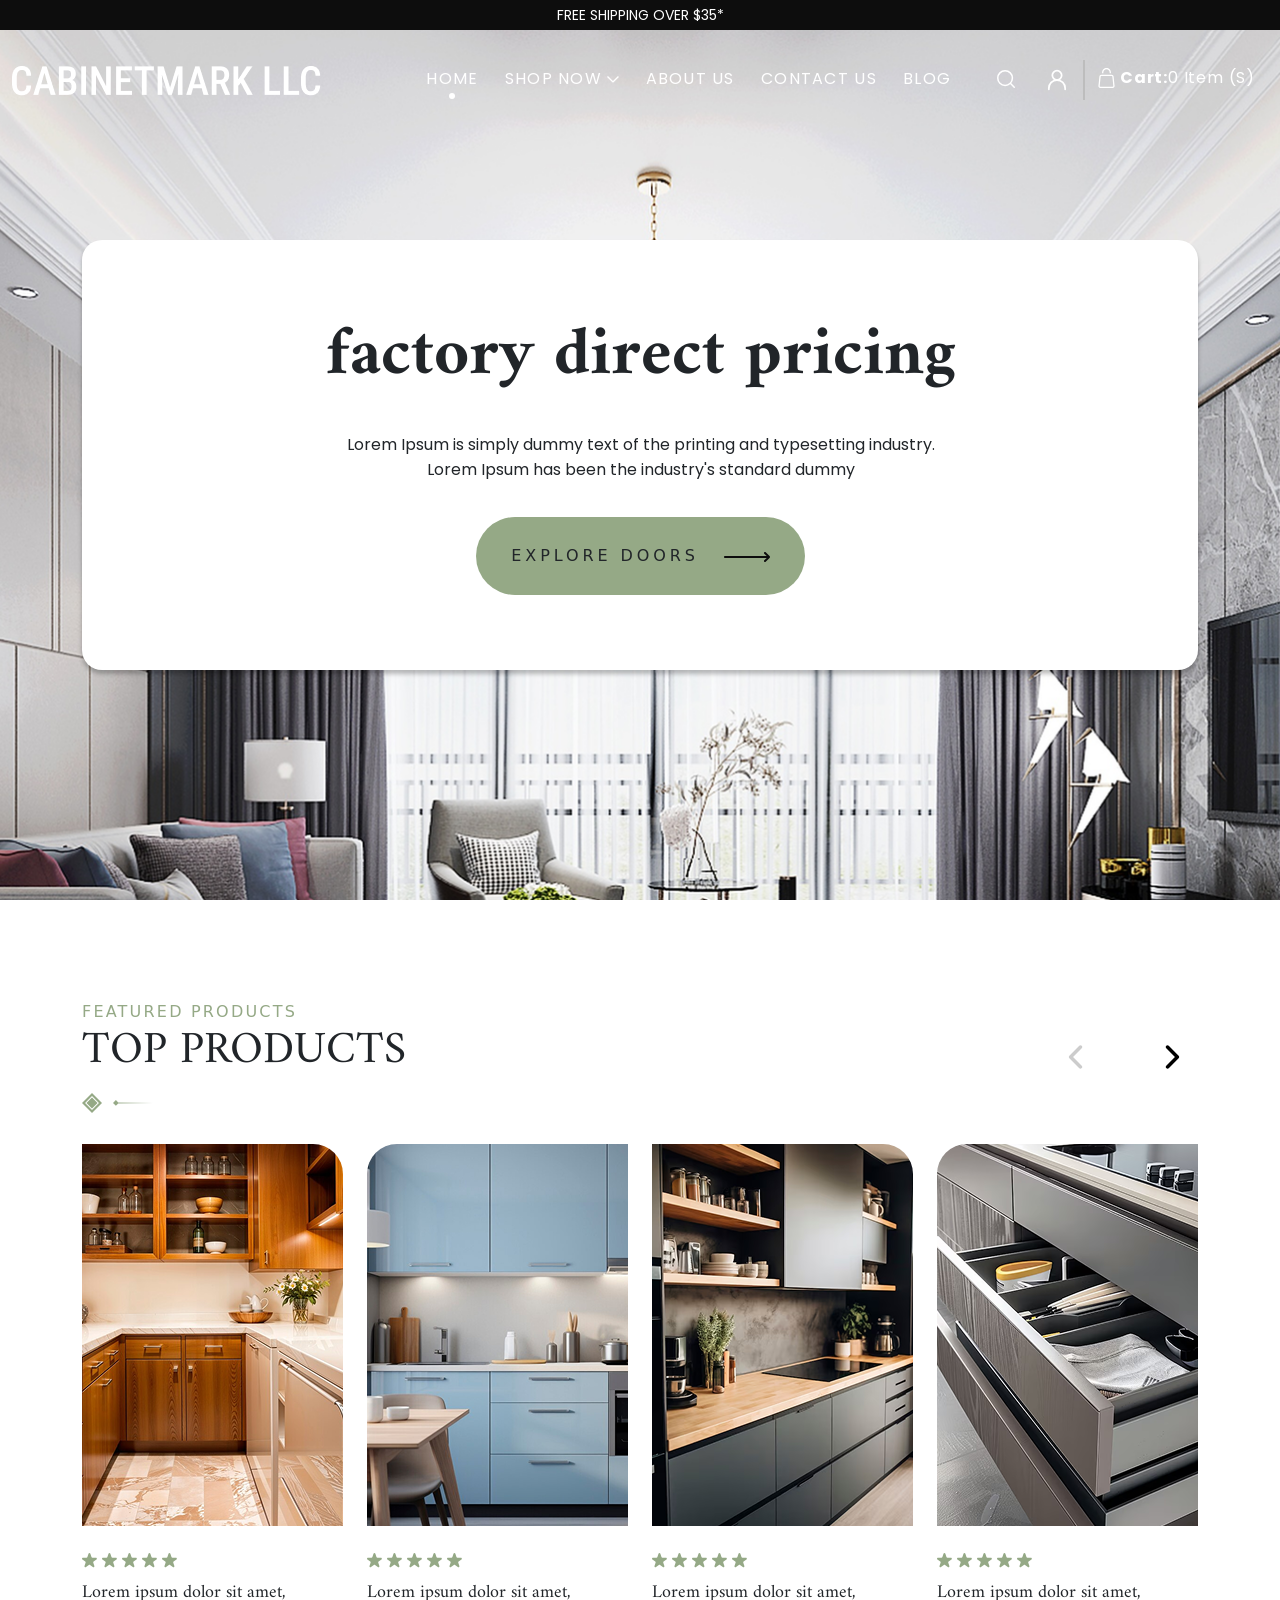
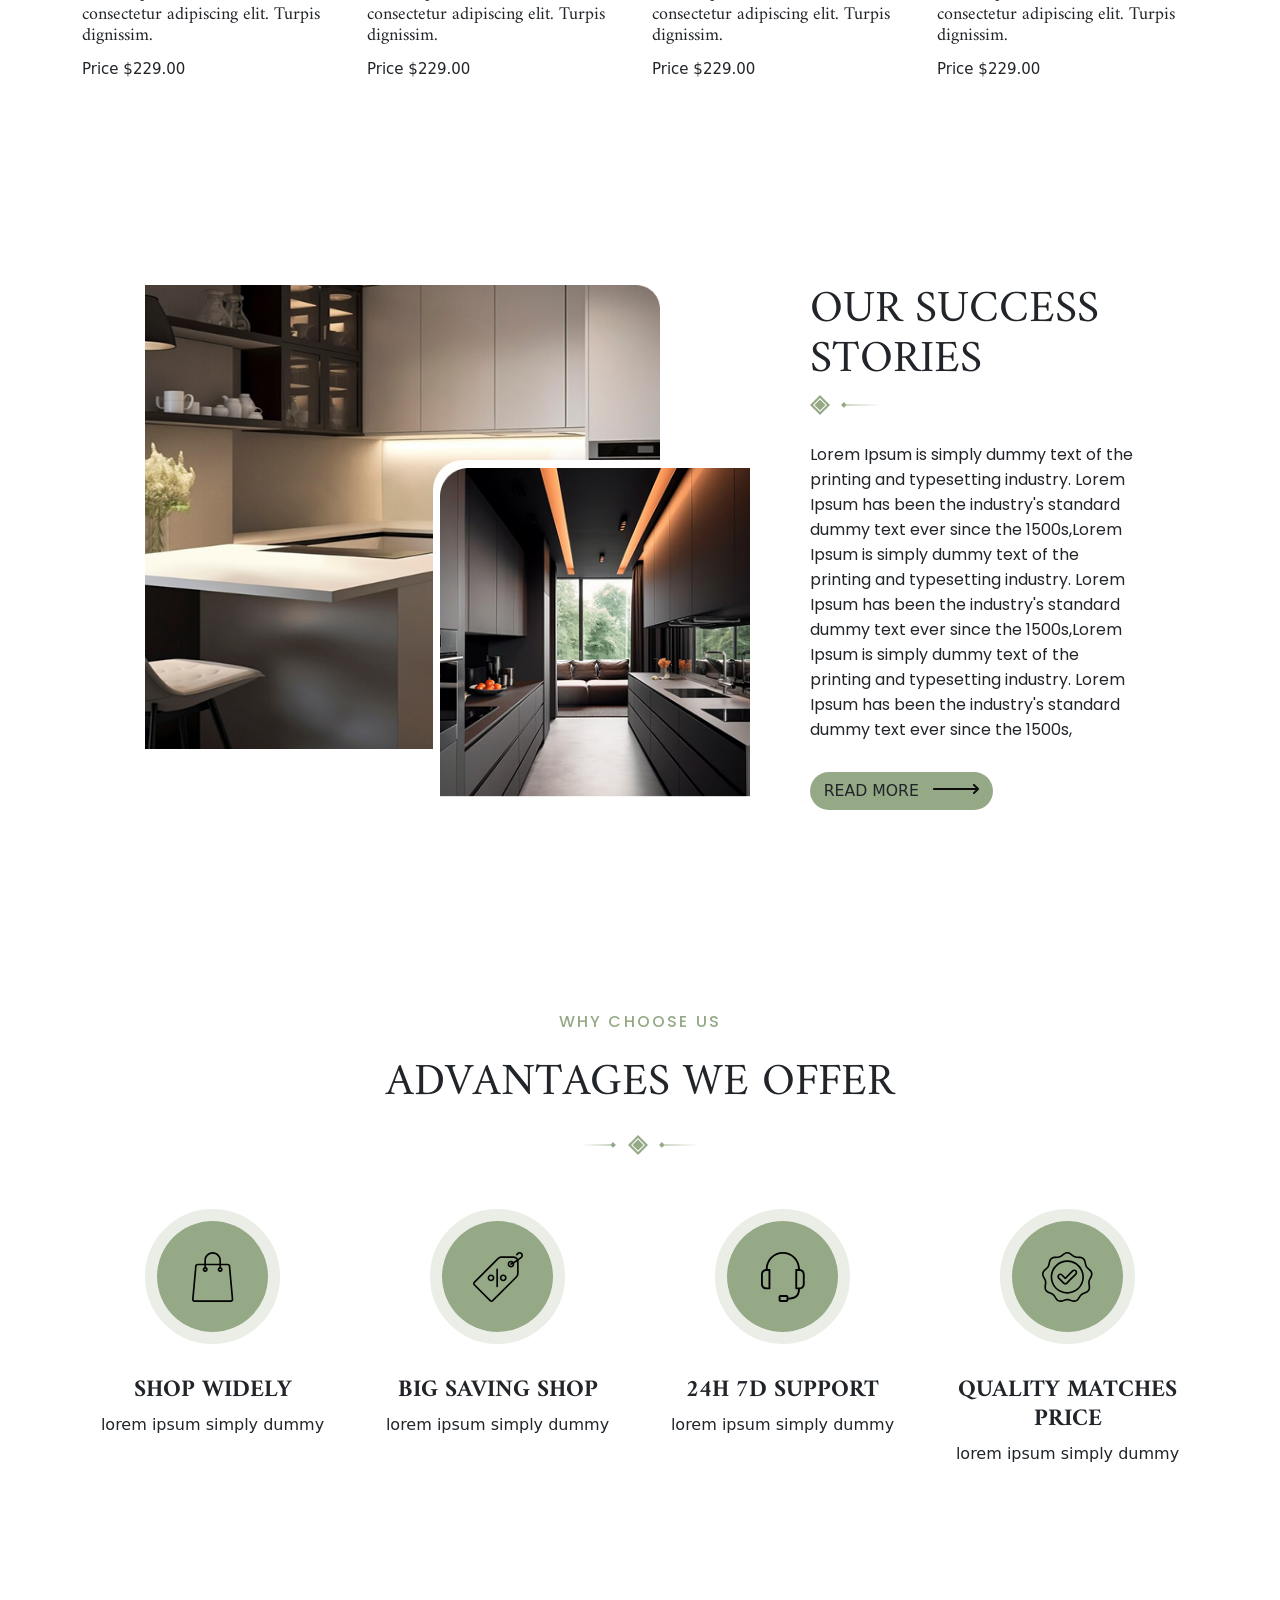
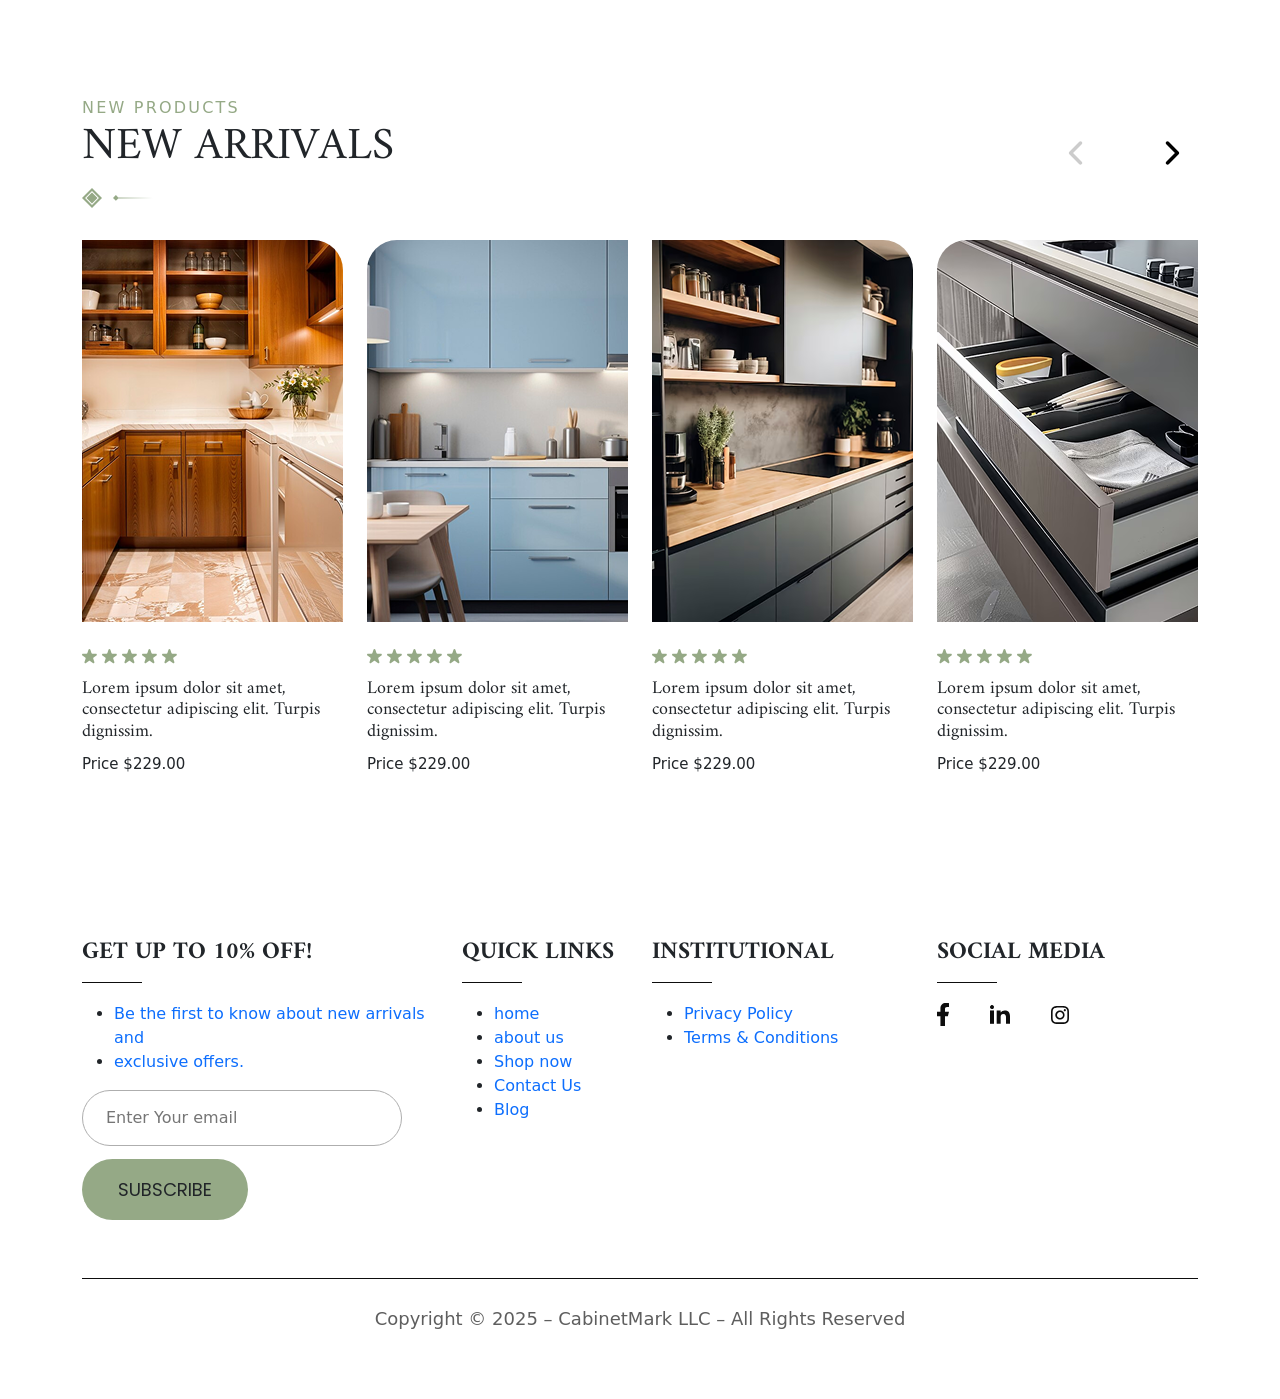
==== commit eb07919c: "create new section" ====
--- a/index.html
+++ b/index.html
@@ -40,7 +40,6 @@
             </li>
             <li class="nav-item">
               <a class="nav-link shop" href="#">Shop now
-
                 <svg width="12" height="7" viewBox="0 0 12 7" fill="none" xmlns="http://www.w3.org/2000/svg">
                   <path
                     d="M10.9917 0L11.97 0.979196L6.63841 6.31263C6.55298 6.3986 6.45139 6.46683 6.33949 6.51339C6.22759 6.55995 6.10759 6.58392 5.98638 6.58392C5.86518 6.58392 5.74518 6.55995 5.63328 6.51339C5.52138 6.46683 5.41979 6.3986 5.33436 6.31263L0 0.979196L0.978273 0.000923157L5.985 5.00673L10.9917 0Z"
@@ -52,7 +51,7 @@
               <a class="nav-link" href="about.html">about us</a>
             </li>
             <li class="nav-item">
-              <a class="nav-link" href="#">contact us</a>
+              <a class="nav-link" href="contact-us.html">contact us</a>
             </li>
             <li class="nav-item">
               <a class="nav-link" href="#">blog</a>
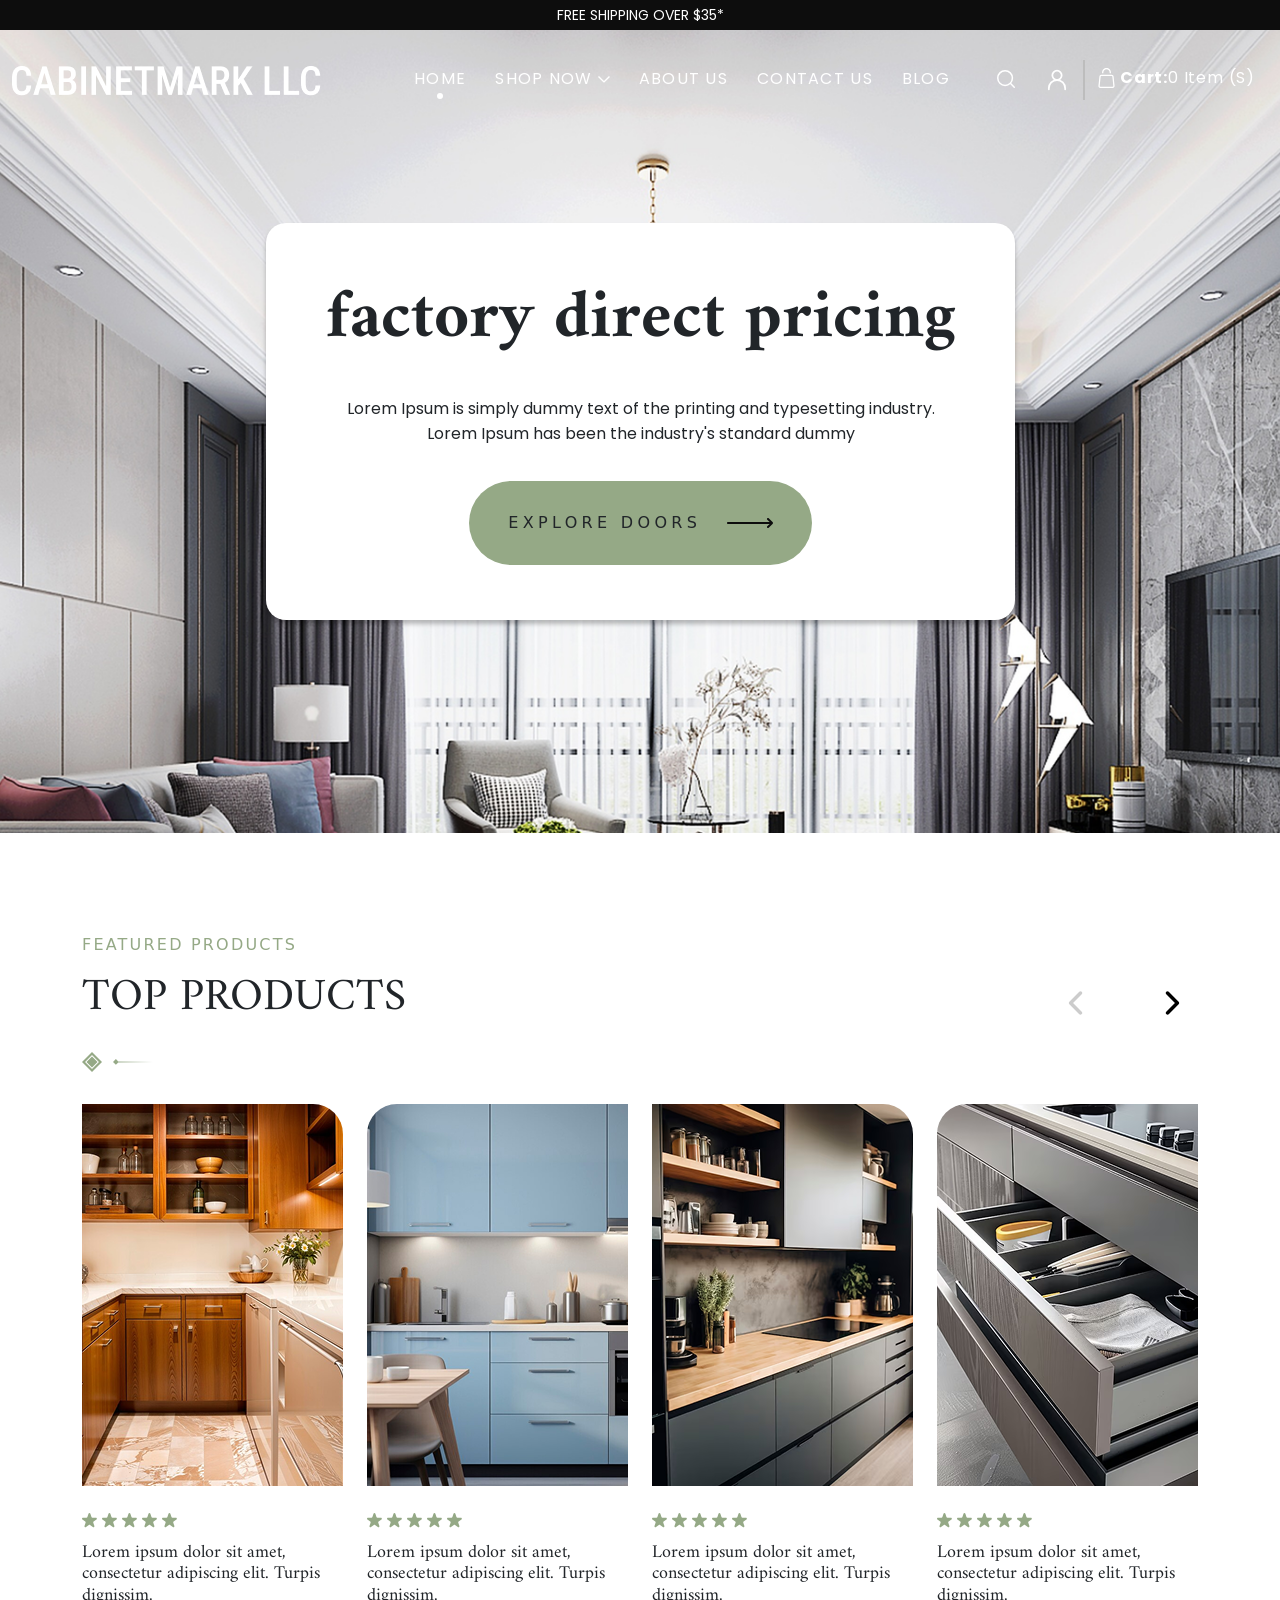
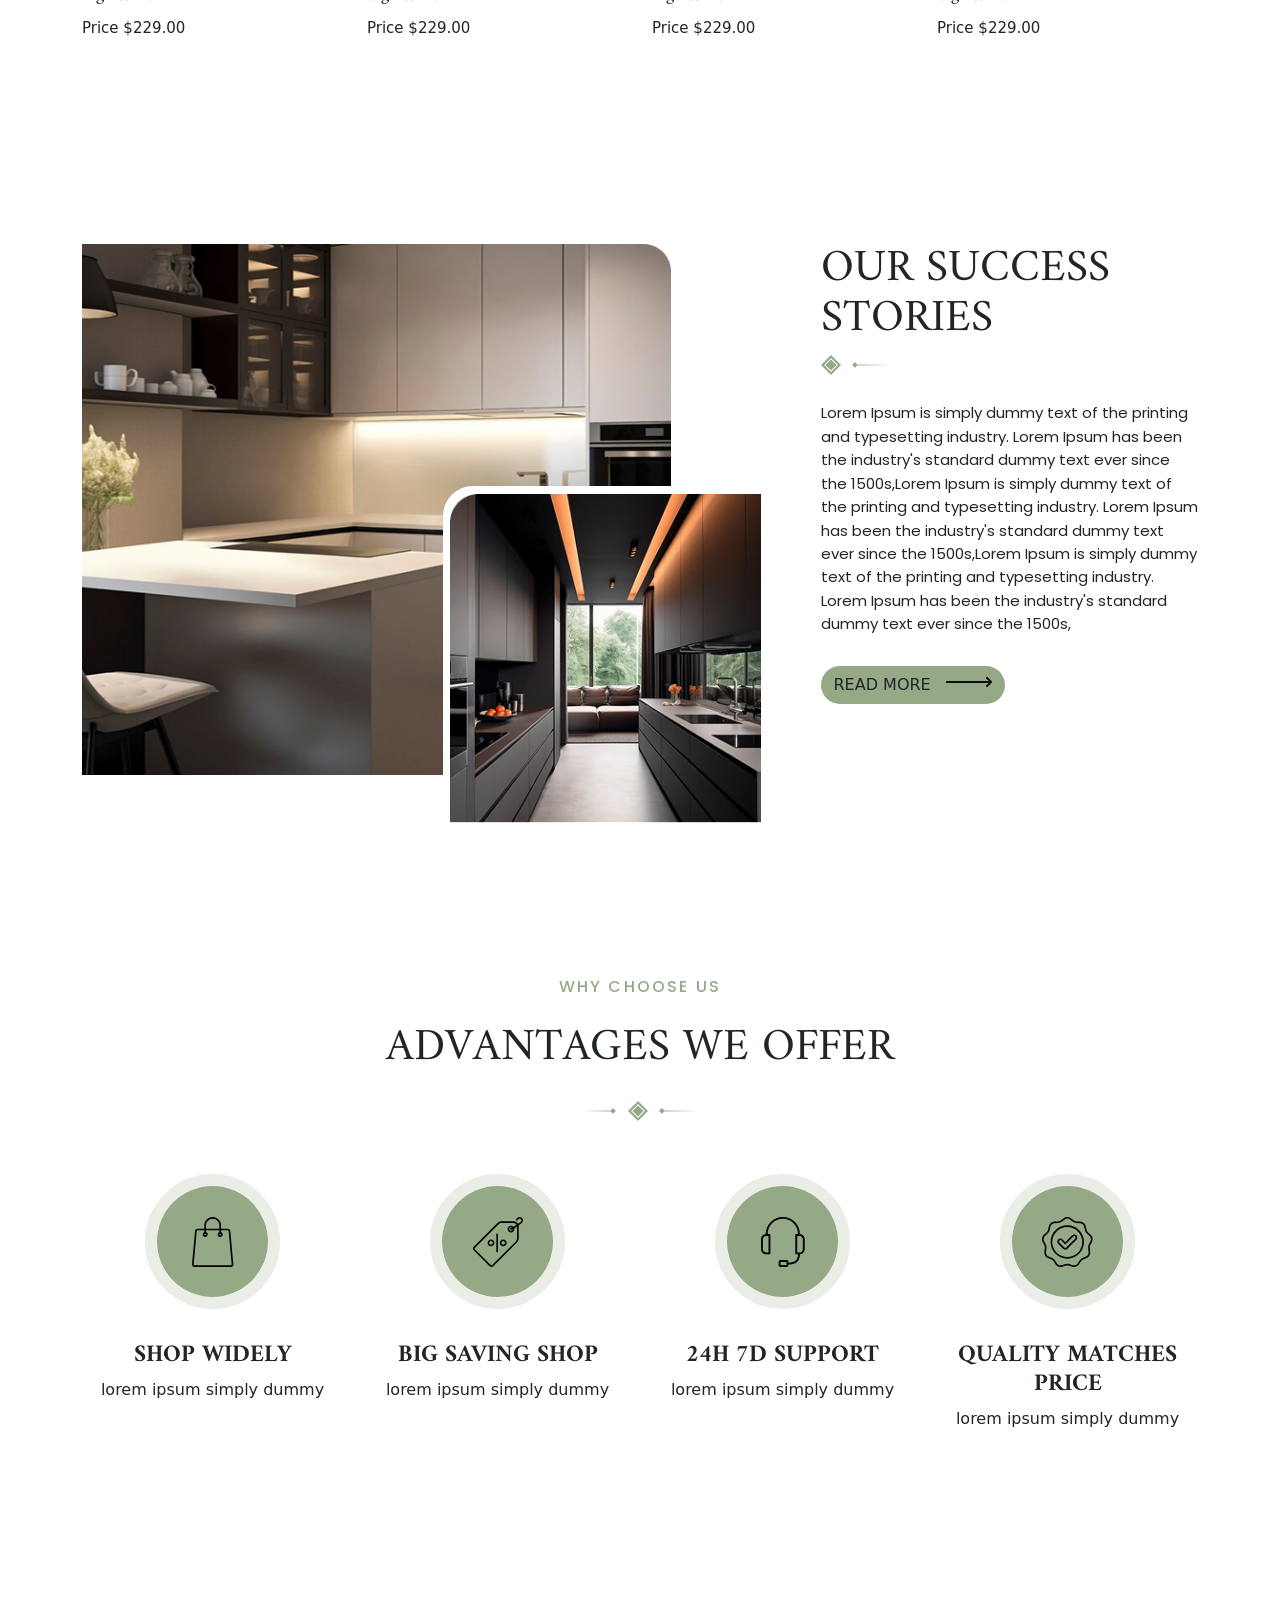
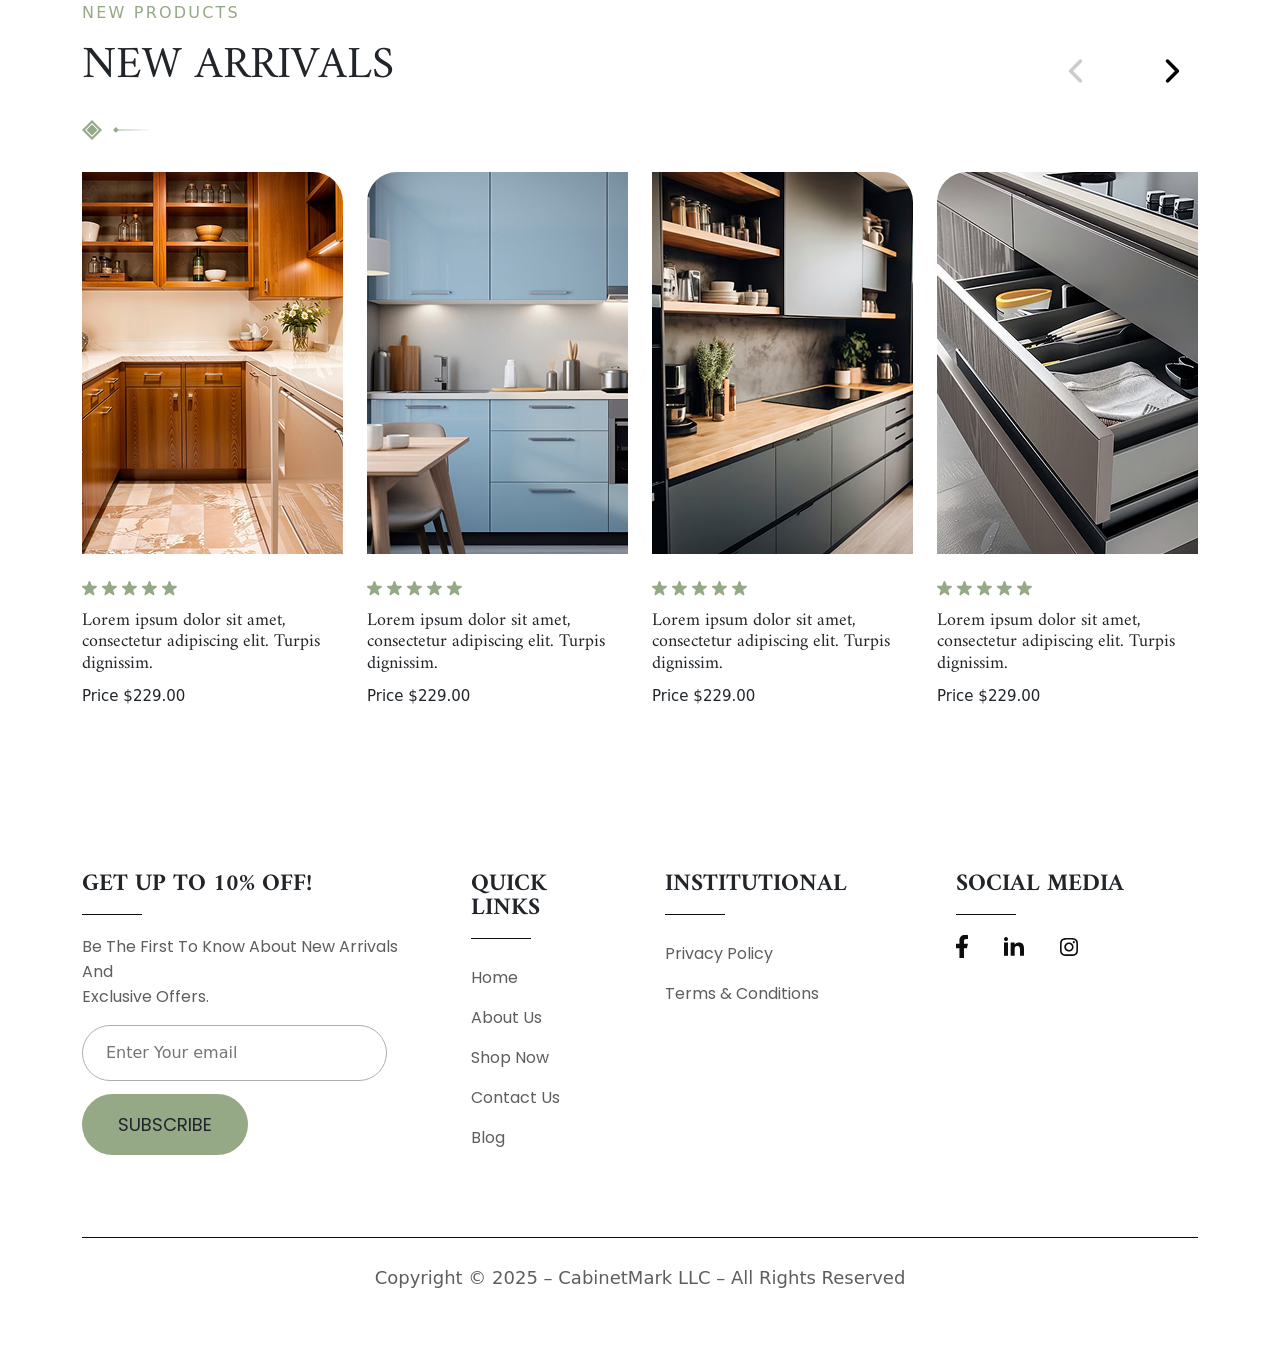
==== commit b014f7fa: "create new section and fixed responsive issuse" ====
--- a/index.html
+++ b/index.html
@@ -11,7 +11,6 @@
   <link href="https://cdn.jsdelivr.net/npm/bootstrap@5.3.8/dist/css/bootstrap.min.css" rel="stylesheet"
     integrity="sha384-sRIl4kxILFvY47J16cr9ZwB07vP4J8+LH7qKQnuqkuIAvNWLzeN8tE5YBujZqJLB" crossorigin="anonymous" />
 </head>
-
 <body>
   <header>
     <div class="header-top">
@@ -54,7 +53,7 @@
               <a class="nav-link" href="contact-us.html">contact us</a>
             </li>
             <li class="nav-item">
-              <a class="nav-link" href="#">blog</a>
+              <a class="nav-link" href="Blog.html">blog</a>
             </li>
           </ul>
           <div class="nav-btn d-flex ms-4">
@@ -100,8 +99,8 @@
                       <a class="btn-close" data-bs-dismiss="modal" aria-label="Close"></a>
                     </div>
                     <div class="modal-footer">
-                      <a href="" class="btn btn-secondary" data-bs-dismiss="modal">Cancel</a>
-                      <a href="" class="btn btn-primary">Add Products</a>
+                      <a href="product.html" class="btn btn-secondary" data-bs-dismiss="modal">Cancel</a>
+                      <a href="product-details.html" class="btn btn-primary">Add Products</a>
                     </div>
                   </div>
                 </div>
--- a/css/style.css
+++ b/css/style.css
@@ -6,6 +6,11 @@
   padding: 0;
   margin: 0;
   box-sizing: border-box;
+  /* outline: 1px solid red; */
+}
+html,
+body {
+  overflow-x: hidden;
 }
 :root {
   --primary-color: #ffffff;
@@ -13,18 +18,24 @@
   --primary-btn-color: #95a986;
   --primary-btn-hover-color: #64804d;
   --nav-link-hover-color: #94cb69;
+  --foot-text-color: #5e5e5e;
   --font-popins: "Poppins", sans-serif;
   --font-amiri: "Amiri", serif;
   --font-Roboto-Condensed: "Roboto Condensed", sans-serif;
   --font-Gothic-A1: "Gothic A1", sans-serif;
+  --common-shadow: 0 4px 4px rgba(0, 0, 0, 0.25);
 }
 .container {
   max-width: 1484px;
   margin: 0 auto;
-  width: 100%;
+  width: 100% !important;
 }
 a {
+  display: inline-block !important;
   text-decoration: none !important;
+}
+ul {
+  list-style-type: none;
 }
 header {
   position: absolute;
@@ -67,6 +78,11 @@
   max-width: 1743.97px !important;
   /* padding: 8px 0; */
 }
+.navbar .container {
+  display: flex;
+  align-items: center;
+  justify-content: space-between;
+}
 .navbar {
   padding: 8px 0 !important;
 }
@@ -77,7 +93,7 @@
   max-width: 312px;
 }
 .offcanvas {
-  /* display: flex; */
+  display: flex;
   flex-direction: row !important;
 }
 .nav-logo .navbar-brand img {
@@ -121,14 +137,10 @@
 .nav-link.active::after {
   opacity: 1;
 }
-/* .nav-link:hover,
-.nav-link.active {
-  color: var(--nav-link-hover-color) !important;
+/* .nav-btn {
+  margin-left: 45px !important;
+  margin-left: auto !important ;
 } */
-
-.nav-btn {
-  margin-left: 45px !important;
-}
 .nav-btn .contact-btn {
   position: relative;
   margin-right: calc(2 * 2);
@@ -147,19 +159,19 @@
   font-family: var(--font-popins);
   letter-spacing: 0.8px;
   color: var(--primary-color);
-  display: flex;
+  display: flex !important;
   align-items: center;
 }
 .nav-last-btn .cart-btn span {
   font-weight: bold;
-  display: inline-block;
+  display: block !important;
 }
 .cart-btn p {
   margin: 0 !important;
 }
 .nav-last-btn .cart-btn,
-.nav-fst-btn .search-btn,
-.nav-scnd-btn .contact-btn {
+.search-btn,
+.contact-btn {
   cursor: pointer !important;
   transition: 0.5s linear !important;
 }
@@ -171,24 +183,24 @@
 }
 .nav-last-btn .cart-btn > svg > path,
 .nav-last-btn .cart-btn > svg,
-.nav-fst-btn .search-btn > svg > path,
-.nav-fst-btn .search-btn > svg,
-.nav-scnd-btn .contact-btn > svg,
-.nav-scnd-btn .contact-btn > svg > path {
-  transition: 0.5s linear !important;
-}
-.nav-fst-btn .search-btn:hover > svg {
+.search-btn > svg > path,
+.search-btn > svg,
+.contact-btn > svg,
+.contact-btn > svg > path {
+  transition: 0.5s linear !important;
+}
+.search-btn:hover > svg {
   transform: scale(1.05);
 }
-.nav-fst-btn .search-btn:hover > svg > path {
+.search-btn:hover > svg > path {
   stroke: var(--primary-btn-color) !important;
 }
 
-.nav-scnd-btn .contact-btn:hover > svg {
+.contact-btn:hover > svg {
   fill: var(--primary-btn-color) !important;
   transform: scale(1.15) !important;
 }
-.nav-scnd-btn .contact-btn:hover svg path {
+.contact-btn:hover svg path {
   stroke: none;
 }
 .nav-last-btn .cart-btn:hover > svg {
@@ -231,18 +243,20 @@
 /*================== Banner ======================*/
 .bnr-sec {
   padding: 223px 0 213px;
-  min-height: 100vh;
+  /* min-height: 100vh; */
   background: url("../assets/banner-bg.png") no-repeat center/cover;
   display: flex;
   justify-content: center;
   align-items: center;
+  text-align: center;
 }
 
 .bnr-sec .bnr-cnt {
-  text-align: center;
+  /* text-align: center; */
+  display: inline-block;
   background: var(--primary-color);
-  padding: 76px 59px 75px 60px;
-  box-shadow: 0 4px 4px rgba(0, 0, 0, 0.25);
+  padding: 56px 59px 55px 60px;
+  box-shadow: var(--common-shadow);
   border-radius: 20px;
 }
 .bnr-cnt .title-1 {
@@ -308,7 +322,6 @@
   color: var(--primary-btn-color) !important;
 }
 .prodct-title .title-2 {
-  line-height: calc(27 / 45);
   text-transform: uppercase;
   font-family: var(--font-amiri);
   font-weight: 400;
@@ -322,12 +335,8 @@
   margin-right: 35px;
 }
 .prodct-row {
-  /* margin: 0 calc(-24px / 4) !important; */
-  --bs-gutter-x: 24px;
-}
-/* .prodct-row .col-lg-3 {
-  padding: 0 calc(24px / 4) !important;
-} */
+  --bs-gutter-x: 24px !important;
+}
 .prodct-cards .prodct-img {
   max-width: 347px !important;
   height: 382px !important;
@@ -373,11 +382,7 @@
   padding: 100px 0;
 }
 .success-row {
-  margin: 0 calc(-150px / 2);
-}
-.success-row .col-lg-7,
-.success-row .col-lg-5 {
-  padding: 0 calc(150px / 2);
+  --bs-gutter-x: 150px !important;
 }
 .success-left-imgs .fst-img {
   position: relative;
@@ -411,7 +416,7 @@
 }
 .success-cnt p {
   max-width: 580px;
-  font-size: 16px;
+  font-size: 15px;
   line-height: calc(25 / 16);
   font-family: var(--font-popins);
   margin: 25px 0 30px;
@@ -449,7 +454,7 @@
 
 /*================== Offer ================*/
 .offer-sec {
-  padding: 100px 0;
+  padding: 100px 0 40px;
 }
 .offer-cnt {
   text-align: center;
@@ -471,12 +476,8 @@
   margin-bottom: 20px;
 }
 .offer-row {
-  /* margin: 0 calc(-133px / 4) !important; */
   --bs-gutter-x: 133px;
 }
-/* .offer-row .col-lg-3 {
-  padding: 0 calc(133px / 4) !important;
-} */
 .offer-card {
   text-align: center;
   margin-bottom: 30px !important;
@@ -501,7 +502,7 @@
   padding: 60px 0;
 }
 .foot-row {
-  --bs-gutter-x: 50px;
+  --bs-gutter-x: 50px !important;
   /* margin-bottom: 39px; */
 }
 .foot-cnt {
@@ -524,16 +525,17 @@
   left: 0;
   background: var(--header-top-bg) !important;
 }
-.foot-cnt p {
+.foot-cnt .foot-sub .foot-text {
   font-size: 16px;
   font-family: var(--font-popins);
-  line-height: calc(40 / 16) !important;
+  line-height: calc(25 / 16) !important;
   margin-bottom: 20px;
   text-transform: capitalize;
-  color: #5e5e5e;
-}
-.fst-cnt p {
-  line-height: calc(25 / 16) !important;
+  color: #5e5e5e !important;
+}
+.fst-cnt .foot-sub .foot-text {
+  font-size: 15px !important;
+  line-height: calc(15 / 15) !important;
 }
 .fst-cnt .footer-form input {
   display: block;
@@ -562,21 +564,77 @@
   color: var(--primary-color);
   transform: scaleX(1.05);
 }
-.last-cnt .social-icon {
-  display: inline-block;
-}
 .social-icon {
   display: flex;
-  align-items: center;
+  align-items: center !important;
 }
 .fb-icon,
 .linkedin-icon {
   margin-right: 36px;
+}
+.fb-icon,
+.linkedin-icon,
+.insta-icon {
+  position: relative;
+}
+.fb-icon::after,
+.linkedin-icon::after,
+.insta-icon::after {
+  content: "";
+  position: absolute;
+  height: 6px;
+  width: 5px;
+  bottom: -9px;
+  left: 30%;
+  border-radius: 50%;
+  background: var(--header-top-bg);
+  opacity: 0;
+  transition: 0.5s linear;
+}
+.fb-icon:hover:after,
+.linkedin-icon:hover:after,
+.insta-icon:hover:after {
+  opacity: 1;
 }
 .fb-icon svg path,
 .linkedin-icon svg path,
 .insta-icon svg path {
   fill: var(--header-top-bg) !important;
+}
+.foot-cnt .foot-sub {
+  position: relative;
+  transition: 0.5s linear !important;
+  padding: 0 !important;
+}
+.foot-sub .foot-pera .foot-links {
+  color: var(--foot-text-color);
+  font-size: 16px;
+  line-height: calc(40 / 16);
+  text-transform: capitalize;
+  font-family: var(--font-popins);
+  position: relative;
+  transition: 0.5s linear !important;
+}
+.foot-sub-one .foot-pera .foot-links {
+  line-height: calc(25 / 16) !important;
+  position: relative;
+}
+/* .foot-sub .foot-pera:not(:first-child) {
+  margin-top: 15px !important;
+} */
+.foot-sub .foot-pera .foot-links::after {
+  position: absolute;
+  content: "";
+  height: 1px !important;
+  width: 0%;
+  background: var(--header-top-bg);
+  bottom: 0 !important;
+  left: 0;
+  transition: 0.5s linear;
+}
+
+.foot-links:hover::after {
+  width: 100% !important;
 }
 .foot-last-cnt {
   text-align: center;
@@ -584,6 +642,7 @@
   font-size: 18px;
   line-height: calc(40 / 18);
   color: #5e5e5e;
+  margin-top: 21px;
 }
 .foot-last-cnt::before {
   content: "";
@@ -623,7 +682,7 @@
     /* position: relative; */
   }
   .nav-logo .navbar-brand {
-    width: 232px !important;
+    width: 180px !important;
     margin: 0 !important;
   }
   .navbar-brand img {
@@ -640,11 +699,21 @@
   .nav-btn {
     margin: 0 0 20px 0 !important;
   }
+  .nav-btn .contact-btn:after {
+    content: "";
+    position: absolute;
+    width: 2px;
+    top: 0;
+    bottom: 0;
+    right: -2px;
+    background: #bdbdbd;
+    opacity: 0;
+  }
   .navbar-nav {
     width: 100% !important;
   }
-  .cart-btn p,
-  .cart-btn span {
+  .nav-last-btn .cart-btn p,
+  .nav-last-btn .cart-btn span {
     display: none !important;
   }
   .close-btn {
@@ -704,7 +773,7 @@
 
   /*=============== Banner =============*/
   .bnr-sec {
-    padding: 100px 0 90px !important;
+    padding: 110px 0 60px !important;
   }
   .bnr-cnt {
     padding: 36px 29px 25px 20px !important;
@@ -718,6 +787,9 @@
   }
 
   /*============= Product & Arrival ============*/
+  .prodct-sec {
+    padding: 40px 0 !important;
+  }
   .product-row > div {
     display: flex;
     justify-content: center;
@@ -725,6 +797,37 @@
   .prodct-cards {
     margin-bottom: 25px !important;
   }
+  /*=========== Offer ============*/
+  .offer-sec {
+    padding: 40px 0 !important;
+  }
+
+  /*=============== Success ============*/
+  .success-sec {
+    padding: 40px 0 !important;
+  }
+  .success-left-imgs,
+  .success-cnt,
+  .success-cnt p {
+    text-align: center;
+    margin: 30px auto;
+  }
+  .success-left-imgs {
+    margin-bottom: 70px;
+  }
+  /*=========== Foot ===========*/
+  .foot-sec {
+    padding: 40px 0 !important;
+  }
+  .foot-cnt {
+    margin: 13px auto 20px !important;
+  }
+  .foot-cnt .foot-sub a {
+    font-size: 15px !important;
+  }
+  .fst-cnt .foot-sub a {
+    font-size: 13px !important;
+  }
 }
 @media screen and (max-width: 768px) {
   .title-1 {
@@ -740,6 +843,9 @@
     font-size: 16px !important;
   }
   /*================== product & Arrival ===================*/
+  .prodct-sec {
+    padding: 40px 0 !important;
+  }
   .prodct-cnt {
     flex-direction: column;
     text-align: center;
@@ -791,6 +897,7 @@
   /*==================== footer ================*/
   .foot-cnt {
     text-align: center;
+    margin-bottom: 30px !important;
   }
   .fst-cnt input {
     text-align: center;
@@ -800,4 +907,8 @@
     left: 50%;
     transform: translateX(-50%);
   }
-}
+  .last-cnt .social-icon {
+    text-align: center;
+    justify-content: center;
+  }
+}
